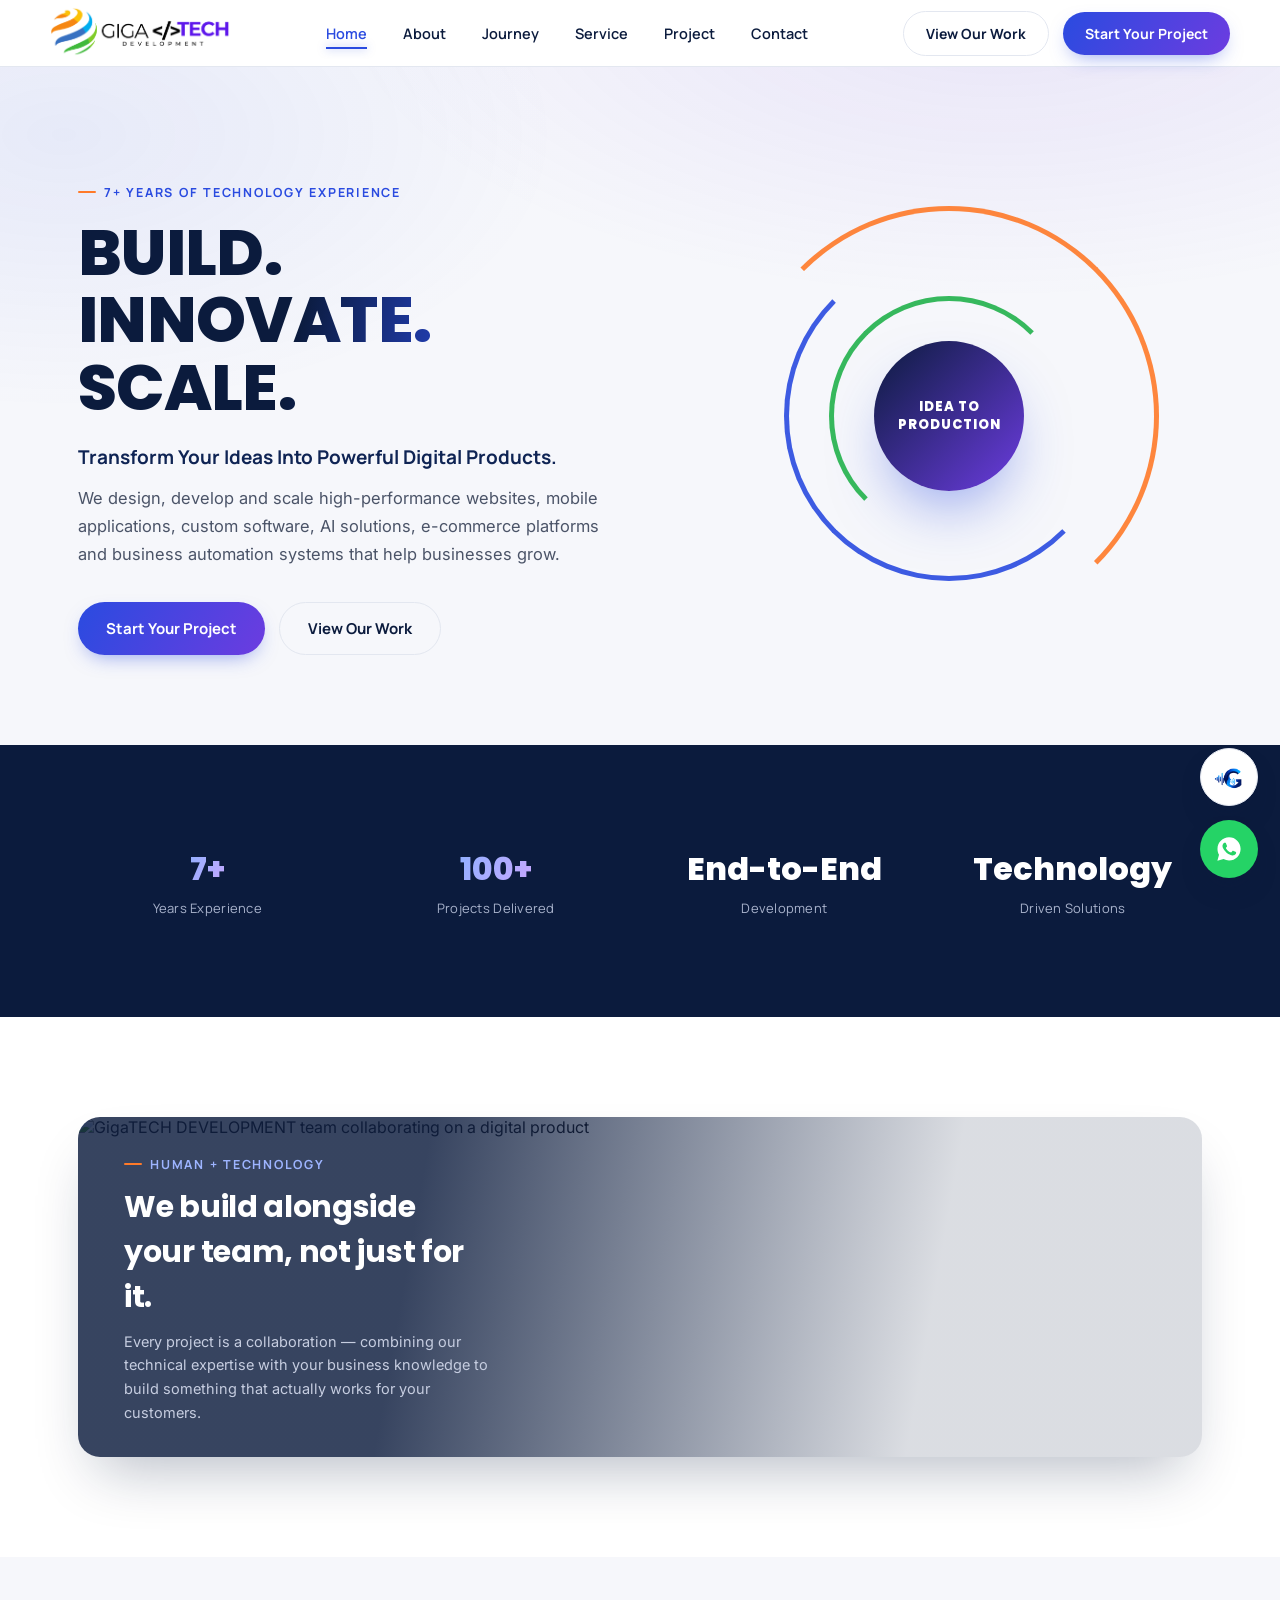
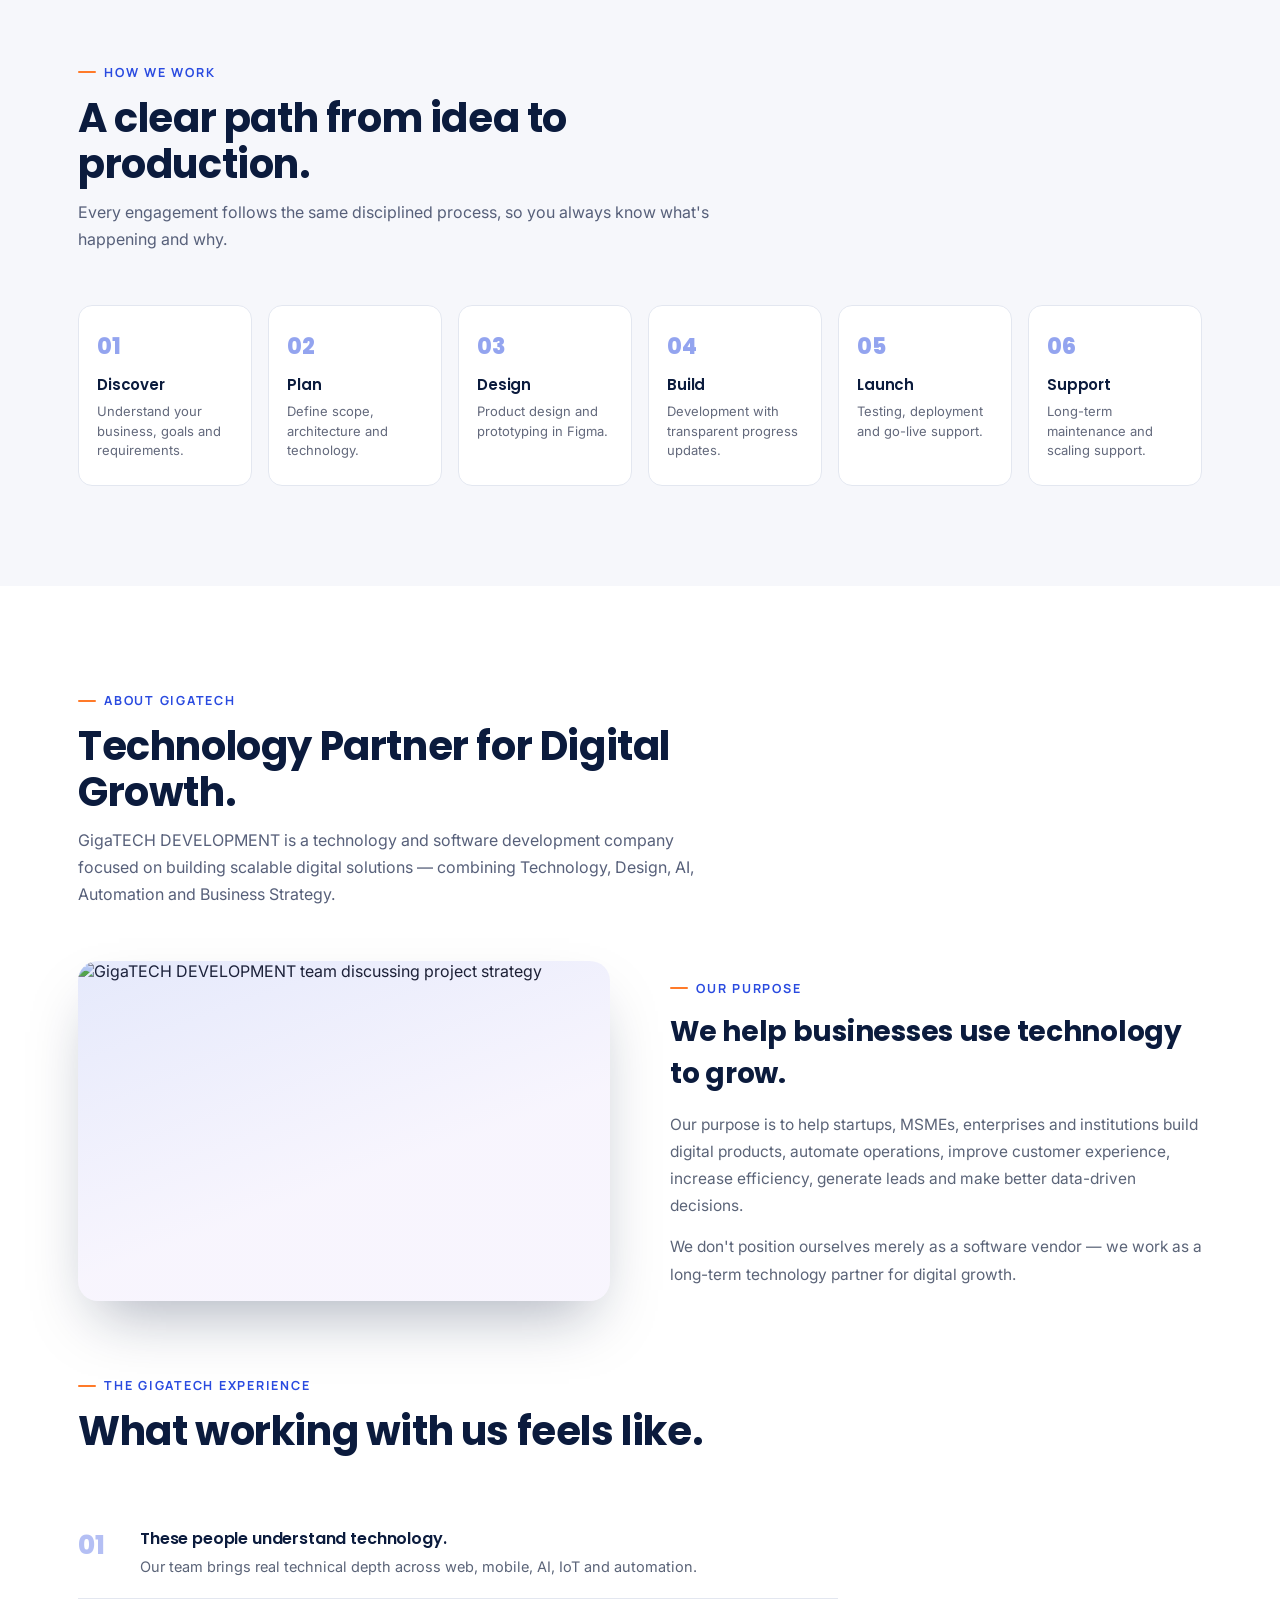
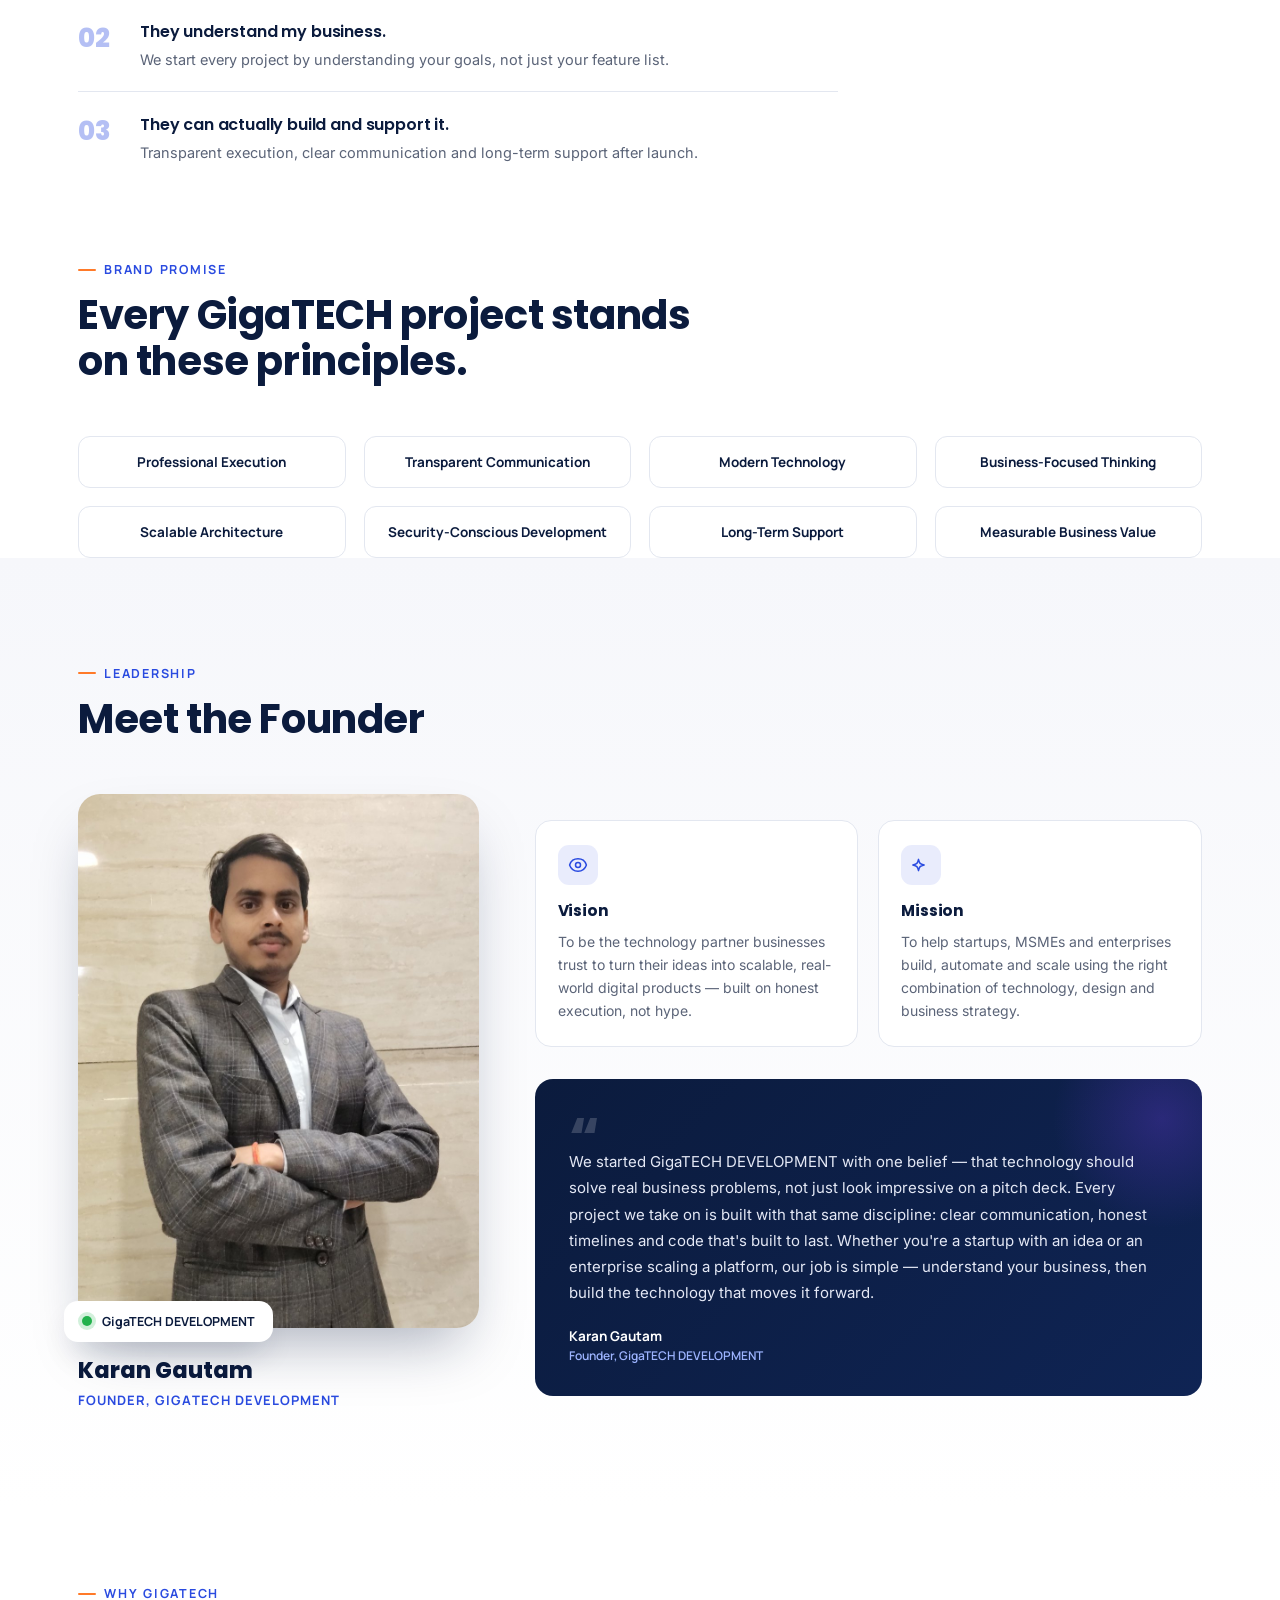
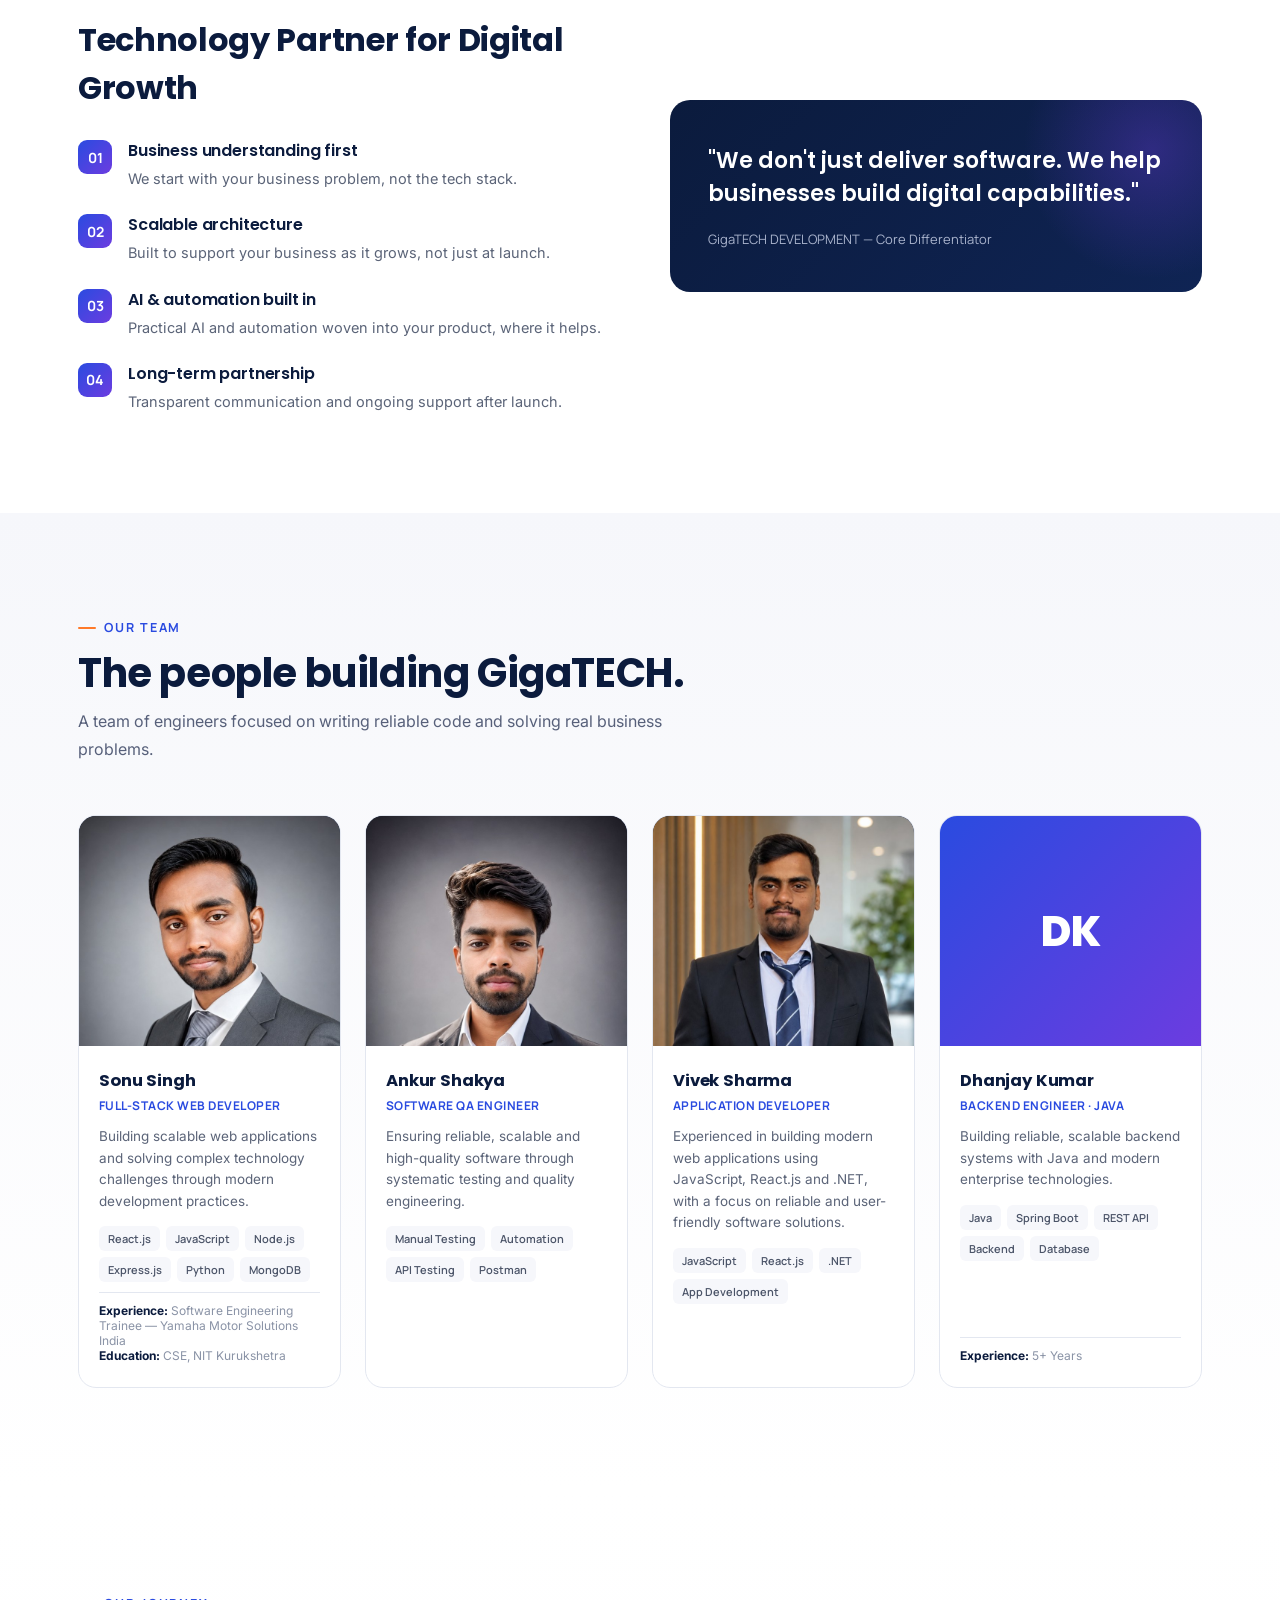
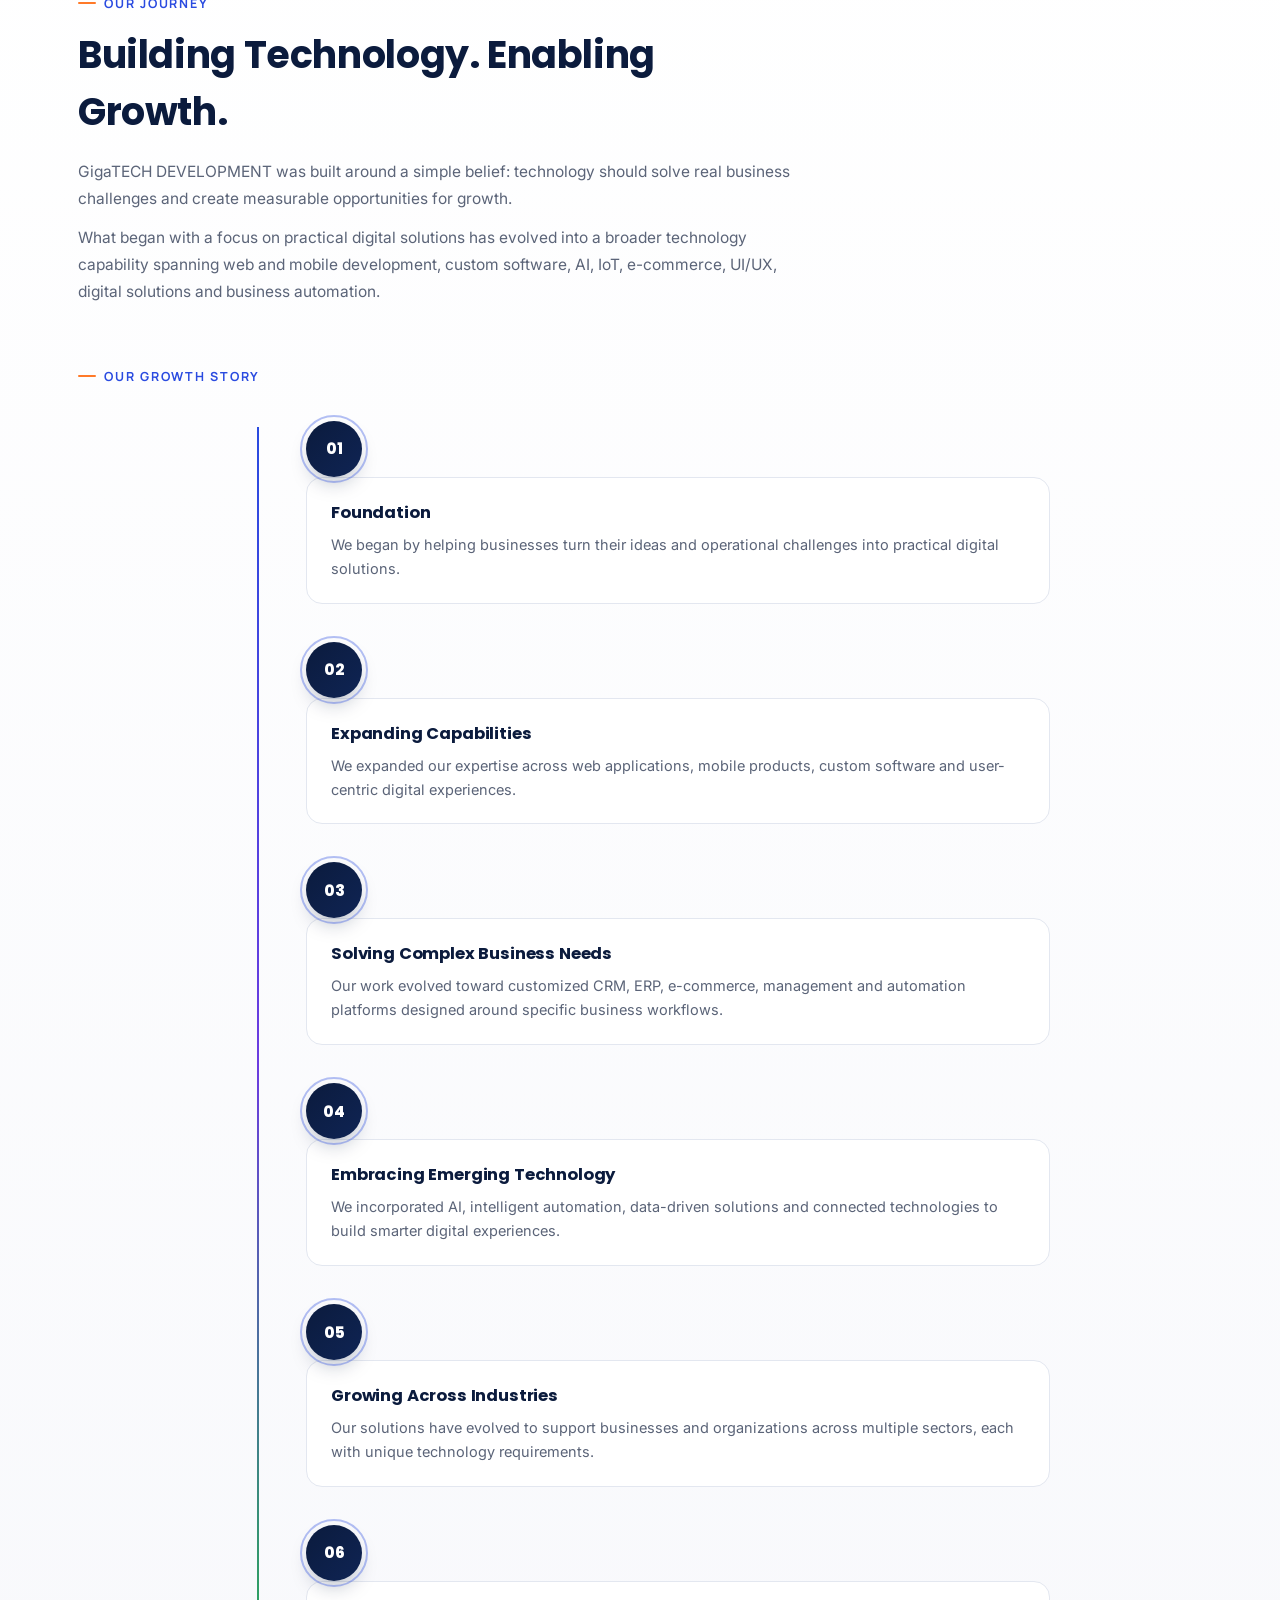
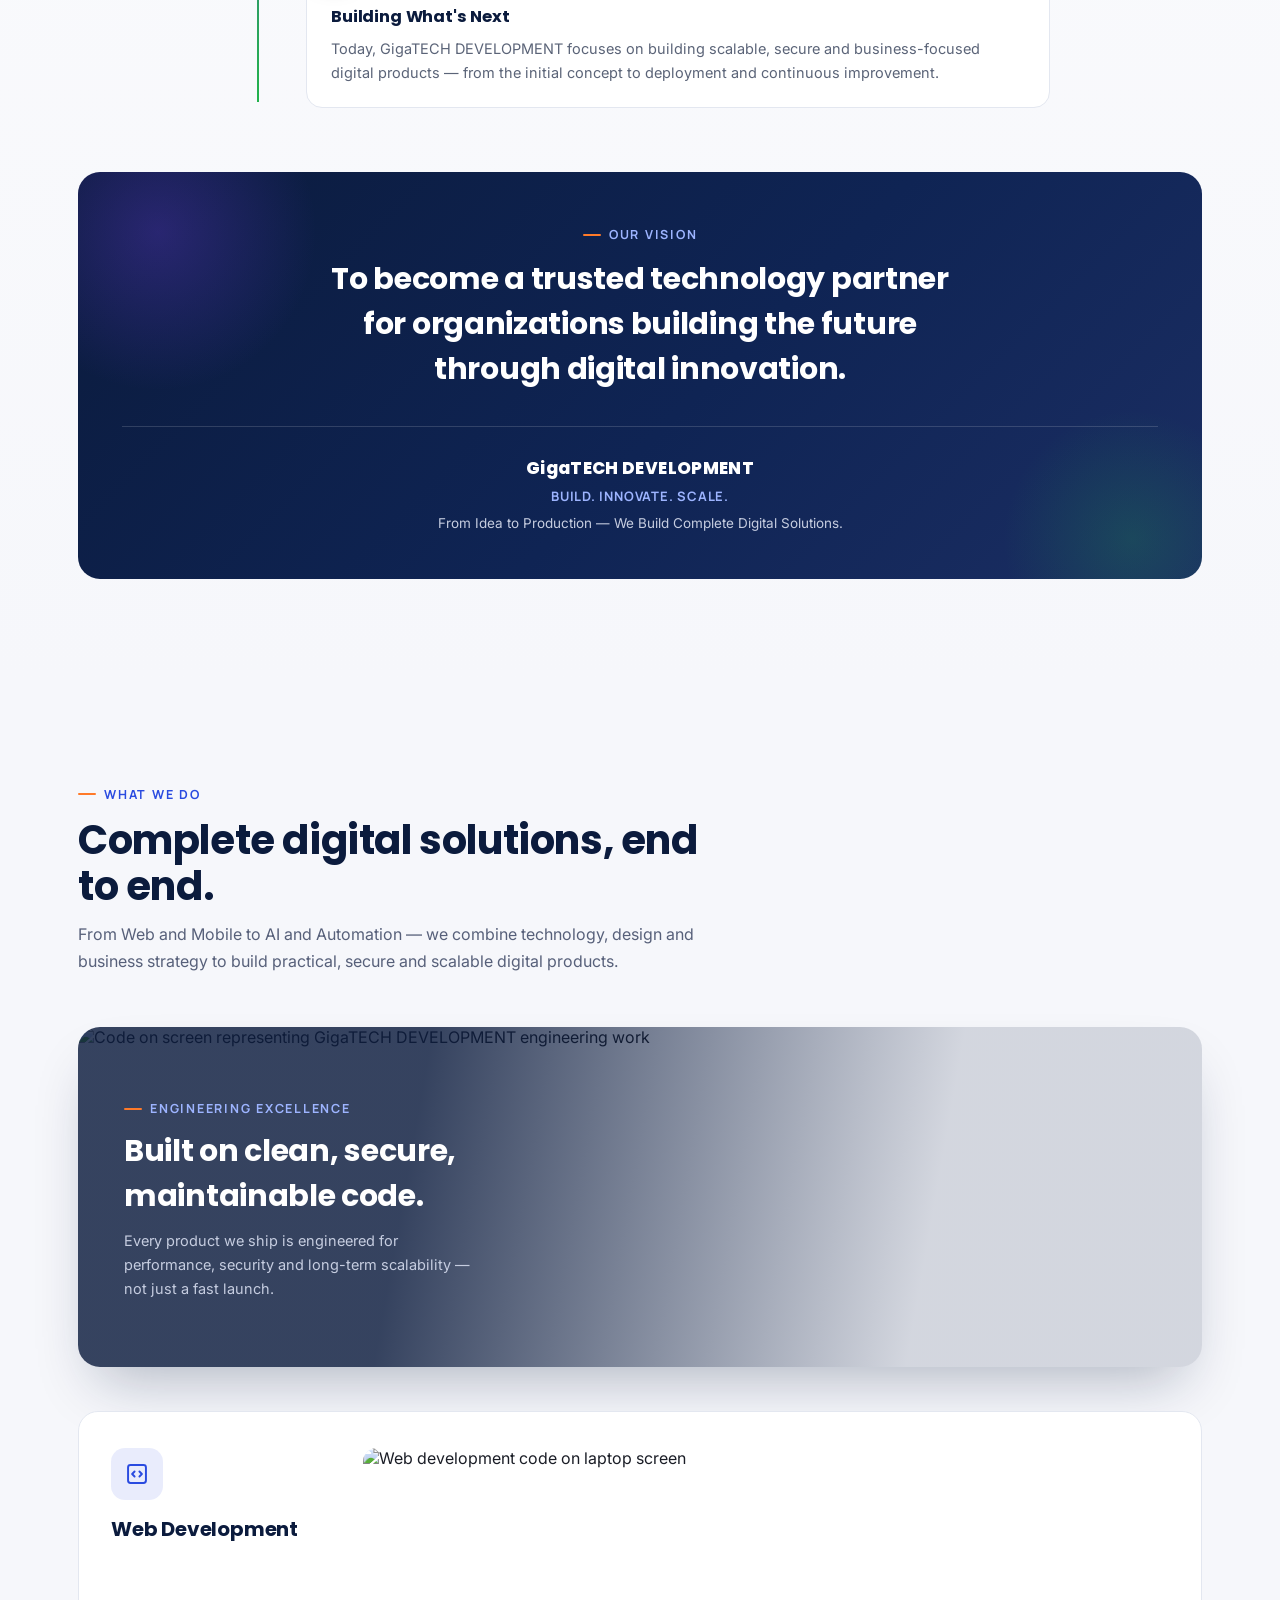
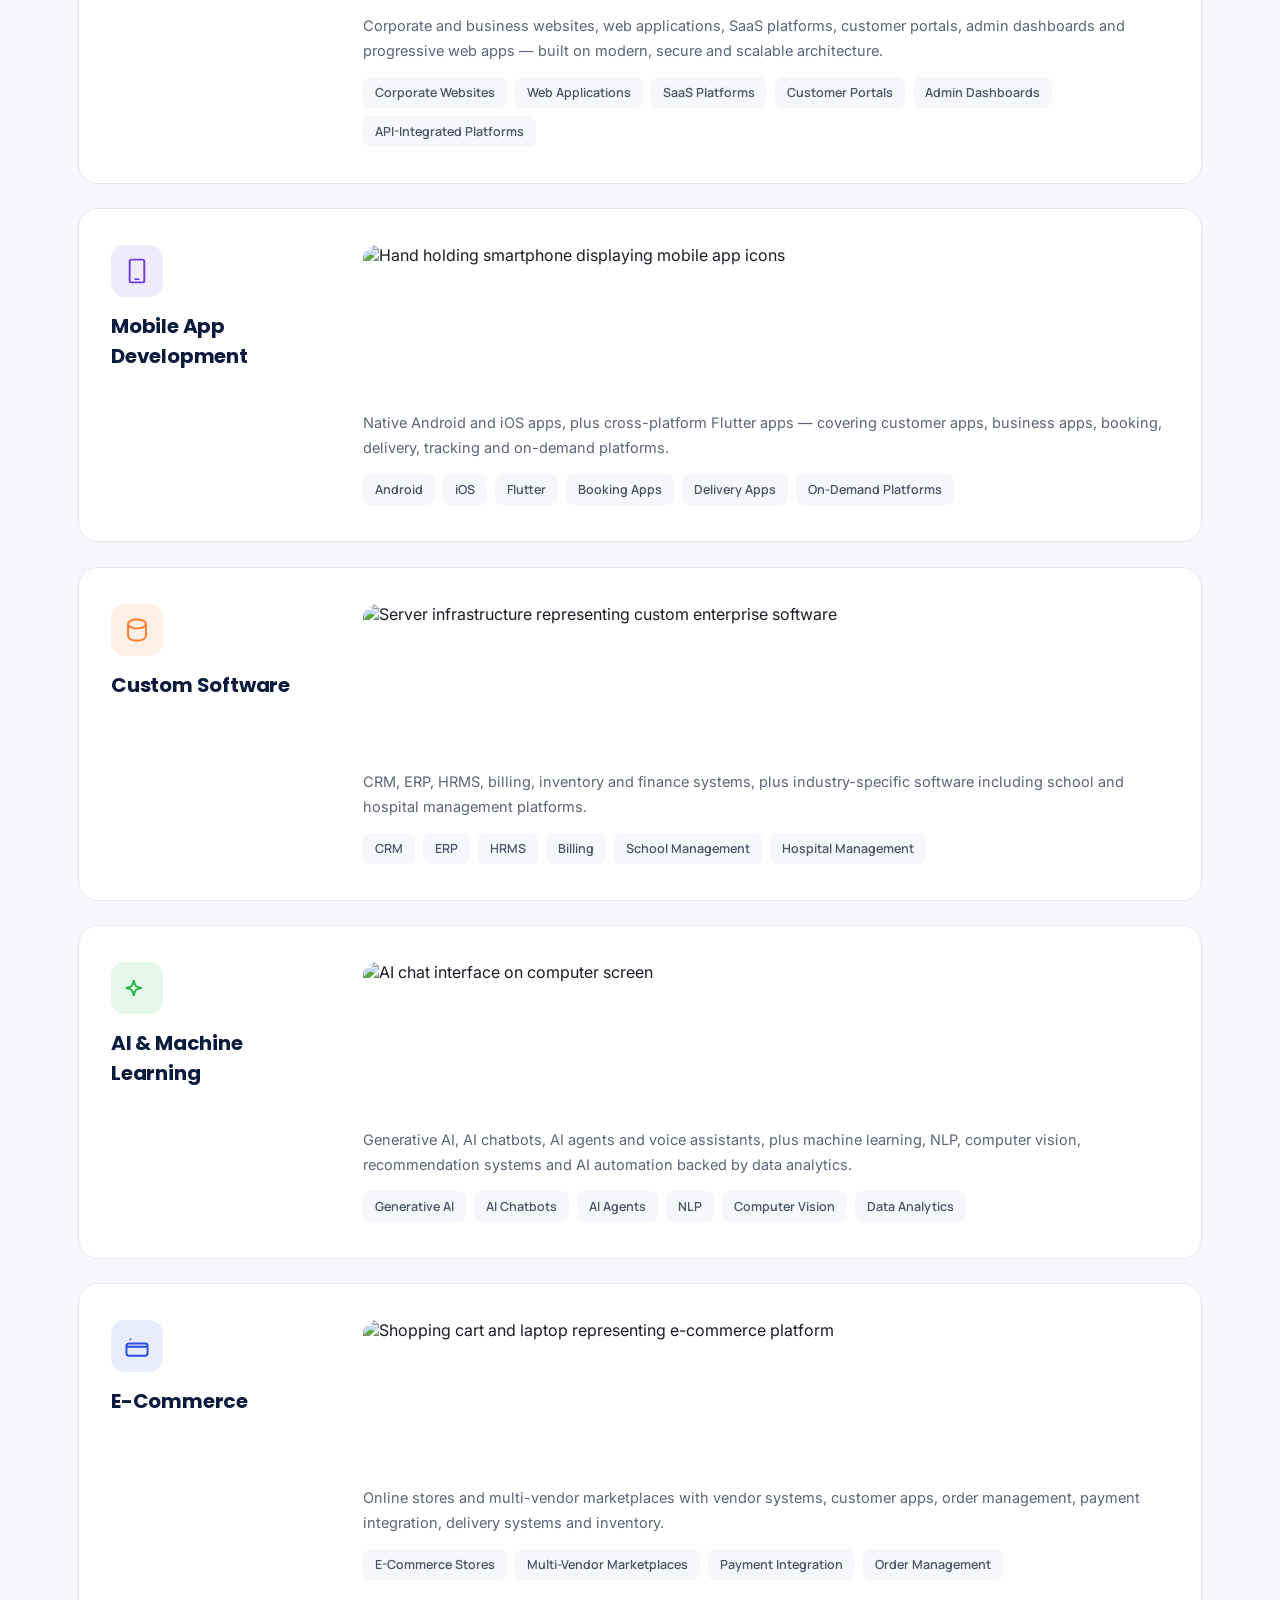
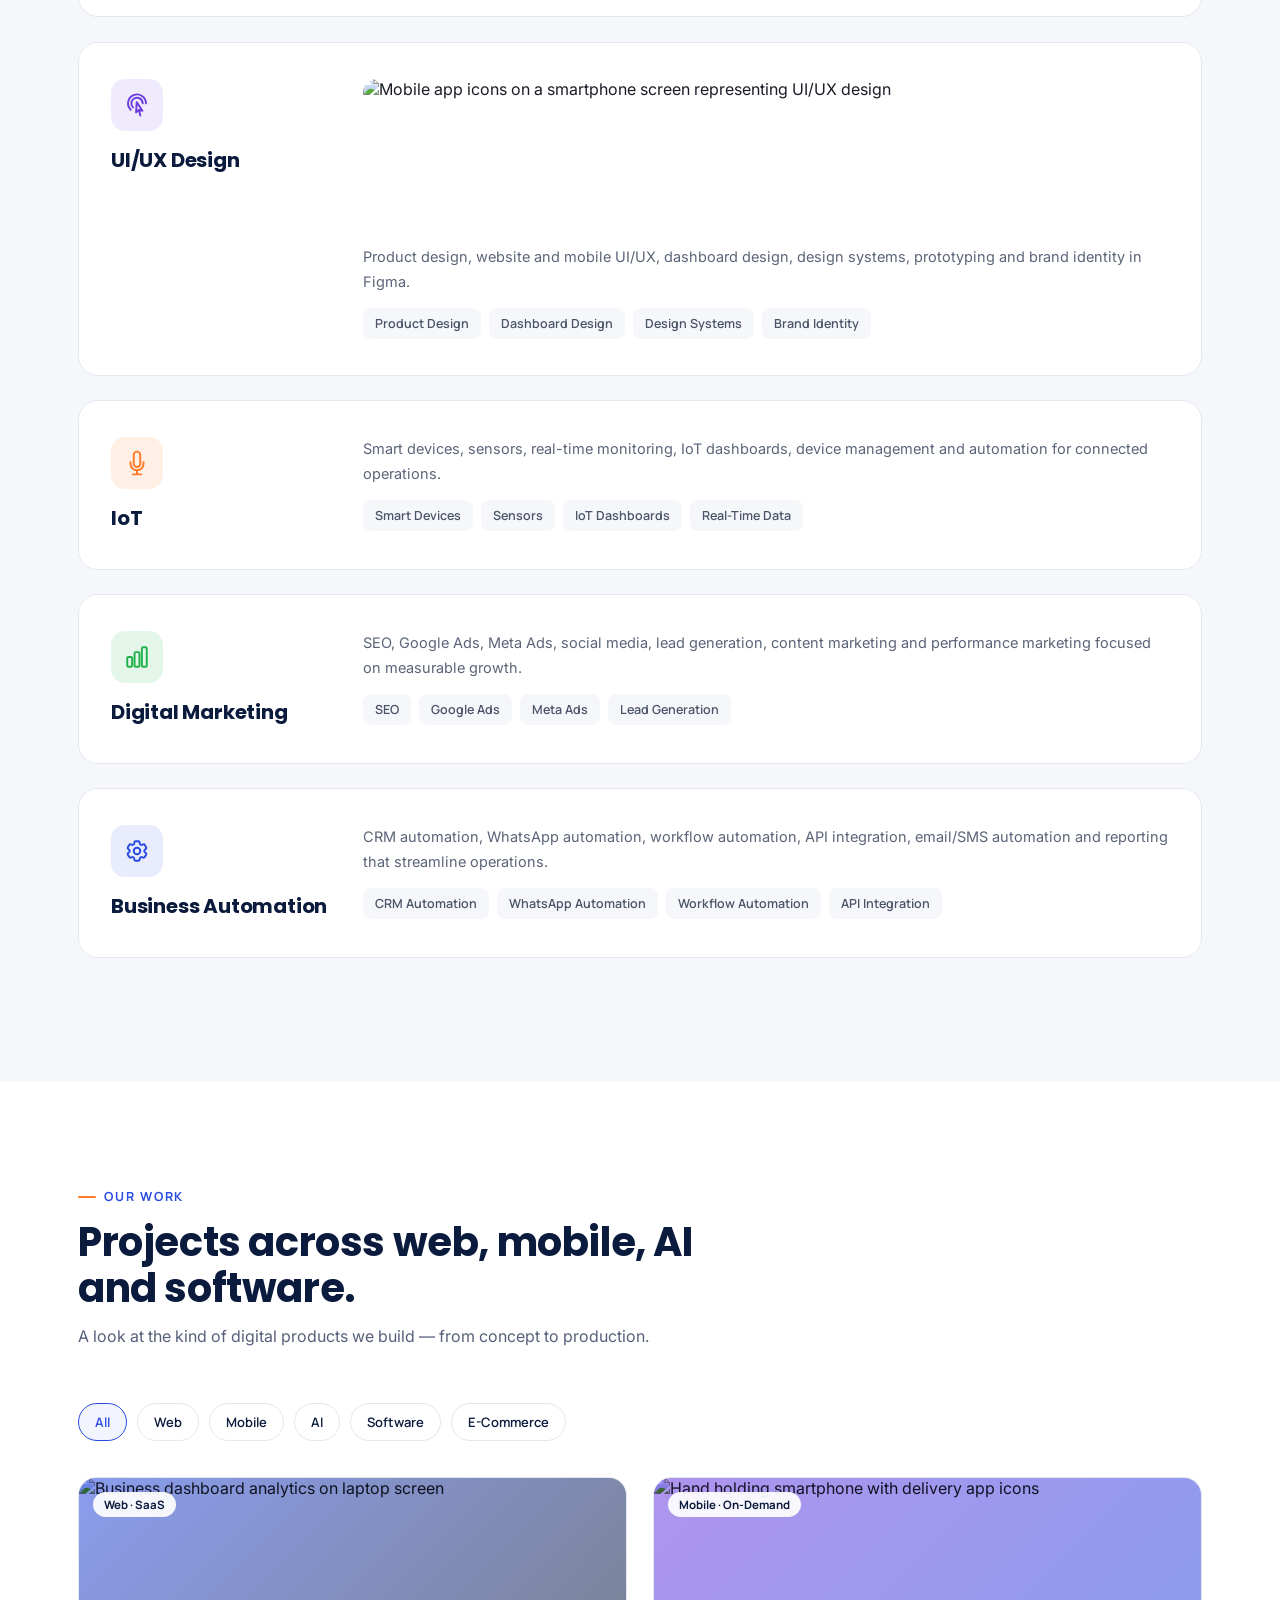
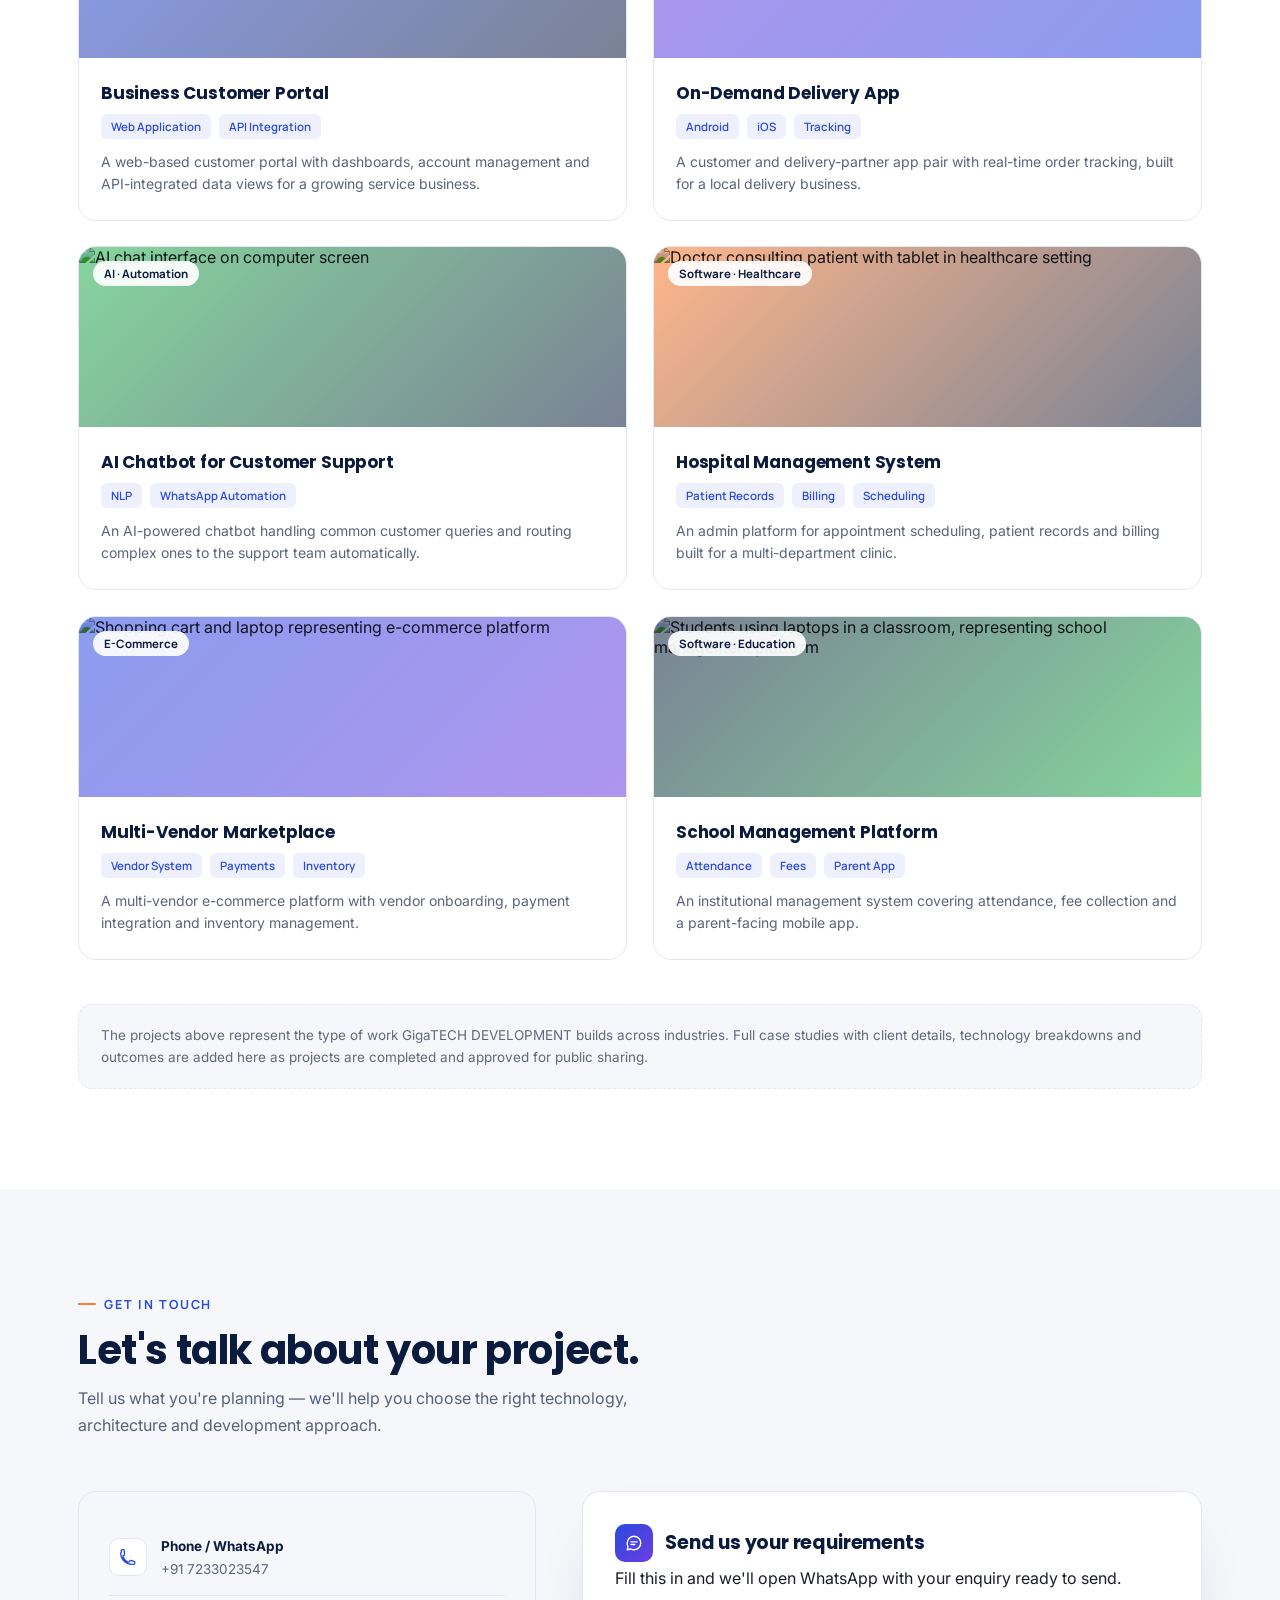
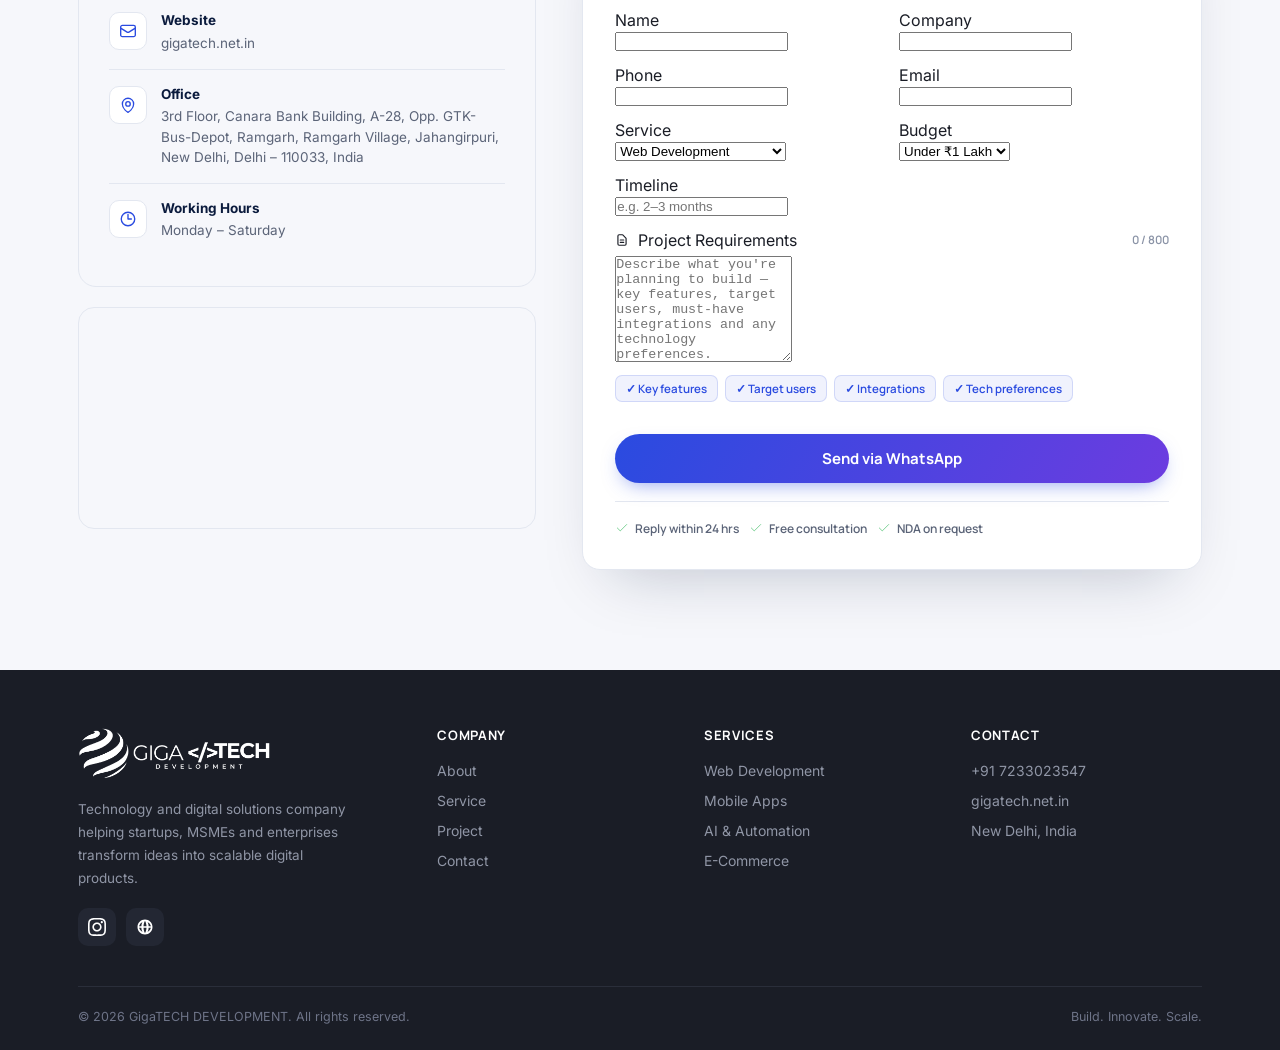
==== index.html @ 4ab68bf8 "Update" ====
<!DOCTYPE html>
<html lang="en">
<head>
<meta charset="UTF-8">
<meta name="viewport" content="width=device-width, initial-scale=1.0">
<title>GigaTECH DEVELOPMENT | Web, App, AI &amp; Software Development Company</title>
<meta name="description" content="GigaTECH DEVELOPMENT provides web development, mobile apps, custom software, AI, e-commerce, automation and digital solutions for businesses in India and global markets.">
<meta name="keywords" content="Web Development Company, Mobile App Development Company, Software Development Company, Custom Software Development, AI Development, E-Commerce Development, Business Automation, Digital Transformation, Web Development Company in Delhi, Software Development Company in India">
<meta name="robots" content="index, follow">
<meta name="author" content="GigaTECH DEVELOPMENT">
<link rel="canonical" href="https://gigatech.net.in/">

<!-- Open Graph -->
<meta property="og:type" content="website">
<meta property="og:site_name" content="GigaTECH DEVELOPMENT">
<meta property="og:title" content="GigaTECH DEVELOPMENT | Web, App, AI & Software Development Company">
<meta property="og:description" content="GigaTECH DEVELOPMENT provides web development, mobile apps, custom software, AI, e-commerce, automation and digital solutions for businesses in India and global markets.">
<meta property="og:url" content="https://gigatech.net.in/">
<meta property="og:locale" content="en_IN">

<!-- Twitter Card -->
<meta name="twitter:card" content="summary_large_image">
<meta name="twitter:title" content="GigaTECH DEVELOPMENT | Web, App, AI & Software Development Company">
<meta name="twitter:description" content="GigaTECH DEVELOPMENT provides web development, mobile apps, custom software, AI, e-commerce, automation and digital solutions for businesses in India and global markets.">

<!-- Structured Data -->
<script type="application/ld+json">
{
  "@context": "https://schema.org",
  "@type": "ProfessionalService",
  "name": "GigaTECH DEVELOPMENT",
  "url": "https://gigatech.net.in",
  "telephone": "+91-7233023547",
  "description": "GigaTECH DEVELOPMENT is a technology and software development company building scalable digital solutions across Web, Mobile, AI, IoT, E-Commerce and Automation.",
  "address": {
    "@type": "PostalAddress",
    "streetAddress": "3rd Floor, Canara Bank Building, A-28, Opp. GTK-Bus-Depot, Ramgarh, Ramgarh Village, Jahangirpuri",
    "addressLocality": "New Delhi",
    "addressRegion": "Delhi",
    "postalCode": "110033",
    "addressCountry": "IN"
  },
  "areaServed": ["India", "Global"],
  "sameAs": ["https://www.instagram.com/gigatech.net.in"]
}
</script>
<link rel="preconnect" href="https://fonts.googleapis.com">
<link href="https://fonts.googleapis.com/css2?family=Poppins:wght@500;600;700;800&family=Inter:wght@400;500;600&family=Manrope:wght@500;600;700&display=swap" rel="stylesheet">
<style>
:root{
    --navy:#0B1B3D;
    --navy-2:#0F2454;
    --royal:#2A4BE0;
    --purple:#6C3CE0;
    --orange:#FF7A29;
    --green:#22B24C;
    --off-white:#F6F7FB;
    --white:#FFFFFF;
    --gray:#8A93A6;
    --charcoal:#1A1D26;
    --border:#E3E7F0;
    --radius:16px;
    --max:1180px;
  }
  *{margin:0;padding:0;box-sizing:border-box;}
  html{scroll-behavior:smooth;}
  body{
    font-family:'Inter',sans-serif;
    color:var(--charcoal);
    background:var(--white);
    -webkit-font-smoothing:antialiased;
    overflow-x:hidden;
  }
  h1,h2,h3,h4{font-family:'Poppins',sans-serif;color:var(--navy);letter-spacing:-0.01em;}
  a{text-decoration:none;color:inherit;}
  img{max-width:100%;display:block;}
  .wrap{max-width:var(--max);margin:0 auto;padding:0 28px;}
  .eyebrow{
    font-family:'Manrope',sans-serif;
    font-weight:700;
    font-size:12.5px;
    letter-spacing:0.14em;
    text-transform:uppercase;
    color:var(--royal);
    display:inline-flex;
    align-items:center;
    gap:8px;
  }
  .eyebrow::before{content:"";width:18px;height:2px;background:var(--orange);display:inline-block;border-radius:2px;}
  section{padding:100px 0;}
  @media(max-width:768px){section{padding:64px 0;}}

  /* ---------- Reveal ---------- */
  .reveal{opacity:0;transform:translateY(22px);transition:opacity .7s ease, transform .7s ease;}
  .reveal.in{opacity:1;transform:translateY(0);}
  @media (prefers-reduced-motion: reduce){
    .reveal{opacity:1;transform:none;transition:none;}
    *{animation:none !important;}
  }

  /* ---------- Header ---------- */
  header{
    position:sticky;top:0;z-index:100;
    background:rgba(255,255,255,0.88);
    backdrop-filter:blur(10px);
    border-bottom:1px solid var(--border);
  }
  .nav{display:flex;align-items:center;justify-content:space-between;padding:6px 0;}
  .brand{display:flex;align-items:center;gap:10px;}
  .brand img{height:54px;width:auto;}
  .navlinks{display:flex;align-items:center;gap:36px;}
  .navlinks a{
    font-family:'Manrope',sans-serif;font-weight:600;font-size:14.5px;color:var(--navy);
    position:relative;
  }
  .navlinks a::after{
    content:"";position:absolute;left:0;bottom:-6px;width:0;height:2px;background:var(--royal);
    transition:width .25s ease;
  }
  .navlinks a:hover::after{width:100%;}
  .btn{
    font-family:'Manrope',sans-serif;font-weight:700;font-size:14px;
    padding:12px 22px;border-radius:999px;display:inline-flex;align-items:center;gap:8px;
    transition:transform .2s ease, box-shadow .2s ease, background .2s ease;
    cursor:pointer;border:none;
  }
  .btn-primary{background:linear-gradient(120deg,var(--royal),var(--purple));color:#fff;box-shadow:0 8px 20px -8px rgba(42,75,224,0.55);}
  .btn-primary:hover{transform:translateY(-2px);box-shadow:0 12px 26px -8px rgba(42,75,224,0.65);}
  .btn-ghost{background:transparent;color:var(--navy);border:1.5px solid var(--border);}
  .btn-ghost:hover{border-color:var(--royal);color:var(--royal);}
  .navcta{display:flex;align-items:center;gap:14px;}
  .menu-toggle{display:none;background:none;border:none;cursor:pointer;}
  .menu-toggle span{display:block;width:24px;height:2px;background:var(--navy);margin:5px 0;border-radius:2px;}
  @media(max-width:900px){
    .navlinks{position:fixed;top:66px;left:0;right:0;background:#fff;flex-direction:column;gap:0;
      border-bottom:1px solid var(--border);max-height:0;overflow:hidden;transition:max-height .3s ease;}
    .navlinks.open{max-height:400px;}
    .navlinks a{padding:16px 28px;width:100%;border-top:1px solid var(--border);}
    .menu-toggle{display:block;}
    .navcta .btn-ghost{display:none;}
  }

  /* ---------- Hero ---------- */
  .hero{
    position:relative;
    background:radial-gradient(1100px 500px at 78% -10%, rgba(108,60,224,0.10), transparent 60%),
               radial-gradient(900px 500px at 5% 10%, rgba(42,75,224,0.08), transparent 55%),
               var(--off-white);
    padding:110px 0 90px;
    overflow:hidden;
  }
  .hero-grid{display:grid;grid-template-columns:1.05fr 0.95fr;gap:60px;align-items:center;}
  @media(max-width:900px){.hero-grid{grid-template-columns:1fr;}}
  .hero h1{
    font-size:clamp(38px,5.2vw,64px);
    font-weight:800;
    line-height:1.06;
    margin:18px 0 22px;
    background:linear-gradient(100deg,var(--navy) 40%, var(--royal) 75%, var(--purple));
    -webkit-background-clip:text;background-clip:text;color:transparent;
  }
  .hero .subtext{font-family:'Manrope',sans-serif;font-weight:700;font-size:19px;color:var(--navy-2);margin-bottom:14px;}
  .hero p.body{font-size:16.5px;line-height:1.7;color:#4B5468;max-width:540px;margin-bottom:34px;}
  .hero-ctas{display:flex;gap:14px;flex-wrap:wrap;}
  .btn-lg{padding:15px 28px;font-size:15px;}

  /* signature arc graphic */
  .arc-wrap{position:relative;height:460px;display:flex;align-items:center;justify-content:center;}
  .arc{position:absolute;border-radius:50%;border-style:solid;border-color:transparent;}
  .arc1{width:420px;height:420px;border-top-color:var(--orange);border-right-color:var(--orange);border-width:5px;
    animation:spin1 22s linear infinite;opacity:.9;}
  .arc2{width:330px;height:330px;border-bottom-color:var(--royal);border-left-color:var(--royal);border-width:5px;
    animation:spin2 18s linear infinite;opacity:.9;}
  .arc3{width:240px;height:240px;border-top-color:var(--green);border-left-color:var(--green);border-width:5px;
    animation:spin1 26s linear infinite reverse;opacity:.9;}
  .arc-core{
    width:150px;height:150px;border-radius:50%;
    background:linear-gradient(135deg,var(--navy),var(--purple));
    display:flex;align-items:center;justify-content:center;
    box-shadow:0 30px 60px -18px rgba(42,75,224,0.5);
  }
  .arc-core span{font-family:'Poppins',sans-serif;font-weight:800;color:#fff;font-size:13px;letter-spacing:.08em;text-align:center;line-height:1.4;}
  @keyframes spin1{from{transform:rotate(0deg);}to{transform:rotate(360deg);}}
  @keyframes spin2{from{transform:rotate(360deg);}to{transform:rotate(0deg);}}
  @media(max-width:900px){.arc-wrap{height:320px;}
    .arc1{width:300px;height:300px;} .arc2{width:230px;height:230px;} .arc3{width:160px;height:160px;} .arc-core{width:110px;height:110px;}
  }

  /* ---------- Trust strip ---------- */
  .trust{background:var(--navy);}
  .trust-grid{display:grid;grid-template-columns:repeat(4,1fr);gap:30px;text-align:center;}
  @media(max-width:768px){.trust-grid{grid-template-columns:repeat(2,1fr);}}
  .trust-item .num{font-family:'Poppins',sans-serif;font-weight:800;font-size:32px;color:#fff;}
  .trust-item .num span{background:linear-gradient(120deg,#8FB0FF,#C9A7FF);-webkit-background-clip:text;background-clip:text;color:transparent;}
  .trust-item .label{font-family:'Manrope',sans-serif;font-size:13px;color:#A9B3CC;margin-top:6px;letter-spacing:.02em;}

  /* ---------- Section headings ---------- */
  .sec-head{max-width:640px;margin-bottom:52px;}
  .sec-head h2{font-size:clamp(28px,3.4vw,40px);font-weight:700;margin:14px 0 12px;line-height:1.15;}
  .sec-head p{color:#57607A;font-size:16px;line-height:1.7;}

  /* ---------- Services ---------- */
  .services-grid{display:grid;grid-template-columns:repeat(3,1fr);gap:22px;}
  @media(max-width:960px){.services-grid{grid-template-columns:repeat(2,1fr);}}
  @media(max-width:640px){.services-grid{grid-template-columns:1fr;}}
  .service-card{
    background:var(--white);border:1px solid var(--border);border-radius:var(--radius);
    padding:30px 26px;transition:transform .25s ease, box-shadow .25s ease, border-color .25s ease;
    position:relative; overflow:hidden;
  }
  .service-card::before{
    content:"";position:absolute;top:0;left:0;right:0;height:3px;
    background:var(--accent,var(--royal));transform:scaleX(0);transform-origin:left;transition:transform .3s ease;
  }
  .service-card:hover{transform:translateY(-5px);box-shadow:0 20px 40px -22px rgba(11,27,61,0.25);border-color:transparent;}
  .service-card:hover::before{transform:scaleX(1);}
  .service-icon{
    width:44px;height:44px;border-radius:12px;display:flex;align-items:center;justify-content:center;
    background:var(--accent-soft,rgba(42,75,224,0.1));margin-bottom:18px;
  }
  .service-icon svg{width:22px;height:22px;stroke:var(--accent,var(--royal));}
  .service-card h3{font-size:18px;font-weight:600;margin-bottom:10px;}
  .service-card p{font-size:14.5px;color:#5B6478;line-height:1.6;}

  /* ---------- Process ---------- */
  .process{background:var(--off-white);}
  .process-row{display:grid;grid-template-columns:repeat(6,1fr);gap:16px;}
  @media(max-width:960px){.process-row{grid-template-columns:repeat(3,1fr);}}
  @media(max-width:600px){.process-row{grid-template-columns:1fr 1fr;}}
  .process-step{background:#fff;border:1px solid var(--border);border-radius:14px;padding:24px 18px;text-align:left;}
  .process-step .n{font-family:'Poppins',sans-serif;font-weight:800;font-size:22px;color:var(--royal);opacity:.5;margin-bottom:10px;}
  .process-step h4{font-size:15px;font-weight:600;margin-bottom:6px;}
  .process-step p{font-size:13px;color:#63697c;line-height:1.5;}

  /* ---------- Why us ---------- */
  .why-grid{display:grid;grid-template-columns:1fr 1fr;gap:60px;align-items:center;}
  @media(max-width:900px){.why-grid{grid-template-columns:1fr;gap:36px;}}
  .why-list{display:flex;flex-direction:column;gap:22px;}
  .why-item{display:flex;gap:16px;}
  .why-dot{
    min-width:34px;height:34px;border-radius:9px;
    background:linear-gradient(135deg,var(--royal),var(--purple));
    display:flex;align-items:center;justify-content:center;color:#fff;font-size:14px;font-weight:700;font-family:'Manrope',sans-serif;
    margin-top:2px;
  }
  .why-item h4{font-size:16px;font-weight:600;margin-bottom:4px;}
  .why-item p{font-size:14.5px;color:#5B6478;line-height:1.6;}
  .why-quote{
    background:linear-gradient(135deg,var(--navy),var(--navy-2));
    border-radius:20px;padding:44px 38px;color:#fff;position:relative;overflow:hidden;
  }
  .why-quote::after{content:"";position:absolute;width:260px;height:260px;border-radius:50%;
    background:radial-gradient(circle,rgba(108,60,224,0.35),transparent 70%);top:-80px;right:-80px;}
  .why-quote p{font-family:'Poppins',sans-serif;font-size:22px;font-weight:600;line-height:1.5;position:relative;z-index:1;}
  .why-quote span{display:block;margin-top:20px;font-family:'Manrope',sans-serif;font-size:13px;color:#A9B3CC;position:relative;z-index:1;}

  /* ---------- CTA / Contact ---------- */
  .cta-section{
    background:linear-gradient(135deg,var(--navy) 0%, var(--navy-2) 60%, #1B2E63 100%);
    color:#fff;position:relative;overflow:hidden;
  }
  .cta-section::before{
    content:"";position:absolute;inset:0;
    background:radial-gradient(600px 400px at 90% 10%, rgba(255,122,41,0.15), transparent 60%),
               radial-gradient(600px 400px at 10% 90%, rgba(34,178,76,0.12), transparent 60%);
  }
  .cta-inner{position:relative;z-index:1;display:grid;grid-template-columns:1fr 1fr;gap:60px;align-items:flex-start;}
  @media(max-width:900px){.cta-inner{grid-template-columns:1fr;}}
  .cta-left h2{color:#fff;font-size:clamp(26px,3.4vw,36px);margin:14px 0 16px;}
  .cta-left p{color:#C6CDE0;font-size:15.5px;line-height:1.7;max-width:440px;margin-bottom:28px;}
  .cta-contact-list{display:flex;flex-direction:column;gap:14px;font-family:'Manrope',sans-serif;font-size:14.5px;color:#DDE3F2;}

  .form-card{background:#fff;border-radius:18px;padding:32px;color:var(--charcoal);}
  .form-card h3{font-size:18px;margin-bottom:6px;}
  .form-card .fnote{font-size:13px;color:#7A8296;margin-bottom:20px;}
  .form-row{display:grid;grid-template-columns:1fr 1fr;gap:14px;margin-bottom:14px;}
  @media(max-width:520px){.form-row{grid-template-columns:1fr;}}
  .form-card label{font-family:'Manrope',sans-serif;font-size:12.5px;font-weight:700;color:var(--navy);display:block;margin-bottom:6px;}
  .form-card input, .form-card select, .form-card textarea{
    width:100%;border:1.5px solid var(--border);border-radius:10px;padding:11px 13px;
    font-family:'Inter',sans-serif;font-size:14px;color:var(--charcoal);background:#fbfbfe;
    transition:border-color .2s ease;
  }
  .form-card input:focus, .form-card select:focus, .form-card textarea:focus{
    outline:none;border-color:var(--royal);background:#fff;
  }
  .form-card textarea{resize:vertical;min-height:160px;}
  .full{grid-column:1/-1;}
  .form-submit{width:100%;justify-content:center;margin-top:6px;font-size:15px;padding:14px;}

  /* ---------- Footer ---------- */
  footer{background:var(--charcoal);color:#B7BDC9;padding:56px 0 26px;}
  .foot-grid{display:grid;grid-template-columns:1.4fr 1fr 1fr 1fr;gap:36px;margin-bottom:40px;}
  @media(max-width:800px){.foot-grid{grid-template-columns:1fr 1fr;}}
  .foot-brand img{height:58px;filter:brightness(0) invert(1);margin-bottom:14px;}
  .foot-brand p{font-size:13.5px;line-height:1.7;color:#9096A6;max-width:280px;}
  footer h5{font-family:'Manrope',sans-serif;font-size:13px;letter-spacing:.05em;text-transform:uppercase;color:#fff;margin-bottom:16px;}
  footer ul{list-style:none;display:flex;flex-direction:column;gap:10px;}
  footer ul a{font-size:14px;color:#9096A6;transition:color .2s ease;}
  footer ul a:hover{color:#fff;}
  .foot-bottom{border-top:1px solid #2A2E3A;padding-top:22px;display:flex;justify-content:space-between;flex-wrap:wrap;gap:10px;font-size:12.5px;color:#6E7488;}

  .foot-social{display:flex;gap:10px;margin-top:18px;}
  .foot-social a{
    width:38px;height:38px;border-radius:10px;background:#232733;display:flex;align-items:center;justify-content:center;
    transition:background .2s ease, transform .2s ease;
  }
  .foot-social a:hover{background:linear-gradient(135deg,#2A4BE0,#6C3CE0);transform:translateY(-2px);}
  .foot-social svg{width:18px;height:18px;fill:#fff;}

  :focus-visible{outline:2px solid var(--royal);outline-offset:2px;}
/* ================= SHARED: Page Hero (inner pages) ================= */
.page-hero{
  background:radial-gradient(900px 420px at 85% -10%, rgba(108,60,224,0.10), transparent 60%),
             radial-gradient(700px 400px at 0% 20%, rgba(42,75,224,0.08), transparent 55%),
             var(--off-white);
  padding:64px 0 56px;
  border-bottom:1px solid var(--border);
}
.breadcrumb{font-family:'Manrope',sans-serif;font-size:13px;color:var(--gray);margin-top:14px;}
.breadcrumb a{color:var(--royal);font-weight:600;}
.page-hero h1{font-size:clamp(30px,4vw,46px);font-weight:800;margin:14px 0 12px;}
.page-hero p{color:#57607A;font-size:16px;max-width:600px;line-height:1.7;}

/* ================= Floating Buttons ================= */
.float-stack{position:fixed;right:22px;bottom:22px;z-index:999;display:flex;flex-direction:column;gap:14px;align-items:flex-end;}
.fab{
  width:58px;height:58px;border-radius:50%;display:flex;align-items:center;justify-content:center;
  cursor:pointer;border:none;box-shadow:0 14px 28px -10px rgba(11,27,61,0.35);
  transition:transform .2s ease, box-shadow .2s ease;
  position:relative;
}
.fab:hover{transform:translateY(-3px) scale(1.04);}
.fab-whatsapp{background:#25D366;}
.fab-ai{background:#ffffff;border:1.5px solid var(--border);}
.fab svg{width:28px;height:28px;}
.fab-pulse{
  position:absolute;inset:0;border-radius:50%;
  box-shadow:0 0 0 0 rgba(37,211,102,0.55);
  animation:pulse 2.4s infinite;
}
@keyframes pulse{
  0%{box-shadow:0 0 0 0 rgba(37,211,102,0.45);}
  70%{box-shadow:0 0 0 16px rgba(37,211,102,0);}
  100%{box-shadow:0 0 0 0 rgba(37,211,102,0);}
}
.fab-label{
  font-family:'Manrope',sans-serif;font-size:12px;font-weight:700;color:#fff;
  background:var(--navy);padding:6px 12px;border-radius:8px;position:absolute;right:70px;
  white-space:nowrap;opacity:0;pointer-events:none;transform:translateX(6px);transition:opacity .2s ease, transform .2s ease;
}
.fab:hover .fab-label{opacity:1;transform:translateX(0);}

/* ================= AI Chat Widget ================= */
.ai-panel{
  position:fixed;right:22px;bottom:96px;z-index:998;width:340px;max-width:88vw;
  background:#fff;border-radius:18px;box-shadow:0 30px 60px -18px rgba(11,27,61,0.35);
  border:1px solid var(--border);overflow:hidden;
  transform:translateY(16px) scale(0.97);opacity:0;pointer-events:none;transition:all .25s ease;
}
.ai-panel.open{transform:translateY(0) scale(1);opacity:1;pointer-events:auto;}
.ai-head{
  background:linear-gradient(120deg,var(--navy),var(--navy-2));color:#fff;padding:16px 18px;
  display:flex;align-items:center;justify-content:space-between;
}
.ai-head-title{display:flex;align-items:center;gap:10px;}
.ai-head-title .dot{width:9px;height:9px;border-radius:50%;background:#22B24C;box-shadow:0 0 0 3px rgba(34,178,76,0.3);}
.ai-head h4{color:#fff;font-size:14.5px;margin:0;}
.ai-head span{display:block;font-family:'Manrope',sans-serif;font-size:11.5px;color:#B7C1E0;}
.ai-close{background:none;border:none;color:#fff;font-size:18px;cursor:pointer;line-height:1;opacity:.8;}
.ai-close:hover{opacity:1;}
.ai-body{padding:16px 18px;max-height:320px;overflow-y:auto;display:flex;flex-direction:column;gap:10px;}
.ai-msg{font-family:'Inter',sans-serif;font-size:13.5px;line-height:1.55;max-width:88%;padding:10px 13px;border-radius:12px;}
.ai-msg.bot{background:var(--off-white);color:var(--charcoal);border-bottom-left-radius:4px;align-self:flex-start;}
.ai-typing{display:flex;gap:4px;align-items:center;padding:4px 2px;}
.ai-typing span{width:6px;height:6px;border-radius:50%;background:var(--gray);display:inline-block;animation:ai-bounce 1.2s infinite ease-in-out;}
.ai-typing span:nth-child(2){animation-delay:0.15s;}
.ai-typing span:nth-child(3){animation-delay:0.3s;}
@keyframes ai-bounce{0%,60%,100%{transform:translateY(0);opacity:.5;}30%{transform:translateY(-4px);opacity:1;}}
.ai-msg.user{background:var(--royal);color:#fff;border-bottom-right-radius:4px;align-self:flex-end;}
.ai-quick{display:flex;flex-wrap:wrap;gap:8px;padding:0 18px 16px;}
.ai-chip{
  font-family:'Manrope',sans-serif;font-size:12px;font-weight:600;color:var(--royal);
  background:rgba(42,75,224,0.08);border:1px solid rgba(42,75,224,0.2);
  padding:7px 12px;border-radius:999px;cursor:pointer;transition:background .2s ease;
}
.ai-chip:hover{background:rgba(42,75,224,0.16);}
.ai-foot{border-top:1px solid var(--border);padding:10px 12px;display:flex;gap:8px;}
.ai-foot input{
  flex:1;border:1.5px solid var(--border);border-radius:999px;padding:9px 14px;font-size:13px;font-family:'Inter',sans-serif;
}
.ai-foot input:focus{outline:none;border-color:var(--royal);}
.ai-foot button{
  background:linear-gradient(135deg,var(--royal),var(--purple));border:none;color:#fff;
  padding:0 18px;height:38px;border-radius:999px;
  display:flex;align-items:center;justify-content:center;gap:6px;cursor:pointer;flex-shrink:0;
  font-family:'Manrope',sans-serif;font-weight:700;font-size:13px;
  transition:transform .15s ease, box-shadow .15s ease;
}
.ai-foot button:hover{transform:translateY(-1px);box-shadow:0 8px 18px -8px rgba(42,75,224,0.5);}
.ai-foot button svg{width:15px;height:15px;}
@media(max-width:480px){
  .float-stack{right:14px;bottom:14px;}
  .ai-panel{right:14px;left:14px;width:auto;bottom:90px;}
}

/* ================= About Page ================= */
.about-split{display:grid;grid-template-columns:1fr 1fr;gap:60px;align-items:center;}
@media(max-width:900px){.about-split{grid-template-columns:1fr;gap:32px;}}

/* ================= Photo frames ================= */
.photo-frame{position:relative;border-radius:20px;overflow:hidden;box-shadow:0 30px 60px -20px rgba(11,27,61,0.35);}
.photo-frame img{width:100%;height:100%;object-fit:cover;display:block;}
.photo-frame::after{content:"";position:absolute;inset:0;background:linear-gradient(160deg,rgba(42,75,224,0.12),rgba(108,60,224,0.05) 60%);pointer-events:none;}
.photo-banner{border-radius:22px;overflow:hidden;position:relative;height:340px;box-shadow:0 30px 60px -20px rgba(11,27,61,0.3);}
.photo-banner img{width:100%;height:100%;object-fit:cover;display:block;}
.photo-banner-overlay{position:absolute;inset:0;background:linear-gradient(100deg,rgba(11,27,61,0.82) 30%,rgba(11,27,61,0.15) 75%);display:flex;align-items:center;}
.photo-banner-text{padding:0 46px;max-width:460px;}
.photo-banner-text span.eyebrow{color:#9DB4FF;}
.photo-banner-text h3{color:#fff;font-size:clamp(22px,2.6vw,30px);margin:12px 0 10px;}
.photo-banner-text p{color:#C6CDE0;font-size:14.5px;line-height:1.65;}
@media(max-width:700px){.photo-banner{height:auto;}
  .photo-banner-overlay{position:relative;background:linear-gradient(180deg,rgba(11,27,61,0.55),rgba(11,27,61,0.92));}
  .photo-banner img{height:260px;}
  .photo-banner-text{padding:24px;max-width:none;}
}
.service-photo{border-radius:14px;overflow:hidden;height:150px;margin-bottom:16px;}
.service-photo img{width:100%;height:100%;object-fit:cover;display:block;transition:transform .4s ease;}
.service-detail:hover .service-photo img{transform:scale(1.04);}
.about-steps{display:flex;flex-direction:column;gap:0;}
.about-step{display:flex;gap:18px;padding:20px 0;border-bottom:1px solid var(--border);}
.about-step:last-child{border-bottom:none;}
.about-step .num{font-family:'Poppins',sans-serif;font-weight:800;font-size:26px;color:var(--royal);opacity:.35;min-width:44px;}
.about-step h4{font-size:16px;font-weight:600;margin-bottom:4px;}
.about-step p{font-size:14.5px;color:#5B6478;line-height:1.6;}
.value-grid{display:grid;grid-template-columns:repeat(4,1fr);gap:18px;}
@media(max-width:800px){.value-grid{grid-template-columns:repeat(2,1fr);}}
.value-chip{
  background:#fff;border:1px solid var(--border);border-radius:12px;padding:16px 14px;text-align:center;
  font-family:'Manrope',sans-serif;font-weight:700;font-size:13.5px;color:var(--navy);
  transition:border-color .2s ease, transform .2s ease;
}
.value-chip:hover{border-color:var(--royal);transform:translateY(-3px);}

/* ================= Service Page ================= */
.service-detail{
  background:#fff;border:1px solid var(--border);border-radius:20px;padding:36px 32px;margin-bottom:24px;
  display:grid;grid-template-columns:220px 1fr;gap:32px;align-items:start;
}
@media(max-width:760px){.service-detail{grid-template-columns:1fr;gap:18px;}}
.service-detail-head{display:flex;flex-direction:column;gap:14px;}
.service-detail-icon{
  width:52px;height:52px;border-radius:14px;display:flex;align-items:center;justify-content:center;
  background:var(--accent-soft,rgba(42,75,224,0.1));
}
.service-detail-icon svg{width:26px;height:26px;stroke:var(--accent,var(--royal));}
.service-detail-head h3{font-size:20px;font-weight:700;}
.service-tags{display:flex;flex-wrap:wrap;gap:8px;}
.service-tag{
  font-family:'Manrope',sans-serif;font-size:12.5px;font-weight:600;color:#4B5468;
  background:var(--off-white);padding:7px 12px;border-radius:8px;
}
.service-detail p.desc{color:#5B6478;font-size:14.5px;line-height:1.7;margin-bottom:14px;}

/* ================= Project Page ================= */
.filter-row{display:flex;flex-wrap:wrap;gap:10px;margin-bottom:36px;}
.filter-chip{
  font-family:'Manrope',sans-serif;font-weight:600;font-size:13px;color:var(--navy);
  background:#fff;border:1.5px solid var(--border);padding:9px 16px;border-radius:999px;cursor:pointer;
  transition:all .2s ease;
}
.filter-chip.active, .filter-chip:hover{border-color:var(--royal);color:var(--royal);background:rgba(42,75,224,0.06);}
.project-grid{display:grid;grid-template-columns:repeat(2,1fr);gap:26px;}
@media(max-width:800px){.project-grid{grid-template-columns:1fr;}}
.project-card{
  background:#fff;border:1px solid var(--border);border-radius:18px;overflow:hidden;
  transition:transform .25s ease, box-shadow .25s ease;
}
.project-card:hover{transform:translateY(-4px);box-shadow:0 22px 44px -22px rgba(11,27,61,0.25);}
.project-thumb{
  height:180px;display:flex;align-items:center;justify-content:center;position:relative;overflow:hidden;
}
.project-thumb span.tag{
  position:absolute;top:14px;left:14px;background:rgba(255,255,255,0.92);color:var(--navy);
  font-family:'Manrope',sans-serif;font-size:11.5px;font-weight:700;padding:5px 11px;border-radius:999px;
}
.project-body{padding:22px 22px 24px;}
.project-body h3{font-size:17px;font-weight:700;margin-bottom:8px;}
.project-meta{display:flex;flex-wrap:wrap;gap:8px;margin-bottom:12px;}
.project-meta span{
  font-family:'Manrope',sans-serif;font-size:11.5px;font-weight:600;color:var(--royal);
  background:rgba(42,75,224,0.08);padding:5px 10px;border-radius:6px;
}
.project-body p{font-size:14px;color:#5B6478;line-height:1.6;}
.project-note{
  margin-top:44px;background:var(--off-white);border:1px dashed var(--border);border-radius:14px;
  padding:20px 22px;font-size:13.5px;color:#63697c;line-height:1.6;
}

/* ================= Contact Page ================= */
.contact-grid{display:grid;grid-template-columns:0.85fr 1.15fr;gap:46px;align-items:start;}
@media(max-width:900px){.contact-grid{grid-template-columns:1fr;}}
.contact-info-card{background:var(--off-white);border:1px solid var(--border);border-radius:18px;padding:30px;}
.contact-row{display:flex;gap:14px;padding:16px 0;border-bottom:1px solid var(--border);}
.contact-row:last-child{border-bottom:none;}
.contact-row .ic{
  width:38px;height:38px;border-radius:10px;background:#fff;border:1px solid var(--border);
  display:flex;align-items:center;justify-content:center;flex-shrink:0;
}
.contact-row .ic svg{width:18px;height:18px;stroke:var(--royal);}
.contact-row h5{font-size:13.5px;font-weight:700;color:var(--navy);margin-bottom:4px;}
.contact-row p, .contact-row a{font-size:13.5px;color:#5B6478;line-height:1.5;}
.map-embed{border-radius:16px;overflow:hidden;border:1px solid var(--border);margin-top:20px;}
.map-embed iframe{width:100%;height:220px;border:0;display:block;}
.light-form{background:#fff;border:1px solid var(--border);border-radius:18px;padding:32px;}

/* Active nav link */
.navlinks a.active{color:var(--royal);}
.navlinks a.active::after{width:100%;}


/* ================= Founder Section ================= */
.founder-section{background:linear-gradient(180deg,var(--off-white),#fff);}
.founder-grid{display:grid;grid-template-columns:0.75fr 1.25fr;gap:56px;align-items:start;}
@media(max-width:900px){.founder-grid{grid-template-columns:1fr;gap:34px;}}
.founder-photo-wrap{position:relative;}
.founder-photo{
  border-radius:22px;overflow:hidden;box-shadow:0 30px 60px -18px rgba(11,27,61,0.35);
  aspect-ratio:3/4;position:relative;
}
.founder-photo img{width:100%;height:100%;object-fit:cover;display:block;}
.founder-badge{
  position:absolute;left:-14px;bottom:-14px;background:#fff;border-radius:14px;
  padding:12px 18px;box-shadow:0 16px 32px -12px rgba(11,27,61,0.3);
  display:flex;align-items:center;gap:10px;
}
.founder-badge .dotring{width:10px;height:10px;border-radius:50%;background:var(--green);box-shadow:0 0 0 4px rgba(34,178,76,0.2);}
.founder-badge span{font-family:'Manrope',sans-serif;font-weight:700;font-size:12.5px;color:var(--navy);}
.founder-name{font-family:'Poppins',sans-serif;font-weight:800;font-size:22px;color:var(--navy);margin-top:26px;}
.founder-role{font-family:'Manrope',sans-serif;font-weight:700;font-size:13px;letter-spacing:.08em;text-transform:uppercase;color:var(--royal);margin-top:4px;}

.vm-grid{display:grid;grid-template-columns:1fr 1fr;gap:20px;margin:26px 0 32px;}
@media(max-width:600px){.vm-grid{grid-template-columns:1fr;}}
.vm-card{background:#fff;border:1px solid var(--border);border-radius:16px;padding:24px 22px;}
.vm-card .vm-icon{
  width:40px;height:40px;border-radius:11px;display:flex;align-items:center;justify-content:center;
  background:rgba(42,75,224,0.1);margin-bottom:14px;
}
.vm-card .vm-icon svg{width:20px;height:20px;stroke:var(--royal);}
.vm-card h4{font-size:15.5px;font-weight:700;color:var(--navy);margin-bottom:8px;}
.vm-card p{font-size:14px;color:#5B6478;line-height:1.65;}

.founder-msg{
  background:linear-gradient(135deg,var(--navy),var(--navy-2));border-radius:18px;padding:32px 34px;
  position:relative;overflow:hidden;
}
.founder-msg::after{content:"";position:absolute;width:220px;height:220px;border-radius:50%;
  background:radial-gradient(circle,rgba(108,60,224,0.3),transparent 70%);top:-70px;right:-70px;}
.founder-msg .quote-mark{font-family:'Poppins',sans-serif;font-size:52px;font-weight:800;color:rgba(255,255,255,0.18);line-height:1;position:relative;z-index:1;}
.founder-msg p{color:#E4E8F5;font-size:15px;line-height:1.75;position:relative;z-index:1;margin-top:-14px;}
.founder-msg .sign{margin-top:20px;font-family:'Manrope',sans-serif;font-weight:700;color:#fff;font-size:13.5px;position:relative;z-index:1;}
.founder-msg .sign span{display:block;font-weight:600;color:#9DB4FF;font-size:12px;margin-top:2px;}

/* ================= Journey / Timeline Section ================= */
.journey-section{background:linear-gradient(180deg,#fff,var(--off-white));}
.journey-intro{max-width:720px;margin-bottom:56px;}
.journey-intro h2{font-size:clamp(26px,3.4vw,38px);margin:14px 0 18px;}
.journey-intro p{color:#5B6478;font-size:15.5px;line-height:1.75;margin-bottom:12px;}

.timeline{position:relative;max-width:820px;margin:0 auto;}
.timeline::before{
  content:"";position:absolute;left:27px;top:6px;bottom:6px;width:2px;
  background:linear-gradient(180deg,var(--royal),var(--purple),var(--green));
}
.timeline-item{position:relative;padding-left:76px;margin-bottom:38px;}
.timeline-item:last-child{margin-bottom:0;}
.timeline-dot{
  position:absolute;left:0;top:0;width:56px;height:56px;border-radius:50%;
  background:linear-gradient(135deg,var(--navy),var(--navy-2));color:#fff;
  display:flex;align-items:center;justify-content:center;
  font-family:'Poppins',sans-serif;font-weight:800;font-size:15px;
  box-shadow:0 10px 22px -8px rgba(11,27,61,0.4);z-index:1;
}
.timeline-content{background:#fff;border:1px solid var(--border);border-radius:16px;padding:22px 24px;
  transition:transform .25s ease, box-shadow .25s ease;}
.timeline-content:hover{transform:translateX(4px);box-shadow:0 16px 32px -18px rgba(11,27,61,0.25);}
.timeline-content h4{font-size:16.5px;font-weight:700;color:var(--navy);margin-bottom:8px;}
.timeline-content p{font-size:14.5px;color:#5B6478;line-height:1.65;}

.vision-banner{
  margin-top:64px;background:linear-gradient(135deg,var(--navy),var(--navy-2) 55%,#1B2E63);
  border-radius:22px;padding:48px 44px;text-align:center;position:relative;overflow:hidden;color:#fff;
}
.vision-banner::before{content:"";position:absolute;width:320px;height:320px;border-radius:50%;
  background:radial-gradient(circle,rgba(108,60,224,0.3),transparent 70%);top:-100px;left:-80px;}
.vision-banner::after{content:"";position:absolute;width:260px;height:260px;border-radius:50%;
  background:radial-gradient(circle,rgba(34,178,76,0.2),transparent 70%);bottom:-90px;right:-60px;}
.vision-banner .eyebrow{color:#9DB4FF;position:relative;z-index:1;}
.vision-banner h3{color:#fff;font-size:clamp(22px,2.8vw,30px);margin:14px 0 34px;max-width:640px;
  margin-left:auto;margin-right:auto;position:relative;z-index:1;}
.vision-banner .brand-line{position:relative;z-index:1;border-top:1px solid rgba(255,255,255,0.15);padding-top:28px;}
.vision-banner .brand-line strong{display:block;font-family:'Poppins',sans-serif;font-weight:800;font-size:17px;letter-spacing:.02em;}
.vision-banner .brand-line .tag{display:block;font-family:'Manrope',sans-serif;font-weight:700;font-size:13px;color:#9DB4FF;margin-top:6px;letter-spacing:.06em;text-transform:uppercase;}
.vision-banner .brand-line .sub{display:block;font-size:13.5px;color:#C6CDE0;margin-top:10px;}
@media(max-width:600px){
  .timeline::before{left:22px;}
  .timeline-item{padding-left:60px;}
  .timeline-dot{width:44px;height:44px;font-size:12px;}
}

/* ================= Our Team Section ================= */
.team-section{background:linear-gradient(180deg,var(--off-white),#fff);}
.team-grid{display:grid;grid-template-columns:repeat(4,1fr);gap:24px;}
@media(max-width:960px){.team-grid{grid-template-columns:repeat(2,1fr);}}
@media(max-width:560px){.team-grid{grid-template-columns:1fr;}}
.team-card{
  background:#fff;border:1px solid var(--border);border-radius:18px;overflow:hidden;
  transition:transform .25s ease, box-shadow .25s ease;
  display:flex;flex-direction:column;height:100%;
}
.team-card:hover{transform:translateY(-5px);box-shadow:0 22px 44px -22px rgba(11,27,61,0.28);}
.team-photo{height:230px;flex-shrink:0;overflow:hidden;background:linear-gradient(135deg,var(--navy),var(--navy-2));position:relative;}
.team-photo img{width:100%;height:100%;object-fit:cover;object-position:center 15%;display:block;}
.team-avatar-fallback{
  width:100%;height:100%;display:flex;align-items:center;justify-content:center;
  font-family:'Poppins',sans-serif;font-weight:800;font-size:42px;color:#fff;
  background:linear-gradient(135deg,var(--royal),var(--purple));
}
.team-body{padding:22px 20px 24px;flex:1;display:flex;flex-direction:column;}
.team-body h4{font-size:16.5px;font-weight:700;color:var(--navy);margin-bottom:4px;}
.team-role{font-family:'Manrope',sans-serif;font-weight:700;font-size:12px;letter-spacing:.04em;text-transform:uppercase;color:var(--royal);margin-bottom:12px;}
.team-body p.desc{font-size:13.5px;color:#5B6478;line-height:1.6;margin-bottom:14px;}
.team-skills{display:flex;flex-wrap:wrap;gap:6px;margin-bottom:10px;}
.team-skill{
  font-family:'Manrope',sans-serif;font-size:11px;font-weight:600;color:#4B5468;
  background:var(--off-white);padding:5px 9px;border-radius:6px;
}
.team-meta{font-size:12px;color:#8A93A6;margin-top:auto;padding-top:10px;border-top:1px solid var(--border);}
.team-meta strong{color:var(--navy);}

.project-thumb{position:relative;overflow:hidden;}
.project-thumb img{width:100%;height:100%;object-fit:cover;display:block;}
.project-thumb .overlay-tint{position:absolute;inset:0;mix-blend-mode:multiply;opacity:0.55;}


/* ================= Pro Contact Form ================= */
.light-form{box-shadow:0 30px 60px -30px rgba(11,27,61,0.25);}
.form-head{display:flex;align-items:center;gap:12px;margin-bottom:6px;}
.form-head .form-badge{
  width:38px;height:38px;border-radius:10px;background:linear-gradient(135deg,var(--royal),var(--purple));
  display:flex;align-items:center;justify-content:center;flex-shrink:0;
}
.form-head .form-badge svg{width:18px;height:18px;stroke:#fff;}
.form-card label, .light-form label{
  display:flex;align-items:center;gap:5px;
}
.form-trust{display:flex;flex-wrap:wrap;gap:10px;margin-top:18px;padding-top:18px;border-top:1px solid var(--border);}
.form-trust-item{display:flex;align-items:center;gap:6px;font-family:'Manrope',sans-serif;font-size:12px;font-weight:600;color:#5B6478;}
.form-trust-item svg{width:14px;height:14px;stroke:var(--green);flex-shrink:0;}
.form-card input:focus, .form-card select:focus, .form-card textarea:focus,
.light-form input:focus, .light-form select:focus, .light-form textarea:focus{
  box-shadow:0 0 0 3px rgba(42,75,224,0.12);
}

/* ================= Pro Requirements Field ================= */
.req-label-row{display:flex;align-items:center;justify-content:space-between;margin-bottom:6px;}
.req-label-row label{margin-bottom:0;}
.req-counter{font-family:'Manrope',sans-serif;font-size:11.5px;font-weight:600;color:var(--gray);}
.req-counter.warn{color:var(--orange);}
.req-hints{display:flex;flex-wrap:wrap;gap:7px;margin:9px 0 12px;}
.req-hint{
  font-family:'Manrope',sans-serif;font-size:11.5px;font-weight:600;color:var(--royal);
  background:rgba(42,75,224,0.07);border:1px solid rgba(42,75,224,0.16);
  padding:5px 10px;border-radius:7px;
}
.req-wrap{position:relative;}
.req-wrap textarea{padding-bottom:14px;}

/* ================= Advanced Animations ================= */

/* Scroll progress bar */
.scroll-progress{
  position:fixed;top:0;left:0;height:3px;width:0%;z-index:1100;
  background:linear-gradient(90deg,var(--royal),var(--purple),var(--orange));
  transition:width .1s ease-out;
}

/* Smoother, easing-driven reveal with slight scale */
.reveal{
  opacity:0;transform:translateY(26px) scale(.98);
  transition:opacity .7s cubic-bezier(.16,1,.3,1), transform .7s cubic-bezier(.16,1,.3,1);
}
.reveal.in{opacity:1;transform:translateY(0) scale(1);}

/* Animated counter */
.count-num{display:inline-block;}

/* Card hover lift + glow (service, team, project cards) */
.service-card, .team-card, .project-card, .process-step, .service-detail{
  transition:transform .35s cubic-bezier(.16,1,.3,1), box-shadow .35s ease, border-color .35s ease;
  will-change:transform;
}
.service-card:hover, .process-step:hover{
  box-shadow:0 24px 48px -20px rgba(42,75,224,0.22);
}

/* Button ripple */
.btn{position:relative;overflow:hidden;}
.btn .ripple{
  position:absolute;border-radius:50%;background:rgba(255,255,255,0.55);
  transform:scale(0);animation:ripple-anim .6s ease-out forwards;pointer-events:none;
}
@keyframes ripple-anim{to{transform:scale(3.2);opacity:0;}}

/* Nav underline glow pulse on active */
.navlinks a.active{position:relative;}
.navlinks a.active::after{box-shadow:0 0 8px rgba(42,75,224,0.5);}

/* Hero arc smoother continuous motion already exists; add subtle floating to hero core */
.arc-core{animation:core-float 3.5s ease-in-out infinite;}
@keyframes core-float{0%,100%{transform:translateY(0);}50%{transform:translateY(-8px);}}

/* Floating buttons entrance */
.float-stack{animation:fab-in .6s cubic-bezier(.16,1,.3,1) .3s both;}
@keyframes fab-in{from{opacity:0;transform:translateY(30px) scale(.8);}to{opacity:1;transform:translateY(0) scale(1);}}

/* Logo subtle hover */
.brand img{transition:transform .3s ease;}
.brand:hover img{transform:scale(1.04);}

/* Section image banners: gentle zoom on scroll-in */
.photo-banner img, .photo-frame img{transition:transform .6s ease;}
.photo-banner:hover img, .photo-frame:hover img{transform:scale(1.05);}

/* Value chip / skill tag pop-in stagger handled via JS delay */
.value-chip, .team-skill, .service-tag{transition:transform .25s ease, background .25s ease, color .25s ease;}

/* Timeline dot pulse */
.timeline-dot{position:relative;}
.timeline-dot::after{
  content:"";position:absolute;inset:-6px;border-radius:50%;border:2px solid rgba(42,75,224,0.35);
  opacity:0;transition:opacity .3s ease;
}
.timeline-item.in .timeline-dot::after{opacity:1;animation:dot-pulse 2s ease-out infinite;}
@keyframes dot-pulse{0%{transform:scale(.9);opacity:.6;}70%{transform:scale(1.25);opacity:0;}100%{opacity:0;}}

@media (prefers-reduced-motion: reduce){
  .arc-core, .float-stack, .btn .ripple, .timeline-dot::after{animation:none !important;}
}

</style>
</head>
<body>

<div class="scroll-progress" id="scrollProgress"></div>
<header>
  <div class="wrap nav">
    <a href="#home" class="brand">
      <img src="[data-uri]" alt="GigaTECH DEVELOPMENT logo">
    </a>
    <nav class="navlinks" id="navlinks">
      <a href="#home">Home</a>
      <a href="#about">About</a>
      <a href="#journey">Journey</a>
      <a href="#service">Service</a>
      <a href="#project">Project</a>
      <a href="#contact">Contact</a>
    </nav>
    <div class="navcta">
      <a href="#project" class="btn btn-ghost">View Our Work</a>
      <a href="#contact" class="btn btn-primary">Start Your Project</a>
      <button class="menu-toggle" id="menuToggle" aria-label="Toggle menu"><span></span><span></span><span></span></button>
    </div>
  </div>
</header>

<!-- ===================== HOME ===================== -->
<section class="hero" id="home">
  <div class="wrap hero-grid">
    <div>
      <span class="eyebrow reveal">7+ Years of Technology Experience</span>
      <h1 class="reveal">BUILD.<br>INNOVATE.<br>SCALE.</h1>
      <p class="subtext reveal">Transform Your Ideas Into Powerful Digital Products.</p>
      <p class="body reveal">We design, develop and scale high-performance websites, mobile applications, custom software, AI solutions, e-commerce platforms and business automation systems that help businesses grow.</p>
      <div class="hero-ctas reveal">
        <a href="#contact" class="btn btn-primary btn-lg">Start Your Project</a>
        <a href="#project" class="btn btn-ghost btn-lg">View Our Work</a>
      </div>
    </div>
    <div class="arc-wrap reveal" aria-hidden="true">
      <div class="arc arc1"></div>
      <div class="arc arc2"></div>
      <div class="arc arc3"></div>
      <div class="arc-core"><span>IDEA TO<br>PRODUCTION</span></div>
    </div>
  </div>
</section>

<section class="trust">
  <div class="wrap trust-grid">
    <div class="trust-item reveal"><div class="num"><span class="count-num" data-count="7" data-suffix="+">0</span></div><div class="label">Years Experience</div></div>
    <div class="trust-item reveal"><div class="num"><span class="count-num" data-count="100" data-suffix="+">0</span></div><div class="label">Projects Delivered</div></div>
    <div class="trust-item reveal"><div class="num">End-to-End</div><div class="label">Development</div></div>
    <div class="trust-item reveal"><div class="num">Technology</div><div class="label">Driven Solutions</div></div>
  </div>
</section>

<section>
  <div class="wrap">
    <div class="photo-banner reveal">
      <img src="https://images.pexels.com/photos/6476254/pexels-photo-6476254.jpeg?auto=compress&cs=tinysrgb&w=1400" alt="GigaTECH DEVELOPMENT team collaborating on a digital product">
      <div class="photo-banner-overlay">
        <div class="photo-banner-text">
          <span class="eyebrow">Human + Technology</span>
          <h3>We build alongside your team, not just for it.</h3>
          <p>Every project is a collaboration — combining our technical expertise with your business knowledge to build something that actually works for your customers.</p>
        </div>
      </div>
    </div>
  </div>
</section>

<section class="process" id="process">
  <div class="wrap">
    <div class="sec-head reveal">
      <span class="eyebrow">How We Work</span>
      <h2>A clear path from idea to production.</h2>
      <p>Every engagement follows the same disciplined process, so you always know what's happening and why.</p>
    </div>
    <div class="process-row">
      <div class="process-step reveal"><div class="n">01</div><h4>Discover</h4><p>Understand your business, goals and requirements.</p></div>
      <div class="process-step reveal"><div class="n">02</div><h4>Plan</h4><p>Define scope, architecture and technology.</p></div>
      <div class="process-step reveal"><div class="n">03</div><h4>Design</h4><p>Product design and prototyping in Figma.</p></div>
      <div class="process-step reveal"><div class="n">04</div><h4>Build</h4><p>Development with transparent progress updates.</p></div>
      <div class="process-step reveal"><div class="n">05</div><h4>Launch</h4><p>Testing, deployment and go-live support.</p></div>
      <div class="process-step reveal"><div class="n">06</div><h4>Support</h4><p>Long-term maintenance and scaling support.</p></div>
    </div>
  </div>
</section>

<!-- ===================== ABOUT ===================== -->
<section id="about">
  <div class="wrap">
    <div class="sec-head reveal">
      <span class="eyebrow">About GigaTECH</span>
      <h2>Technology Partner for Digital Growth.</h2>
      <p>GigaTECH DEVELOPMENT is a technology and software development company focused on building scalable digital solutions — combining Technology, Design, AI, Automation and Business Strategy.</p>
    </div>
  </div>
  <div class="wrap about-split">
    <div class="photo-frame reveal" style="height:340px;">
      <img src="https://images.pexels.com/photos/3183186/pexels-photo-3183186.jpeg?auto=compress&cs=tinysrgb&w=1000" alt="GigaTECH DEVELOPMENT team discussing project strategy">
    </div>
    <div>
      <span class="eyebrow reveal">Our Purpose</span>
      <h3 class="reveal" style="font-size:clamp(22px,3vw,28px);margin:14px 0 16px;">We help businesses use technology to grow.</h3>
      <p class="reveal" style="color:#5B6478;font-size:15.5px;line-height:1.75;margin-bottom:14px;">Our purpose is to help startups, MSMEs, enterprises and institutions build digital products, automate operations, improve customer experience, increase efficiency, generate leads and make better data-driven decisions.</p>
      <p class="reveal" style="color:#5B6478;font-size:15.5px;line-height:1.75;">We don't position ourselves merely as a software vendor — we work as a long-term technology partner for digital growth.</p>
    </div>
  </div>

  <div class="wrap" style="margin-top:70px;">
    <div class="sec-head reveal">
      <span class="eyebrow">The GigaTECH Experience</span>
      <h2>What working with us feels like.</h2>
    </div>
    <div class="about-steps" style="max-width:760px;">
      <div class="about-step reveal"><div class="num">01</div><div><h4>These people understand technology.</h4><p>Our team brings real technical depth across web, mobile, AI, IoT and automation.</p></div></div>
      <div class="about-step reveal"><div class="num">02</div><div><h4>They understand my business.</h4><p>We start every project by understanding your goals, not just your feature list.</p></div></div>
      <div class="about-step reveal"><div class="num">03</div><div><h4>They can actually build and support it.</h4><p>Transparent execution, clear communication and long-term support after launch.</p></div></div>
    </div>
  </div>

  <div class="wrap" style="margin-top:70px;">
    <div class="sec-head reveal">
      <span class="eyebrow">Brand Promise</span>
      <h2>Every GigaTECH project stands on these principles.</h2>
    </div>
    <div class="value-grid">
      <div class="value-chip reveal">Professional Execution</div>
      <div class="value-chip reveal">Transparent Communication</div>
      <div class="value-chip reveal">Modern Technology</div>
      <div class="value-chip reveal">Business-Focused Thinking</div>
      <div class="value-chip reveal">Scalable Architecture</div>
      <div class="value-chip reveal">Security-Conscious Development</div>
      <div class="value-chip reveal">Long-Term Support</div>
      <div class="value-chip reveal">Measurable Business Value</div>
    </div>
  </div>

  <section class="founder-section">
    <div class="wrap">
      <div class="sec-head reveal">
        <span class="eyebrow">Leadership</span>
        <h2>Meet the Founder</h2>
      </div>
      <div class="founder-grid">
        <div class="reveal">
          <div class="founder-photo-wrap">
            <div class="founder-photo">
              <img src="[data-uri]" alt="Karan Gautam, Founder of GigaTECH DEVELOPMENT">
            </div>
            <div class="founder-badge">
              <span class="dotring"></span>
              <span>GigaTECH DEVELOPMENT</span>
            </div>
          </div>
          <div class="founder-name">Karan Gautam</div>
          <div class="founder-role">Founder, GigaTECH DEVELOPMENT</div>
        </div>

        <div>
          <div class="vm-grid">
            <div class="vm-card reveal">
              <div class="vm-icon"><svg fill="none" viewBox="0 0 24 24" stroke-width="1.8"><path stroke-linecap="round" stroke-linejoin="round" d="M2.036 12.322a1.012 1.012 0 0 1 0-.639C3.423 7.51 7.36 4.5 12 4.5c4.638 0 8.573 3.007 9.963 7.178.07.207.07.431 0 .639C20.577 16.49 16.64 19.5 12 19.5c-4.638 0-8.573-3.007-9.963-7.178Z"/><path stroke-linecap="round" stroke-linejoin="round" d="M15 12a3 3 0 1 1-6 0 3 3 0 0 1 6 0Z"/></svg></div>
              <h4>Vision</h4>
              <p>To be the technology partner businesses trust to turn their ideas into scalable, real-world digital products — built on honest execution, not hype.</p>
            </div>
            <div class="vm-card reveal">
              <div class="vm-icon"><svg fill="none" viewBox="0 0 24 24" stroke-width="1.8"><path stroke-linecap="round" stroke-linejoin="round" d="M9.813 15.904 9 18.75l-.813-2.846a4.5 4.5 0 0 0-3.09-3.09L2.25 12l2.846-.813a4.5 4.5 0 0 0 3.09-3.09L9 5.25l.813 2.846a4.5 4.5 0 0 0 3.09 3.09L15.75 12l-2.846.813a4.5 4.5 0 0 0-3.09 3.09Z"/></svg></div>
              <h4>Mission</h4>
              <p>To help startups, MSMEs and enterprises build, automate and scale using the right combination of technology, design and business strategy.</p>
            </div>
          </div>

          <div class="founder-msg reveal">
            <div class="quote-mark">&ldquo;</div>
            <p>We started GigaTECH DEVELOPMENT with one belief — that technology should solve real business problems, not just look impressive on a pitch deck. Every project we take on is built with that same discipline: clear communication, honest timelines and code that's built to last. Whether you're a startup with an idea or an enterprise scaling a platform, our job is simple — understand your business, then build the technology that moves it forward.</p>
            <div class="sign">Karan Gautam<span>Founder, GigaTECH DEVELOPMENT</span></div>
          </div>
        </div>
      </div>
    </div>
  </section>

  <div class="wrap why-grid" style="margin-top:70px;">
    <div>
      <span class="eyebrow reveal">Why GigaTECH</span>
      <h2 class="reveal" style="font-size:clamp(24px,3.2vw,32px);margin:14px 0 26px;">Technology Partner for Digital Growth</h2>
      <div class="why-list">
        <div class="why-item reveal"><div class="why-dot">01</div><div><h4>Business understanding first</h4><p>We start with your business problem, not the tech stack.</p></div></div>
        <div class="why-item reveal"><div class="why-dot">02</div><div><h4>Scalable architecture</h4><p>Built to support your business as it grows, not just at launch.</p></div></div>
        <div class="why-item reveal"><div class="why-dot">03</div><div><h4>AI &amp; automation built in</h4><p>Practical AI and automation woven into your product, where it helps.</p></div></div>
        <div class="why-item reveal"><div class="why-dot">04</div><div><h4>Long-term partnership</h4><p>Transparent communication and ongoing support after launch.</p></div></div>
      </div>
    </div>
    <div class="why-quote reveal">
      <p>"We don't just deliver software. We help businesses build digital capabilities."</p>
      <span>GigaTECH DEVELOPMENT — Core Differentiator</span>
    </div>
  </div>
</section>

<!-- ===================== SERVICE ===================== -->
<section class="team-section">
  <div class="wrap">
    <div class="sec-head reveal">
      <span class="eyebrow">Our Team</span>
      <h2>The people building GigaTECH.</h2>
      <p>A team of engineers focused on writing reliable code and solving real business problems.</p>
    </div>

    <div class="team-grid">

      <div class="team-card reveal">
        <div class="team-photo"><img src="[data-uri]" alt="Sonu Singh, Full-Stack Web Developer at GigaTECH DEVELOPMENT"></div>
        <div class="team-body">
          <h4>Sonu Singh</h4>
          <div class="team-role">Full-Stack Web Developer</div>
          <p class="desc">Building scalable web applications and solving complex technology challenges through modern development practices.</p>
          <div class="team-skills">
            <span class="team-skill">React.js</span><span class="team-skill">JavaScript</span><span class="team-skill">Node.js</span><span class="team-skill">Express.js</span><span class="team-skill">Python</span><span class="team-skill">MongoDB</span>
          </div>
          <div class="team-meta"><strong>Experience:</strong> Software Engineering Trainee — Yamaha Motor Solutions India<br><strong>Education:</strong> CSE, NIT Kurukshetra</div>
        </div>
      </div>

      <div class="team-card reveal">
        <div class="team-photo"><img src="[data-uri]" alt="Ankur Shakya, Software QA Engineer at GigaTECH DEVELOPMENT"></div>
        <div class="team-body">
          <h4>Ankur Shakya</h4>
          <div class="team-role">Software QA Engineer</div>
          <p class="desc">Ensuring reliable, scalable and high-quality software through systematic testing and quality engineering.</p>
          <div class="team-skills">
            <span class="team-skill">Manual Testing</span><span class="team-skill">Automation</span><span class="team-skill">API Testing</span><span class="team-skill">Postman</span>
          </div>
        </div>
      </div>

      <div class="team-card reveal">
        <div class="team-photo"><img src="[data-uri]" alt="Vivek Sharma, Application Developer at GigaTECH DEVELOPMENT"></div>
        <div class="team-body">
          <h4>Vivek Sharma</h4>
          <div class="team-role">Application Developer</div>
          <p class="desc">Experienced in building modern web applications using JavaScript, React.js and .NET, with a focus on reliable and user-friendly software solutions.</p>
          <div class="team-skills">
            <span class="team-skill">JavaScript</span><span class="team-skill">React.js</span><span class="team-skill">.NET</span><span class="team-skill">App Development</span>
          </div>
        </div>
      </div>

      <div class="team-card reveal">
        <div class="team-photo"><div class="team-avatar-fallback">DK</div></div>
        <div class="team-body">
          <h4>Dhanjay Kumar</h4>
          <div class="team-role">Backend Engineer · Java</div>
          <p class="desc">Building reliable, scalable backend systems with Java and modern enterprise technologies.</p>
          <div class="team-skills">
            <span class="team-skill">Java</span><span class="team-skill">Spring Boot</span><span class="team-skill">REST API</span><span class="team-skill">Backend</span><span class="team-skill">Database</span>
          </div>
          <div class="team-meta"><strong>Experience:</strong> 5+ Years</div>
        </div>
      </div>

    </div>
  </div>
</section>

<section class="journey-section" id="journey">
  <div class="wrap">
    <div class="journey-intro reveal">
      <span class="eyebrow">Our Journey</span>
      <h2>Building Technology. Enabling Growth.</h2>
      <p>GigaTECH DEVELOPMENT was built around a simple belief: technology should solve real business challenges and create measurable opportunities for growth.</p>
      <p>What began with a focus on practical digital solutions has evolved into a broader technology capability spanning web and mobile development, custom software, AI, IoT, e-commerce, UI/UX, digital solutions and business automation.</p>
    </div>

    <div class="sec-head reveal" style="margin-bottom:36px;">
      <span class="eyebrow">Our Growth Story</span>
    </div>

    <div class="timeline">
      <div class="timeline-item reveal">
        <div class="timeline-dot">01</div>
        <div class="timeline-content">
          <h4>Foundation</h4>
          <p>We began by helping businesses turn their ideas and operational challenges into practical digital solutions.</p>
        </div>
      </div>
      <div class="timeline-item reveal">
        <div class="timeline-dot">02</div>
        <div class="timeline-content">
          <h4>Expanding Capabilities</h4>
          <p>We expanded our expertise across web applications, mobile products, custom software and user-centric digital experiences.</p>
        </div>
      </div>
      <div class="timeline-item reveal">
        <div class="timeline-dot">03</div>
        <div class="timeline-content">
          <h4>Solving Complex Business Needs</h4>
          <p>Our work evolved toward customized CRM, ERP, e-commerce, management and automation platforms designed around specific business workflows.</p>
        </div>
      </div>
      <div class="timeline-item reveal">
        <div class="timeline-dot">04</div>
        <div class="timeline-content">
          <h4>Embracing Emerging Technology</h4>
          <p>We incorporated AI, intelligent automation, data-driven solutions and connected technologies to build smarter digital experiences.</p>
        </div>
      </div>
      <div class="timeline-item reveal">
        <div class="timeline-dot">05</div>
        <div class="timeline-content">
          <h4>Growing Across Industries</h4>
          <p>Our solutions have evolved to support businesses and organizations across multiple sectors, each with unique technology requirements.</p>
        </div>
      </div>
      <div class="timeline-item reveal">
        <div class="timeline-dot">06</div>
        <div class="timeline-content">
          <h4>Building What's Next</h4>
          <p>Today, GigaTECH DEVELOPMENT focuses on building scalable, secure and business-focused digital products — from the initial concept to deployment and continuous improvement.</p>
        </div>
      </div>
    </div>

    <div class="vision-banner reveal">
      <span class="eyebrow">Our Vision</span>
      <h3>To become a trusted technology partner for organizations building the future through digital innovation.</h3>
      <div class="brand-line">
        <strong>GigaTECH DEVELOPMENT</strong>
        <span class="tag">Build. Innovate. Scale.</span>
        <span class="sub">From Idea to Production — We Build Complete Digital Solutions.</span>
      </div>
    </div>
  </div>
</section>

<section class="process" id="service">
  <div class="wrap">
    <div class="sec-head reveal">
      <span class="eyebrow">What We Do</span>
      <h2>Complete digital solutions, end to end.</h2>
      <p>From Web and Mobile to AI and Automation — we combine technology, design and business strategy to build practical, secure and scalable digital products.</p>
    </div>

    <div class="photo-banner reveal" style="margin-bottom:44px;">
      <img src="https://images.pexels.com/photos/6424590/pexels-photo-6424590.jpeg?auto=compress&cs=tinysrgb&w=1400" alt="Code on screen representing GigaTECH DEVELOPMENT engineering work">
      <div class="photo-banner-overlay">
        <div class="photo-banner-text">
          <span class="eyebrow">Engineering Excellence</span>
          <h3>Built on clean, secure, maintainable code.</h3>
          <p>Every product we ship is engineered for performance, security and long-term scalability — not just a fast launch.</p>
        </div>
      </div>
    </div>

    <div class="service-detail reveal" style="--accent:#2A4BE0; --accent-soft:rgba(42,75,224,0.1)">
      <div class="service-detail-head">
        <div class="service-detail-icon"><svg fill="none" viewBox="0 0 24 24" stroke-width="1.8"><path stroke-linecap="round" stroke-linejoin="round" d="M14.25 9.75 16.5 12l-2.25 2.25m-4.5 0L7.5 12l2.25-2.25M6 20.25h12A2.25 2.25 0 0 0 20.25 18V6A2.25 2.25 0 0 0 18 3.75H6A2.25 2.25 0 0 0 3.75 6v12A2.25 2.25 0 0 0 6 20.25Z"/></svg></div>
        <h3>Web Development</h3>
      </div>
      <div>
        <div class="service-photo"><img src="https://images.pexels.com/photos/3888151/pexels-photo-3888151.jpeg?auto=compress&cs=tinysrgb&w=800" alt="Web development code on laptop screen"></div>
        <p class="desc">Corporate and business websites, web applications, SaaS platforms, customer portals, admin dashboards and progressive web apps — built on modern, secure and scalable architecture.</p>
        <div class="service-tags">
          <span class="service-tag">Corporate Websites</span><span class="service-tag">Web Applications</span><span class="service-tag">SaaS Platforms</span><span class="service-tag">Customer Portals</span><span class="service-tag">Admin Dashboards</span><span class="service-tag">API-Integrated Platforms</span>
        </div>
      </div>
    </div>

    <div class="service-detail reveal" style="--accent:#6C3CE0; --accent-soft:rgba(108,60,224,0.1)">
      <div class="service-detail-head">
        <div class="service-detail-icon"><svg fill="none" viewBox="0 0 24 24" stroke-width="1.8"><path stroke-linecap="round" stroke-linejoin="round" d="M10.5 19.5h3m-6.75 3h10.5a1.5 1.5 0 0 0 1.5-1.5V3a1.5 1.5 0 0 0-1.5-1.5h-10.5A1.5 1.5 0 0 0 5.25 3v18a1.5 1.5 0 0 0 1.5 1.5Z"/></svg></div>
        <h3>Mobile App Development</h3>
      </div>
      <div>
        <div class="service-photo"><img src="https://images.pexels.com/photos/32665242/pexels-photo-32665242.jpeg?auto=compress&cs=tinysrgb&w=800" alt="Hand holding smartphone displaying mobile app icons"></div>
        <p class="desc">Native Android and iOS apps, plus cross-platform Flutter apps — covering customer apps, business apps, booking, delivery, tracking and on-demand platforms.</p>
        <div class="service-tags">
          <span class="service-tag">Android</span><span class="service-tag">iOS</span><span class="service-tag">Flutter</span><span class="service-tag">Booking Apps</span><span class="service-tag">Delivery Apps</span><span class="service-tag">On-Demand Platforms</span>
        </div>
      </div>
    </div>

    <div class="service-detail reveal" style="--accent:#FF7A29; --accent-soft:rgba(255,122,41,0.12)">
      <div class="service-detail-head">
        <div class="service-detail-icon"><svg fill="none" viewBox="0 0 24 24" stroke-width="1.8"><path stroke-linecap="round" stroke-linejoin="round" d="M20.25 6.375c0 2.278-3.694 4.125-8.25 4.125S3.75 8.653 3.75 6.375m16.5 0C20.25 4.097 16.556 2.25 12 2.25S3.75 4.097 3.75 6.375m16.5 0v11.25c0 2.278-3.694 4.125-8.25 4.125s-8.25-1.847-8.25-4.125V6.375"/></svg></div>
        <h3>Custom Software</h3>
      </div>
      <div>
        <div class="service-photo"><img src="https://images.pexels.com/photos/5480781/pexels-photo-5480781.jpeg?auto=compress&cs=tinysrgb&w=800" alt="Server infrastructure representing custom enterprise software"></div>
        <p class="desc">CRM, ERP, HRMS, billing, inventory and finance systems, plus industry-specific software including school and hospital management platforms.</p>
        <div class="service-tags">
          <span class="service-tag">CRM</span><span class="service-tag">ERP</span><span class="service-tag">HRMS</span><span class="service-tag">Billing</span><span class="service-tag">School Management</span><span class="service-tag">Hospital Management</span>
        </div>
      </div>
    </div>

    <div class="service-detail reveal" style="--accent:#22B24C; --accent-soft:rgba(34,178,76,0.12)">
      <div class="service-detail-head">
        <div class="service-detail-icon"><svg fill="none" viewBox="0 0 24 24" stroke-width="1.8"><path stroke-linecap="round" stroke-linejoin="round" d="M9.813 15.904 9 18.75l-.813-2.846a4.5 4.5 0 0 0-3.09-3.09L2.25 12l2.846-.813a4.5 4.5 0 0 0 3.09-3.09L9 5.25l.813 2.846a4.5 4.5 0 0 0 3.09 3.09L15.75 12l-2.846.813a4.5 4.5 0 0 0-3.09 3.09Z"/></svg></div>
        <h3>AI &amp; Machine Learning</h3>
      </div>
      <div>
        <div class="service-photo"><img src="https://images.pexels.com/photos/30530407/pexels-photo-30530407.jpeg?auto=compress&cs=tinysrgb&w=800" alt="AI chat interface on computer screen"></div>
        <p class="desc">Generative AI, AI chatbots, AI agents and voice assistants, plus machine learning, NLP, computer vision, recommendation systems and AI automation backed by data analytics.</p>
        <div class="service-tags">
          <span class="service-tag">Generative AI</span><span class="service-tag">AI Chatbots</span><span class="service-tag">AI Agents</span><span class="service-tag">NLP</span><span class="service-tag">Computer Vision</span><span class="service-tag">Data Analytics</span>
        </div>
      </div>
    </div>

    <div class="service-detail reveal" style="--accent:#2A4BE0; --accent-soft:rgba(42,75,224,0.1)">
      <div class="service-detail-head">
        <div class="service-detail-icon"><svg fill="none" viewBox="0 0 24 24" stroke-width="1.8"><path stroke-linecap="round" stroke-linejoin="round" d="M2.25 12.75V12A2.25 2.25 0 0 1 4.5 9.75h15A2.25 2.25 0 0 1 21.75 12v.75m-19.5 0v6a2.25 2.25 0 0 0 2.25 2.25h15a2.25 2.25 0 0 0 2.25-2.25v-6m-19.5 0h19.5M6 6h.008v.008H6V6Z"/></svg></div>
        <h3>E-Commerce</h3>
      </div>
      <div>
        <div class="service-photo"><img src="https://images.pexels.com/photos/5632379/pexels-photo-5632379.jpeg?auto=compress&cs=tinysrgb&w=800" alt="Shopping cart and laptop representing e-commerce platform"></div>
        <p class="desc">Online stores and multi-vendor marketplaces with vendor systems, customer apps, order management, payment integration, delivery systems and inventory.</p>
        <div class="service-tags">
          <span class="service-tag">E-Commerce Stores</span><span class="service-tag">Multi-Vendor Marketplaces</span><span class="service-tag">Payment Integration</span><span class="service-tag">Order Management</span>
        </div>
      </div>
    </div>

    <div class="service-detail reveal" style="--accent:#6C3CE0; --accent-soft:rgba(108,60,224,0.1)">
      <div class="service-detail-head">
        <div class="service-detail-icon"><svg fill="none" viewBox="0 0 24 24" stroke-width="1.8"><path stroke-linecap="round" stroke-linejoin="round" d="M15.042 21.672 13.684 16.6m0 0-2.51 2.225.569-9.47 5.227 7.917-3.286-.672Zm-7.518-.267A8.25 8.25 0 1 1 20.25 10.5M8.288 14.212A5.25 5.25 0 1 1 17.25 10.5"/></svg></div>
        <h3>UI/UX Design</h3>
      </div>
      <div>
        <div class="service-photo"><img src="https://images.pexels.com/photos/9822748/pexels-photo-9822748.jpeg?auto=compress&cs=tinysrgb&w=800" alt="Mobile app icons on a smartphone screen representing UI/UX design"></div>
        <p class="desc">Product design, website and mobile UI/UX, dashboard design, design systems, prototyping and brand identity in Figma.</p>
        <div class="service-tags">
          <span class="service-tag">Product Design</span><span class="service-tag">Dashboard Design</span><span class="service-tag">Design Systems</span><span class="service-tag">Brand Identity</span>
        </div>
      </div>
    </div>

    <div class="service-detail reveal" style="--accent:#FF7A29; --accent-soft:rgba(255,122,41,0.12)">
      <div class="service-detail-head">
        <div class="service-detail-icon"><svg fill="none" viewBox="0 0 24 24" stroke-width="1.8"><path stroke-linecap="round" stroke-linejoin="round" d="M12 18.75a6 6 0 0 0 6-6v-1.5m-6 7.5a6 6 0 0 1-6-6v-1.5m6 7.5v3.75m-3.75 0h7.5M12 15.75a3 3 0 0 1-3-3V4.5a3 3 0 1 1 6 0v8.25a3 3 0 0 1-3 3Z"/></svg></div>
        <h3>IoT</h3>
      </div>
      <div>
        <p class="desc">Smart devices, sensors, real-time monitoring, IoT dashboards, device management and automation for connected operations.</p>
        <div class="service-tags">
          <span class="service-tag">Smart Devices</span><span class="service-tag">Sensors</span><span class="service-tag">IoT Dashboards</span><span class="service-tag">Real-Time Data</span>
        </div>
      </div>
    </div>

    <div class="service-detail reveal" style="--accent:#22B24C; --accent-soft:rgba(34,178,76,0.12)">
      <div class="service-detail-head">
        <div class="service-detail-icon"><svg fill="none" viewBox="0 0 24 24" stroke-width="1.8"><path stroke-linecap="round" stroke-linejoin="round" d="M3 13.125C3 12.504 3.504 12 4.125 12h2.25c.621 0 1.125.504 1.125 1.125v6.75C7.5 20.496 6.996 21 6.375 21h-2.25A1.125 1.125 0 0 1 3 19.875v-6.75ZM9.75 8.625c0-.621.504-1.125 1.125-1.125h2.25c.621 0 1.125.504 1.125 1.125v11.25c0 .621-.504 1.125-1.125 1.125h-2.25a1.125 1.125 0 0 1-1.125-1.125V8.625ZM16.5 4.125c0-.621.504-1.125 1.125-1.125h2.25C20.496 3 21 3.504 21 4.125v15.75c0 .621-.504 1.125-1.125 1.125h-2.25a1.125 1.125 0 0 1-1.125-1.125V4.125Z"/></svg></div>
        <h3>Digital Marketing</h3>
      </div>
      <div>
        <p class="desc">SEO, Google Ads, Meta Ads, social media, lead generation, content marketing and performance marketing focused on measurable growth.</p>
        <div class="service-tags">
          <span class="service-tag">SEO</span><span class="service-tag">Google Ads</span><span class="service-tag">Meta Ads</span><span class="service-tag">Lead Generation</span>
        </div>
      </div>
    </div>

    <div class="service-detail reveal" style="--accent:#2A4BE0; --accent-soft:rgba(42,75,224,0.1)">
      <div class="service-detail-head">
        <div class="service-detail-icon"><svg fill="none" viewBox="0 0 24 24" stroke-width="1.8"><path stroke-linecap="round" stroke-linejoin="round" d="M9.594 3.94c.09-.542.56-.94 1.11-.94h2.593c.55 0 1.02.398 1.11.94l.213 1.281c.063.374.313.686.645.87.074.04.147.083.22.127.325.196.72.257 1.075.124l1.217-.456a1.125 1.125 0 0 1 1.37.49l1.296 2.247a1.125 1.125 0 0 1-.26 1.431l-1.003.827c-.293.24-.438.613-.431.992a6.759 6.759 0 0 1 0 .255c-.007.378.138.75.43.99l1.005.828c.424.35.534.954.26 1.43l-1.298 2.247a1.125 1.125 0 0 1-1.369.491l-1.217-.456c-.355-.133-.75-.072-1.076.124a6.57 6.57 0 0 1-.22.128c-.331.183-.581.495-.644.869l-.213 1.28c-.09.543-.56.941-1.11.941h-2.594c-.55 0-1.019-.398-1.11-.94l-.213-1.281c-.062-.374-.312-.686-.644-.87a6.52 6.52 0 0 1-.22-.127c-.325-.196-.72-.257-1.076-.124l-1.217.456a1.125 1.125 0 0 1-1.369-.49l-1.297-2.247a1.125 1.125 0 0 1 .26-1.431l1.004-.827c.292-.24.437-.613.43-.992a6.932 6.932 0 0 1 0-.255c.007-.378-.138-.75-.43-.99l-1.004-.828a1.125 1.125 0 0 1-.26-1.43l1.297-2.247a1.125 1.125 0 0 1 1.37-.491l1.216.456c.356.133.751.072 1.076-.124.072-.044.146-.087.22-.128.332-.183.582-.495.644-.869l.214-1.28Z"/><path stroke-linecap="round" stroke-linejoin="round" d="M15 12a3 3 0 1 1-6 0 3 3 0 0 1 6 0Z"/></svg></div>
        <h3>Business Automation</h3>
      </div>
      <div>
        <p class="desc">CRM automation, WhatsApp automation, workflow automation, API integration, email/SMS automation and reporting that streamline operations.</p>
        <div class="service-tags">
          <span class="service-tag">CRM Automation</span><span class="service-tag">WhatsApp Automation</span><span class="service-tag">Workflow Automation</span><span class="service-tag">API Integration</span>
        </div>
      </div>
    </div>

  </div>
</section>

<!-- ===================== PROJECT ===================== -->
<section id="project">
  <div class="wrap">
    <div class="sec-head reveal">
      <span class="eyebrow">Our Work</span>
      <h2>Projects across web, mobile, AI and software.</h2>
      <p>A look at the kind of digital products we build — from concept to production.</p>
    </div>

    <div class="filter-row reveal">
      <span class="filter-chip active">All</span>
      <span class="filter-chip">Web</span>
      <span class="filter-chip">Mobile</span>
      <span class="filter-chip">AI</span>
      <span class="filter-chip">Software</span>
      <span class="filter-chip">E-Commerce</span>
    </div>

    <div class="project-grid">
      <div class="project-card reveal">
        <div class="project-thumb"><img src="https://images.pexels.com/photos/3861957/pexels-photo-3861957.jpeg?auto=compress&cs=tinysrgb&w=800" alt="Business dashboard analytics on laptop screen"><div class="overlay-tint" style="background:linear-gradient(135deg,#2A4BE0,#0B1B3D);"></div><span class="tag">Web · SaaS</span></div>
        <div class="project-body"><h3>Business Customer Portal</h3><div class="project-meta"><span>Web Application</span><span>API Integration</span></div><p>A web-based customer portal with dashboards, account management and API-integrated data views for a growing service business.</p></div>
      </div>
      <div class="project-card reveal">
        <div class="project-thumb"><img src="https://images.pexels.com/photos/32665242/pexels-photo-32665242.jpeg?auto=compress&cs=tinysrgb&w=800" alt="Hand holding smartphone with delivery app icons"><div class="overlay-tint" style="background:linear-gradient(135deg,#6C3CE0,#2A4BE0);"></div><span class="tag">Mobile · On-Demand</span></div>
        <div class="project-body"><h3>On-Demand Delivery App</h3><div class="project-meta"><span>Android</span><span>iOS</span><span>Tracking</span></div><p>A customer and delivery-partner app pair with real-time order tracking, built for a local delivery business.</p></div>
      </div>
      <div class="project-card reveal">
        <div class="project-thumb"><img src="https://images.pexels.com/photos/30530407/pexels-photo-30530407.jpeg?auto=compress&cs=tinysrgb&w=800" alt="AI chat interface on computer screen"><div class="overlay-tint" style="background:linear-gradient(135deg,#22B24C,#0B1B3D);"></div><span class="tag">AI · Automation</span></div>
        <div class="project-body"><h3>AI Chatbot for Customer Support</h3><div class="project-meta"><span>NLP</span><span>WhatsApp Automation</span></div><p>An AI-powered chatbot handling common customer queries and routing complex ones to the support team automatically.</p></div>
      </div>
      <div class="project-card reveal">
        <div class="project-thumb"><img src="https://images.pexels.com/photos/4266931/pexels-photo-4266931.jpeg?auto=compress&cs=tinysrgb&w=800" alt="Doctor consulting patient with tablet in healthcare setting"><div class="overlay-tint" style="background:linear-gradient(135deg,#FF7A29,#0B1B3D);"></div><span class="tag">Software · Healthcare</span></div>
        <div class="project-body"><h3>Hospital Management System</h3><div class="project-meta"><span>Patient Records</span><span>Billing</span><span>Scheduling</span></div><p>An admin platform for appointment scheduling, patient records and billing built for a multi-department clinic.</p></div>
      </div>
      <div class="project-card reveal">
        <div class="project-thumb"><img src="https://images.pexels.com/photos/5632379/pexels-photo-5632379.jpeg?auto=compress&cs=tinysrgb&w=800" alt="Shopping cart and laptop representing e-commerce platform"><div class="overlay-tint" style="background:linear-gradient(135deg,#2A4BE0,#6C3CE0);"></div><span class="tag">E-Commerce</span></div>
        <div class="project-body"><h3>Multi-Vendor Marketplace</h3><div class="project-meta"><span>Vendor System</span><span>Payments</span><span>Inventory</span></div><p>A multi-vendor e-commerce platform with vendor onboarding, payment integration and inventory management.</p></div>
      </div>
      <div class="project-card reveal">
        <div class="project-thumb"><img src="https://images.pexels.com/photos/7742816/pexels-photo-7742816.jpeg?auto=compress&cs=tinysrgb&w=800" alt="Students using laptops in a classroom, representing school management platform"><div class="overlay-tint" style="background:linear-gradient(135deg,#0B1B3D,#22B24C);"></div><span class="tag">Software · Education</span></div>
        <div class="project-body"><h3>School Management Platform</h3><div class="project-meta"><span>Attendance</span><span>Fees</span><span>Parent App</span></div><p>An institutional management system covering attendance, fee collection and a parent-facing mobile app.</p></div>
      </div>
    </div>

    <div class="project-note reveal">
      The projects above represent the type of work GigaTECH DEVELOPMENT builds across industries. Full case studies with client details, technology breakdowns and outcomes are added here as projects are completed and approved for public sharing.
    </div>
  </div>
</section>

<!-- ===================== CONTACT ===================== -->
<section class="process" id="contact">
  <div class="wrap">
    <div class="sec-head reveal">
      <span class="eyebrow">Get In Touch</span>
      <h2>Let's talk about your project.</h2>
      <p>Tell us what you're planning — we'll help you choose the right technology, architecture and development approach.</p>
    </div>

    <div class="contact-grid">
      <div class="reveal">
        <div class="contact-info-card">
          <div class="contact-row">
            <div class="ic"><svg fill="none" viewBox="0 0 24 24" stroke-width="1.8"><path stroke-linecap="round" stroke-linejoin="round" d="M2.25 6.75c0 8.284 6.716 15 15 15h2.25a1.5 1.5 0 0 0 1.5-1.5v-1.372c0-.516-.351-.966-.852-1.091l-4.423-1.106c-.44-.11-.902.055-1.173.417l-.97 1.293c-.282.376-.769.542-1.21.38a12.035 12.035 0 0 1-7.143-7.143c-.162-.441.004-.928.38-1.21l1.293-.97c.363-.271.527-.734.417-1.173L6.963 3.102a1.125 1.125 0 0 0-1.091-.852H4.5a1.5 1.5 0 0 0-1.5 1.5v2.25Z"/></svg></div>
            <div><h5>Phone / WhatsApp</h5><a href="tel:+917233023547">+91 7233023547</a></div>
          </div>
          <div class="contact-row">
            <div class="ic"><svg fill="none" viewBox="0 0 24 24" stroke-width="1.8"><path stroke-linecap="round" stroke-linejoin="round" d="M21.75 6.75v10.5a2.25 2.25 0 0 1-2.25 2.25h-15a2.25 2.25 0 0 1-2.25-2.25V6.75m19.5 0A2.25 2.25 0 0 0 19.5 4.5h-15a2.25 2.25 0 0 0-2.25 2.25m19.5 0v.243a2.25 2.25 0 0 1-1.07 1.916l-7.5 4.615a2.25 2.25 0 0 1-2.36 0L3.32 8.91a2.25 2.25 0 0 1-1.07-1.916V6.75"/></svg></div>
            <div><h5>Website</h5><a href="https://gigatech.net.in">gigatech.net.in</a></div>
          </div>
          <div class="contact-row">
            <div class="ic"><svg fill="none" viewBox="0 0 24 24" stroke-width="1.8"><path stroke-linecap="round" stroke-linejoin="round" d="M15 10.5a3 3 0 1 1-6 0 3 3 0 0 1 6 0Z"/><path stroke-linecap="round" stroke-linejoin="round" d="M19.5 10.5c0 7.142-7.5 11.25-7.5 11.25S4.5 17.642 4.5 10.5a7.5 7.5 0 1 1 15 0Z"/></svg></div>
            <div><h5>Office</h5><p>3rd Floor, Canara Bank Building, A-28, Opp. GTK-Bus-Depot, Ramgarh, Ramgarh Village, Jahangirpuri, New Delhi, Delhi – 110033, India</p></div>
          </div>
          <div class="contact-row">
            <div class="ic"><svg fill="none" viewBox="0 0 24 24" stroke-width="1.8"><path stroke-linecap="round" stroke-linejoin="round" d="M12 6v6h4.5m4.5 0a9 9 0 1 1-18 0 9 9 0 0 1 18 0Z"/></svg></div>
            <div><h5>Working Hours</h5><p>Monday – Saturday</p></div>
          </div>
        </div>
        <div class="map-embed">
          <iframe src="https://maps.google.com/maps?q=Jahangirpuri%2C%20New%20Delhi%2C%20Delhi%20110033&t=&z=13&ie=UTF8&iwloc=&output=embed" loading="lazy" title="GigaTECH DEVELOPMENT office location"></iframe>
        </div>
      </div>

      <form class="light-form reveal" id="leadForm">
        <div class="form-head">
          <div class="form-badge"><svg fill="none" viewBox="0 0 24 24" stroke-width="1.8" stroke-linecap="round" stroke-linejoin="round"><path d="M8 10.5h8M8 14h5M21 12c0 4.97-4.03 9-9 9-1.5 0-2.9-.37-4.14-1.02L3 21l1.02-3.86A8.96 8.96 0 0 1 3 12c0-4.97 4.03-9 9-9s9 4.03 9 9Z"/></svg></div>
          <h3 style="font-size:19px;margin-bottom:0;">Send us your requirements</h3>
        </div>
        <p class="fnote" style="margin:6px 0 22px;">Fill this in and we'll open WhatsApp with your enquiry ready to send.</p>
        <div class="form-row">
          <div><label for="fname">Name</label><input id="fname" type="text" required></div>
          <div><label for="fcompany">Company</label><input id="fcompany" type="text"></div>
        </div>
        <div class="form-row">
          <div><label for="fphone">Phone</label><input id="fphone" type="tel" required></div>
          <div><label for="femail">Email</label><input id="femail" type="email"></div>
        </div>
        <div class="form-row">
          <div>
            <label for="fservice">Service</label>
            <select id="fservice">
              <option>Web Development</option><option>Mobile App Development</option><option>Custom Software</option><option>AI &amp; Machine Learning</option><option>E-Commerce</option><option>UI/UX Design</option><option>IoT</option><option>Digital Marketing</option><option>Business Automation</option><option>Other</option>
            </select>
          </div>
          <div>
            <label for="fbudget">Budget</label>
            <select id="fbudget">
              <option>Under ₹1 Lakh</option><option>₹1 – 5 Lakhs</option><option>₹5 – 15 Lakhs</option><option>₹15 Lakhs+</option><option>Not sure yet</option>
            </select>
          </div>
        </div>
        <div class="form-row"><div class="full"><label for="ftimeline">Timeline</label><input id="ftimeline" type="text" placeholder="e.g. 2–3 months"></div></div>
        <div class="form-row"><div class="full">
          <div class="req-label-row">
            <label for="freq"><svg width="14" height="14" fill="none" viewBox="0 0 24 24" stroke="currentColor" stroke-width="2" style="vertical-align:-2px;margin-right:4px;"><path stroke-linecap="round" stroke-linejoin="round" d="M9 12h6m-6 4h6m2 5H7a2 2 0 0 1-2-2V5a2 2 0 0 1 2-2h5.586a1 1 0 0 1 .707.293l5.414 5.414a1 1 0 0 1 .293.707V19a2 2 0 0 1-2 2Z"/></svg>Project Requirements</label>
            <span class="req-counter" id="reqCounter">0 / 800</span>
          </div>
          <div class="req-wrap">
            <textarea id="freq" rows="6" maxlength="800" placeholder="Describe what you're planning to build — key features, target users, must-have integrations and any technology preferences."></textarea>
          </div>
          <div class="req-hints">
            <span class="req-hint">✓ Key features</span>
            <span class="req-hint">✓ Target users</span>
            <span class="req-hint">✓ Integrations</span>
            <span class="req-hint">✓ Tech preferences</span>
          </div>
        </div></div>
        <button type="submit" class="btn btn-primary form-submit">Send via WhatsApp</button>
        <div class="form-trust">
          <span class="form-trust-item"><svg fill="none" viewBox="0 0 24 24" stroke-linecap="round" stroke-linejoin="round"><path d="M20 6 9 17l-5-5"/></svg>Reply within 24 hrs</span>
          <span class="form-trust-item"><svg fill="none" viewBox="0 0 24 24" stroke-linecap="round" stroke-linejoin="round"><path d="M20 6 9 17l-5-5"/></svg>Free consultation</span>
          <span class="form-trust-item"><svg fill="none" viewBox="0 0 24 24" stroke-linecap="round" stroke-linejoin="round"><path d="M20 6 9 17l-5-5"/></svg>NDA on request</span>
        </div>
      </form>
    </div>
  </div>
</section>

<footer>
  <div class="wrap">
    <div class="foot-grid">
      <div class="foot-brand">
        <img src="[data-uri]" alt="GigaTECH DEVELOPMENT logo">
        <p>Technology and digital solutions company helping startups, MSMEs and enterprises transform ideas into scalable digital products.</p>
        <div class="foot-social">
          <a href="https://www.instagram.com/gigatech.net.in?igsh=cDY0cTV3aGw1Njlp" target="_blank" rel="noopener" aria-label="GigaTECH DEVELOPMENT on Instagram">
            <svg viewBox="0 0 24 24"><path d="M12 2.163c3.204 0 3.584.012 4.85.07 3.252.148 4.771 1.691 4.919 4.919.058 1.265.069 1.645.069 4.849 0 3.205-.012 3.584-.069 4.849-.149 3.225-1.664 4.771-4.919 4.919-1.266.058-1.644.07-4.85.07-3.204 0-3.584-.012-4.849-.07-3.26-.149-4.771-1.699-4.919-4.92-.058-1.265-.07-1.644-.07-4.849 0-3.204.013-3.583.07-4.849.149-3.227 1.664-4.771 4.919-4.919 1.266-.057 1.645-.069 4.849-.069zm0-2.163c-3.259 0-3.667.014-4.947.072-4.358.2-6.78 2.618-6.98 6.98-.059 1.281-.073 1.689-.073 4.948 0 3.259.014 3.668.072 4.948.2 4.358 2.618 6.78 6.98 6.98 1.281.058 1.689.072 4.948.072 3.259 0 3.668-.014 4.948-.072 4.354-.2 6.782-2.618 6.979-6.98.059-1.28.073-1.689.073-4.948 0-3.259-.014-3.667-.072-4.947-.196-4.354-2.617-6.78-6.979-6.98-1.281-.059-1.69-.073-4.949-.073zm0 5.838c-3.403 0-6.162 2.759-6.162 6.162s2.759 6.163 6.162 6.163 6.162-2.759 6.162-6.163c0-3.403-2.759-6.162-6.162-6.162zm0 10.162c-2.209 0-4-1.79-4-4 0-2.209 1.791-4 4-4s4 1.791 4 4c0 2.21-1.791 4-4 4zm6.406-11.845c-.796 0-1.441.645-1.441 1.44s.645 1.44 1.441 1.44c.795 0 1.439-.645 1.439-1.44s-.644-1.44-1.439-1.44z"/></svg>
          </a>
          <a href="https://gigatech.net.in" target="_blank" rel="noopener" aria-label="GigaTECH DEVELOPMENT Website">
            <svg viewBox="0 0 24 24"><path d="M12 2C6.477 2 2 6.477 2 12s4.477 10 10 10 10-4.477 10-10S17.523 2 12 2zm7.94 9h-3.05c-.1-2.16-.62-4.13-1.44-5.61A8.02 8.02 0 0 1 19.94 11zM12 4c.83 1.1 1.83 3.34 2 7H10c.17-3.66 1.17-5.9 2-7zM8.55 5.39C7.73 6.87 7.21 8.84 7.11 11H4.06a8.02 8.02 0 0 1 4.49-5.61zM4.06 13h3.05c.1 2.16.62 4.13 1.44 5.61A8.02 8.02 0 0 1 4.06 13zM12 20c-.83-1.1-1.83-3.34-2-7h4c-.17 3.66-1.17 5.9-2 7zm3.45-1.39c.82-1.48 1.34-3.45 1.44-5.61h3.05a8.02 8.02 0 0 1-4.49 5.61z"/></svg>
          </a>
        </div>
      </div>
      <div>
        <h5>Company</h5>
        <ul><li><a href="#about">About</a></li><li><a href="#service">Service</a></li><li><a href="#project">Project</a></li><li><a href="#contact">Contact</a></li></ul>
      </div>
      <div>
        <h5>Services</h5>
        <ul><li><a href="#service">Web Development</a></li><li><a href="#service">Mobile Apps</a></li><li><a href="#service">AI &amp; Automation</a></li><li><a href="#service">E-Commerce</a></li></ul>
      </div>
      <div>
        <h5>Contact</h5>
        <ul><li><a href="tel:+917233023547">+91 7233023547</a></li><li><a href="https://gigatech.net.in">gigatech.net.in</a></li><li><a href="#contact">New Delhi, India</a></li></ul>
      </div>
    </div>
    <div class="foot-bottom">
      <span>© 2026 GigaTECH DEVELOPMENT. All rights reserved.</span>
      <span>Build. Innovate. Scale.</span>
    </div>
  </div>
</footer>

<div class="float-stack">
  <button class="fab fab-ai" id="fabAi" aria-label="Chat with AI Assistant">
    <span class="fab-label">Ask AI Assistant</span>
    <img src="[data-uri]" alt="AI Assistant" style="width:30px;height:30px;object-fit:contain;">
  </button>
  <button class="fab fab-whatsapp" id="fabWhatsapp" aria-label="Chat on WhatsApp">
    <span class="fab-pulse"></span>
    <span class="fab-label">Chat on WhatsApp</span>
    <svg viewBox="0 0 24 24" fill="#fff"><path d="M12.04 2C6.58 2 2.13 6.45 2.13 11.91c0 1.75.46 3.46 1.32 4.96L2.05 22l5.25-1.38a9.9 9.9 0 0 0 4.74 1.2h.01c5.46 0 9.9-4.45 9.9-9.91 0-2.65-1.03-5.14-2.9-7.01A9.82 9.82 0 0 0 12.04 2Zm5.8 14.07c-.24.68-1.4 1.3-1.93 1.38-.5.08-1.12.11-1.81-.11a16.5 16.5 0 0 1-1.63-.6c-2.87-1.24-4.74-4.15-4.88-4.34-.14-.19-1.17-1.56-1.17-2.98 0-1.42.74-2.11 1-2.4.26-.29.57-.36.76-.36h.55c.18 0 .42-.07.65.5.24.58.81 2 .88 2.15.07.15.12.32.02.51-.1.19-.15.31-.3.48-.15.17-.31.38-.44.5-.15.15-.3.31-.13.6.17.29.76 1.25 1.63 2.02 1.12 1 2.06 1.31 2.35 1.46.29.15.46.13.63-.08.17-.2.72-.84.91-1.13.19-.29.38-.24.64-.14.26.1 1.66.78 1.94.92.29.14.48.22.55.34.07.13.07.72-.17 1.4Z"/></svg>
  </button>
</div>

<div class="ai-panel" id="aiPanel">
  <div class="ai-head">
    <div class="ai-head-title">
      <img src="[data-uri]" alt="AI" style="width:34px;height:34px;object-fit:contain;border-radius:8px;">
      <div><h4>GigaTECH AI Assistant</h4><span>Usually replies instantly</span></div>
    </div>
    <button class="ai-close" id="aiClose" aria-label="Close chat">&times;</button>
  </div>
  <div class="ai-body" id="aiBody">
    <div class="ai-msg bot">Hi! I'm the GigaTECH AI Assistant. Ask me about our services, pricing approach, timelines, or how to get in touch.</div>
  </div>
  <div class="ai-quick">
    <span class="ai-chip" data-q="idea">Project Ideas</span>
    <span class="ai-chip" data-q="services">Our Services</span>
    <span class="ai-chip" data-q="pricing">Pricing</span>
    <span class="ai-chip" data-q="team">Our Team</span>
    <span class="ai-chip" data-q="contact">Contact Info</span>
  </div>
  <div class="ai-foot">
    <input type="text" id="aiInput" placeholder="Type your question...">
    <button id="aiSend" aria-label="Send">Send<svg viewBox="0 0 24 24" fill="none" stroke="#fff" stroke-width="2"><path stroke-linecap="round" stroke-linejoin="round" d="M6 12 3.269 3.126A59.77 59.77 0 0 1 21.485 12 59.77 59.77 0 0 1 3.27 20.874L5.999 12Zm0 0h7.5"/></svg></button>
  </div>
</div>

<script>
// ---------- scroll progress bar ----------
const scrollProgress = document.getElementById('scrollProgress');
function updateScrollProgress(){
  if(!scrollProgress) return;
  const scrollTop = window.scrollY || document.documentElement.scrollTop;
  const docHeight = document.documentElement.scrollHeight - window.innerHeight;
  const pct = docHeight > 0 ? (scrollTop / docHeight) * 100 : 0;
  scrollProgress.style.width = pct + '%';
}
window.addEventListener('scroll', updateScrollProgress, {passive:true});
updateScrollProgress();

// ---------- scroll reveal (with staggered delay for grid siblings) ----------
const items = document.querySelectorAll('.reveal');
const staggerGroups = ['.services-grid', '.team-grid', '.project-grid', '.process-row', '.value-grid', '.timeline', '.about-steps'];
staggerGroups.forEach(sel=>{
  document.querySelectorAll(sel).forEach(group=>{
    const children = Array.from(group.children).filter(c=>c.classList.contains('reveal'));
    children.forEach((child,i)=>{
      child.style.transitionDelay = (i * 90) + 'ms';
    });
  });
});
const io = new IntersectionObserver((entries)=>{
  entries.forEach(e=>{
    if(e.isIntersecting){ e.target.classList.add('in'); io.unobserve(e.target); }
  });
},{threshold:0.12});
items.forEach(i=>io.observe(i));

// ---------- animated number counters ----------
const countEls = document.querySelectorAll('.count-num');
const countIO = new IntersectionObserver((entries)=>{
  entries.forEach(entry=>{
    if(!entry.isIntersecting) return;
    const el = entry.target;
    const target = parseInt(el.dataset.count, 10) || 0;
    const suffix = el.dataset.suffix || '';
    const duration = 1200;
    const startTime = performance.now();
    function tick(now){
      const progress = Math.min((now - startTime) / duration, 1);
      const eased = 1 - Math.pow(1 - progress, 3);
      el.textContent = Math.round(eased * target) + suffix;
      if(progress < 1) requestAnimationFrame(tick);
    }
    requestAnimationFrame(tick);
    countIO.unobserve(el);
  });
},{threshold:0.5});
countEls.forEach(el=>countIO.observe(el));

// ---------- button ripple effect ----------
document.querySelectorAll('.btn').forEach(btn=>{
  btn.addEventListener('click', function(e){
    const rect = btn.getBoundingClientRect();
    const ripple = document.createElement('span');
    const size = Math.max(rect.width, rect.height);
    ripple.className = 'ripple';
    ripple.style.width = ripple.style.height = size + 'px';
    ripple.style.left = (e.clientX - rect.left - size/2) + 'px';
    ripple.style.top = (e.clientY - rect.top - size/2) + 'px';
    btn.appendChild(ripple);
    setTimeout(()=> ripple.remove(), 650);
  });
});

// ---------- mobile menu ----------
const toggle = document.getElementById('menuToggle');
const navlinks = document.getElementById('navlinks');
if(toggle){
  toggle.addEventListener('click', ()=> navlinks.classList.toggle('open'));
  navlinks.querySelectorAll('a').forEach(a=>a.addEventListener('click', ()=>navlinks.classList.remove('open')));
}

// ---------- WhatsApp lead form (Home + Contact) ----------
function wireLeadForm(formId){
  const form = document.getElementById(formId);
  if(!form) return;
  form.addEventListener('submit', function(e){
    e.preventDefault();
    const val = id => (form.querySelector('#'+id) || {}).value || '';
    const name = val(formId==='leadForm' ? 'fname' : 'cfname').trim();
    const company = val(formId==='leadForm' ? 'fcompany' : 'ccompany').trim();
    const phone = val(formId==='leadForm' ? 'fphone' : 'cphone').trim();
    const email = val(formId==='leadForm' ? 'femail' : 'cemail').trim();
    const service = val(formId==='leadForm' ? 'fservice' : 'cservice');
    const budget = val(formId==='leadForm' ? 'fbudget' : 'cbudget');
    const timeline = val(formId==='leadForm' ? 'ftimeline' : 'ctimeline').trim();
    const req = val(formId==='leadForm' ? 'freq' : 'creq').trim();

    const message =
`NEW PROJECT ENQUIRY

GigaTECH DEVELOPMENT

Name: ${name}
Company: ${company}
Phone: ${phone}
Email: ${email}
Service: ${service}
Budget: ${budget}
Timeline: ${timeline}
Requirements: ${req}

Source: GigaTECH Website`;

    const url = "https://wa.me/917233023547?text=" + encodeURIComponent(message);
    window.open(url, "_blank");
  });
}
wireLeadForm('leadForm');

// ---------- requirements character counter ----------
const reqField = document.getElementById('freq');
const reqCounter = document.getElementById('reqCounter');
if(reqField && reqCounter){
  reqField.addEventListener('input', ()=>{
    const len = reqField.value.length;
    reqCounter.textContent = len + ' / 800';
    reqCounter.classList.toggle('warn', len > 700);
  });
}

// ---------- project filter chips ----------
document.querySelectorAll('.filter-chip').forEach(chip=>{
  chip.addEventListener('click', ()=>{
    document.querySelectorAll('.filter-chip').forEach(c=>c.classList.remove('active'));
    chip.classList.add('active');
  });
});

// ---------- scroll-spy for nav active state ----------
const sections = ['home','about','journey','service','project','contact'].map(id=>document.getElementById(id)).filter(Boolean);
const navAnchors = document.querySelectorAll('.navlinks a');
const spyIO = new IntersectionObserver((entries)=>{
  entries.forEach(entry=>{
    if(entry.isIntersecting){
      navAnchors.forEach(a=>a.classList.remove('active'));
      const match = document.querySelector('.navlinks a[href="#'+entry.target.id+'"]');
      if(match) match.classList.add('active');
    }
  });
}, {threshold:0.3, rootMargin:'-80px 0px -60% 0px'});
sections.forEach(s=>spyIO.observe(s));

// ---------- Floating WhatsApp button ----------
const fabWa = document.getElementById('fabWhatsapp');
if(fabWa){
  fabWa.addEventListener('click', ()=>{
    const msg = "Hi GigaTECH DEVELOPMENT, I'd like to know more about your services.";
    window.open("https://wa.me/917233023547?text=" + encodeURIComponent(msg), "_blank");
  });
}

// ---------- AI Assistant widget ----------
const fabAi = document.getElementById('fabAi');
const aiPanel = document.getElementById('aiPanel');
const aiClose = document.getElementById('aiClose');
const aiBody = document.getElementById('aiBody');
const aiInput = document.getElementById('aiInput');
const aiSend = document.getElementById('aiSend');

const AI_ANSWERS = {
  "services": "We build Web Development (websites, web apps, SaaS, portals, dashboards), Mobile Apps (Android, iOS, Flutter), Custom Software (CRM, ERP, HRMS, billing, hospital/school management), AI & Machine Learning (chatbots, AI agents, NLP, computer vision), IoT, E-Commerce (stores & multi-vendor marketplaces), UI/UX Design, Digital Marketing (SEO, Ads, lead gen) and Business Automation (WhatsApp/workflow automation, API integration). Which one are you interested in?",
  "pricing": "Project cost depends on scope, features and timeline. Share your requirements on WhatsApp and our team will send you a clear, transparent quote — no fixed packages, no hidden costs.",
  "timeline": "Most projects take 4–12 weeks depending on complexity. Our process is Discover → Plan → Design → Build → Launch → Support, and we'll give you an exact timeline after understanding your requirements.",
  "contact": "You can reach GigaTECH DEVELOPMENT at +91 7233023547 (call or WhatsApp), via the contact form on this website, or on Instagram @gigatech.net.in. Our office is in Jahangirpuri, New Delhi, India.",
  "about": "GigaTECH DEVELOPMENT is a technology and software development company helping startups, MSMEs and enterprises transform ideas into scalable digital products — combining Technology, Design, AI, Automation and Business Strategy. Our core promise: 'We don't just build software. We build technology that solves real business problems.'",
  "founder": "GigaTECH DEVELOPMENT was founded by Karan Gautam. His vision is to be the technology partner businesses trust to turn ideas into scalable, real-world digital products — built on honest execution, not hype.",
  "team": "Our team includes Karan Gautam (Founder), Sonu Singh (Full-Stack Web Developer), Ankur Shakya (Software QA Engineer), Vivek Sharma (Application Developer) and Dhanjay Kumar (Backend Engineer, Java, 5+ years experience).",
  "experience": "GigaTECH DEVELOPMENT has 7+ years of technology experience and has delivered 100+ projects across industries including education, healthcare, retail, e-commerce, finance, hospitality and logistics.",
  "process": "Our process follows six steps: Discover (understand your business), Plan (scope & architecture), Design (Figma prototyping), Build (development with updates), Launch (testing & deployment) and Support (long-term maintenance).",
  "why": "We're not just a software vendor — we're a technology partner. We focus on business understanding first, scalable architecture, AI & automation built in, and long-term partnership rather than one-off delivery.",
  "projects": "We've delivered projects like business customer portals, on-demand delivery apps, AI chatbots for customer support, hospital management systems, multi-vendor marketplaces and school management platforms. Check the Projects section for more.",
  "default": "Tell me what you're planning to build — e.g. 'e-commerce app', 'CRM for my business', 'food delivery app', 'school management system' — and I'll suggest the core features and ideas for it. You can also ask about our services, pricing, team or how to get in touch."
};

// ---------- Hindi answers ----------
const AI_ANSWERS_HI = {
  "services": "Hum banate hain: Web Development (websites, web apps, SaaS, portals, dashboards), Mobile Apps (Android, iOS, Flutter), Custom Software (CRM, ERP, HRMS, billing, hospital/school management), AI & Machine Learning (chatbots, AI agents), IoT, E-Commerce (stores aur multi-vendor marketplaces), UI/UX Design, Digital Marketing aur Business Automation. Aapko kaunsa chahiye?",
  "pricing": "Project ki cost scope, features aur timeline pe depend karti hai. WhatsApp pe apni requirements share karo, hamari team aapko clear, transparent quote bhejegi — koi fixed package ya hidden cost nahi.",
  "timeline": "Zyadatar projects 4–12 weeks me complete hote hain, complexity ke hisaab se. Requirements samajhne ke baad exact timeline bata denge.",
  "contact": "Aap GigaTECH DEVELOPMENT se +91 7233023547 (call ya WhatsApp) pe, is website ke contact form se, ya Instagram @gigatech.net.in pe contact kar sakte ho. Office New Delhi, Jahangirpuri me hai.",
  "about": "GigaTECH DEVELOPMENT ek technology aur software development company hai jo startups, MSMEs aur enterprises ko unke ideas ko scalable digital products me badalne me madad karti hai. Hamara promise: 'Hum sirf software nahi banate, hum aisi technology banate hain jo real business problems solve kare.'",
  "founder": "GigaTECH DEVELOPMENT ke founder Karan Gautam hain. Unka vision hai ki business jinpe trust kar sake, aisa technology partner banna jo ideas ko real, scalable digital products me badle.",
  "team": "Hamari team me hain Karan Gautam (Founder), Sonu Singh (Full-Stack Web Developer), Ankur Shakya (Software QA Engineer), Vivek Sharma (Application Developer) aur Dhanjay Kumar (Backend Engineer, Java, 5+ saal ka experience).",
  "experience": "GigaTECH DEVELOPMENT ke paas 7+ saal ka technology experience hai aur humne 100+ projects deliver kiye hain — education, healthcare, retail, e-commerce, finance jaise industries me.",
  "process": "Hamara process 6 steps me hota hai: Discover (business samajhna), Plan (scope & architecture), Design (Figma prototyping), Build (development), Launch (testing & deployment) aur Support (long-term maintenance).",
  "why": "Hum sirf software vendor nahi, technology partner hain. Business understanding pehle, scalable architecture, AI & automation, aur long-term partnership — yehi hamara focus hai.",
  "projects": "Humne banaye hain business customer portals, on-demand delivery apps, AI chatbots, hospital management systems, multi-vendor marketplaces aur school management platforms. Projects section me aur dekho.",
  "default": "Batao aap kya banana chahte ho — jaise 'e-commerce app', 'apne business ke liye CRM', 'food delivery app', 'school management system' — main uske core features aur ideas bata dunga. Services, pricing, team ya contact ke baare me bhi pooch sakte ho."
};

const AI_GREETINGS_HI = ["Namaste! 👋 Main aapki kaise madad kar sakta hu?", "Hey! Kaise ho? Kya jaanna chahte ho?", "Hello ji! Services, project idea, ya kuch tech-related pooch sakte ho."];
const AI_THANKS_HI = ["Koi baat nahi! Aur kuch jaanna hai?", "Khushi hui madad karke! Aur poochna ho to batao.", "Anytime! Kuch aur poochna ho to bata dena."];
const AI_BYE_HI = ["Theek hai, milte hain! Project start karna ho to WhatsApp pe message kar dena.", "Bye! Jab bhi zaroorat ho, WhatsApp pe hum hain."];
const AI_HOWAREYOU_HI = ["Main bilkul theek hu, dhanyawad! Aap apne project ke baare me batao.", "Sab badhiya! Aap kya bana rahe ho?"];

// ---------- Project idea / feature knowledge base ----------
const PROJECT_IDEAS = [
  { keys:["e-commerce","ecommerce","online store","online shop"],
    title:"E-Commerce Store",
    text:"For an E-Commerce Store, core features usually include: product catalog with categories & filters, cart & wishlist, secure checkout with multiple payment options (UPI/cards/COD), order tracking, user accounts & order history, reviews & ratings, coupons/discounts, admin dashboard for inventory & orders, and push/email/WhatsApp order notifications. Nice-to-have ideas: AI product recommendations, abandoned-cart reminders, and a loyalty/rewards program." },
  { keys:["marketplace","multi-vendor","multivendor"],
    title:"Multi-Vendor Marketplace",
    text:"A Multi-Vendor Marketplace typically needs: vendor onboarding & KYC, individual vendor storefronts, commission-based payouts, centralized order & inventory management, vendor dashboards, dispute/return handling, ratings for vendors and buyers, and admin controls for approvals. Ideas: vendor performance analytics and tiered commission plans." },
  { keys:["delivery app","food delivery","on-demand delivery","courier app"],
    title:"Delivery / Food Delivery App",
    text:"A Delivery App usually has 3 apps: Customer app (browse, order, live tracking, payments), Delivery Partner app (accept orders, navigation, earnings), and Admin panel (order assignment, zones, partner management). Core features: real-time GPS tracking, ratings, order history, multiple payment options, and push notifications. Ideas: scheduled deliveries and AI-based delivery-partner assignment for faster dispatch." },
  { keys:["booking app","appointment","reservation app","salon app","clinic booking"],
    title:"Booking / Appointment App",
    text:"A Booking App typically includes: service/slot calendar, real-time availability, online payments/deposits, automated reminders (SMS/WhatsApp), customer profiles & history, staff/resource management, and an admin dashboard for scheduling. Ideas: waitlist management and recurring-appointment support." },
  { keys:["crm"],
    title:"CRM (Customer Relationship Management)",
    text:"A CRM usually covers: lead & contact management, sales pipeline/stages, task & follow-up reminders, email/WhatsApp integration, reporting & analytics dashboards, role-based access, and activity logs. Ideas: AI lead scoring and automated follow-up sequences." },
  { keys:["erp"],
    title:"ERP (Enterprise Resource Planning)",
    text:"An ERP typically integrates: inventory & procurement, finance & accounting, HR & payroll, sales & order management, and reporting dashboards — all sharing one central database. Ideas: role-based approval workflows and real-time analytics across departments." },
  { keys:["hrms","hr management","payroll"],
    title:"HRMS (HR Management System)",
    text:"An HRMS usually includes: employee records, attendance & leave management, payroll processing, performance reviews, recruitment/onboarding workflows, and a self-service employee portal. Ideas: biometric/geo attendance and automated payslip generation." },
  { keys:["hospital","clinic management","healthcare app","patient management"],
    title:"Hospital / Clinic Management System",
    text:"A Hospital Management System typically covers: patient records (EMR), appointment scheduling, doctor & department management, billing & insurance, pharmacy/inventory, and lab report management. Ideas: a patient mobile app for reports and appointment booking." },
  { keys:["school management","college management","education platform","lms","e-learning","elearning"],
    title:"School Management / Learning Platform",
    text:"A School/LMS platform usually needs: student & staff records, attendance, fee management, timetable & exam/grade tracking, a parent portal, and (for e-learning) course content, quizzes and progress tracking. Ideas: a parent mobile app and automated fee-reminder notifications." },
  { keys:["real estate","property app","property listing"],
    title:"Real Estate / Property Platform",
    text:"A Real Estate platform typically includes: property listings with photos/maps, advanced search & filters, agent/owner profiles, inquiry & scheduling forms, favorites/saved searches, and an admin panel for listing approvals. Ideas: EMI calculators and virtual-tour integration." },
  { keys:["social media","social network","community app"],
    title:"Social Media / Community App",
    text:"A Social/Community app usually needs: user profiles, posts/feed with likes & comments, follow/friend system, real-time chat, notifications, content moderation tools, and an admin panel. Ideas: stories/short-video format and interest-based groups." },
  { keys:["fintech","payment app","wallet app","banking app"],
    title:"Fintech / Payment App",
    text:"A Fintech app typically covers: KYC/onboarding, secure wallet or account management, payment gateway integration (UPI/cards), transaction history, fraud/security checks, and admin/compliance dashboards. Ideas: spend analytics and recurring-payment/subscription support. Note: fintech projects need extra focus on security and regulatory compliance." },
  { keys:["job portal","recruitment platform","hiring platform"],
    title:"Job Portal",
    text:"A Job Portal usually includes: job listings with search & filters, employer & candidate profiles, resume upload/builder, application tracking, messaging between employers and candidates, and an admin panel. Ideas: AI-based job-candidate matching." },
  { keys:["chat app","messaging app","chat application"],
    title:"Chat / Messaging App",
    text:"A Chat App typically needs: real-time 1:1 and group messaging, media sharing, push notifications, read receipts/online status, and end-to-end encryption for privacy. Ideas: voice/video calling and disappearing messages." },
  { keys:["ai chatbot","chatbot project","ai assistant project"],
    title:"AI Chatbot",
    text:"An AI Chatbot project usually covers: intent recognition (NLP), a knowledge base/FAQ engine, integration with WhatsApp/website/app, handoff to a human agent for complex queries, and an analytics dashboard for common questions. Ideas: multilingual support and voice-based interaction." },
  { keys:["inventory","warehouse management","stock management"],
    title:"Inventory / Warehouse Management",
    text:"An Inventory System typically includes: stock tracking across locations, purchase & sales orders, barcode/QR scanning, low-stock alerts, supplier management, and reporting dashboards. Ideas: demand forecasting and automated reorder triggers." },
  { keys:["logistics","fleet management","transportation app"],
    title:"Logistics / Fleet Management",
    text:"A Logistics platform usually needs: fleet & driver management, live GPS tracking, route optimization, trip scheduling, fuel/maintenance logs, and a client-facing tracking portal. Ideas: automated route optimization and predictive maintenance alerts." },
  { keys:["portfolio website","business website","corporate website"],
    title:"Business / Corporate Website",
    text:"A Business Website typically includes: home, about, services, portfolio/case studies, testimonials, a contact/lead form, blog/SEO pages, and WhatsApp click-to-chat. Ideas: an AI chat assistant (like this one!) and a client-facing project-status portal." },
  { keys:["iot","smart device","sensor dashboard"],
    title:"IoT Solution",
    text:"An IoT project typically involves: device/sensor integration, a real-time monitoring dashboard, alerts & thresholds, historical data logging, and remote device control. Ideas: predictive maintenance using sensor-data trends." }
];

function findProjectIdea(q){
  for(const item of PROJECT_IDEAS){
    if(item.keys.some(k=>q.includes(k))) return item;
  }
  return null;
}

// ---------- General technology knowledge base ----------
const TECH_KNOWLEDGE = [
  { keys:["react.js","react js"," react ","reactjs"],
    text:"React.js is a JavaScript library for building fast, interactive user interfaces using reusable components. We use it for modern web apps and dashboards — it's fast, SEO-friendly with the right setup, and has a huge ecosystem." },
  { keys:["node.js","node js","nodejs"],
    text:"Node.js is a JavaScript runtime that lets us build fast, scalable backend servers and APIs using JavaScript — great for real-time apps like chat and live tracking." },
  { keys:["flutter"],
    text:"Flutter is Google's framework for building Android and iOS apps from a single codebase, with near-native performance and a polished UI. It's ideal for startups who want to launch on both platforms quickly and affordably." },
  { keys:["react native"],
    text:"React Native lets us build cross-platform mobile apps (Android + iOS) using JavaScript/React, sharing most of the code between platforms — faster and more cost-effective than building two separate native apps." },
  { keys:["native android","native ios","kotlin","swift"],
    text:"Native development (Kotlin for Android, Swift for iOS) gives the best possible performance and full access to platform features, but requires separate codebases for each platform — best for apps with heavy graphics, AR, or platform-specific needs." },
  { keys:[".net","dotnet","c#"],
    text:".NET (C#) is Microsoft's framework for building robust enterprise backend systems, APIs and Windows applications — a strong choice for enterprise software and systems integrating with Microsoft tools." },
  { keys:["java","spring boot"],
    text:"Java with Spring Boot is a proven, highly scalable choice for enterprise backend systems, banking-grade applications and large APIs — known for reliability and strong security features." },
  { keys:["python"],
    text:"Python is widely used for backend development, data analysis, automation and especially AI/Machine Learning — its rich libraries (TensorFlow, PyTorch, scikit-learn) make it the go-to language for AI projects." },
  { keys:["mongodb","nosql"],
    text:"MongoDB is a NoSQL database that stores flexible, JSON-like data — great for apps where the data structure changes often, like content platforms and fast-moving startups." },
  { keys:["mysql","postgresql","postgres","sql database"],
    text:"MySQL and PostgreSQL are relational (SQL) databases — ideal when your data is highly structured with clear relationships, like e-commerce orders, financial records or CRM/ERP systems." },
  { keys:["aws","azure","google cloud","gcp","cloud hosting"],
    text:"We deploy applications on cloud platforms like AWS, Azure or Google Cloud — giving you scalability, reliability and pay-as-you-grow hosting instead of managing your own servers." },
  { keys:["api","rest api","integration"],
    text:"An API (Application Programming Interface) lets different software systems talk to each other — for example, connecting your app to a payment gateway, WhatsApp, or a third-party service. We build and integrate REST APIs as a core part of most projects." },
  { keys:["machine learning","artificial intelligence"," ai ","nlp","computer vision"],
    text:"AI/Machine Learning lets software learn from data to make predictions or automate decisions — think chatbots (NLP), recommendation engines, image recognition (computer vision), or fraud detection. We integrate practical AI where it adds real business value, not just as a buzzword." },
  { keys:["devops","ci/cd","deployment pipeline"],
    text:"DevOps practices (CI/CD pipelines, automated testing & deployment) help us ship updates faster and more reliably, with less downtime — important for apps that need frequent updates." },
  { keys:["security","data security","encryption"],
    text:"We follow security-conscious development: encrypted data storage, secure authentication, HTTPS, and protection against common vulnerabilities (SQL injection, XSS) — especially critical for fintech, healthcare and e-commerce projects." },
  { keys:["pwa","progressive web app"],
    text:"A Progressive Web App (PWA) is a website that behaves like a mobile app — installable, works offline, and sends push notifications — without needing a separate app-store app. A good lower-cost alternative to a native app for many businesses." },
  { keys:["saas","software as a service"],
    text:"SaaS (Software as a Service) means delivering software over the internet on a subscription basis, usually with multiple customers (tenants) using the same platform. We build multi-tenant SaaS platforms with subscription billing built in." },
  { keys:["figma","design system","prototyping"],
    text:"We use Figma for UI/UX design and prototyping — creating clickable prototypes and design systems (reusable components, colors, typography) before development starts, so you can review the look and feel early." }
];

function findTechKnowledge(q){
  for(const item of TECH_KNOWLEDGE){
    if(item.keys.some(k=>q.includes(k))) return item;
  }
  return null;
}

function genericProjectFramework(q){
  return "That sounds like an interesting project! While I don't have a ready template for that exact type, here's a solid feature framework to start with: user authentication & profiles, a core workflow specific to your use-case, an admin dashboard for management, notifications (email/SMS/WhatsApp), payment integration (if applicable), search & filters, analytics/reporting, and a mobile-friendly or app interface. Share more detail on WhatsApp and our team will map out the exact features, tech stack and timeline for you.";
}

function aiAddMsg(text, who){
  const div = document.createElement('div');
  div.className = 'ai-msg ' + who;
  div.textContent = text;
  aiBody.appendChild(div);
  aiBody.scrollTop = aiBody.scrollHeight;
}

function aiShowTyping(){
  const div = document.createElement('div');
  div.className = 'ai-msg bot ai-typing-wrap';
  div.innerHTML = '<span class="ai-typing"><span></span><span></span><span></span></span>';
  aiBody.appendChild(div);
  aiBody.scrollTop = aiBody.scrollHeight;
  return div;
}

function aiSendBot(text, delayMs){
  const typingEl = aiShowTyping();
  const delay = delayMs || (600 + Math.random()*500);
  setTimeout(()=>{
    typingEl.remove();
    aiAddMsg(text, 'bot');
  }, delay);
}

const AI_GREETINGS = ["Hey there! 👋 How can I help you today?", "Hi! Good to see you here. What can I help with?", "Hello! I'm happy to help — ask me about our services, a project idea, or anything tech-related."];
const AI_THANKS = ["You're welcome! Anything else you'd like to know?", "Happy to help! Let me know if you have more questions.", "Anytime! Feel free to ask anything else."];
const AI_BYE = ["Take care! Reach out on WhatsApp anytime if you're ready to start your project.", "Bye for now! We're just a message away on WhatsApp whenever you need us."];
const AI_HOWAREYOU = ["I'm doing great, thanks for asking! How can I help with your project today?", "All good here! What are you working on?"];

function pick(arr){ return arr[Math.floor(Math.random()*arr.length)]; }

// ---------- language detection (Hindi/Hinglish vs English) ----------
const HINGLISH_WORDS = ["kya","kaise","kaisa","kitna","kitne","hai","hain","ho","kro","karo","chahiye","mujhe","aap","tum","tumhe","batao","kro","chahiy","bhai","paisa","kimat","kimmat","namaste","dhanyawad","shukriya","achha","theek","nahi","nahin","haan"];
function isHindiQuery(q){
  if(/[\u0900-\u097F]/.test(q)) return true; // Devanagari script
  const words = q.split(/\s+/);
  const hits = words.filter(w=>HINGLISH_WORDS.includes(w.replace(/[^a-z]/g,''))).length;
  return hits >= 1 && words.length <= 12;
}

function aiRespond(query){
  const q = query.toLowerCase().trim();
  const hindi = isHindiQuery(q);
  const A = hindi ? AI_ANSWERS_HI : AI_ANSWERS;

  // small talk first
  if(/^(hi|hii|hiii|hey|hello|yo|hola|namaste|namaskar)\b/.test(q)){ aiSendBot(pick(hindi ? AI_GREETINGS_HI : AI_GREETINGS)); return; }
  if(/how are you|kaise ho|kese ho|kaise ho/.test(q)){ aiSendBot(pick(hindi ? AI_HOWAREYOU_HI : AI_HOWAREYOU)); return; }
  if(/thank|thanks|thankyou|shukriya|dhanyawad/.test(q)){ aiSendBot(pick(hindi ? AI_THANKS_HI : AI_THANKS)); return; }
  if(/^(bye|goodbye|see ya|see you|tata|alvida)\b/.test(q)){ aiSendBot(pick(hindi ? AI_BYE_HI : AI_BYE)); return; }

  let answer = A.default;
  let followUp = "";

  if(q === 'idea'){
    aiSendBot(hindi
      ? "Bilkul! Batao kis type ka project hai — jaise 'e-commerce app', 'CRM', 'food delivery app', 'school management system' — main uske features aur ideas bata dunga."
      : "Sure! Tell me the type of project — e.g. 'e-commerce app', 'CRM', 'food delivery app', 'school management system', 'booking app', 'fintech app' — and I'll list the core features and ideas for it.");
    return;
  }

  const idea = findProjectIdea(q);
  const tech = findTechKnowledge(q);

  if(idea){
    answer = (hindi ? "(Yeh detail English mein hai, taaki koi galat jaankari na jaaye) " : "") + idea.text;
    followUp = hindi ? " Tech stack suggest karu, ya WhatsApp pe hamari team se connect kara du?" : " Want me to suggest a rough tech stack for this, or shall I connect you with our team on WhatsApp?";
  }
  else if(tech){
    answer = (hindi ? "(English mein detail) " : "") + tech.text;
  }
  else if(/founder|karan|ceo|owner/.test(q)) answer = A.founder;
  else if(/team|developer|engineer|employee|staff|who work/.test(q)) answer = A.team;
  else if(/experience|years|how long.*(company|business|around)|100\+|projects delivered/.test(q)) answer = A.experience;
  else if(/process|how.*work|step|workflow|methodology/.test(q)) answer = A.process;
  else if(/why.*(gigatech|you|choose|different)|differentiat|advantage/.test(q)) answer = A.why;
  else if(/project|portfolio|work.*(done|example)|case stud/.test(q)) answer = A.projects;
  else if(/about|company|who are you|what is gigatech|vision|mission/.test(q)) answer = A.about;
  else if(/service|offer|build|develop/.test(q)) answer = A.services;
  else if(/price|cost|budget|quote/.test(q)) answer = A.pricing;
  else if(/time|long|duration|when/.test(q)) answer = A.timeline;
  else if(/contact|phone|number|email|reach|whatsapp|address|location|office|instagram/.test(q)) answer = A.contact;
  else if(/app|website|platform|system|software|project|idea|feature/.test(q)) answer = genericProjectFramework(q);

  aiSendBot(answer + followUp);
}

if(fabAi){
  fabAi.addEventListener('click', ()=> aiPanel.classList.toggle('open'));
  aiClose.addEventListener('click', ()=> aiPanel.classList.remove('open'));

  document.querySelectorAll('.ai-chip').forEach(chip=>{
    chip.addEventListener('click', ()=>{
      const q = chip.dataset.q;
      aiAddMsg(chip.textContent, 'user');
      aiRespond(q);
    });
  });

  function sendAiMessage(){
    const val = aiInput.value.trim();
    if(!val) return;
    aiAddMsg(val, 'user');
    aiRespond(val);
    aiInput.value = '';
  }
  aiSend.addEventListener('click', sendAiMessage);
  aiInput.addEventListener('keydown', (e)=>{ if(e.key === 'Enter') sendAiMessage(); });
}

</script>

</body>
</html>
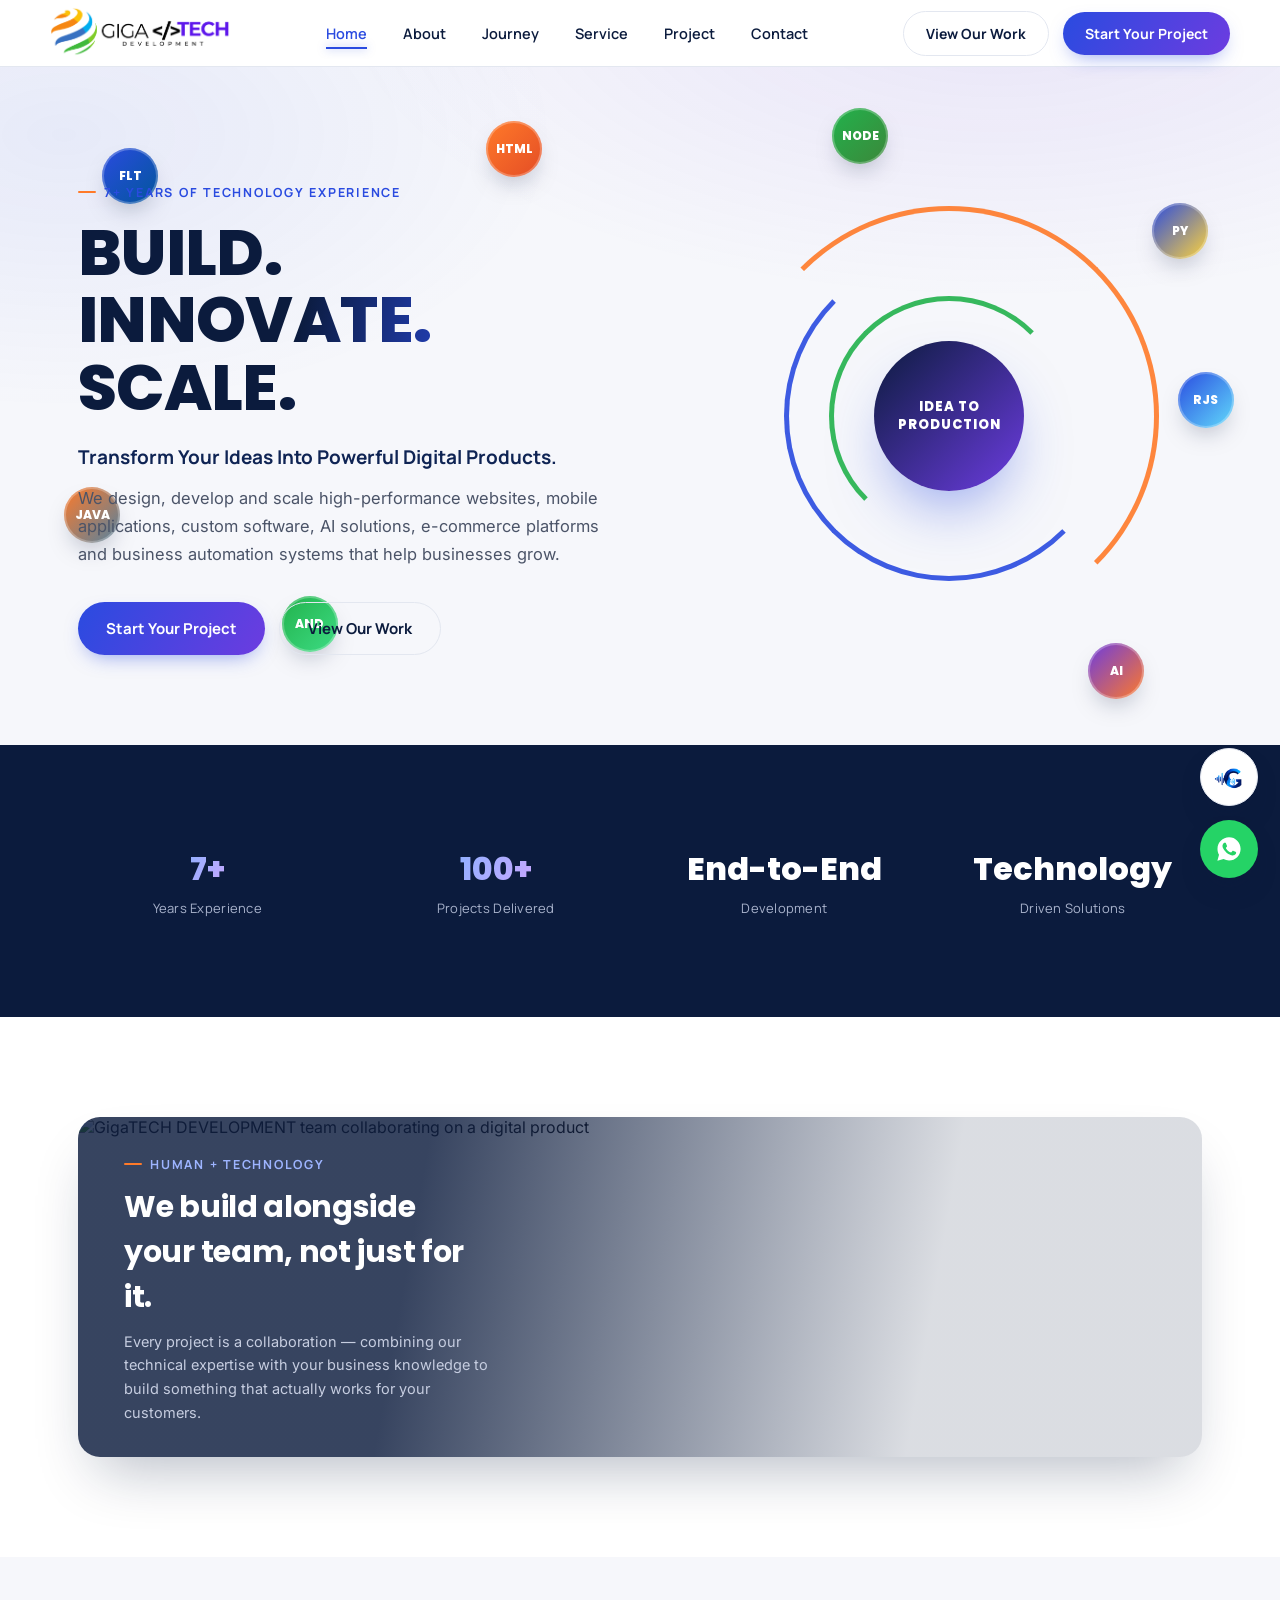
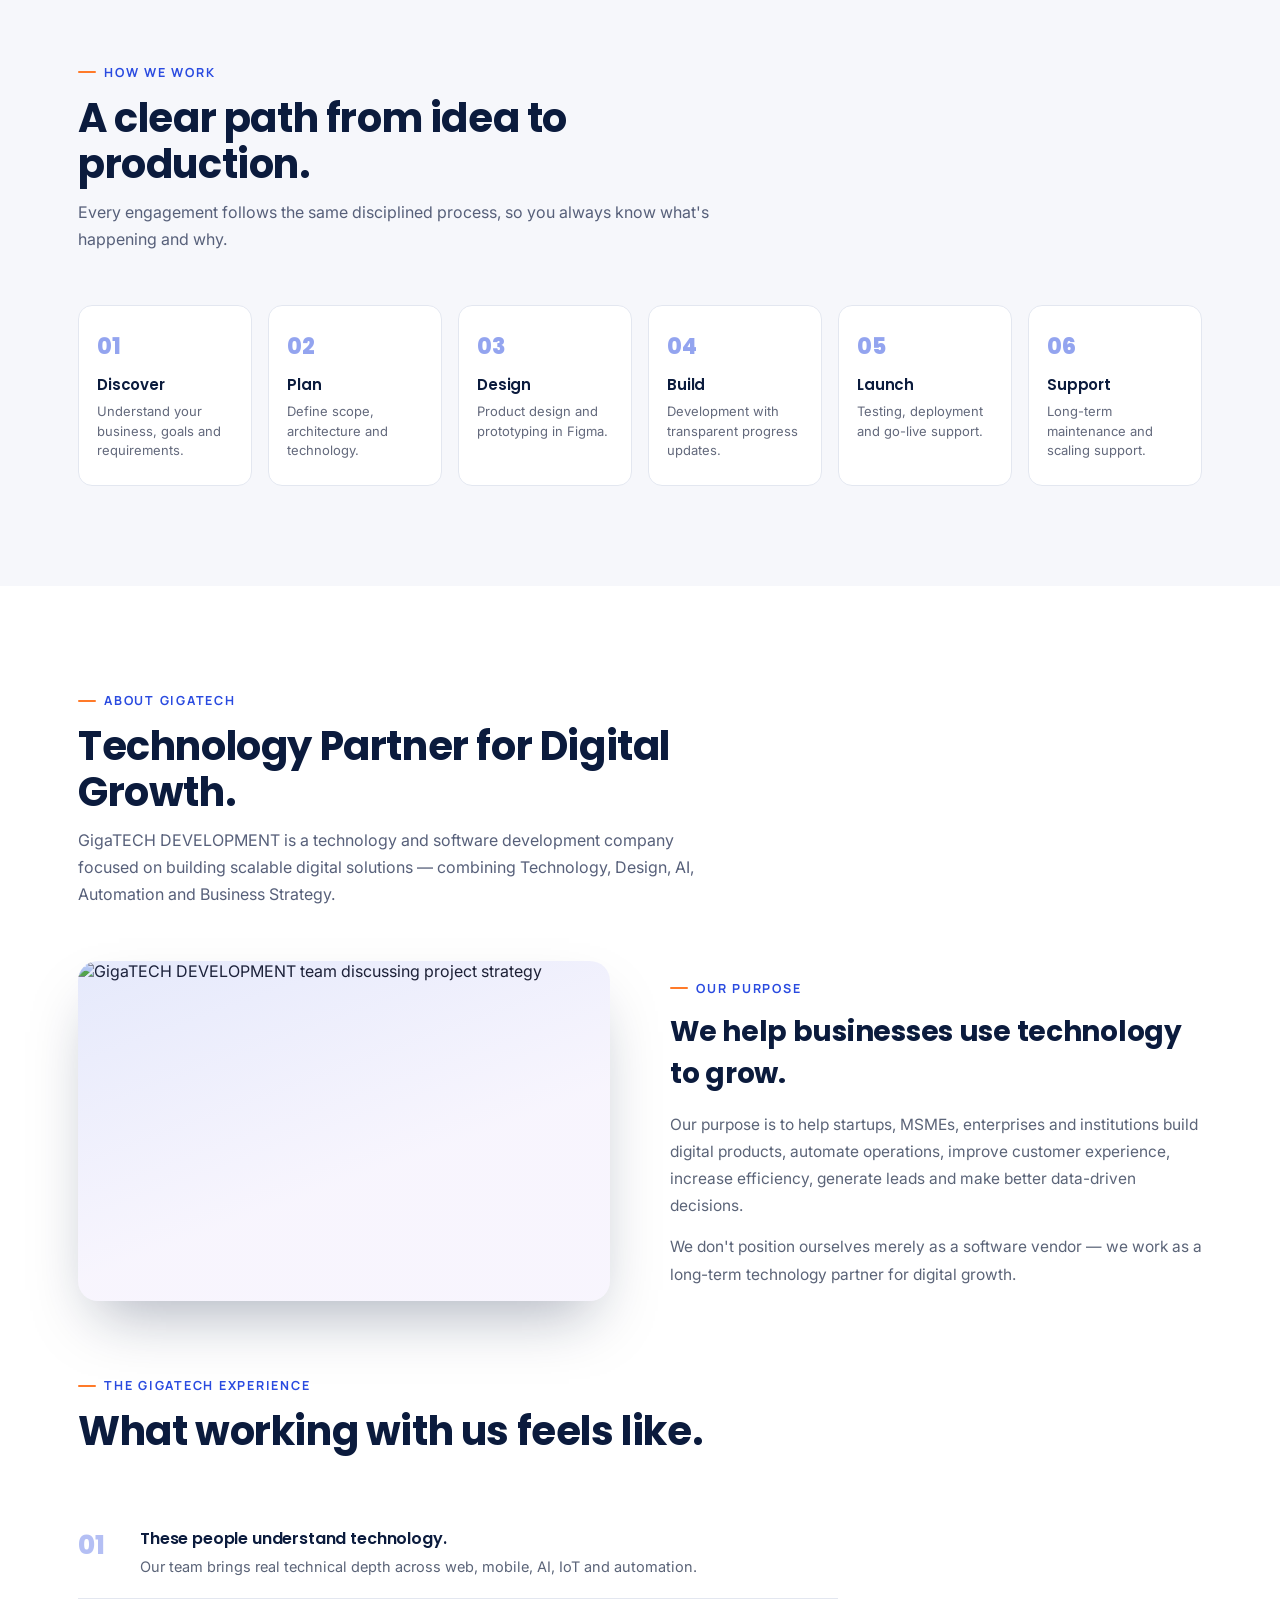
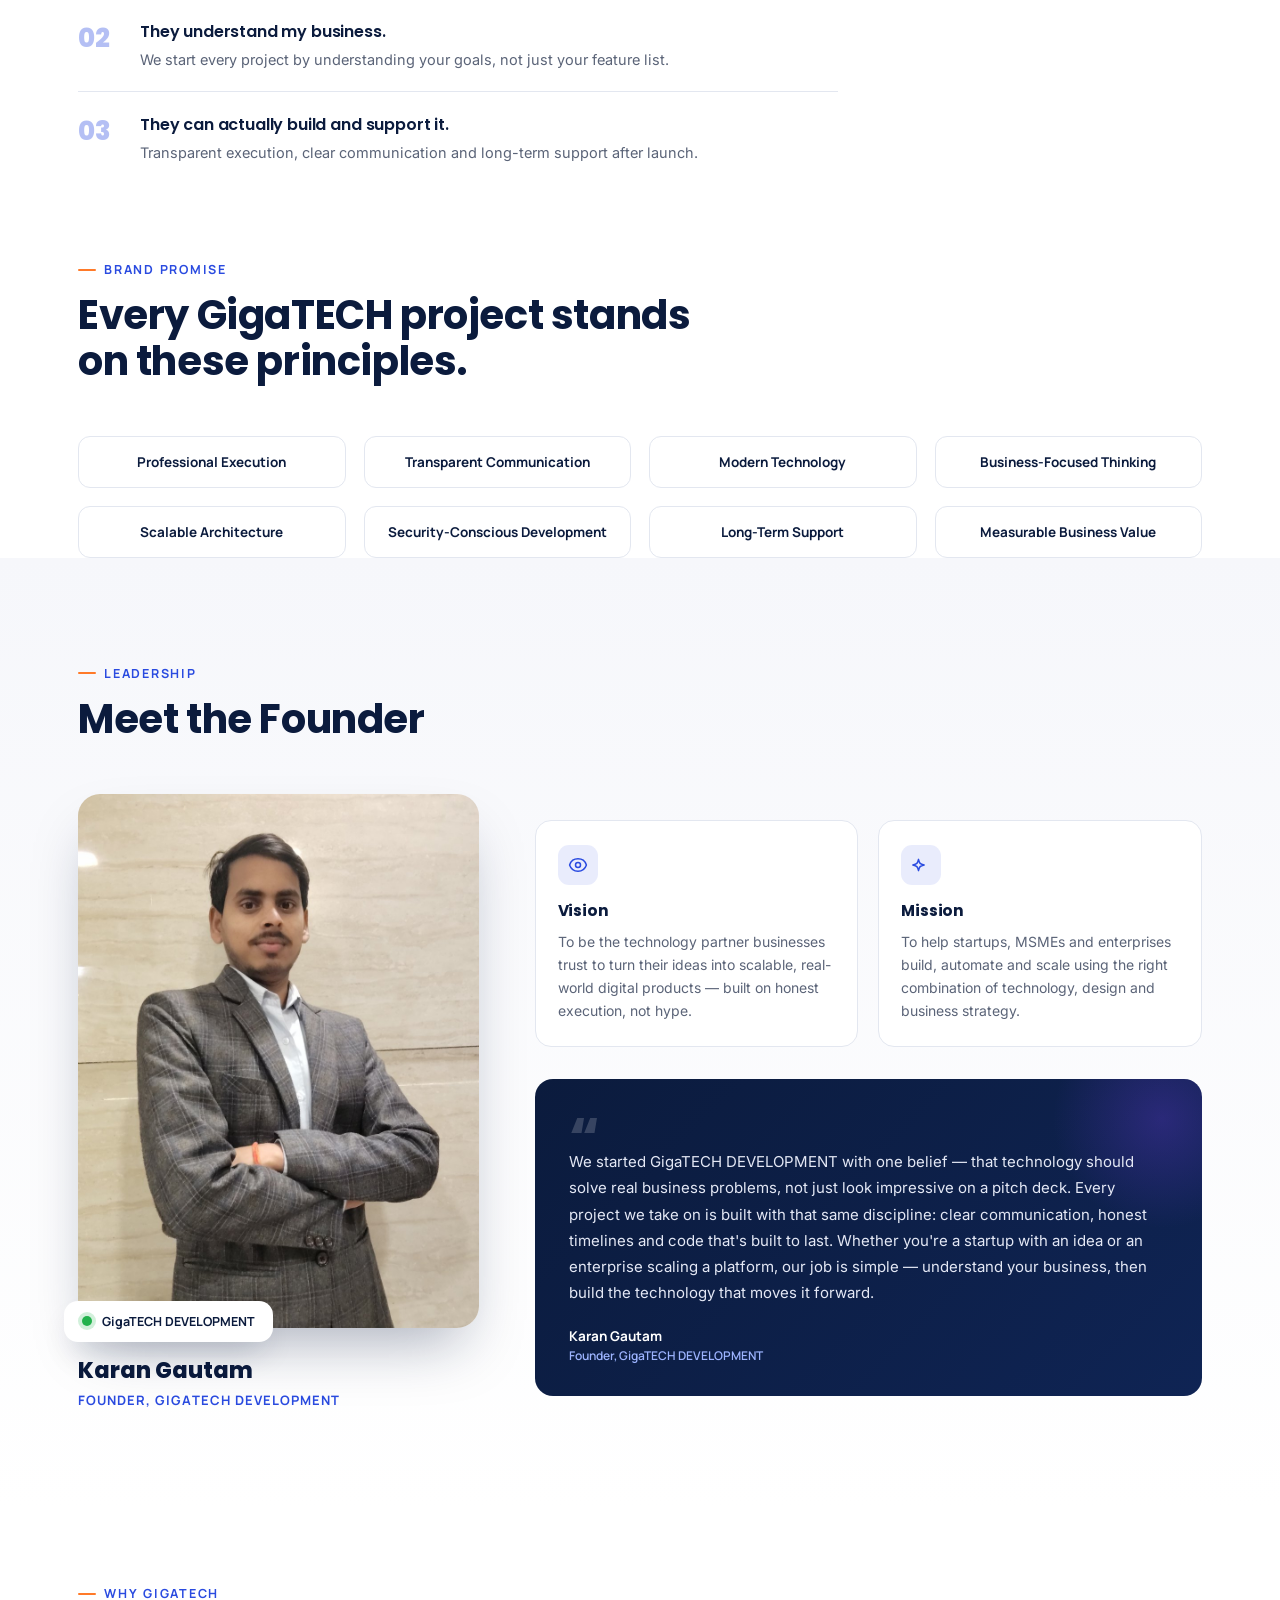
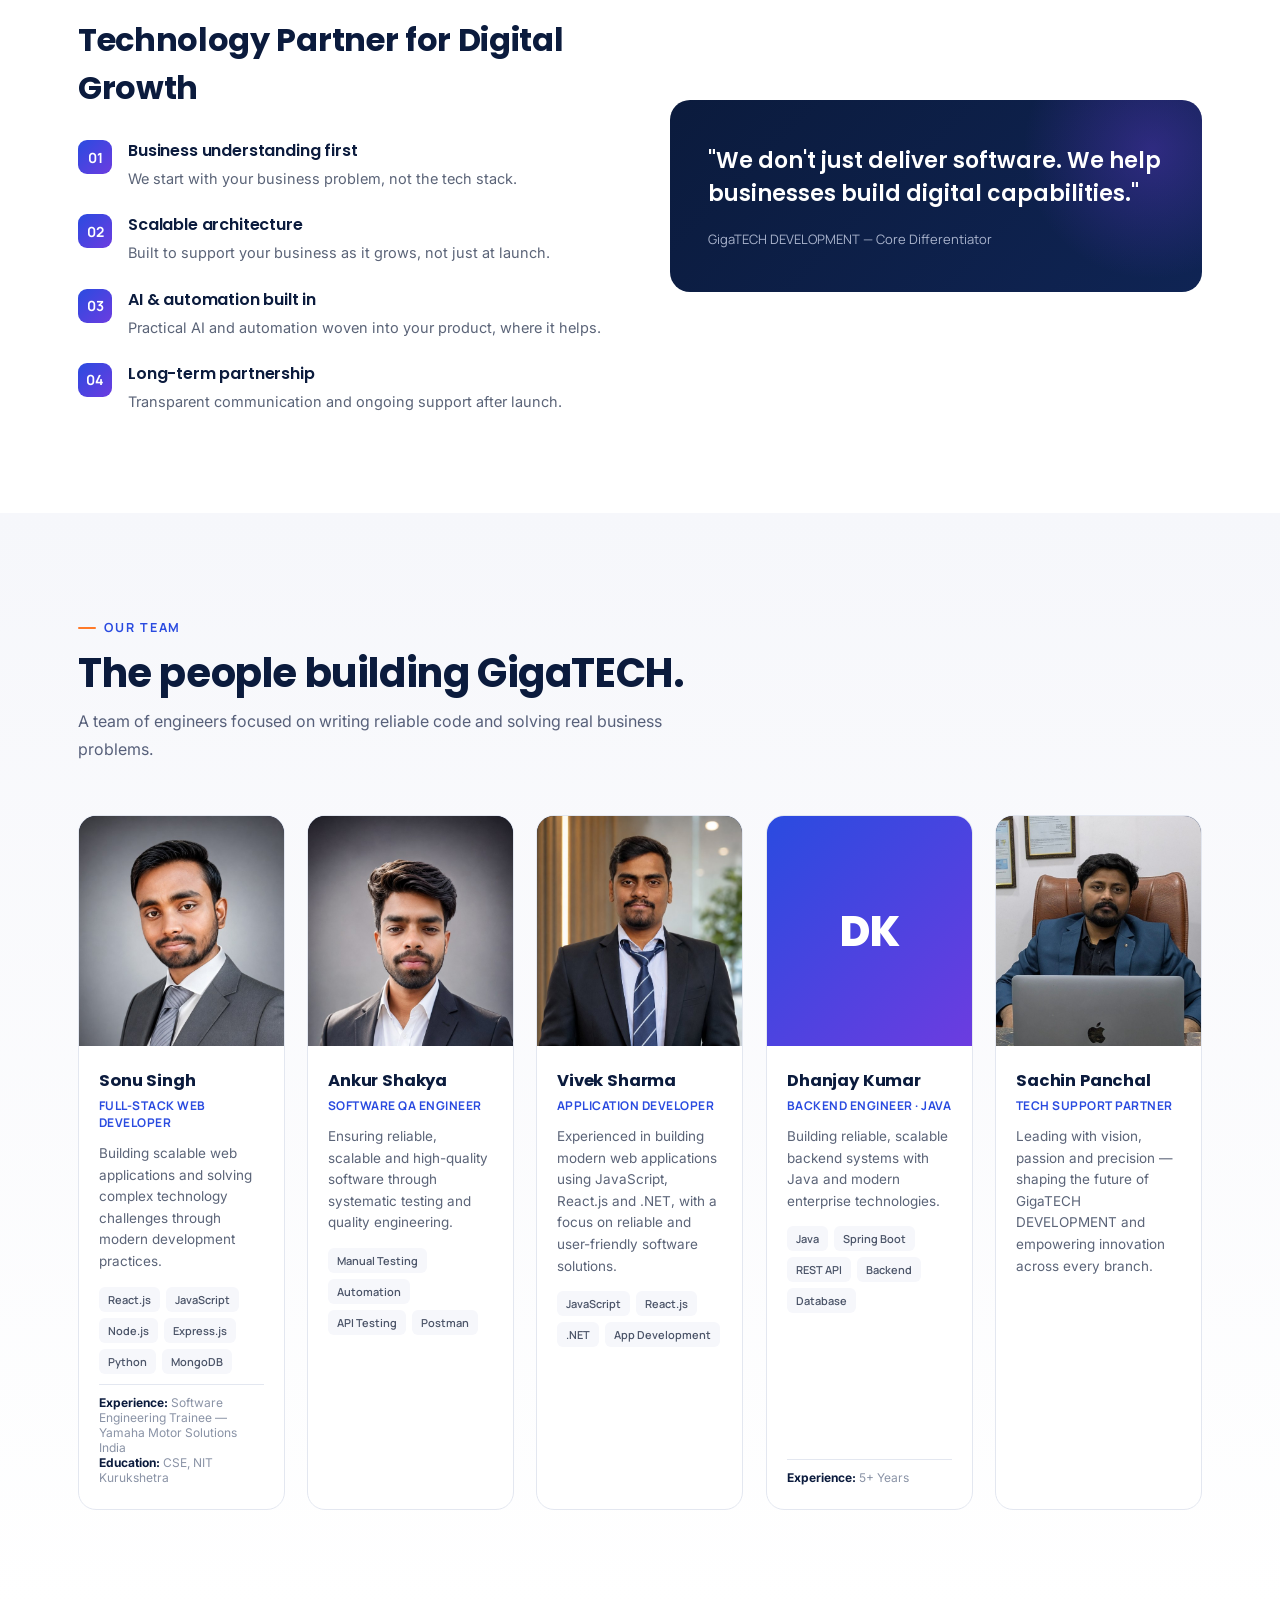
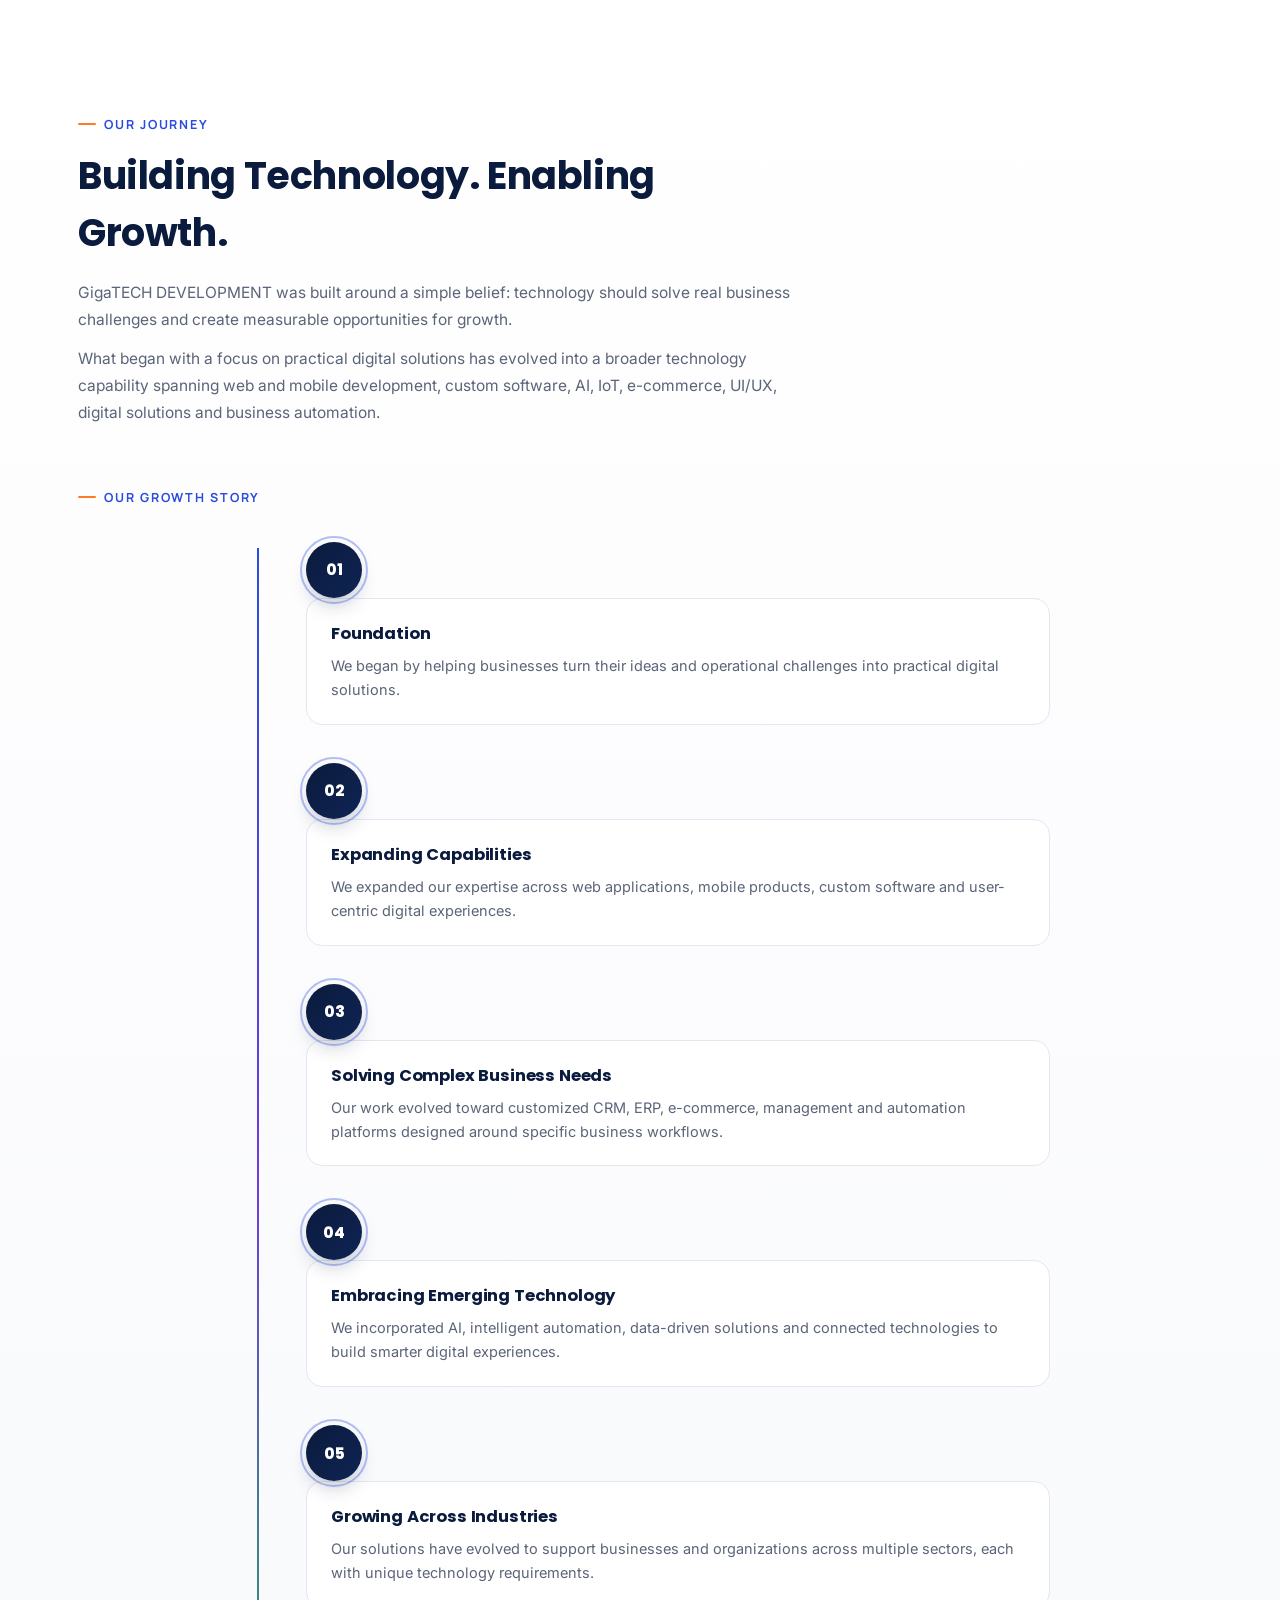
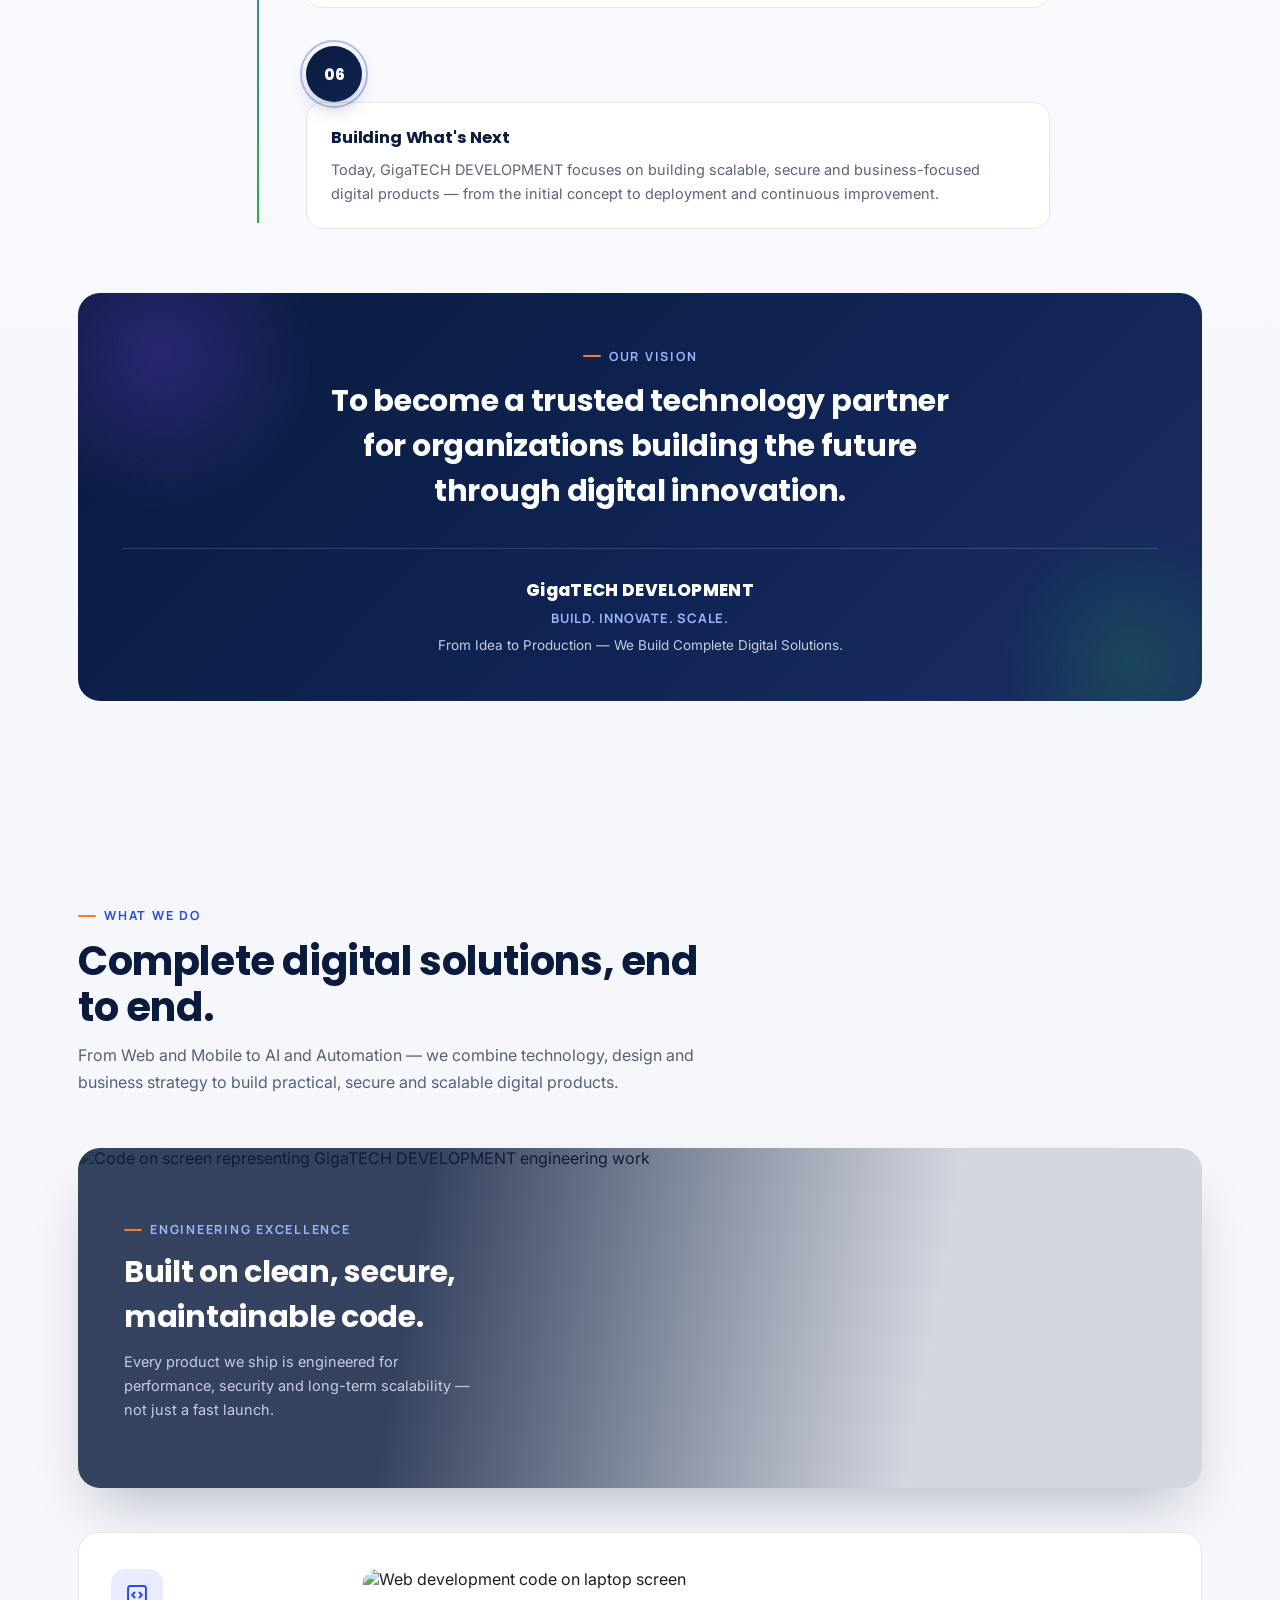
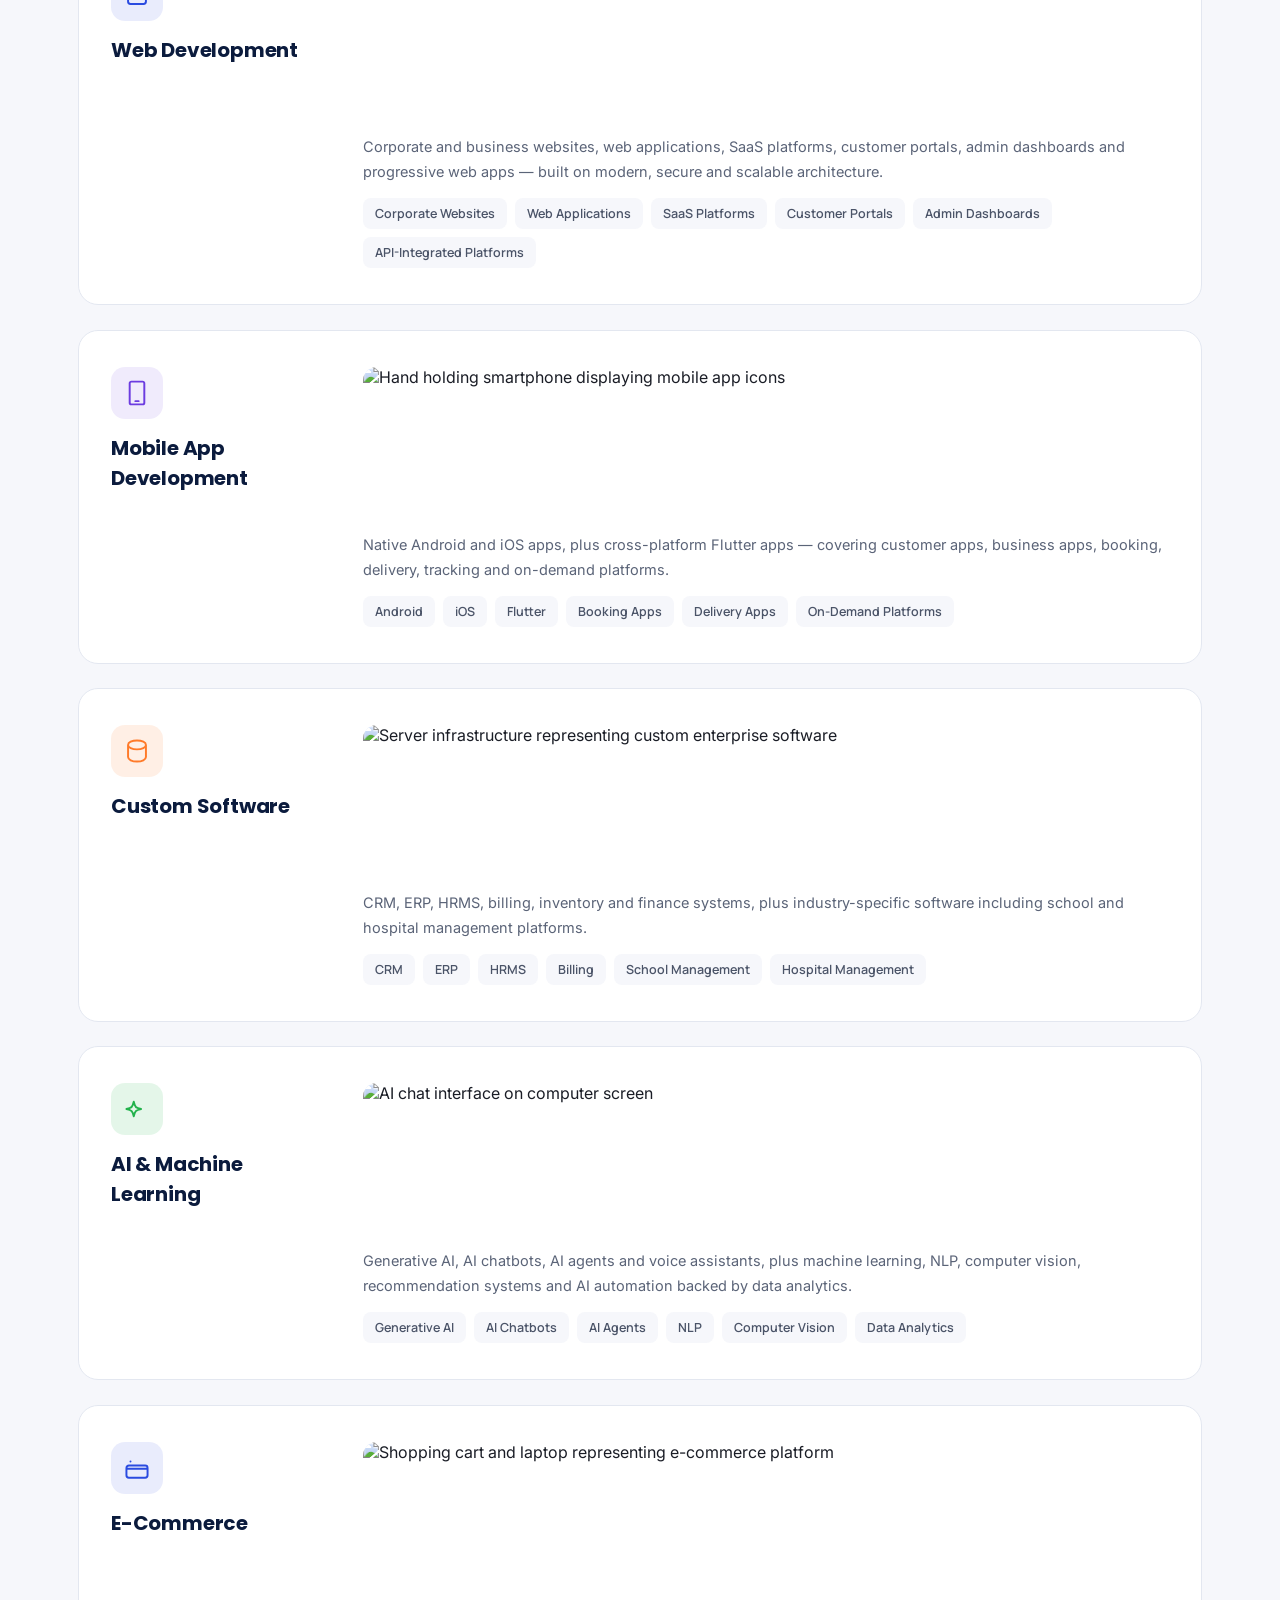
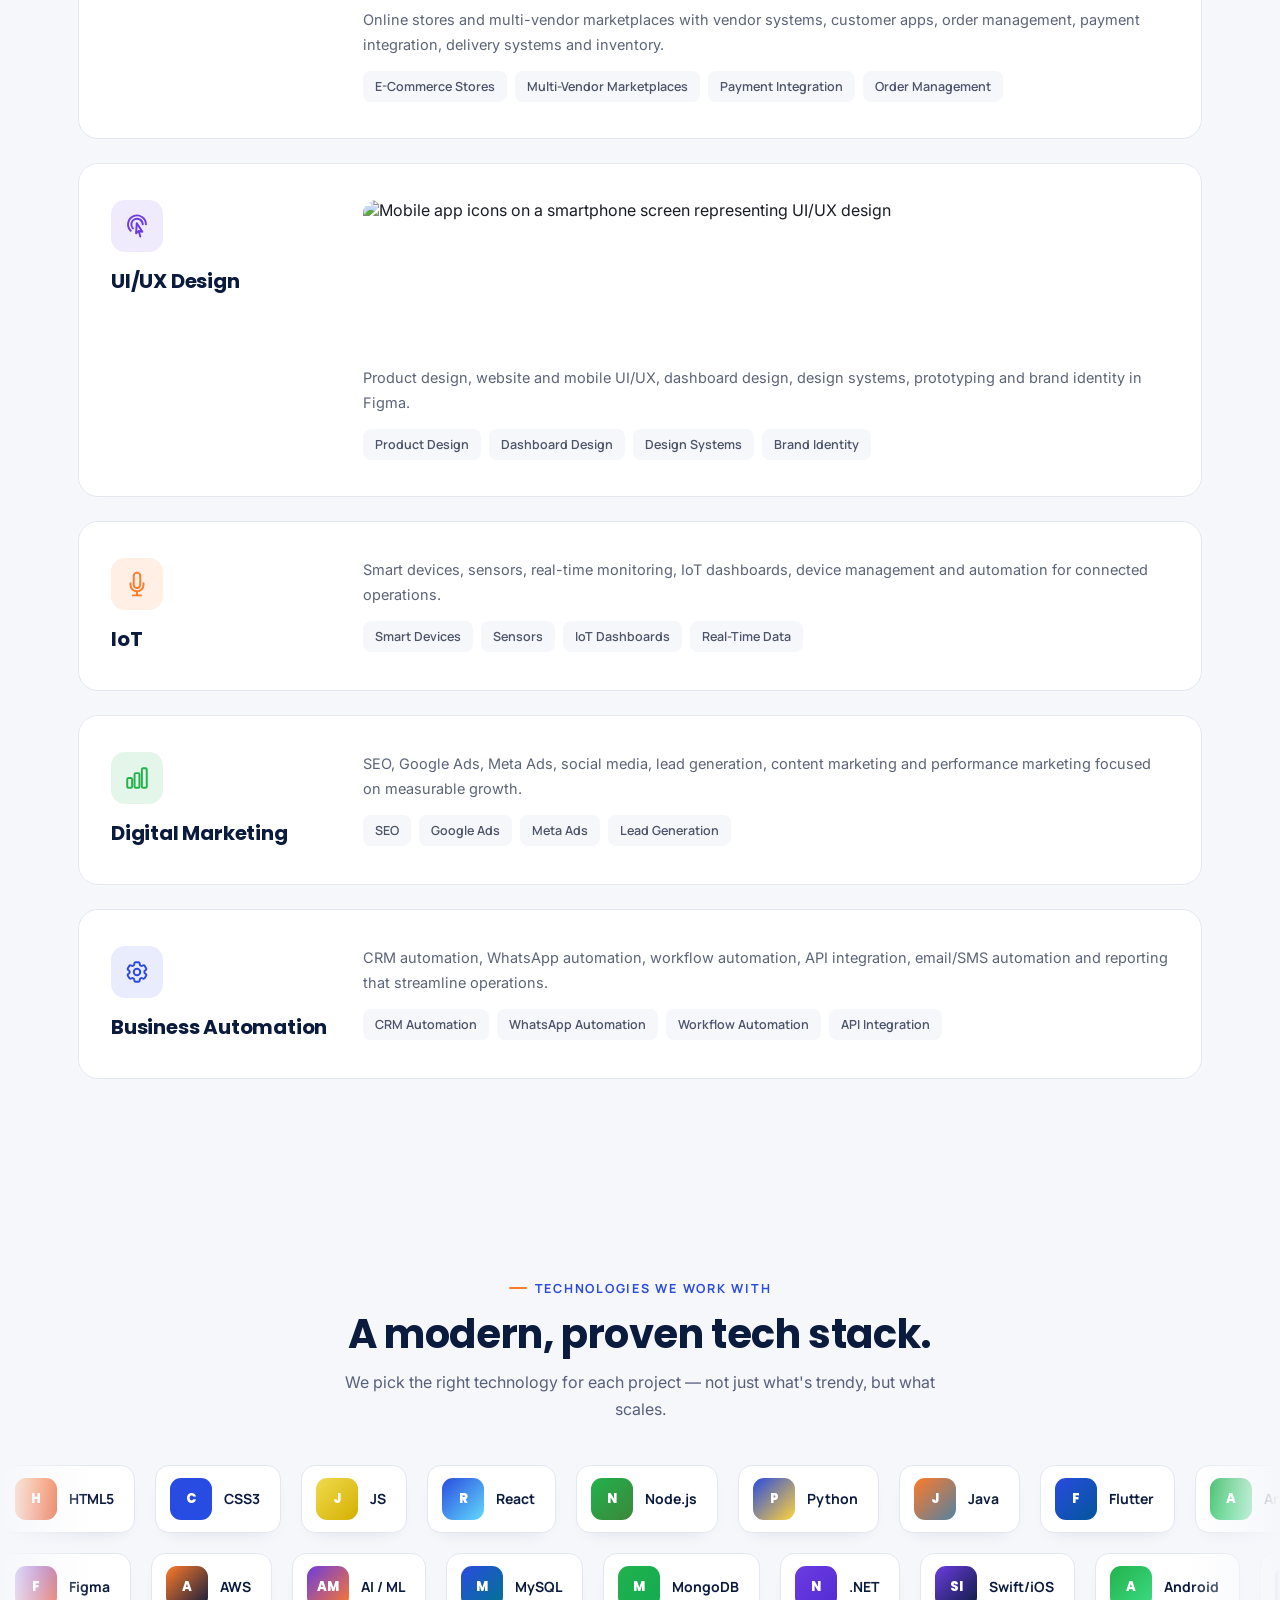
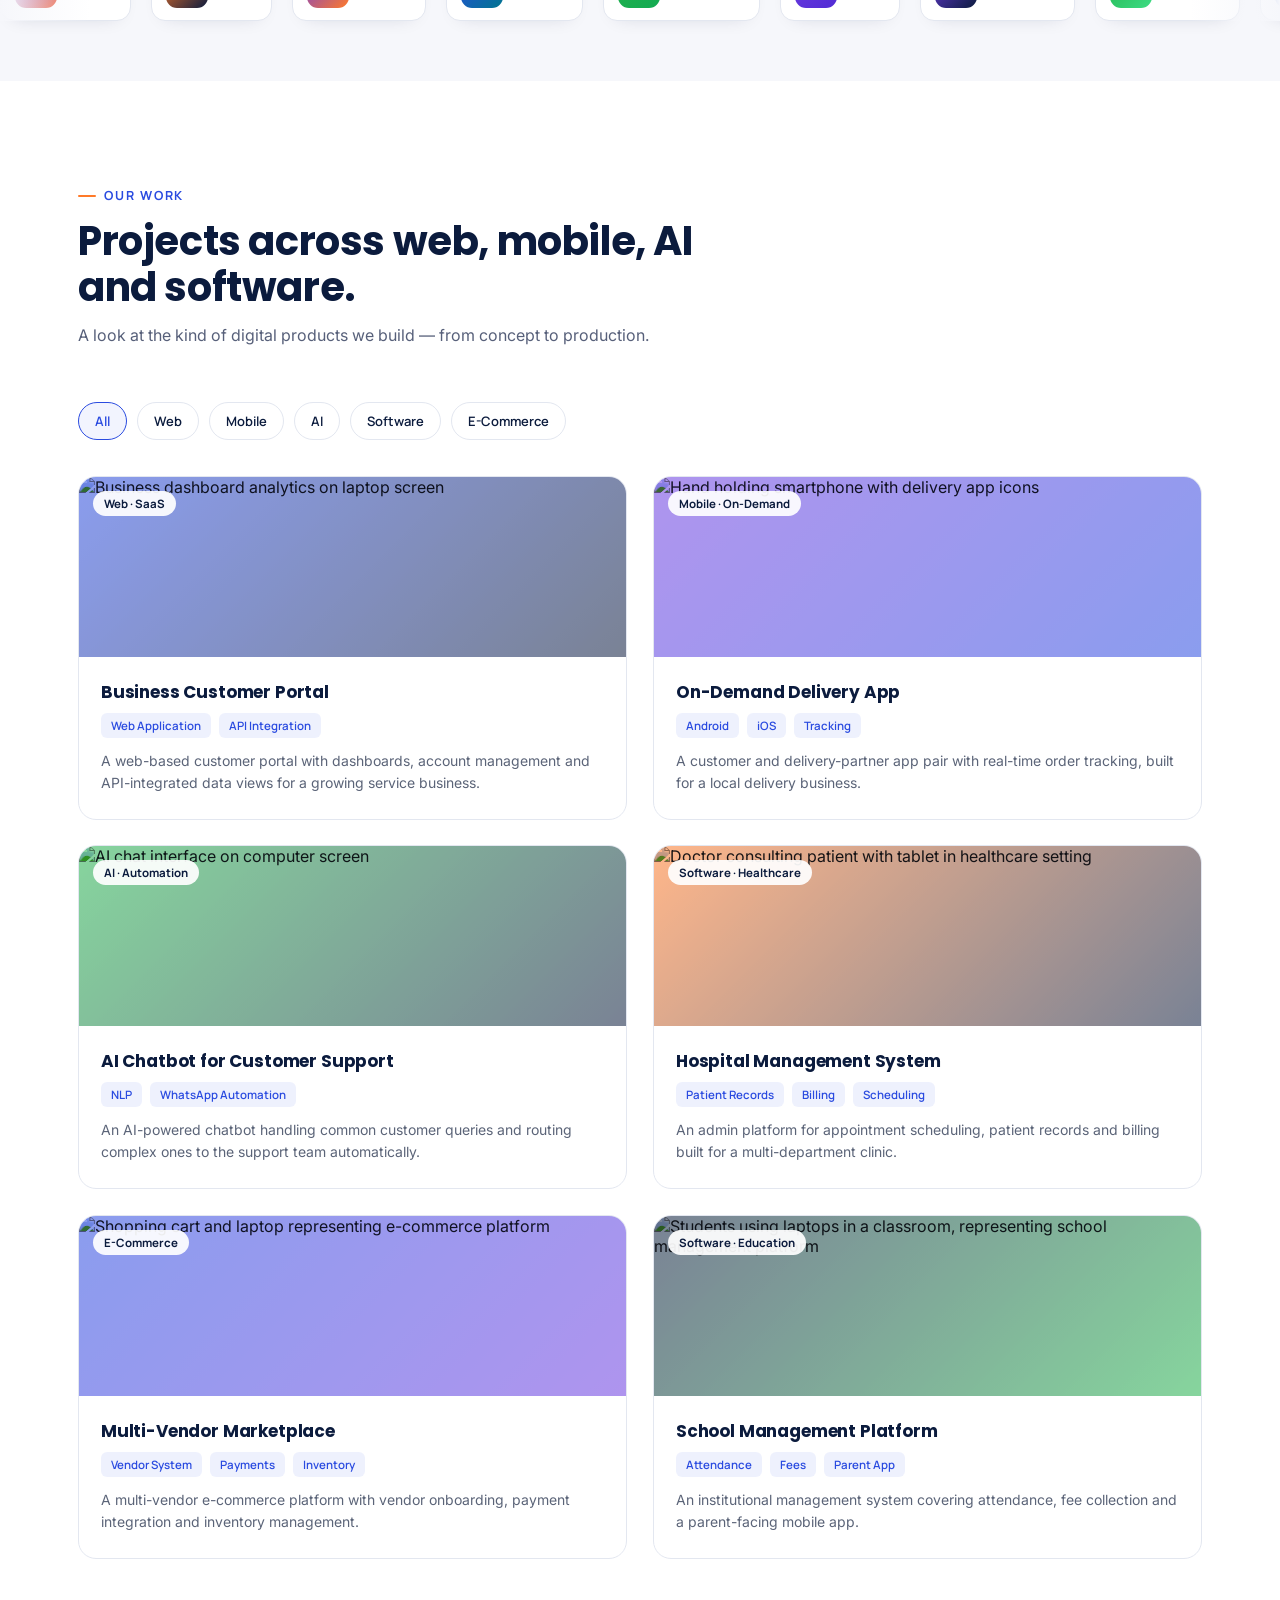
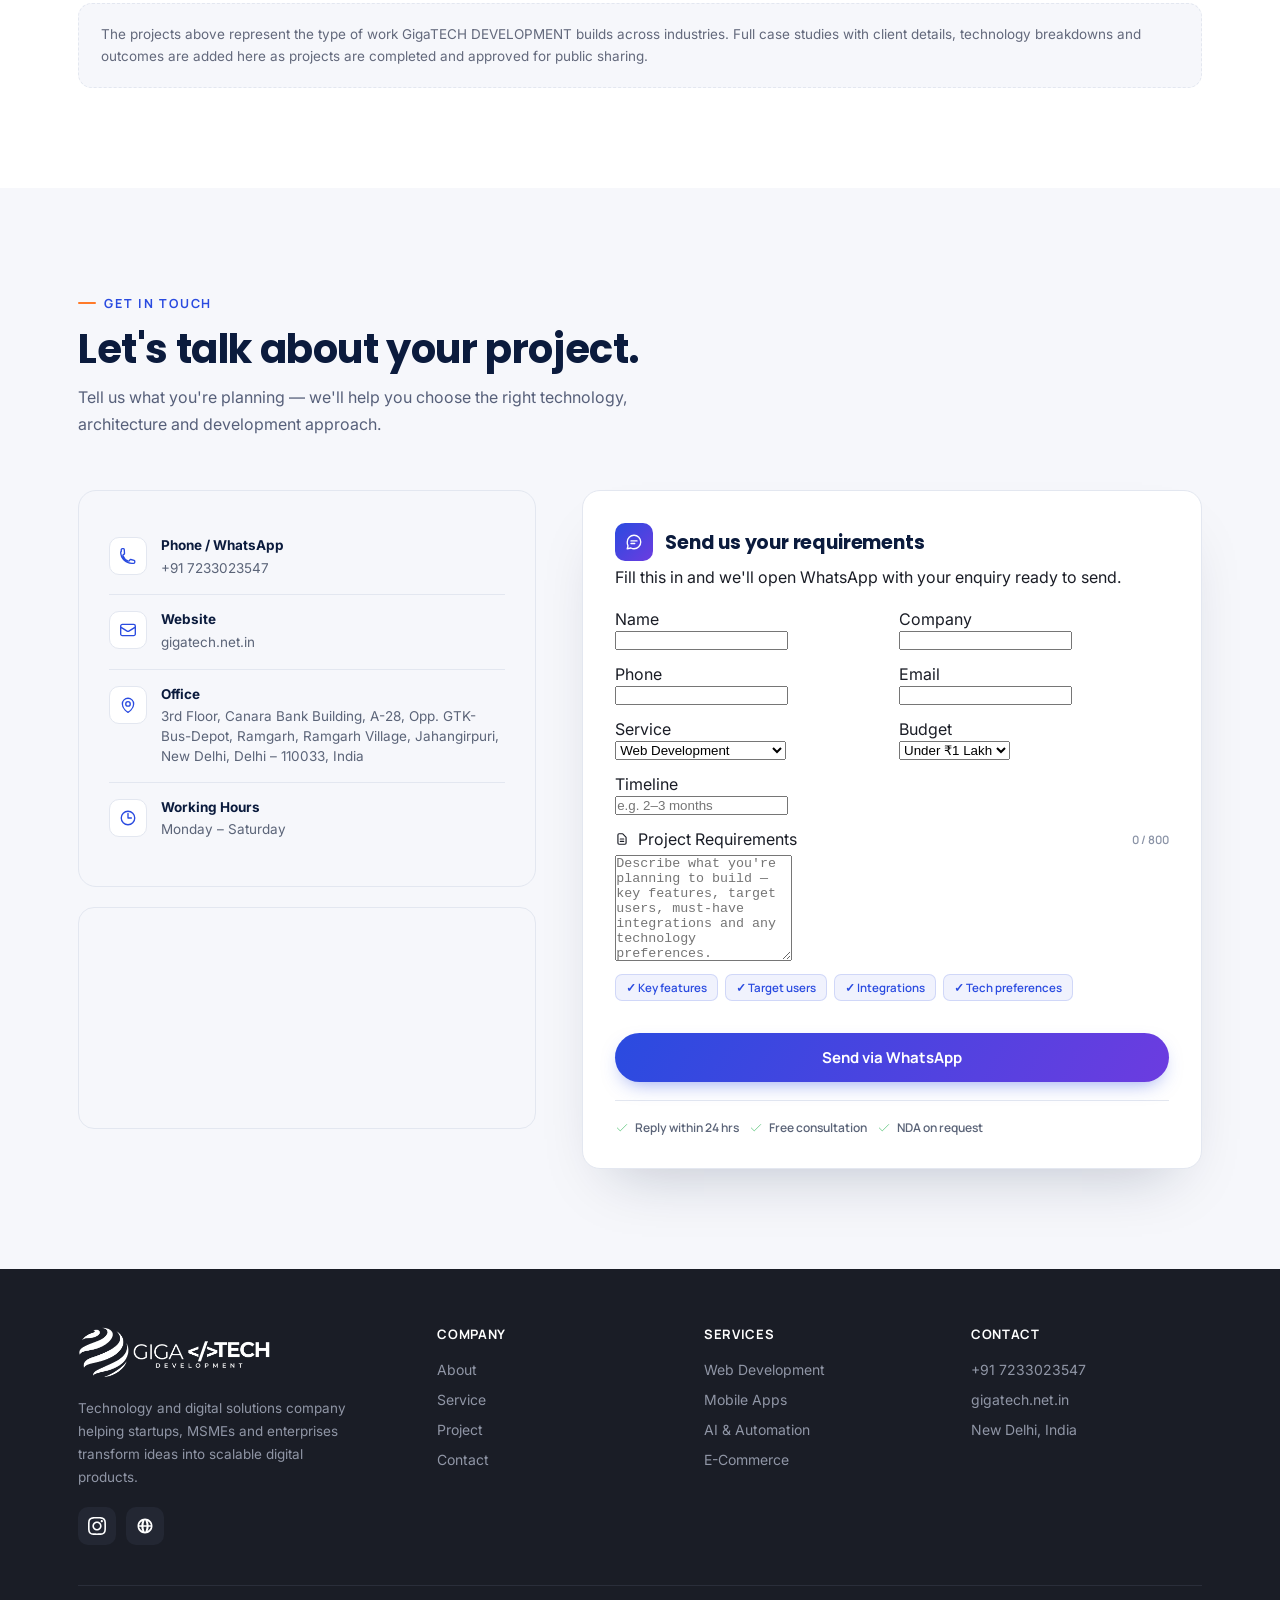
==== commit 95392c15: "Update" ====
--- a/index.html
+++ b/index.html
@@ -7,6 +7,9 @@
 <meta name="description" content="GigaTECH DEVELOPMENT provides web development, mobile apps, custom software, AI, e-commerce, automation and digital solutions for businesses in India and global markets.">
 <meta name="keywords" content="Web Development Company, Mobile App Development Company, Software Development Company, Custom Software Development, AI Development, E-Commerce Development, Business Automation, Digital Transformation, Web Development Company in Delhi, Software Development Company in India">
 <meta name="robots" content="index, follow">
+<meta name="theme-color" content="#0B1B3D">
+<link rel="icon" type="image/png" href="[data-uri]">
+<link rel="apple-touch-icon" href="[data-uri]">
 <meta name="author" content="GigaTECH DEVELOPMENT">
 <link rel="canonical" href="https://gigatech.net.in/">
 
@@ -29,8 +32,11 @@
   "@context": "https://schema.org",
   "@type": "ProfessionalService",
   "name": "GigaTECH DEVELOPMENT",
+  "alternateName": "GigaTECH",
   "url": "https://gigatech.net.in",
   "telephone": "+91-7233023547",
+  "priceRange": "$$",
+  "image": "https://gigatech.net.in/logo.png",
   "description": "GigaTECH DEVELOPMENT is a technology and software development company building scalable digital solutions across Web, Mobile, AI, IoT, E-Commerce and Automation.",
   "address": {
     "@type": "PostalAddress",
@@ -40,8 +46,38 @@
     "postalCode": "110033",
     "addressCountry": "IN"
   },
+  "geo": {
+    "@type": "GeoCoordinates",
+    "latitude": "28.7192",
+    "longitude": "77.1697"
+  },
+  "openingHoursSpecification": {
+    "@type": "OpeningHoursSpecification",
+    "dayOfWeek": ["Monday","Tuesday","Wednesday","Thursday","Friday","Saturday"],
+    "opens": "10:00",
+    "closes": "19:00"
+  },
+  "founder": {
+    "@type": "Person",
+    "name": "Karan Gautam"
+  },
   "areaServed": ["India", "Global"],
-  "sameAs": ["https://www.instagram.com/gigatech.net.in"]
+  "sameAs": ["https://www.instagram.com/gigatech.net.in"],
+  "hasOfferCatalog": {
+    "@type": "OfferCatalog",
+    "name": "GigaTECH DEVELOPMENT Services",
+    "itemListElement": [
+      {"@type": "Offer", "itemOffered": {"@type": "Service", "name": "Web Development"}},
+      {"@type": "Offer", "itemOffered": {"@type": "Service", "name": "Mobile App Development"}},
+      {"@type": "Offer", "itemOffered": {"@type": "Service", "name": "Custom Software Development"}},
+      {"@type": "Offer", "itemOffered": {"@type": "Service", "name": "AI & Machine Learning"}},
+      {"@type": "Offer", "itemOffered": {"@type": "Service", "name": "IoT Solutions"}},
+      {"@type": "Offer", "itemOffered": {"@type": "Service", "name": "E-Commerce Development"}},
+      {"@type": "Offer", "itemOffered": {"@type": "Service", "name": "UI/UX Design"}},
+      {"@type": "Offer", "itemOffered": {"@type": "Service", "name": "Digital Marketing"}},
+      {"@type": "Offer", "itemOffered": {"@type": "Service", "name": "Business Automation"}}
+    ]
+  }
 }
 </script>
 <link rel="preconnect" href="https://fonts.googleapis.com">
@@ -149,7 +185,7 @@
     padding:110px 0 90px;
     overflow:hidden;
   }
-  .hero-grid{display:grid;grid-template-columns:1.05fr 0.95fr;gap:60px;align-items:center;}
+  .hero-grid{display:grid;grid-template-columns:1.05fr 0.95fr;gap:60px;align-items:center;position:relative;z-index:2;}
   @media(max-width:900px){.hero-grid{grid-template-columns:1fr;}}
   .hero h1{
     font-size:clamp(38px,5.2vw,64px);
@@ -610,9 +646,10 @@
 
 /* ================= Our Team Section ================= */
 .team-section{background:linear-gradient(180deg,var(--off-white),#fff);}
-.team-grid{display:grid;grid-template-columns:repeat(4,1fr);gap:24px;}
-@media(max-width:960px){.team-grid{grid-template-columns:repeat(2,1fr);}}
-@media(max-width:560px){.team-grid{grid-template-columns:1fr;}}
+.team-grid{display:grid;grid-template-columns:repeat(5,1fr);gap:22px;}
+@media(max-width:1100px){.team-grid{grid-template-columns:repeat(3,1fr);}}
+@media(max-width:720px){.team-grid{grid-template-columns:repeat(2,1fr);}}
+@media(max-width:480px){.team-grid{grid-template-columns:1fr;}}
 .team-card{
   background:#fff;border:1px solid var(--border);border-radius:18px;overflow:hidden;
   transition:transform .25s ease, box-shadow .25s ease;
@@ -746,6 +783,67 @@
 
 @media (prefers-reduced-motion: reduce){
   .arc-core, .float-stack, .btn .ripple, .timeline-dot::after{animation:none !important;}
+}
+
+/* ================= Tech Stack Marquee ================= */
+.tech-section{background:var(--off-white);overflow:hidden;padding:70px 0 60px;}
+.tech-section .sec-head{text-align:center;margin:0 auto 42px;max-width:600px;}
+.tech-marquee-wrap{position:relative;width:100%;}
+.tech-marquee-wrap::before, .tech-marquee-wrap::after{
+  content:"";position:absolute;top:0;bottom:0;width:90px;z-index:2;pointer-events:none;
+}
+.tech-marquee-wrap::before{left:0;background:linear-gradient(90deg,var(--off-white),transparent);}
+.tech-marquee-wrap::after{right:0;background:linear-gradient(-90deg,var(--off-white),transparent);}
+.tech-marquee{display:flex;gap:20px;width:max-content;animation:marquee-left 32s linear infinite;}
+.tech-marquee.reverse{animation:marquee-right 28s linear infinite;margin-top:20px;}
+.tech-marquee:hover{animation-play-state:paused;}
+@keyframes marquee-left{from{transform:translateX(0);}to{transform:translateX(-50%);}}
+@keyframes marquee-right{from{transform:translateX(-50%);}to{transform:translateX(0);}}
+
+.tech-badge{
+  display:flex;align-items:center;gap:12px;background:#fff;border:1px solid var(--border);
+  border-radius:14px;padding:12px 20px 12px 14px;flex-shrink:0;
+  box-shadow:0 8px 20px -14px rgba(11,27,61,0.2);
+  transition:transform .3s ease, box-shadow .3s ease, border-color .3s ease;
+}
+.tech-badge:hover{transform:translateY(-4px);box-shadow:0 16px 30px -14px rgba(42,75,224,0.25);border-color:rgba(42,75,224,0.25);}
+.tech-icon{
+  width:42px;height:42px;border-radius:11px;display:flex;align-items:center;justify-content:center;
+  font-family:'Poppins',sans-serif;font-weight:800;font-size:13px;color:#fff;flex-shrink:0;
+  animation:tech-float 3s ease-in-out infinite;
+}
+.tech-badge:nth-child(odd) .tech-icon{animation-delay:.4s;}
+.tech-badge:nth-child(3n) .tech-icon{animation-delay:.8s;}
+@keyframes tech-float{0%,100%{transform:translateY(0);}50%{transform:translateY(-5px);}}
+.tech-name{font-family:'Manrope',sans-serif;font-weight:700;font-size:14px;color:var(--navy);white-space:nowrap;}
+
+@media(max-width:600px){
+  .tech-badge{padding:10px 16px 10px 12px;gap:10px;}
+  .tech-icon{width:36px;height:36px;font-size:11px;}
+  .tech-name{font-size:12.5px;}
+}
+
+/* ================= Hero Tech Bubbles ================= */
+.hero-bubbles{position:absolute;inset:0;pointer-events:none;z-index:1;}
+.tech-bubble{
+  position:absolute;
+  width:56px;height:56px;border-radius:50%;
+  display:flex;align-items:center;justify-content:center;
+  font-family:'Poppins',sans-serif;font-weight:800;font-size:12px;color:#fff;
+  box-shadow:0 12px 26px -10px rgba(11,27,61,0.35), inset 0 0 0 2px rgba(255,255,255,0.25);
+  cursor:pointer;pointer-events:auto;user-select:none;
+  transition:top 1.1s cubic-bezier(.34,1.56,.64,1), left 1.1s cubic-bezier(.34,1.56,.64,1), transform .25s ease;
+  animation:bubble-bob 4s ease-in-out infinite;
+}
+.tech-bubble:hover{transform:scale(1.12);}
+.tech-bubble:active{transform:scale(0.9);}
+@keyframes bubble-bob{0%,100%{transform:translateY(0);}50%{transform:translateY(-10px);}}
+.tech-bubble.dodging{animation:none;}
+@media(max-width:900px){
+  .tech-bubble{width:42px;height:42px;font-size:10px;}
+}
+@media(max-width:640px){
+  .hero-bubbles{display:none;}
 }
 
 </style>
@@ -776,6 +874,16 @@
 
 <!-- ===================== HOME ===================== -->
 <section class="hero" id="home">
+  <div class="hero-bubbles" id="heroBubbles">
+    <div class="tech-bubble" data-label="Flutter" style="background:linear-gradient(135deg,#2A4BE0,#02569B); top:12%; left:8%; animation-delay:0s;">FLT</div>
+    <div class="tech-bubble" data-label="Java" style="background:linear-gradient(135deg,#FF7A29,#5382A1); top:62%; left:5%; animation-delay:.6s;">JAVA</div>
+    <div class="tech-bubble" data-label="Android" style="background:linear-gradient(135deg,#22B24C,#3DDC84); top:78%; left:22%; animation-delay:1.1s;">AND</div>
+    <div class="tech-bubble" data-label="HTML5" style="background:linear-gradient(135deg,#FF7A29,#E44D26); top:8%; left:38%; animation-delay:.3s;">HTML</div>
+    <div class="tech-bubble" data-label="Python" style="background:linear-gradient(135deg,#2A4BE0,#FFD43B); top:20%; left:90%; animation-delay:.9s;">PY</div>
+    <div class="tech-bubble" data-label="AI / ML" style="background:linear-gradient(135deg,#6C3CE0,#FF7A29); top:85%; left:85%; animation-delay:1.4s;">AI</div>
+    <div class="tech-bubble" data-label="React" style="background:linear-gradient(135deg,#2A4BE0,#61DAFB); top:45%; left:92%; animation-delay:.2s;">RJS</div>
+    <div class="tech-bubble" data-label="Node.js" style="background:linear-gradient(135deg,#22B24C,#3C873A); top:6%; left:65%; animation-delay:1.7s;">NODE</div>
+  </div>
   <div class="wrap hero-grid">
     <div>
       <span class="eyebrow reveal">7+ Years of Technology Experience</span>
@@ -1012,6 +1120,15 @@
         </div>
       </div>
 
+      <div class="team-card reveal">
+        <div class="team-photo"><img src="[data-uri]" alt="Sachin Panchal, Tech Support Partner at GigaTECH DEVELOPMENT"></div>
+        <div class="team-body">
+          <h4>Sachin Panchal</h4>
+          <div class="team-role">Tech Support Partner</div>
+          <p class="desc">Leading with vision, passion and precision — shaping the future of GigaTECH DEVELOPMENT and empowering innovation across every branch.</p>
+        </div>
+      </div>
+
     </div>
   </div>
 </section>
@@ -1232,6 +1349,86 @@
 </section>
 
 <!-- ===================== PROJECT ===================== -->
+<section class="tech-section">
+  <div class="wrap">
+    <div class="sec-head reveal">
+      <span class="eyebrow">Technologies We Work With</span>
+      <h2>A modern, proven tech stack.</h2>
+      <p>We pick the right technology for each project — not just what's trendy, but what scales.</p>
+    </div>
+  </div>
+  <div class="tech-marquee-wrap">
+    <div class="tech-marquee">
+      <div class="tech-badge"><div class="tech-icon" style="background:linear-gradient(135deg,#FF7A29,#E44D26);">H</div><span class="tech-name">HTML5</span></div>
+      <div class="tech-badge"><div class="tech-icon" style="background:linear-gradient(135deg,#2A4BE0,#264DE4);">C</div><span class="tech-name">CSS3</span></div>
+      <div class="tech-badge"><div class="tech-icon" style="background:linear-gradient(135deg,#F0DB4F,#D4AF00);">J</div><span class="tech-name">JS</span></div>
+      <div class="tech-badge"><div class="tech-icon" style="background:linear-gradient(135deg,#2A4BE0,#61DAFB);">R</div><span class="tech-name">React</span></div>
+      <div class="tech-badge"><div class="tech-icon" style="background:linear-gradient(135deg,#22B24C,#3C873A);">N</div><span class="tech-name">Node.js</span></div>
+      <div class="tech-badge"><div class="tech-icon" style="background:linear-gradient(135deg,#2A4BE0,#FFD43B);">P</div><span class="tech-name">Python</span></div>
+      <div class="tech-badge"><div class="tech-icon" style="background:linear-gradient(135deg,#FF7A29,#5382A1);">J</div><span class="tech-name">Java</span></div>
+      <div class="tech-badge"><div class="tech-icon" style="background:linear-gradient(135deg,#2A4BE0,#02569B);">F</div><span class="tech-name">Flutter</span></div>
+      <div class="tech-badge"><div class="tech-icon" style="background:linear-gradient(135deg,#22B24C,#3DDC84);">A</div><span class="tech-name">Android</span></div>
+      <div class="tech-badge"><div class="tech-icon" style="background:linear-gradient(135deg,#6C3CE0,#0B1B3D);">SI</div><span class="tech-name">Swift/iOS</span></div>
+      <div class="tech-badge"><div class="tech-icon" style="background:linear-gradient(135deg,#6C3CE0,#512BD4);">N</div><span class="tech-name">.NET</span></div>
+      <div class="tech-badge"><div class="tech-icon" style="background:linear-gradient(135deg,#22B24C,#13AA52);">M</div><span class="tech-name">MongoDB</span></div>
+      <div class="tech-badge"><div class="tech-icon" style="background:linear-gradient(135deg,#2A4BE0,#00758F);">M</div><span class="tech-name">MySQL</span></div>
+      <div class="tech-badge"><div class="tech-icon" style="background:linear-gradient(135deg,#6C3CE0,#FF7A29);">AM</div><span class="tech-name">AI / ML</span></div>
+      <div class="tech-badge"><div class="tech-icon" style="background:linear-gradient(135deg,#FF7A29,#0B1B3D);">A</div><span class="tech-name">AWS</span></div>
+      <div class="tech-badge"><div class="tech-icon" style="background:linear-gradient(135deg,#6C3CE0,#F24E1E);">F</div><span class="tech-name">Figma</span></div>
+      <div class="tech-badge"><div class="tech-icon" style="background:linear-gradient(135deg,#FF7A29,#E44D26);">H</div><span class="tech-name">HTML5</span></div>
+      <div class="tech-badge"><div class="tech-icon" style="background:linear-gradient(135deg,#2A4BE0,#264DE4);">C</div><span class="tech-name">CSS3</span></div>
+      <div class="tech-badge"><div class="tech-icon" style="background:linear-gradient(135deg,#F0DB4F,#D4AF00);">J</div><span class="tech-name">JS</span></div>
+      <div class="tech-badge"><div class="tech-icon" style="background:linear-gradient(135deg,#2A4BE0,#61DAFB);">R</div><span class="tech-name">React</span></div>
+      <div class="tech-badge"><div class="tech-icon" style="background:linear-gradient(135deg,#22B24C,#3C873A);">N</div><span class="tech-name">Node.js</span></div>
+      <div class="tech-badge"><div class="tech-icon" style="background:linear-gradient(135deg,#2A4BE0,#FFD43B);">P</div><span class="tech-name">Python</span></div>
+      <div class="tech-badge"><div class="tech-icon" style="background:linear-gradient(135deg,#FF7A29,#5382A1);">J</div><span class="tech-name">Java</span></div>
+      <div class="tech-badge"><div class="tech-icon" style="background:linear-gradient(135deg,#2A4BE0,#02569B);">F</div><span class="tech-name">Flutter</span></div>
+      <div class="tech-badge"><div class="tech-icon" style="background:linear-gradient(135deg,#22B24C,#3DDC84);">A</div><span class="tech-name">Android</span></div>
+      <div class="tech-badge"><div class="tech-icon" style="background:linear-gradient(135deg,#6C3CE0,#0B1B3D);">SI</div><span class="tech-name">Swift/iOS</span></div>
+      <div class="tech-badge"><div class="tech-icon" style="background:linear-gradient(135deg,#6C3CE0,#512BD4);">N</div><span class="tech-name">.NET</span></div>
+      <div class="tech-badge"><div class="tech-icon" style="background:linear-gradient(135deg,#22B24C,#13AA52);">M</div><span class="tech-name">MongoDB</span></div>
+      <div class="tech-badge"><div class="tech-icon" style="background:linear-gradient(135deg,#2A4BE0,#00758F);">M</div><span class="tech-name">MySQL</span></div>
+      <div class="tech-badge"><div class="tech-icon" style="background:linear-gradient(135deg,#6C3CE0,#FF7A29);">AM</div><span class="tech-name">AI / ML</span></div>
+      <div class="tech-badge"><div class="tech-icon" style="background:linear-gradient(135deg,#FF7A29,#0B1B3D);">A</div><span class="tech-name">AWS</span></div>
+      <div class="tech-badge"><div class="tech-icon" style="background:linear-gradient(135deg,#6C3CE0,#F24E1E);">F</div><span class="tech-name">Figma</span></div>
+    </div>
+    <div class="tech-marquee reverse">
+      <div class="tech-badge"><div class="tech-icon" style="background:linear-gradient(135deg,#6C3CE0,#F24E1E);">F</div><span class="tech-name">Figma</span></div>
+      <div class="tech-badge"><div class="tech-icon" style="background:linear-gradient(135deg,#FF7A29,#0B1B3D);">A</div><span class="tech-name">AWS</span></div>
+      <div class="tech-badge"><div class="tech-icon" style="background:linear-gradient(135deg,#6C3CE0,#FF7A29);">AM</div><span class="tech-name">AI / ML</span></div>
+      <div class="tech-badge"><div class="tech-icon" style="background:linear-gradient(135deg,#2A4BE0,#00758F);">M</div><span class="tech-name">MySQL</span></div>
+      <div class="tech-badge"><div class="tech-icon" style="background:linear-gradient(135deg,#22B24C,#13AA52);">M</div><span class="tech-name">MongoDB</span></div>
+      <div class="tech-badge"><div class="tech-icon" style="background:linear-gradient(135deg,#6C3CE0,#512BD4);">N</div><span class="tech-name">.NET</span></div>
+      <div class="tech-badge"><div class="tech-icon" style="background:linear-gradient(135deg,#6C3CE0,#0B1B3D);">SI</div><span class="tech-name">Swift/iOS</span></div>
+      <div class="tech-badge"><div class="tech-icon" style="background:linear-gradient(135deg,#22B24C,#3DDC84);">A</div><span class="tech-name">Android</span></div>
+      <div class="tech-badge"><div class="tech-icon" style="background:linear-gradient(135deg,#2A4BE0,#02569B);">F</div><span class="tech-name">Flutter</span></div>
+      <div class="tech-badge"><div class="tech-icon" style="background:linear-gradient(135deg,#FF7A29,#5382A1);">J</div><span class="tech-name">Java</span></div>
+      <div class="tech-badge"><div class="tech-icon" style="background:linear-gradient(135deg,#2A4BE0,#FFD43B);">P</div><span class="tech-name">Python</span></div>
+      <div class="tech-badge"><div class="tech-icon" style="background:linear-gradient(135deg,#22B24C,#3C873A);">N</div><span class="tech-name">Node.js</span></div>
+      <div class="tech-badge"><div class="tech-icon" style="background:linear-gradient(135deg,#2A4BE0,#61DAFB);">R</div><span class="tech-name">React</span></div>
+      <div class="tech-badge"><div class="tech-icon" style="background:linear-gradient(135deg,#F0DB4F,#D4AF00);">J</div><span class="tech-name">JS</span></div>
+      <div class="tech-badge"><div class="tech-icon" style="background:linear-gradient(135deg,#2A4BE0,#264DE4);">C</div><span class="tech-name">CSS3</span></div>
+      <div class="tech-badge"><div class="tech-icon" style="background:linear-gradient(135deg,#FF7A29,#E44D26);">H</div><span class="tech-name">HTML5</span></div>
+      <div class="tech-badge"><div class="tech-icon" style="background:linear-gradient(135deg,#6C3CE0,#F24E1E);">F</div><span class="tech-name">Figma</span></div>
+      <div class="tech-badge"><div class="tech-icon" style="background:linear-gradient(135deg,#FF7A29,#0B1B3D);">A</div><span class="tech-name">AWS</span></div>
+      <div class="tech-badge"><div class="tech-icon" style="background:linear-gradient(135deg,#6C3CE0,#FF7A29);">AM</div><span class="tech-name">AI / ML</span></div>
+      <div class="tech-badge"><div class="tech-icon" style="background:linear-gradient(135deg,#2A4BE0,#00758F);">M</div><span class="tech-name">MySQL</span></div>
+      <div class="tech-badge"><div class="tech-icon" style="background:linear-gradient(135deg,#22B24C,#13AA52);">M</div><span class="tech-name">MongoDB</span></div>
+      <div class="tech-badge"><div class="tech-icon" style="background:linear-gradient(135deg,#6C3CE0,#512BD4);">N</div><span class="tech-name">.NET</span></div>
+      <div class="tech-badge"><div class="tech-icon" style="background:linear-gradient(135deg,#6C3CE0,#0B1B3D);">SI</div><span class="tech-name">Swift/iOS</span></div>
+      <div class="tech-badge"><div class="tech-icon" style="background:linear-gradient(135deg,#22B24C,#3DDC84);">A</div><span class="tech-name">Android</span></div>
+      <div class="tech-badge"><div class="tech-icon" style="background:linear-gradient(135deg,#2A4BE0,#02569B);">F</div><span class="tech-name">Flutter</span></div>
+      <div class="tech-badge"><div class="tech-icon" style="background:linear-gradient(135deg,#FF7A29,#5382A1);">J</div><span class="tech-name">Java</span></div>
+      <div class="tech-badge"><div class="tech-icon" style="background:linear-gradient(135deg,#2A4BE0,#FFD43B);">P</div><span class="tech-name">Python</span></div>
+      <div class="tech-badge"><div class="tech-icon" style="background:linear-gradient(135deg,#22B24C,#3C873A);">N</div><span class="tech-name">Node.js</span></div>
+      <div class="tech-badge"><div class="tech-icon" style="background:linear-gradient(135deg,#2A4BE0,#61DAFB);">R</div><span class="tech-name">React</span></div>
+      <div class="tech-badge"><div class="tech-icon" style="background:linear-gradient(135deg,#F0DB4F,#D4AF00);">J</div><span class="tech-name">JS</span></div>
+      <div class="tech-badge"><div class="tech-icon" style="background:linear-gradient(135deg,#2A4BE0,#264DE4);">C</div><span class="tech-name">CSS3</span></div>
+      <div class="tech-badge"><div class="tech-icon" style="background:linear-gradient(135deg,#FF7A29,#E44D26);">H</div><span class="tech-name">HTML5</span></div>
+    </div>
+  </div>
+</section>
+
 <section id="project">
   <div class="wrap">
     <div class="sec-head reveal">
@@ -1509,6 +1706,24 @@
     setTimeout(()=> ripple.remove(), 650);
   });
 });
+
+// ---------- hero tech bubbles: click-to-dodge ----------
+const heroBubbles = document.getElementById('heroBubbles');
+if(heroBubbles){
+  const bubbles = heroBubbles.querySelectorAll('.tech-bubble');
+  bubbles.forEach(bubble=>{
+    bubble.addEventListener('click', ()=>{
+      const maxTop = 85, minTop = 4;
+      const maxLeft = 92, minLeft = 3;
+      const newTop = (Math.random() * (maxTop - minTop) + minTop).toFixed(1);
+      const newLeft = (Math.random() * (maxLeft - minLeft) + minLeft).toFixed(1);
+      bubble.classList.add('dodging');
+      bubble.style.top = newTop + '%';
+      bubble.style.left = newLeft + '%';
+      setTimeout(()=> bubble.classList.remove('dodging'), 1150);
+    });
+  });
+}
 
 // ---------- mobile menu ----------
 const toggle = document.getElementById('menuToggle');
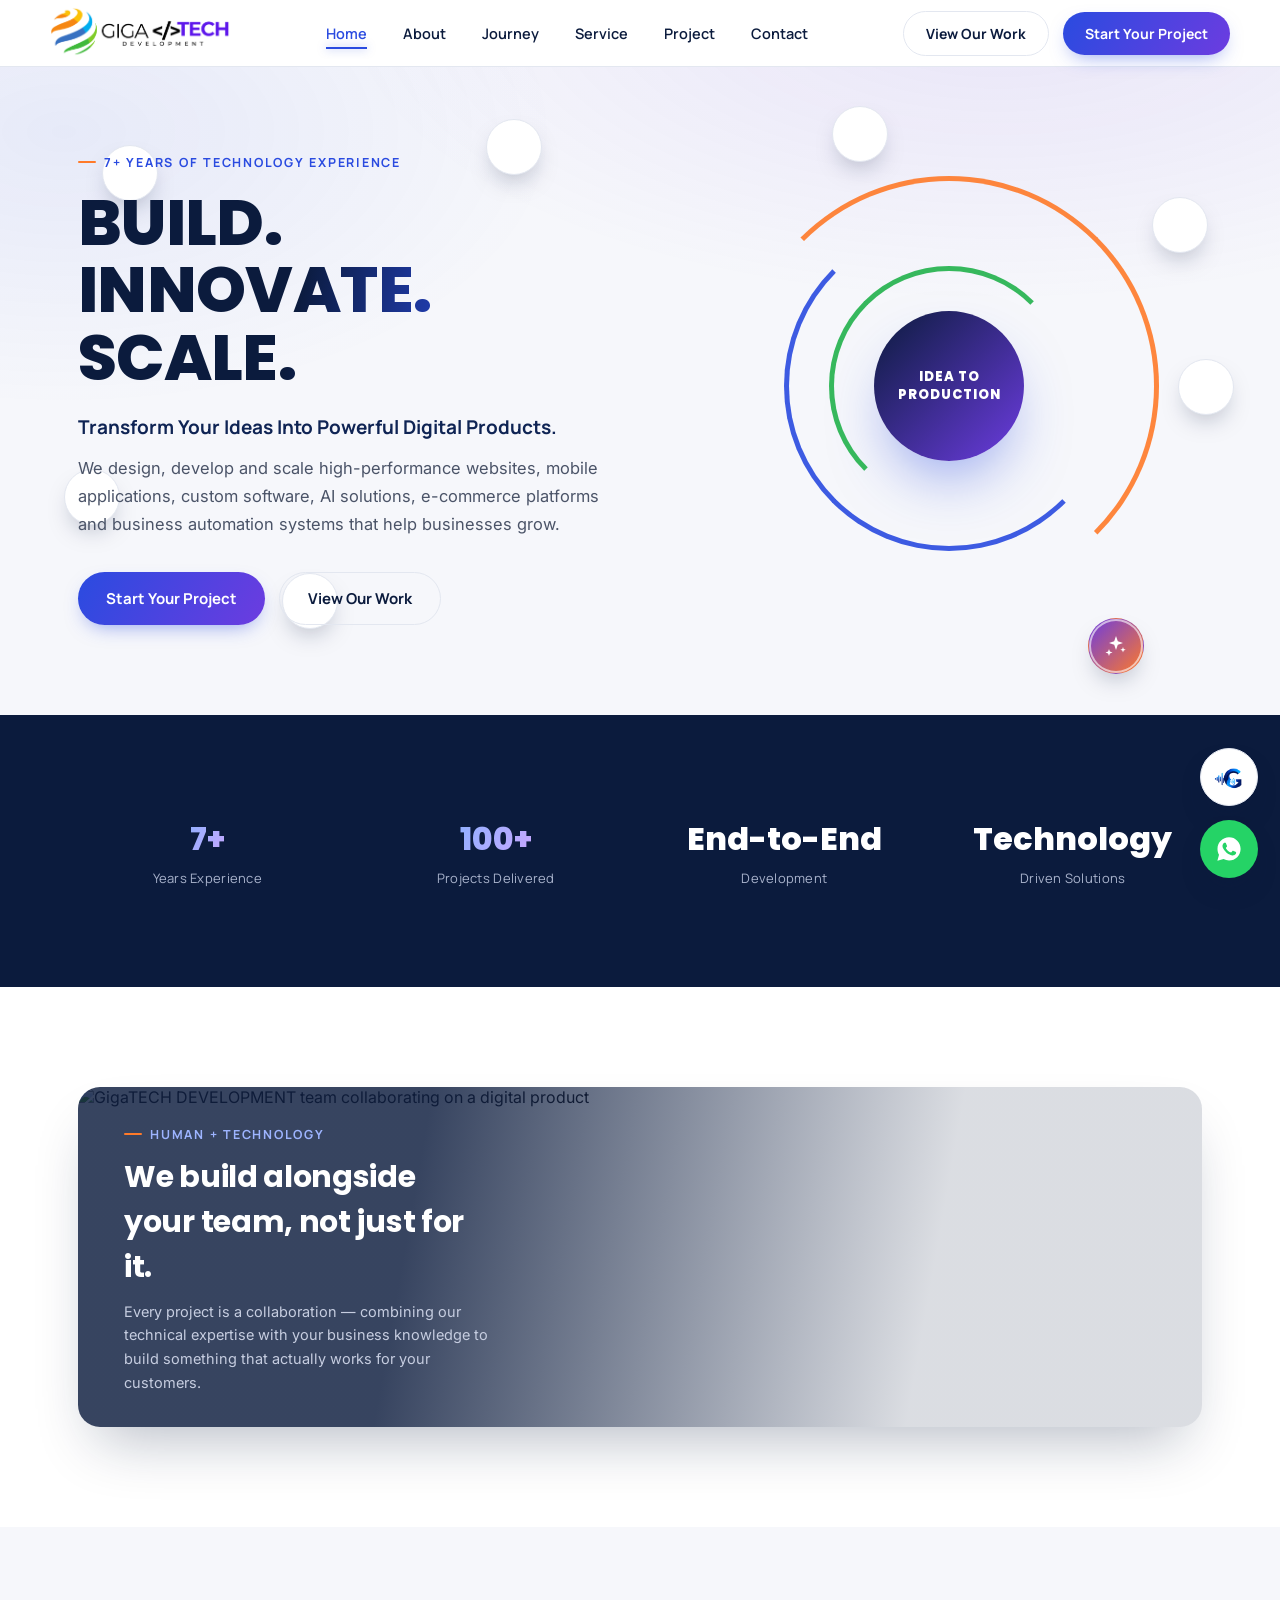
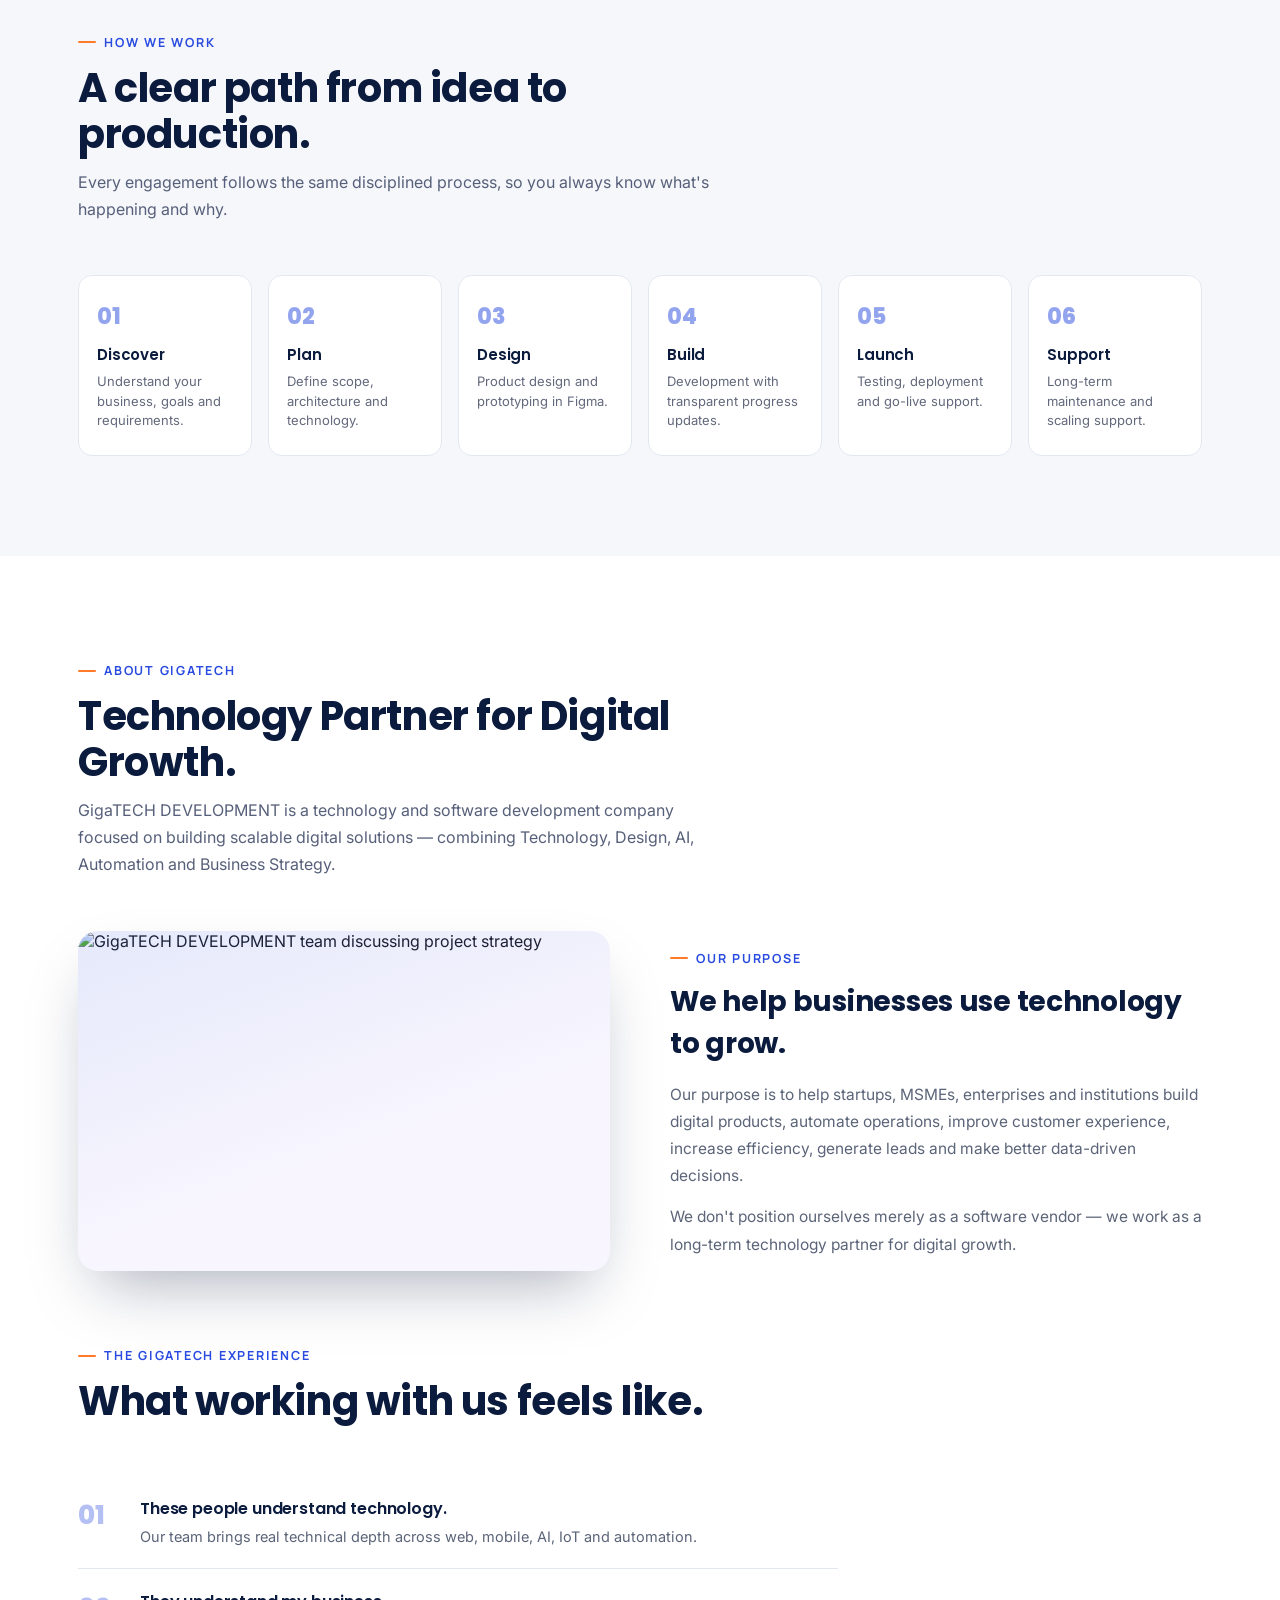
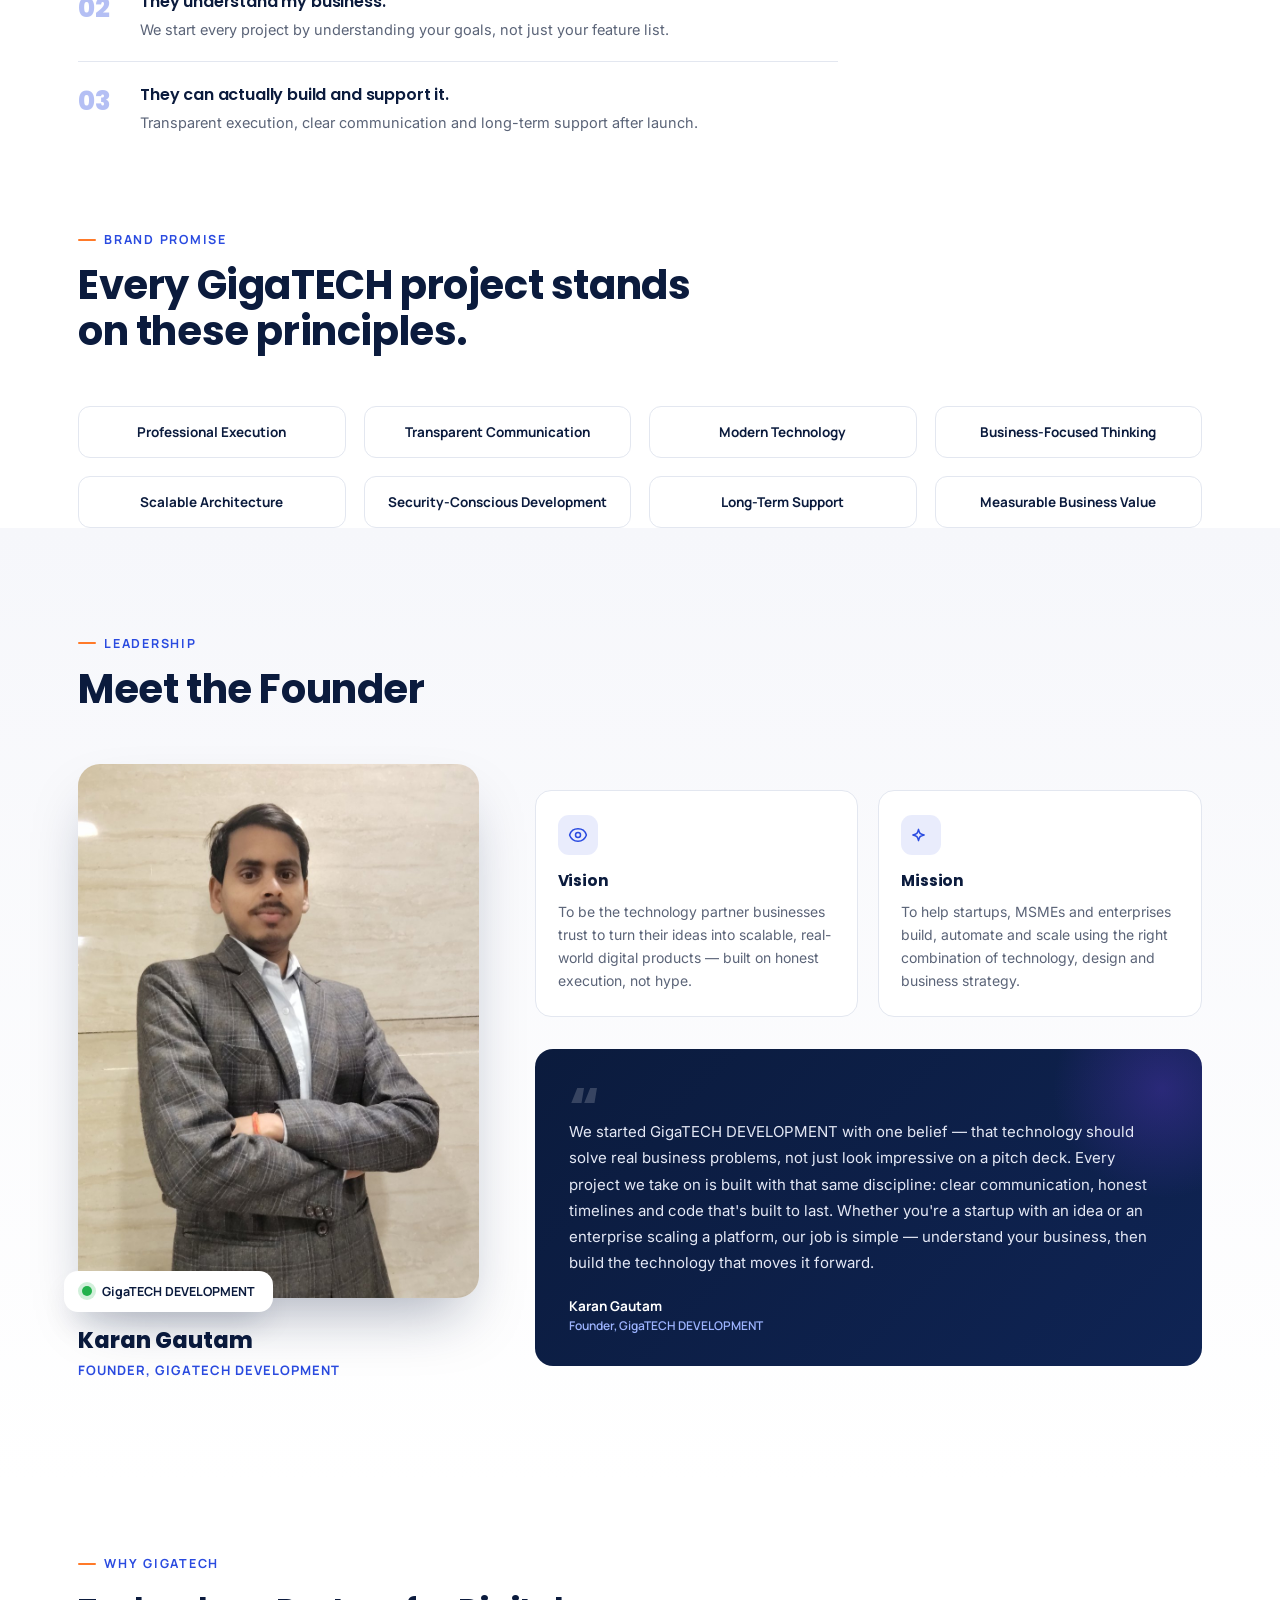
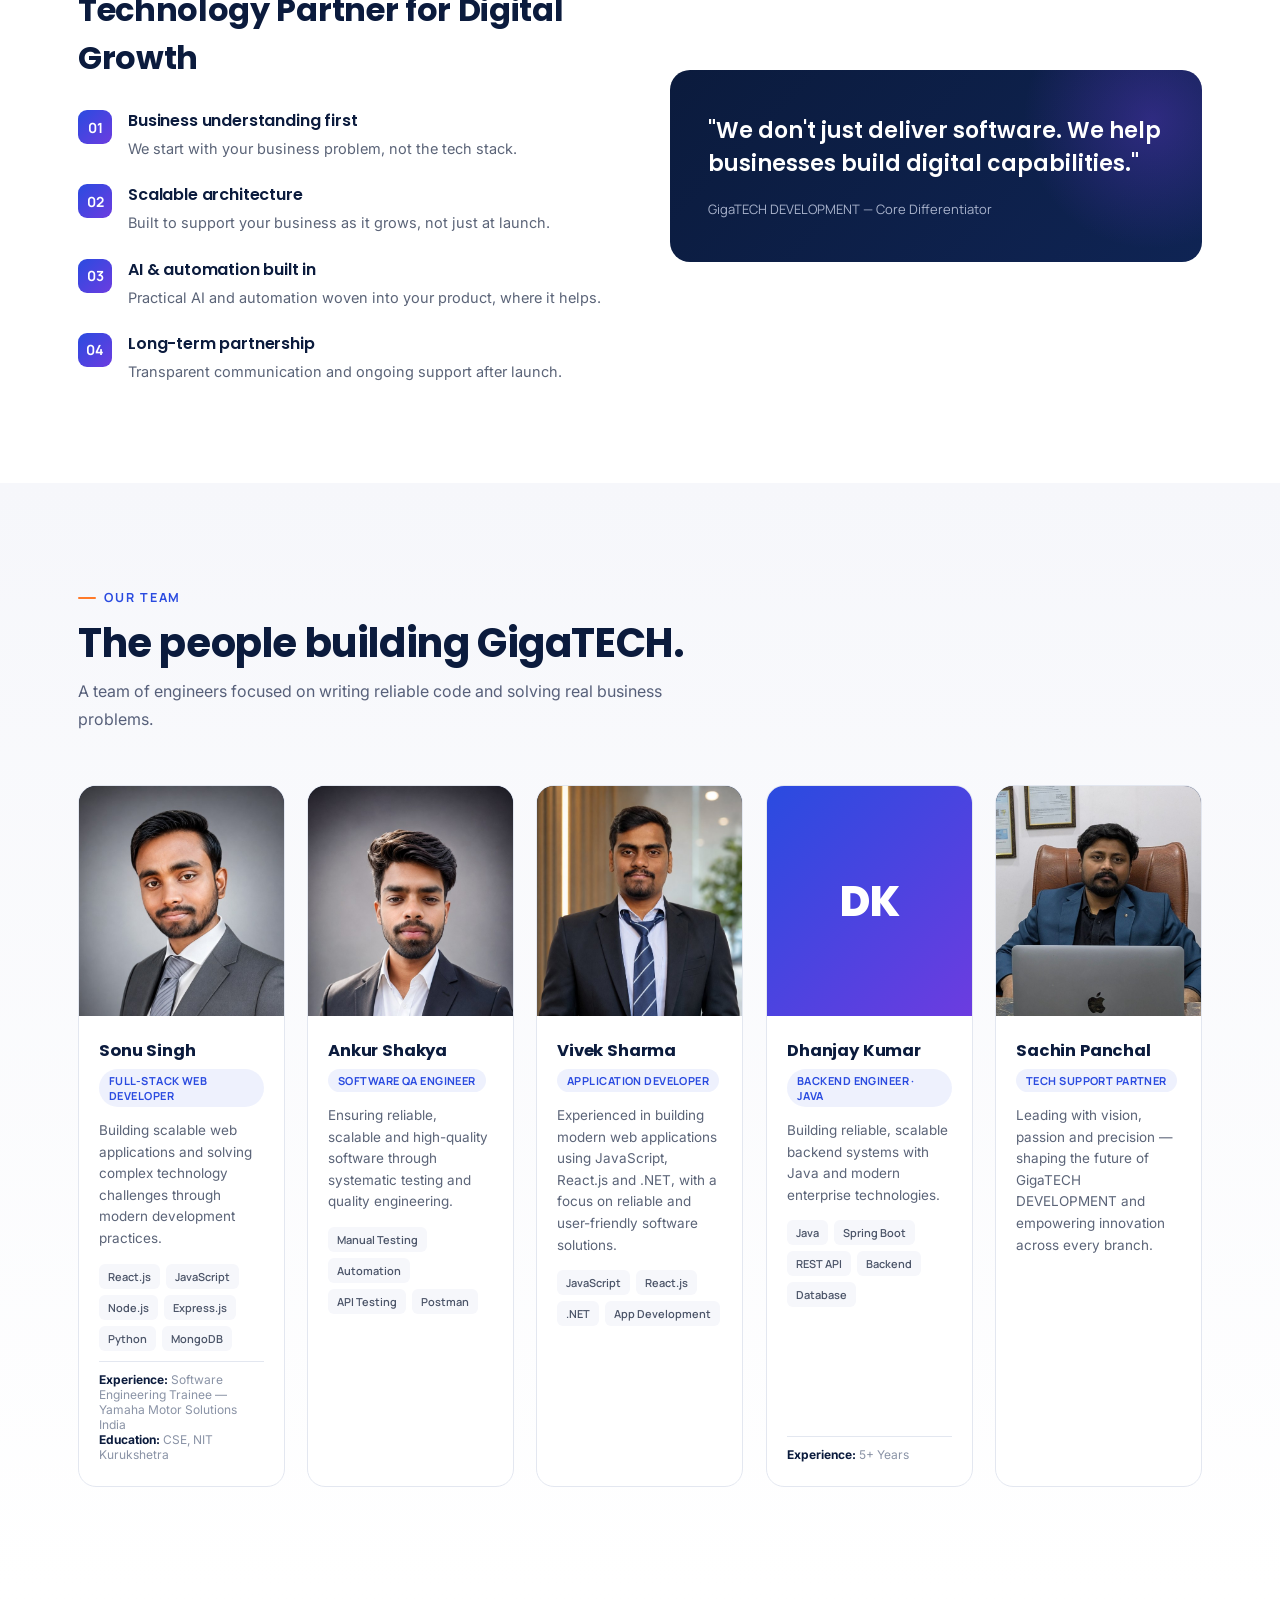
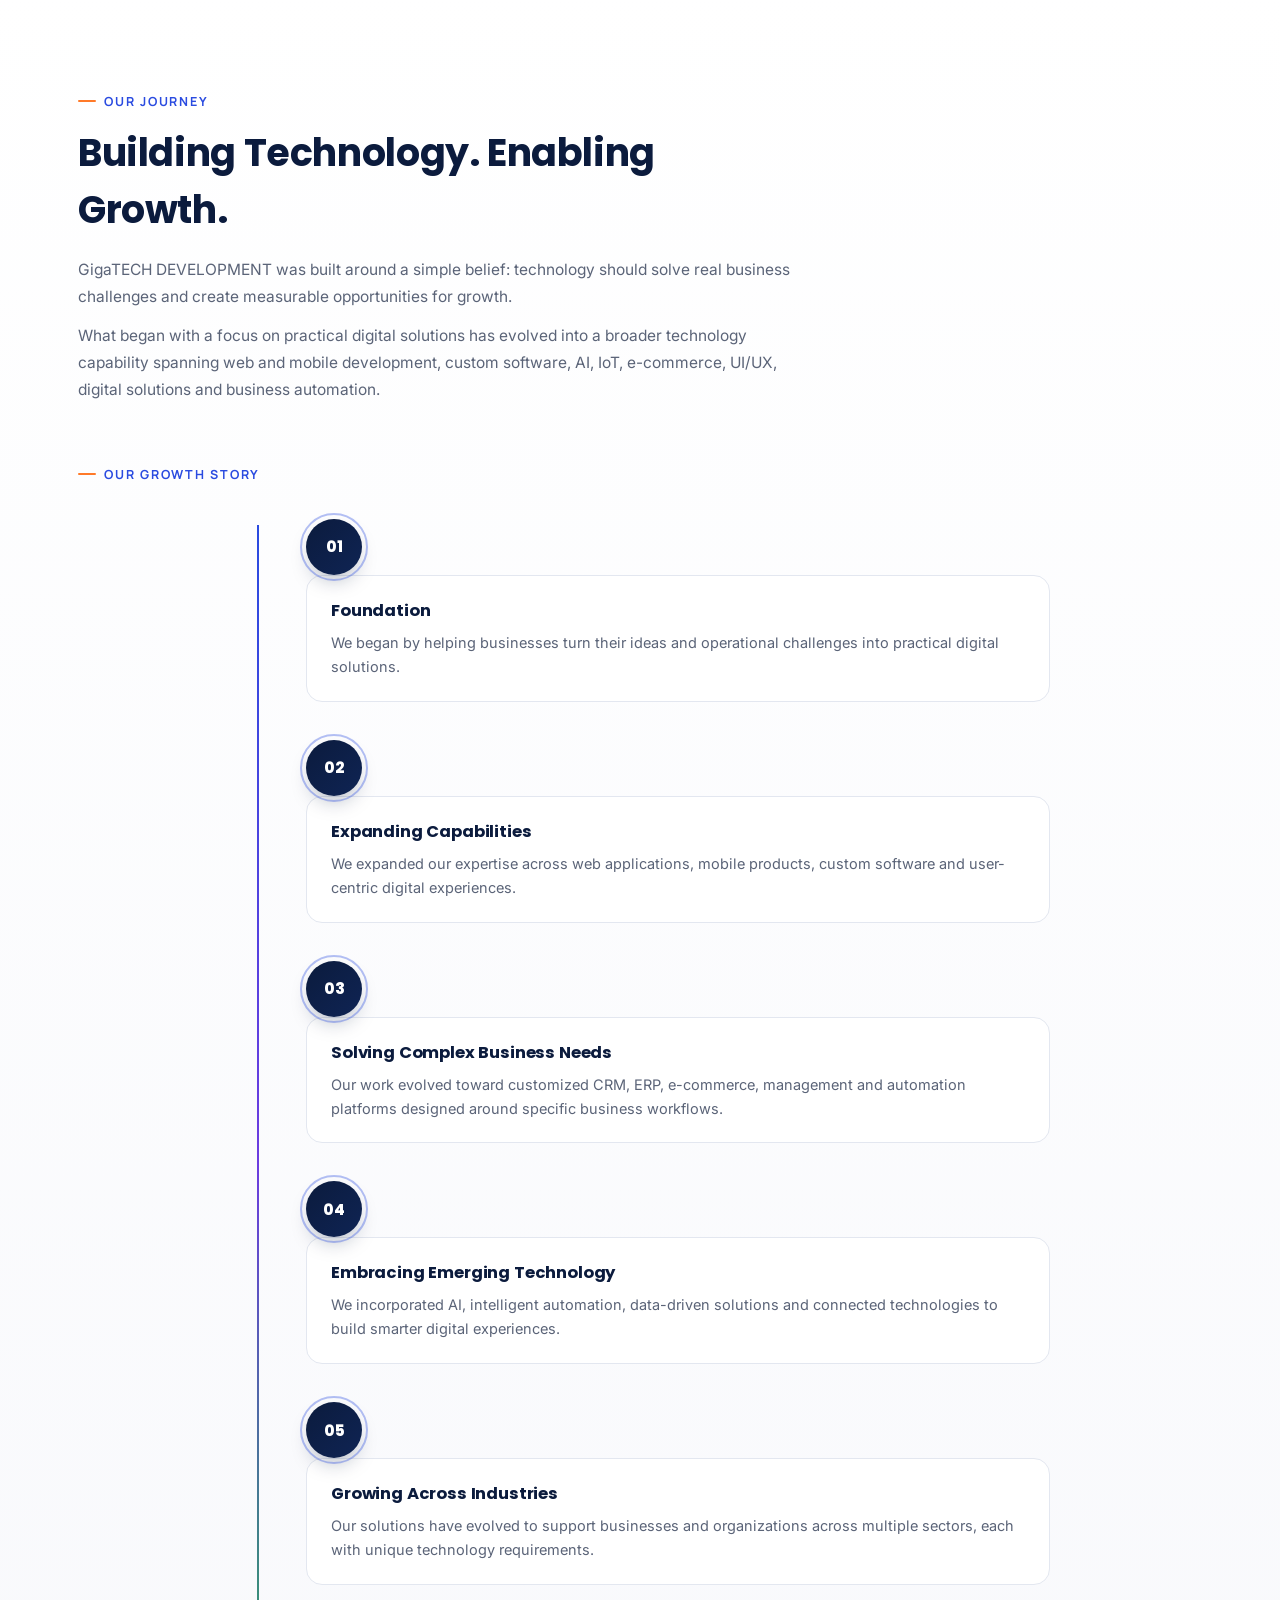
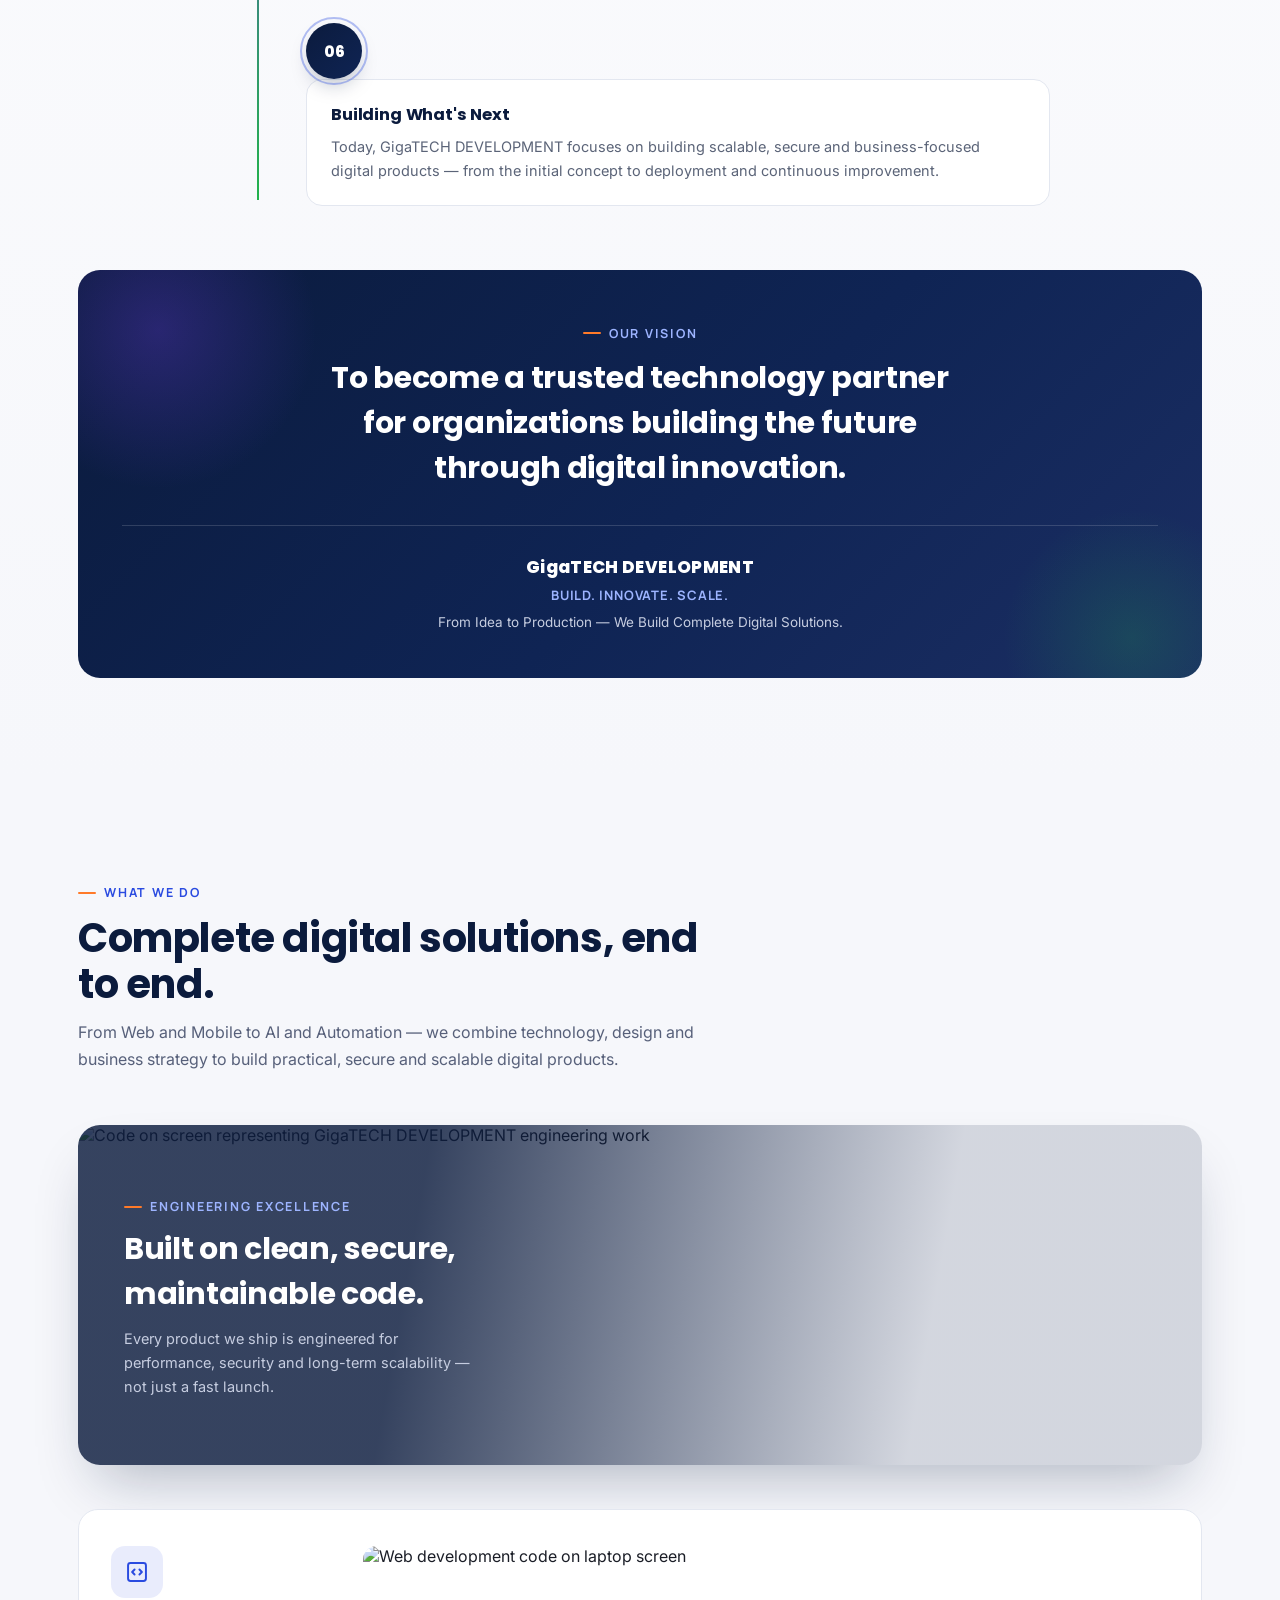
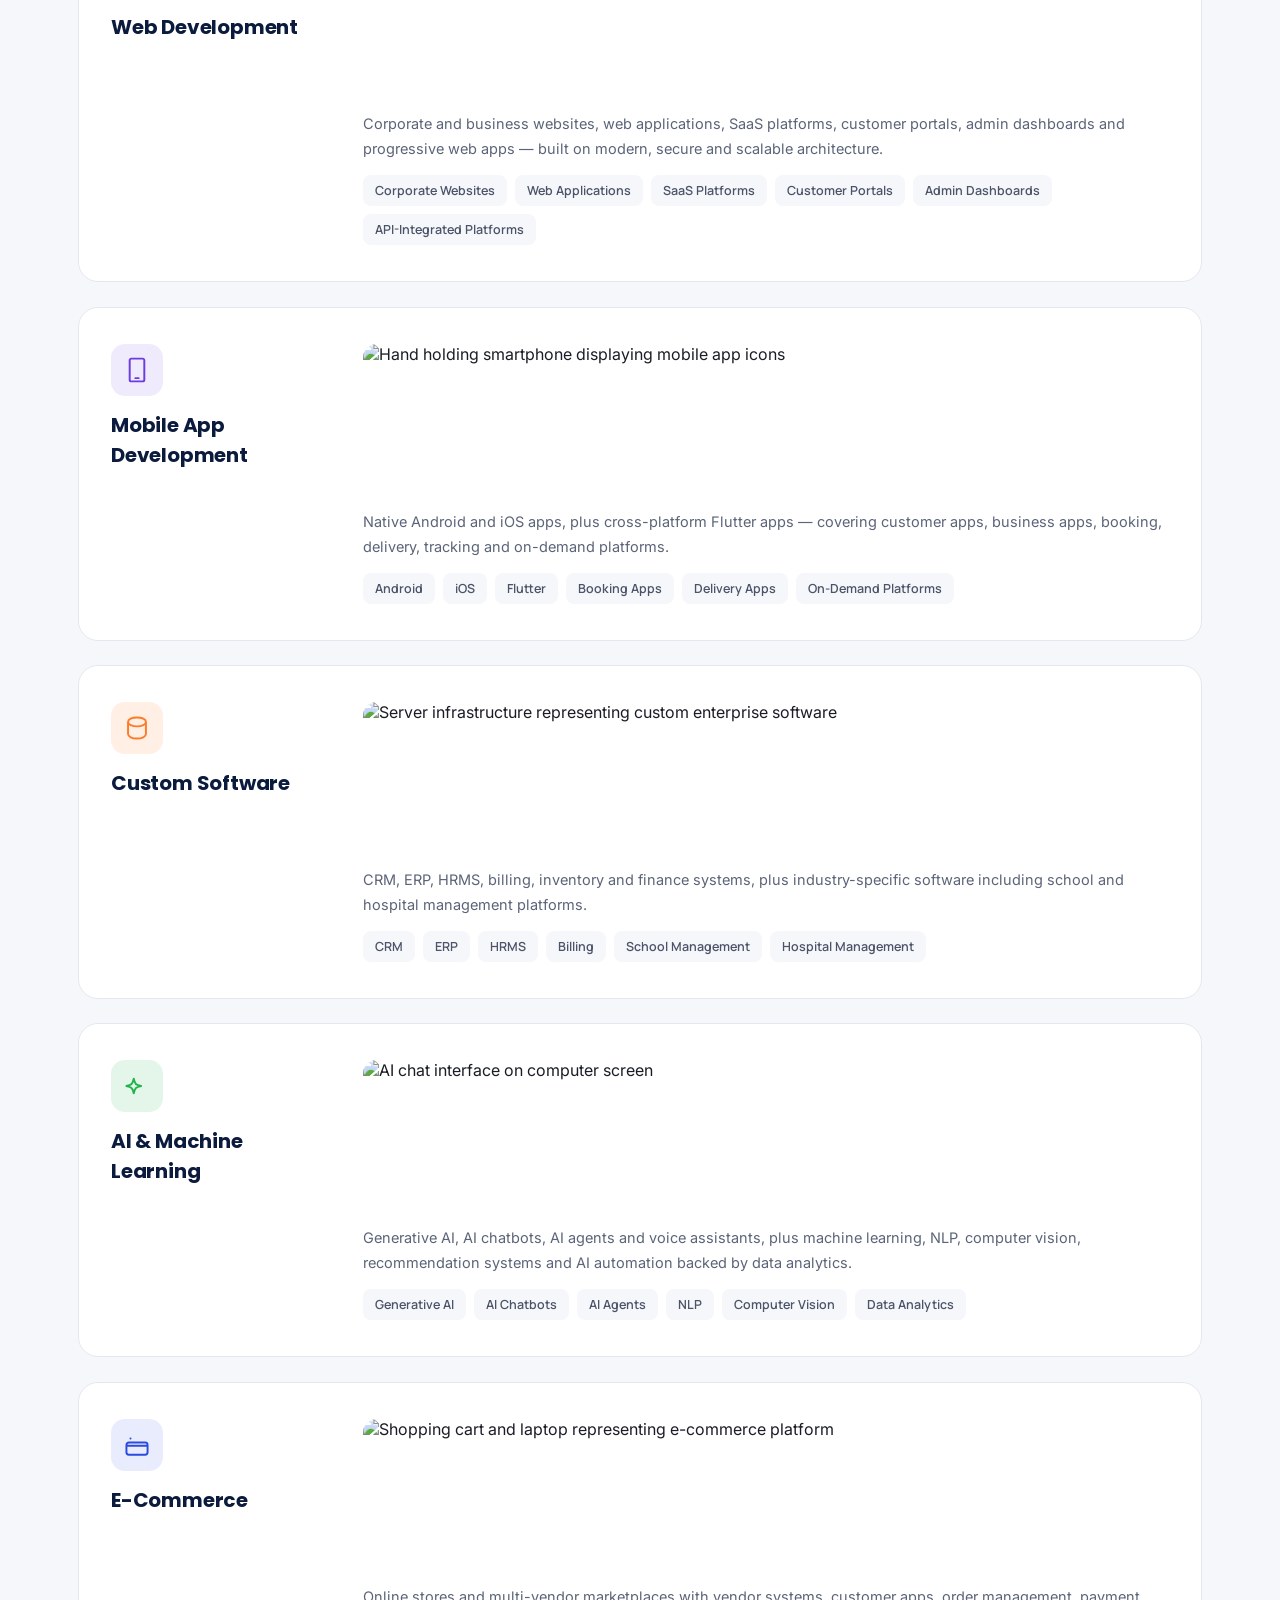
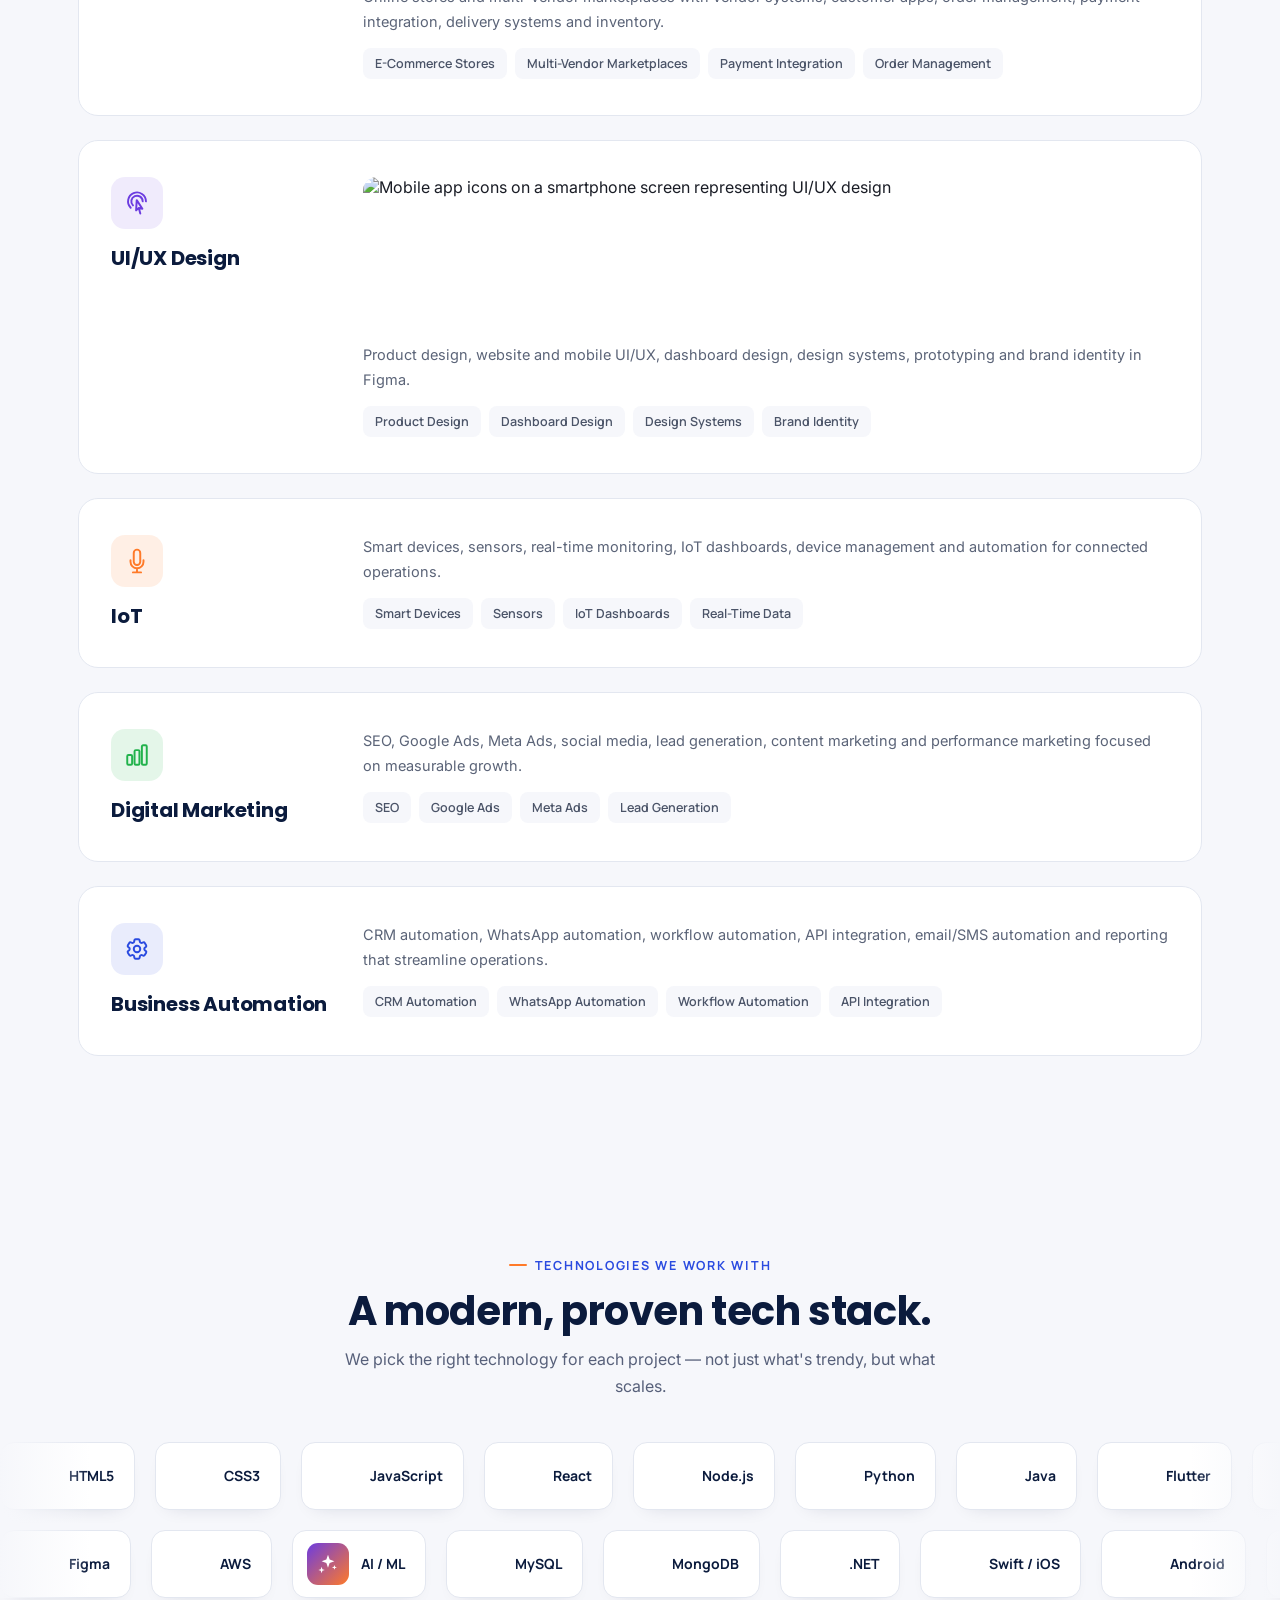
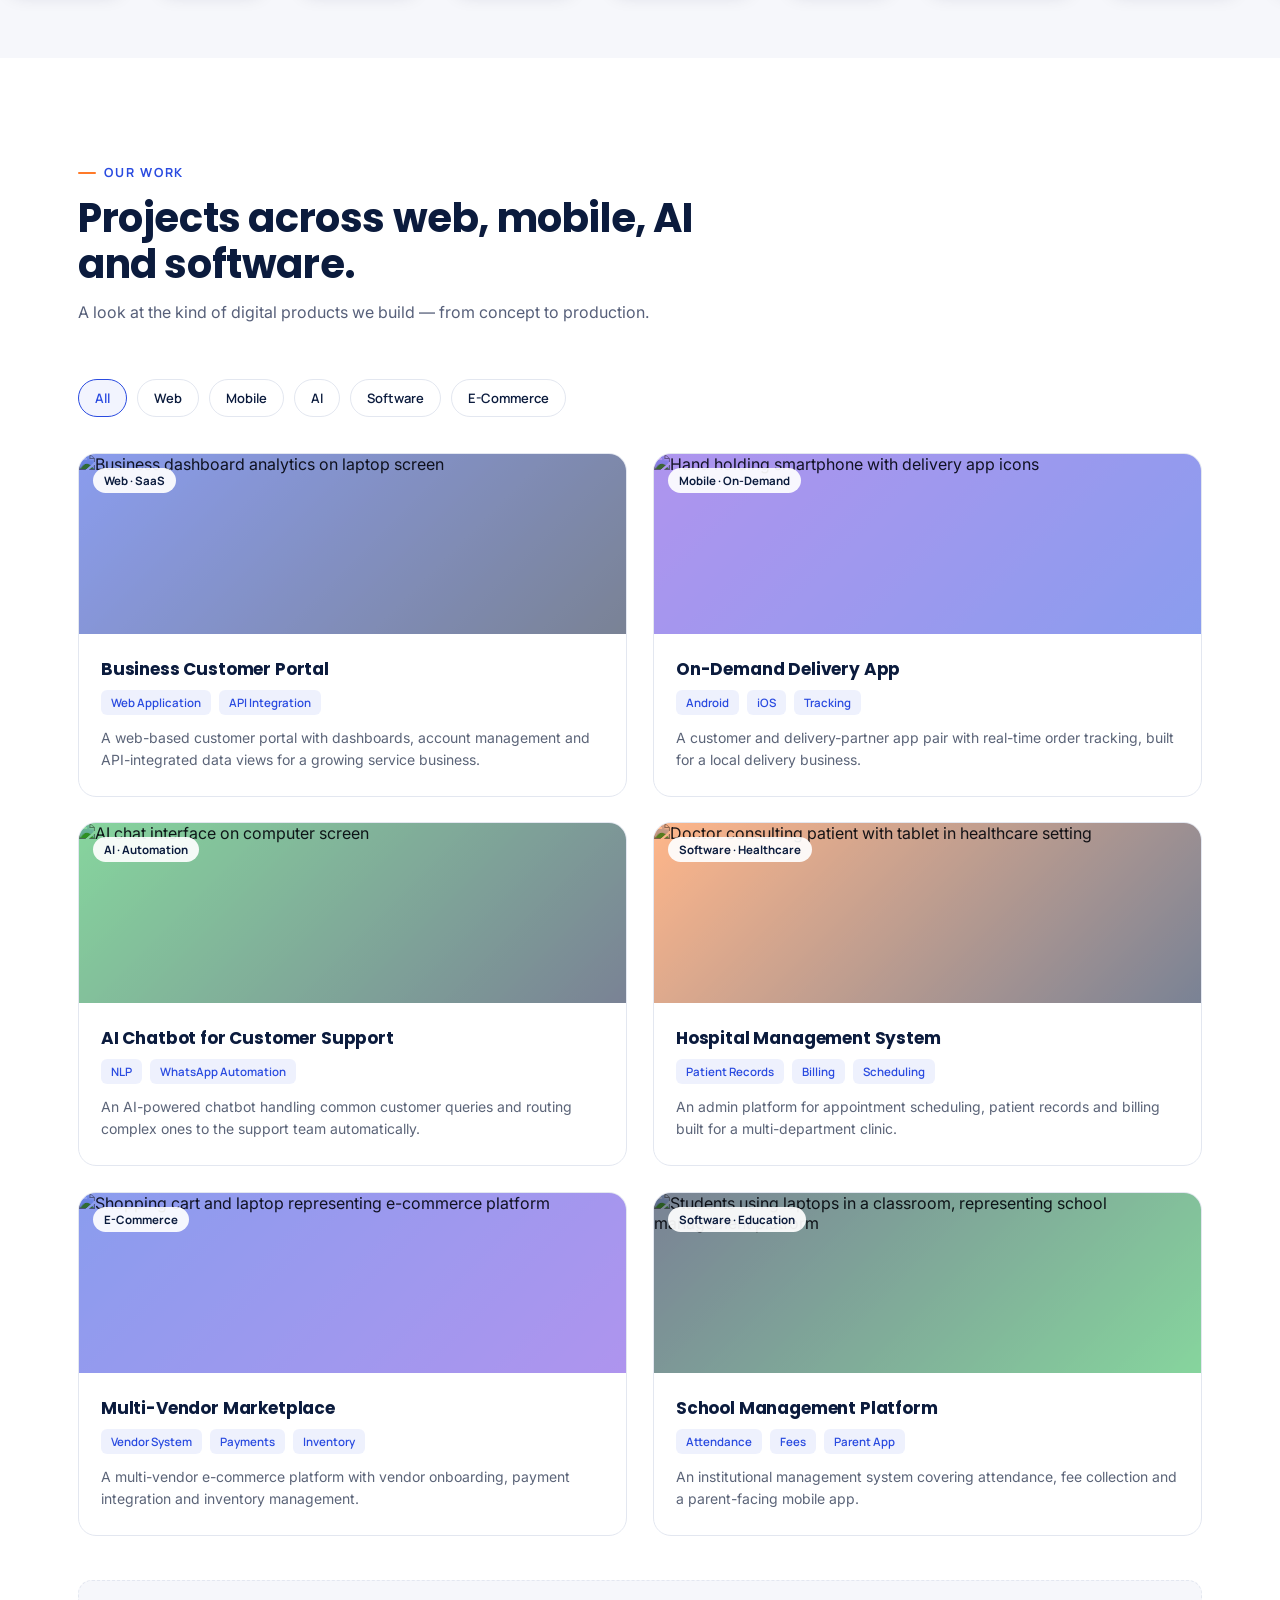
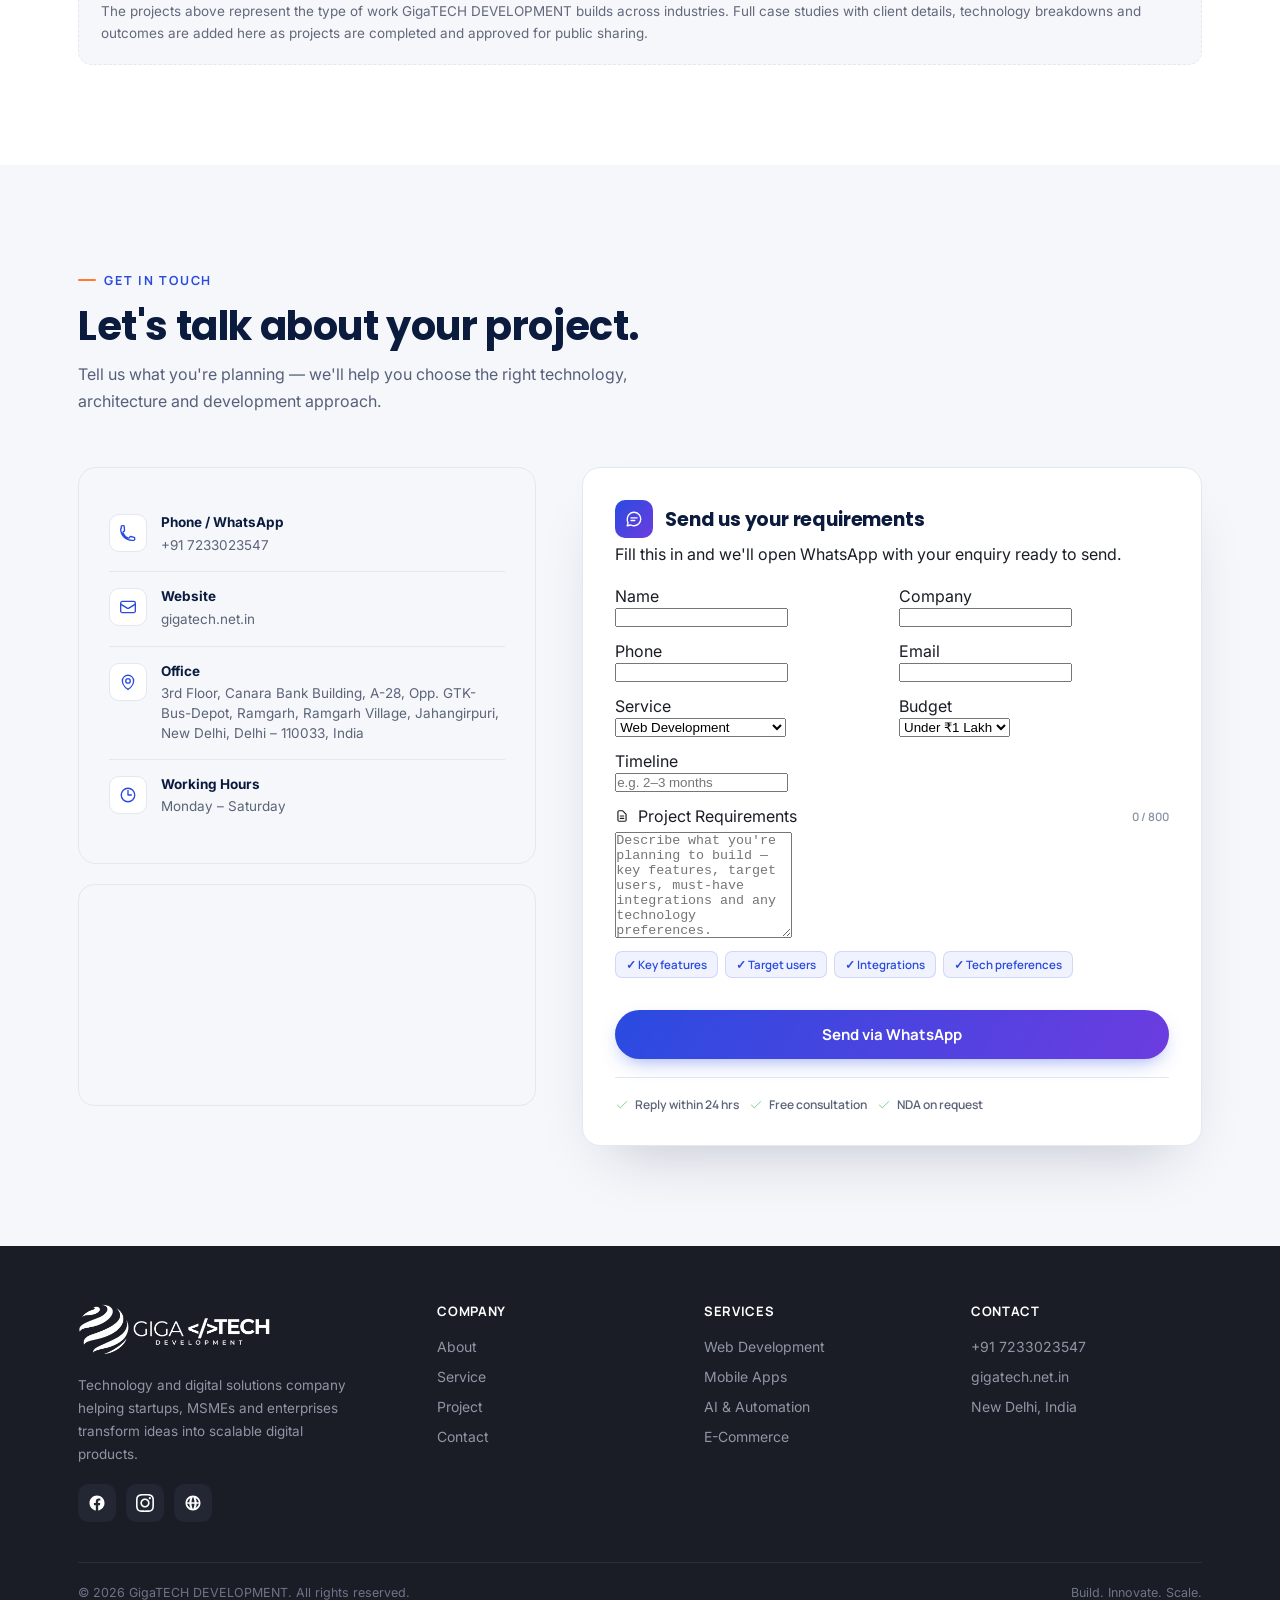
==== commit b6c80d77: "Update  Dane" ====
--- a/index.html
+++ b/index.html
@@ -62,7 +62,7 @@
     "name": "Karan Gautam"
   },
   "areaServed": ["India", "Global"],
-  "sameAs": ["https://www.instagram.com/gigatech.net.in"],
+  "sameAs": ["https://www.instagram.com/gigatech.net.in", "https://www.facebook.com/share/17zgngCXjd/"],
   "hasOfferCatalog": {
     "@type": "OfferCatalog",
     "name": "GigaTECH DEVELOPMENT Services",
@@ -82,6 +82,7 @@
 </script>
 <link rel="preconnect" href="https://fonts.googleapis.com">
 <link href="https://fonts.googleapis.com/css2?family=Poppins:wght@500;600;700;800&family=Inter:wght@400;500;600&family=Manrope:wght@500;600;700&display=swap" rel="stylesheet">
+<link rel="stylesheet" href="https://cdnjs.cloudflare.com/ajax/libs/devicon/2.10.1/devicon.min.css">
 <style>
 :root{
     --navy:#0B1B3D;
@@ -182,7 +183,7 @@
     background:radial-gradient(1100px 500px at 78% -10%, rgba(108,60,224,0.10), transparent 60%),
                radial-gradient(900px 500px at 5% 10%, rgba(42,75,224,0.08), transparent 55%),
                var(--off-white);
-    padding:110px 0 90px;
+    padding:80px 0 90px;
     overflow:hidden;
   }
   .hero-grid{display:grid;grid-template-columns:1.05fr 0.95fr;gap:60px;align-items:center;position:relative;z-index:2;}
@@ -652,26 +653,44 @@
 @media(max-width:480px){.team-grid{grid-template-columns:1fr;}}
 .team-card{
   background:#fff;border:1px solid var(--border);border-radius:18px;overflow:hidden;
-  transition:transform .25s ease, box-shadow .25s ease;
-  display:flex;flex-direction:column;height:100%;
-}
-.team-card:hover{transform:translateY(-5px);box-shadow:0 22px 44px -22px rgba(11,27,61,0.28);}
+  transition:transform .3s cubic-bezier(.16,1,.3,1), box-shadow .3s ease, border-color .3s ease;
+  display:flex;flex-direction:column;height:100%;position:relative;
+}
+.team-card::before{
+  content:"";position:absolute;top:0;left:0;right:0;height:4px;
+  background:linear-gradient(90deg,var(--royal),var(--purple),var(--orange));
+  transform:scaleX(0);transform-origin:left;transition:transform .4s ease;z-index:2;
+}
+.team-card:hover::before{transform:scaleX(1);}
+.team-card:hover{transform:translateY(-8px);box-shadow:0 28px 52px -20px rgba(42,75,224,0.28);border-color:transparent;}
 .team-photo{height:230px;flex-shrink:0;overflow:hidden;background:linear-gradient(135deg,var(--navy),var(--navy-2));position:relative;}
-.team-photo img{width:100%;height:100%;object-fit:cover;object-position:center 15%;display:block;}
+.team-photo::after{
+  content:"";position:absolute;inset:0;background:linear-gradient(180deg,transparent 60%,rgba(11,27,61,0.35));
+  opacity:0;transition:opacity .3s ease;
+}
+.team-card:hover .team-photo::after{opacity:1;}
+.team-photo img{width:100%;height:100%;object-fit:cover;object-position:center 15%;display:block;transition:transform .5s ease;}
+.team-card:hover .team-photo img{transform:scale(1.06);}
 .team-avatar-fallback{
   width:100%;height:100%;display:flex;align-items:center;justify-content:center;
   font-family:'Poppins',sans-serif;font-weight:800;font-size:42px;color:#fff;
   background:linear-gradient(135deg,var(--royal),var(--purple));
 }
-.team-body{padding:22px 20px 24px;flex:1;display:flex;flex-direction:column;}
-.team-body h4{font-size:16.5px;font-weight:700;color:var(--navy);margin-bottom:4px;}
-.team-role{font-family:'Manrope',sans-serif;font-weight:700;font-size:12px;letter-spacing:.04em;text-transform:uppercase;color:var(--royal);margin-bottom:12px;}
+.team-body{padding:22px 20px 24px;flex:1;display:flex;flex-direction:column;position:relative;}
+.team-body h4{font-size:16.5px;font-weight:700;color:var(--navy);margin-bottom:6px;}
+.team-role{
+  display:inline-flex;align-items:center;font-family:'Manrope',sans-serif;font-weight:700;font-size:11px;
+  letter-spacing:.04em;text-transform:uppercase;color:var(--royal);margin-bottom:13px;
+  background:rgba(42,75,224,0.08);padding:4px 10px;border-radius:999px;width:fit-content;
+}
 .team-body p.desc{font-size:13.5px;color:#5B6478;line-height:1.6;margin-bottom:14px;}
 .team-skills{display:flex;flex-wrap:wrap;gap:6px;margin-bottom:10px;}
 .team-skill{
   font-family:'Manrope',sans-serif;font-size:11px;font-weight:600;color:#4B5468;
   background:var(--off-white);padding:5px 9px;border-radius:6px;
-}
+  transition:background .25s ease, color .25s ease;
+}
+.team-card:hover .team-skill{background:rgba(42,75,224,0.08);color:var(--royal);}
 .team-meta{font-size:12px;color:#8A93A6;margin-top:auto;padding-top:10px;border-top:1px solid var(--border);}
 .team-meta strong{color:var(--navy);}
 
@@ -812,14 +831,21 @@
   font-family:'Poppins',sans-serif;font-weight:800;font-size:13px;color:#fff;flex-shrink:0;
   animation:tech-float 3s ease-in-out infinite;
 }
-.tech-badge:nth-child(odd) .tech-icon{animation-delay:.4s;}
-.tech-badge:nth-child(3n) .tech-icon{animation-delay:.8s;}
+.tech-icon-plain{
+  width:42px;height:42px;display:flex;align-items:center;justify-content:center;flex-shrink:0;
+  animation:tech-float 3s ease-in-out infinite;
+}
+.tech-icon-plain i{font-size:34px;line-height:1;}
+.tech-icon-custom{animation:tech-float 3s ease-in-out infinite;}
+.tech-badge:nth-child(odd) .tech-icon, .tech-badge:nth-child(odd) .tech-icon-plain{animation-delay:.4s;}
+.tech-badge:nth-child(3n) .tech-icon, .tech-badge:nth-child(3n) .tech-icon-plain{animation-delay:.8s;}
 @keyframes tech-float{0%,100%{transform:translateY(0);}50%{transform:translateY(-5px);}}
 .tech-name{font-family:'Manrope',sans-serif;font-weight:700;font-size:14px;color:var(--navy);white-space:nowrap;}
 
 @media(max-width:600px){
   .tech-badge{padding:10px 16px 10px 12px;gap:10px;}
-  .tech-icon{width:36px;height:36px;font-size:11px;}
+  .tech-icon, .tech-icon-plain{width:36px;height:36px;font-size:11px;}
+  .tech-icon-plain i{font-size:28px;}
   .tech-name{font-size:12.5px;}
 }
 
@@ -830,17 +856,20 @@
   width:56px;height:56px;border-radius:50%;
   display:flex;align-items:center;justify-content:center;
   font-family:'Poppins',sans-serif;font-weight:800;font-size:12px;color:#fff;
-  box-shadow:0 12px 26px -10px rgba(11,27,61,0.35), inset 0 0 0 2px rgba(255,255,255,0.25);
-  cursor:pointer;pointer-events:auto;user-select:none;
+  box-shadow:0 12px 26px -10px rgba(11,27,61,0.35), inset 0 0 0 2px rgba(255,255,255,0.6);
+  cursor:pointer;pointer-events:auto;user-select:none;border:1.5px solid var(--border);
   transition:top 1.1s cubic-bezier(.34,1.56,.64,1), left 1.1s cubic-bezier(.34,1.56,.64,1), transform .25s ease;
   animation:bubble-bob 4s ease-in-out infinite;
 }
+.tech-bubble i{font-size:26px;}
+.tech-bubble.tech-bubble-custom{border-color:transparent;}
 .tech-bubble:hover{transform:scale(1.12);}
 .tech-bubble:active{transform:scale(0.9);}
 @keyframes bubble-bob{0%,100%{transform:translateY(0);}50%{transform:translateY(-10px);}}
 .tech-bubble.dodging{animation:none;}
 @media(max-width:900px){
   .tech-bubble{width:42px;height:42px;font-size:10px;}
+  .tech-bubble i{font-size:20px;}
 }
 @media(max-width:640px){
   .hero-bubbles{display:none;}
@@ -875,14 +904,14 @@
 <!-- ===================== HOME ===================== -->
 <section class="hero" id="home">
   <div class="hero-bubbles" id="heroBubbles">
-    <div class="tech-bubble" data-label="Flutter" style="background:linear-gradient(135deg,#2A4BE0,#02569B); top:12%; left:8%; animation-delay:0s;">FLT</div>
-    <div class="tech-bubble" data-label="Java" style="background:linear-gradient(135deg,#FF7A29,#5382A1); top:62%; left:5%; animation-delay:.6s;">JAVA</div>
-    <div class="tech-bubble" data-label="Android" style="background:linear-gradient(135deg,#22B24C,#3DDC84); top:78%; left:22%; animation-delay:1.1s;">AND</div>
-    <div class="tech-bubble" data-label="HTML5" style="background:linear-gradient(135deg,#FF7A29,#E44D26); top:8%; left:38%; animation-delay:.3s;">HTML</div>
-    <div class="tech-bubble" data-label="Python" style="background:linear-gradient(135deg,#2A4BE0,#FFD43B); top:20%; left:90%; animation-delay:.9s;">PY</div>
-    <div class="tech-bubble" data-label="AI / ML" style="background:linear-gradient(135deg,#6C3CE0,#FF7A29); top:85%; left:85%; animation-delay:1.4s;">AI</div>
-    <div class="tech-bubble" data-label="React" style="background:linear-gradient(135deg,#2A4BE0,#61DAFB); top:45%; left:92%; animation-delay:.2s;">RJS</div>
-    <div class="tech-bubble" data-label="Node.js" style="background:linear-gradient(135deg,#22B24C,#3C873A); top:6%; left:65%; animation-delay:1.7s;">NODE</div>
+    <div class="tech-bubble" data-label="Flutter" style="background:#fff; top:12%; left:8%; animation-delay:0s;"><i class="devicon-flutter-plain colored"></i></div>
+    <div class="tech-bubble" data-label="Java" style="background:#fff; top:62%; left:5%; animation-delay:.6s;"><i class="devicon-java-plain colored"></i></div>
+    <div class="tech-bubble" data-label="Android" style="background:#fff; top:78%; left:22%; animation-delay:1.1s;"><i class="devicon-android-plain colored"></i></div>
+    <div class="tech-bubble" data-label="HTML5" style="background:#fff; top:8%; left:38%; animation-delay:.3s;"><i class="devicon-html5-plain colored"></i></div>
+    <div class="tech-bubble" data-label="Python" style="background:#fff; top:20%; left:90%; animation-delay:.9s;"><i class="devicon-python-plain colored"></i></div>
+    <div class="tech-bubble tech-bubble-custom" data-label="AI / ML" style="background:linear-gradient(135deg,#6C3CE0,#FF7A29); top:85%; left:85%; animation-delay:1.4s;"><svg viewBox="0 0 24 24" fill="#fff" width="24" height="24"><path d="M12 2l1.8 5.2L19 9l-5.2 1.8L12 16l-1.8-5.2L5 9l5.2-1.8L12 2zM5 15l.9 2.6L8.5 18.5 5.9 19.4 5 22l-.9-2.6L1.5 18.5l2.6-.9L5 15zm14-2l.7 2 2 .7-2 .7-.7 2-.7-2-2-.7 2-.7.7-2z"/></svg></div>
+    <div class="tech-bubble" data-label="React" style="background:#fff; top:45%; left:92%; animation-delay:.2s;"><i class="devicon-react-original colored"></i></div>
+    <div class="tech-bubble" data-label="Node.js" style="background:#fff; top:6%; left:65%; animation-delay:1.7s;"><i class="devicon-nodejs-plain colored"></i></div>
   </div>
   <div class="wrap hero-grid">
     <div>
@@ -1359,72 +1388,72 @@
   </div>
   <div class="tech-marquee-wrap">
     <div class="tech-marquee">
-      <div class="tech-badge"><div class="tech-icon" style="background:linear-gradient(135deg,#FF7A29,#E44D26);">H</div><span class="tech-name">HTML5</span></div>
-      <div class="tech-badge"><div class="tech-icon" style="background:linear-gradient(135deg,#2A4BE0,#264DE4);">C</div><span class="tech-name">CSS3</span></div>
-      <div class="tech-badge"><div class="tech-icon" style="background:linear-gradient(135deg,#F0DB4F,#D4AF00);">J</div><span class="tech-name">JS</span></div>
-      <div class="tech-badge"><div class="tech-icon" style="background:linear-gradient(135deg,#2A4BE0,#61DAFB);">R</div><span class="tech-name">React</span></div>
-      <div class="tech-badge"><div class="tech-icon" style="background:linear-gradient(135deg,#22B24C,#3C873A);">N</div><span class="tech-name">Node.js</span></div>
-      <div class="tech-badge"><div class="tech-icon" style="background:linear-gradient(135deg,#2A4BE0,#FFD43B);">P</div><span class="tech-name">Python</span></div>
-      <div class="tech-badge"><div class="tech-icon" style="background:linear-gradient(135deg,#FF7A29,#5382A1);">J</div><span class="tech-name">Java</span></div>
-      <div class="tech-badge"><div class="tech-icon" style="background:linear-gradient(135deg,#2A4BE0,#02569B);">F</div><span class="tech-name">Flutter</span></div>
-      <div class="tech-badge"><div class="tech-icon" style="background:linear-gradient(135deg,#22B24C,#3DDC84);">A</div><span class="tech-name">Android</span></div>
-      <div class="tech-badge"><div class="tech-icon" style="background:linear-gradient(135deg,#6C3CE0,#0B1B3D);">SI</div><span class="tech-name">Swift/iOS</span></div>
-      <div class="tech-badge"><div class="tech-icon" style="background:linear-gradient(135deg,#6C3CE0,#512BD4);">N</div><span class="tech-name">.NET</span></div>
-      <div class="tech-badge"><div class="tech-icon" style="background:linear-gradient(135deg,#22B24C,#13AA52);">M</div><span class="tech-name">MongoDB</span></div>
-      <div class="tech-badge"><div class="tech-icon" style="background:linear-gradient(135deg,#2A4BE0,#00758F);">M</div><span class="tech-name">MySQL</span></div>
-      <div class="tech-badge"><div class="tech-icon" style="background:linear-gradient(135deg,#6C3CE0,#FF7A29);">AM</div><span class="tech-name">AI / ML</span></div>
-      <div class="tech-badge"><div class="tech-icon" style="background:linear-gradient(135deg,#FF7A29,#0B1B3D);">A</div><span class="tech-name">AWS</span></div>
-      <div class="tech-badge"><div class="tech-icon" style="background:linear-gradient(135deg,#6C3CE0,#F24E1E);">F</div><span class="tech-name">Figma</span></div>
-      <div class="tech-badge"><div class="tech-icon" style="background:linear-gradient(135deg,#FF7A29,#E44D26);">H</div><span class="tech-name">HTML5</span></div>
-      <div class="tech-badge"><div class="tech-icon" style="background:linear-gradient(135deg,#2A4BE0,#264DE4);">C</div><span class="tech-name">CSS3</span></div>
-      <div class="tech-badge"><div class="tech-icon" style="background:linear-gradient(135deg,#F0DB4F,#D4AF00);">J</div><span class="tech-name">JS</span></div>
-      <div class="tech-badge"><div class="tech-icon" style="background:linear-gradient(135deg,#2A4BE0,#61DAFB);">R</div><span class="tech-name">React</span></div>
-      <div class="tech-badge"><div class="tech-icon" style="background:linear-gradient(135deg,#22B24C,#3C873A);">N</div><span class="tech-name">Node.js</span></div>
-      <div class="tech-badge"><div class="tech-icon" style="background:linear-gradient(135deg,#2A4BE0,#FFD43B);">P</div><span class="tech-name">Python</span></div>
-      <div class="tech-badge"><div class="tech-icon" style="background:linear-gradient(135deg,#FF7A29,#5382A1);">J</div><span class="tech-name">Java</span></div>
-      <div class="tech-badge"><div class="tech-icon" style="background:linear-gradient(135deg,#2A4BE0,#02569B);">F</div><span class="tech-name">Flutter</span></div>
-      <div class="tech-badge"><div class="tech-icon" style="background:linear-gradient(135deg,#22B24C,#3DDC84);">A</div><span class="tech-name">Android</span></div>
-      <div class="tech-badge"><div class="tech-icon" style="background:linear-gradient(135deg,#6C3CE0,#0B1B3D);">SI</div><span class="tech-name">Swift/iOS</span></div>
-      <div class="tech-badge"><div class="tech-icon" style="background:linear-gradient(135deg,#6C3CE0,#512BD4);">N</div><span class="tech-name">.NET</span></div>
-      <div class="tech-badge"><div class="tech-icon" style="background:linear-gradient(135deg,#22B24C,#13AA52);">M</div><span class="tech-name">MongoDB</span></div>
-      <div class="tech-badge"><div class="tech-icon" style="background:linear-gradient(135deg,#2A4BE0,#00758F);">M</div><span class="tech-name">MySQL</span></div>
-      <div class="tech-badge"><div class="tech-icon" style="background:linear-gradient(135deg,#6C3CE0,#FF7A29);">AM</div><span class="tech-name">AI / ML</span></div>
-      <div class="tech-badge"><div class="tech-icon" style="background:linear-gradient(135deg,#FF7A29,#0B1B3D);">A</div><span class="tech-name">AWS</span></div>
-      <div class="tech-badge"><div class="tech-icon" style="background:linear-gradient(135deg,#6C3CE0,#F24E1E);">F</div><span class="tech-name">Figma</span></div>
+      <div class="tech-badge"><div class="tech-icon-plain"><i class="devicon-html5-plain colored"></i></div><span class="tech-name">HTML5</span></div>
+      <div class="tech-badge"><div class="tech-icon-plain"><i class="devicon-css3-plain colored"></i></div><span class="tech-name">CSS3</span></div>
+      <div class="tech-badge"><div class="tech-icon-plain"><i class="devicon-javascript-plain colored"></i></div><span class="tech-name">JavaScript</span></div>
+      <div class="tech-badge"><div class="tech-icon-plain"><i class="devicon-react-original colored"></i></div><span class="tech-name">React</span></div>
+      <div class="tech-badge"><div class="tech-icon-plain"><i class="devicon-nodejs-plain colored"></i></div><span class="tech-name">Node.js</span></div>
+      <div class="tech-badge"><div class="tech-icon-plain"><i class="devicon-python-plain colored"></i></div><span class="tech-name">Python</span></div>
+      <div class="tech-badge"><div class="tech-icon-plain"><i class="devicon-java-plain colored"></i></div><span class="tech-name">Java</span></div>
+      <div class="tech-badge"><div class="tech-icon-plain"><i class="devicon-flutter-plain colored"></i></div><span class="tech-name">Flutter</span></div>
+      <div class="tech-badge"><div class="tech-icon-plain"><i class="devicon-android-plain colored"></i></div><span class="tech-name">Android</span></div>
+      <div class="tech-badge"><div class="tech-icon-plain"><i class="devicon-apple-original"></i></div><span class="tech-name">Swift / iOS</span></div>
+      <div class="tech-badge"><div class="tech-icon-plain"><i class="devicon-dot-net-plain colored"></i></div><span class="tech-name">.NET</span></div>
+      <div class="tech-badge"><div class="tech-icon-plain"><i class="devicon-mongodb-plain colored"></i></div><span class="tech-name">MongoDB</span></div>
+      <div class="tech-badge"><div class="tech-icon-plain"><i class="devicon-mysql-plain colored"></i></div><span class="tech-name">MySQL</span></div>
+      <div class="tech-badge"><div class="tech-icon tech-icon-custom" style="background:linear-gradient(135deg,#6C3CE0,#FF7A29);"><svg viewBox="0 0 24 24" fill="#fff" width="22" height="22"><path d="M12 2l1.8 5.2L19 9l-5.2 1.8L12 16l-1.8-5.2L5 9l5.2-1.8L12 2zM5 15l.9 2.6L8.5 18.5 5.9 19.4 5 22l-.9-2.6L1.5 18.5l2.6-.9L5 15zm14-2l.7 2 2 .7-2 .7-.7 2-.7-2-2-.7 2-.7.7-2z"/></svg></div><span class="tech-name">AI / ML</span></div>
+      <div class="tech-badge"><div class="tech-icon-plain"><i class="devicon-amazonwebservices-plain colored"></i></div><span class="tech-name">AWS</span></div>
+      <div class="tech-badge"><div class="tech-icon-plain"><i class="devicon-figma-plain colored"></i></div><span class="tech-name">Figma</span></div>
+      <div class="tech-badge"><div class="tech-icon-plain"><i class="devicon-html5-plain colored"></i></div><span class="tech-name">HTML5</span></div>
+      <div class="tech-badge"><div class="tech-icon-plain"><i class="devicon-css3-plain colored"></i></div><span class="tech-name">CSS3</span></div>
+      <div class="tech-badge"><div class="tech-icon-plain"><i class="devicon-javascript-plain colored"></i></div><span class="tech-name">JavaScript</span></div>
+      <div class="tech-badge"><div class="tech-icon-plain"><i class="devicon-react-original colored"></i></div><span class="tech-name">React</span></div>
+      <div class="tech-badge"><div class="tech-icon-plain"><i class="devicon-nodejs-plain colored"></i></div><span class="tech-name">Node.js</span></div>
+      <div class="tech-badge"><div class="tech-icon-plain"><i class="devicon-python-plain colored"></i></div><span class="tech-name">Python</span></div>
+      <div class="tech-badge"><div class="tech-icon-plain"><i class="devicon-java-plain colored"></i></div><span class="tech-name">Java</span></div>
+      <div class="tech-badge"><div class="tech-icon-plain"><i class="devicon-flutter-plain colored"></i></div><span class="tech-name">Flutter</span></div>
+      <div class="tech-badge"><div class="tech-icon-plain"><i class="devicon-android-plain colored"></i></div><span class="tech-name">Android</span></div>
+      <div class="tech-badge"><div class="tech-icon-plain"><i class="devicon-apple-original"></i></div><span class="tech-name">Swift / iOS</span></div>
+      <div class="tech-badge"><div class="tech-icon-plain"><i class="devicon-dot-net-plain colored"></i></div><span class="tech-name">.NET</span></div>
+      <div class="tech-badge"><div class="tech-icon-plain"><i class="devicon-mongodb-plain colored"></i></div><span class="tech-name">MongoDB</span></div>
+      <div class="tech-badge"><div class="tech-icon-plain"><i class="devicon-mysql-plain colored"></i></div><span class="tech-name">MySQL</span></div>
+      <div class="tech-badge"><div class="tech-icon tech-icon-custom" style="background:linear-gradient(135deg,#6C3CE0,#FF7A29);"><svg viewBox="0 0 24 24" fill="#fff" width="22" height="22"><path d="M12 2l1.8 5.2L19 9l-5.2 1.8L12 16l-1.8-5.2L5 9l5.2-1.8L12 2zM5 15l.9 2.6L8.5 18.5 5.9 19.4 5 22l-.9-2.6L1.5 18.5l2.6-.9L5 15zm14-2l.7 2 2 .7-2 .7-.7 2-.7-2-2-.7 2-.7.7-2z"/></svg></div><span class="tech-name">AI / ML</span></div>
+      <div class="tech-badge"><div class="tech-icon-plain"><i class="devicon-amazonwebservices-plain colored"></i></div><span class="tech-name">AWS</span></div>
+      <div class="tech-badge"><div class="tech-icon-plain"><i class="devicon-figma-plain colored"></i></div><span class="tech-name">Figma</span></div>
     </div>
     <div class="tech-marquee reverse">
-      <div class="tech-badge"><div class="tech-icon" style="background:linear-gradient(135deg,#6C3CE0,#F24E1E);">F</div><span class="tech-name">Figma</span></div>
-      <div class="tech-badge"><div class="tech-icon" style="background:linear-gradient(135deg,#FF7A29,#0B1B3D);">A</div><span class="tech-name">AWS</span></div>
-      <div class="tech-badge"><div class="tech-icon" style="background:linear-gradient(135deg,#6C3CE0,#FF7A29);">AM</div><span class="tech-name">AI / ML</span></div>
-      <div class="tech-badge"><div class="tech-icon" style="background:linear-gradient(135deg,#2A4BE0,#00758F);">M</div><span class="tech-name">MySQL</span></div>
-      <div class="tech-badge"><div class="tech-icon" style="background:linear-gradient(135deg,#22B24C,#13AA52);">M</div><span class="tech-name">MongoDB</span></div>
-      <div class="tech-badge"><div class="tech-icon" style="background:linear-gradient(135deg,#6C3CE0,#512BD4);">N</div><span class="tech-name">.NET</span></div>
-      <div class="tech-badge"><div class="tech-icon" style="background:linear-gradient(135deg,#6C3CE0,#0B1B3D);">SI</div><span class="tech-name">Swift/iOS</span></div>
-      <div class="tech-badge"><div class="tech-icon" style="background:linear-gradient(135deg,#22B24C,#3DDC84);">A</div><span class="tech-name">Android</span></div>
-      <div class="tech-badge"><div class="tech-icon" style="background:linear-gradient(135deg,#2A4BE0,#02569B);">F</div><span class="tech-name">Flutter</span></div>
-      <div class="tech-badge"><div class="tech-icon" style="background:linear-gradient(135deg,#FF7A29,#5382A1);">J</div><span class="tech-name">Java</span></div>
-      <div class="tech-badge"><div class="tech-icon" style="background:linear-gradient(135deg,#2A4BE0,#FFD43B);">P</div><span class="tech-name">Python</span></div>
-      <div class="tech-badge"><div class="tech-icon" style="background:linear-gradient(135deg,#22B24C,#3C873A);">N</div><span class="tech-name">Node.js</span></div>
-      <div class="tech-badge"><div class="tech-icon" style="background:linear-gradient(135deg,#2A4BE0,#61DAFB);">R</div><span class="tech-name">React</span></div>
-      <div class="tech-badge"><div class="tech-icon" style="background:linear-gradient(135deg,#F0DB4F,#D4AF00);">J</div><span class="tech-name">JS</span></div>
-      <div class="tech-badge"><div class="tech-icon" style="background:linear-gradient(135deg,#2A4BE0,#264DE4);">C</div><span class="tech-name">CSS3</span></div>
-      <div class="tech-badge"><div class="tech-icon" style="background:linear-gradient(135deg,#FF7A29,#E44D26);">H</div><span class="tech-name">HTML5</span></div>
-      <div class="tech-badge"><div class="tech-icon" style="background:linear-gradient(135deg,#6C3CE0,#F24E1E);">F</div><span class="tech-name">Figma</span></div>
-      <div class="tech-badge"><div class="tech-icon" style="background:linear-gradient(135deg,#FF7A29,#0B1B3D);">A</div><span class="tech-name">AWS</span></div>
-      <div class="tech-badge"><div class="tech-icon" style="background:linear-gradient(135deg,#6C3CE0,#FF7A29);">AM</div><span class="tech-name">AI / ML</span></div>
-      <div class="tech-badge"><div class="tech-icon" style="background:linear-gradient(135deg,#2A4BE0,#00758F);">M</div><span class="tech-name">MySQL</span></div>
-      <div class="tech-badge"><div class="tech-icon" style="background:linear-gradient(135deg,#22B24C,#13AA52);">M</div><span class="tech-name">MongoDB</span></div>
-      <div class="tech-badge"><div class="tech-icon" style="background:linear-gradient(135deg,#6C3CE0,#512BD4);">N</div><span class="tech-name">.NET</span></div>
-      <div class="tech-badge"><div class="tech-icon" style="background:linear-gradient(135deg,#6C3CE0,#0B1B3D);">SI</div><span class="tech-name">Swift/iOS</span></div>
-      <div class="tech-badge"><div class="tech-icon" style="background:linear-gradient(135deg,#22B24C,#3DDC84);">A</div><span class="tech-name">Android</span></div>
-      <div class="tech-badge"><div class="tech-icon" style="background:linear-gradient(135deg,#2A4BE0,#02569B);">F</div><span class="tech-name">Flutter</span></div>
-      <div class="tech-badge"><div class="tech-icon" style="background:linear-gradient(135deg,#FF7A29,#5382A1);">J</div><span class="tech-name">Java</span></div>
-      <div class="tech-badge"><div class="tech-icon" style="background:linear-gradient(135deg,#2A4BE0,#FFD43B);">P</div><span class="tech-name">Python</span></div>
-      <div class="tech-badge"><div class="tech-icon" style="background:linear-gradient(135deg,#22B24C,#3C873A);">N</div><span class="tech-name">Node.js</span></div>
-      <div class="tech-badge"><div class="tech-icon" style="background:linear-gradient(135deg,#2A4BE0,#61DAFB);">R</div><span class="tech-name">React</span></div>
-      <div class="tech-badge"><div class="tech-icon" style="background:linear-gradient(135deg,#F0DB4F,#D4AF00);">J</div><span class="tech-name">JS</span></div>
-      <div class="tech-badge"><div class="tech-icon" style="background:linear-gradient(135deg,#2A4BE0,#264DE4);">C</div><span class="tech-name">CSS3</span></div>
-      <div class="tech-badge"><div class="tech-icon" style="background:linear-gradient(135deg,#FF7A29,#E44D26);">H</div><span class="tech-name">HTML5</span></div>
+      <div class="tech-badge"><div class="tech-icon-plain"><i class="devicon-figma-plain colored"></i></div><span class="tech-name">Figma</span></div>
+      <div class="tech-badge"><div class="tech-icon-plain"><i class="devicon-amazonwebservices-plain colored"></i></div><span class="tech-name">AWS</span></div>
+      <div class="tech-badge"><div class="tech-icon tech-icon-custom" style="background:linear-gradient(135deg,#6C3CE0,#FF7A29);"><svg viewBox="0 0 24 24" fill="#fff" width="22" height="22"><path d="M12 2l1.8 5.2L19 9l-5.2 1.8L12 16l-1.8-5.2L5 9l5.2-1.8L12 2zM5 15l.9 2.6L8.5 18.5 5.9 19.4 5 22l-.9-2.6L1.5 18.5l2.6-.9L5 15zm14-2l.7 2 2 .7-2 .7-.7 2-.7-2-2-.7 2-.7.7-2z"/></svg></div><span class="tech-name">AI / ML</span></div>
+      <div class="tech-badge"><div class="tech-icon-plain"><i class="devicon-mysql-plain colored"></i></div><span class="tech-name">MySQL</span></div>
+      <div class="tech-badge"><div class="tech-icon-plain"><i class="devicon-mongodb-plain colored"></i></div><span class="tech-name">MongoDB</span></div>
+      <div class="tech-badge"><div class="tech-icon-plain"><i class="devicon-dot-net-plain colored"></i></div><span class="tech-name">.NET</span></div>
+      <div class="tech-badge"><div class="tech-icon-plain"><i class="devicon-apple-original"></i></div><span class="tech-name">Swift / iOS</span></div>
+      <div class="tech-badge"><div class="tech-icon-plain"><i class="devicon-android-plain colored"></i></div><span class="tech-name">Android</span></div>
+      <div class="tech-badge"><div class="tech-icon-plain"><i class="devicon-flutter-plain colored"></i></div><span class="tech-name">Flutter</span></div>
+      <div class="tech-badge"><div class="tech-icon-plain"><i class="devicon-java-plain colored"></i></div><span class="tech-name">Java</span></div>
+      <div class="tech-badge"><div class="tech-icon-plain"><i class="devicon-python-plain colored"></i></div><span class="tech-name">Python</span></div>
+      <div class="tech-badge"><div class="tech-icon-plain"><i class="devicon-nodejs-plain colored"></i></div><span class="tech-name">Node.js</span></div>
+      <div class="tech-badge"><div class="tech-icon-plain"><i class="devicon-react-original colored"></i></div><span class="tech-name">React</span></div>
+      <div class="tech-badge"><div class="tech-icon-plain"><i class="devicon-javascript-plain colored"></i></div><span class="tech-name">JavaScript</span></div>
+      <div class="tech-badge"><div class="tech-icon-plain"><i class="devicon-css3-plain colored"></i></div><span class="tech-name">CSS3</span></div>
+      <div class="tech-badge"><div class="tech-icon-plain"><i class="devicon-html5-plain colored"></i></div><span class="tech-name">HTML5</span></div>
+      <div class="tech-badge"><div class="tech-icon-plain"><i class="devicon-figma-plain colored"></i></div><span class="tech-name">Figma</span></div>
+      <div class="tech-badge"><div class="tech-icon-plain"><i class="devicon-amazonwebservices-plain colored"></i></div><span class="tech-name">AWS</span></div>
+      <div class="tech-badge"><div class="tech-icon tech-icon-custom" style="background:linear-gradient(135deg,#6C3CE0,#FF7A29);"><svg viewBox="0 0 24 24" fill="#fff" width="22" height="22"><path d="M12 2l1.8 5.2L19 9l-5.2 1.8L12 16l-1.8-5.2L5 9l5.2-1.8L12 2zM5 15l.9 2.6L8.5 18.5 5.9 19.4 5 22l-.9-2.6L1.5 18.5l2.6-.9L5 15zm14-2l.7 2 2 .7-2 .7-.7 2-.7-2-2-.7 2-.7.7-2z"/></svg></div><span class="tech-name">AI / ML</span></div>
+      <div class="tech-badge"><div class="tech-icon-plain"><i class="devicon-mysql-plain colored"></i></div><span class="tech-name">MySQL</span></div>
+      <div class="tech-badge"><div class="tech-icon-plain"><i class="devicon-mongodb-plain colored"></i></div><span class="tech-name">MongoDB</span></div>
+      <div class="tech-badge"><div class="tech-icon-plain"><i class="devicon-dot-net-plain colored"></i></div><span class="tech-name">.NET</span></div>
+      <div class="tech-badge"><div class="tech-icon-plain"><i class="devicon-apple-original"></i></div><span class="tech-name">Swift / iOS</span></div>
+      <div class="tech-badge"><div class="tech-icon-plain"><i class="devicon-android-plain colored"></i></div><span class="tech-name">Android</span></div>
+      <div class="tech-badge"><div class="tech-icon-plain"><i class="devicon-flutter-plain colored"></i></div><span class="tech-name">Flutter</span></div>
+      <div class="tech-badge"><div class="tech-icon-plain"><i class="devicon-java-plain colored"></i></div><span class="tech-name">Java</span></div>
+      <div class="tech-badge"><div class="tech-icon-plain"><i class="devicon-python-plain colored"></i></div><span class="tech-name">Python</span></div>
+      <div class="tech-badge"><div class="tech-icon-plain"><i class="devicon-nodejs-plain colored"></i></div><span class="tech-name">Node.js</span></div>
+      <div class="tech-badge"><div class="tech-icon-plain"><i class="devicon-react-original colored"></i></div><span class="tech-name">React</span></div>
+      <div class="tech-badge"><div class="tech-icon-plain"><i class="devicon-javascript-plain colored"></i></div><span class="tech-name">JavaScript</span></div>
+      <div class="tech-badge"><div class="tech-icon-plain"><i class="devicon-css3-plain colored"></i></div><span class="tech-name">CSS3</span></div>
+      <div class="tech-badge"><div class="tech-icon-plain"><i class="devicon-html5-plain colored"></i></div><span class="tech-name">HTML5</span></div>
     </div>
   </div>
 </section>
@@ -1575,6 +1604,9 @@
         <img src="[data-uri]" alt="GigaTECH DEVELOPMENT logo">
         <p>Technology and digital solutions company helping startups, MSMEs and enterprises transform ideas into scalable digital products.</p>
         <div class="foot-social">
+          <a href="https://www.facebook.com/share/17zgngCXjd/" target="_blank" rel="noopener" aria-label="GigaTECH DEVELOPMENT on Facebook">
+            <svg viewBox="0 0 24 24"><path d="M22 12.06C22 6.505 17.523 2 12 2S2 6.505 2 12.06c0 5.02 3.657 9.184 8.438 9.94v-7.03H7.898v-2.91h2.54V9.845c0-2.507 1.492-3.89 3.777-3.89 1.094 0 2.238.195 2.238.195v2.46h-1.26c-1.243 0-1.63.771-1.63 1.562v1.88h2.773l-.443 2.91h-2.33V22c4.78-.756 8.437-4.92 8.437-9.94z"/></svg>
+          </a>
           <a href="https://www.instagram.com/gigatech.net.in?igsh=cDY0cTV3aGw1Njlp" target="_blank" rel="noopener" aria-label="GigaTECH DEVELOPMENT on Instagram">
             <svg viewBox="0 0 24 24"><path d="M12 2.163c3.204 0 3.584.012 4.85.07 3.252.148 4.771 1.691 4.919 4.919.058 1.265.069 1.645.069 4.849 0 3.205-.012 3.584-.069 4.849-.149 3.225-1.664 4.771-4.919 4.919-1.266.058-1.644.07-4.85.07-3.204 0-3.584-.012-4.849-.07-3.26-.149-4.771-1.699-4.919-4.92-.058-1.265-.07-1.644-.07-4.849 0-3.204.013-3.583.07-4.849.149-3.227 1.664-4.771 4.919-4.919 1.266-.057 1.645-.069 4.849-.069zm0-2.163c-3.259 0-3.667.014-4.947.072-4.358.2-6.78 2.618-6.98 6.98-.059 1.281-.073 1.689-.073 4.948 0 3.259.014 3.668.072 4.948.2 4.358 2.618 6.78 6.98 6.98 1.281.058 1.689.072 4.948.072 3.259 0 3.668-.014 4.948-.072 4.354-.2 6.782-2.618 6.979-6.98.059-1.28.073-1.689.073-4.948 0-3.259-.014-3.667-.072-4.947-.196-4.354-2.617-6.78-6.979-6.98-1.281-.059-1.69-.073-4.949-.073zm0 5.838c-3.403 0-6.162 2.759-6.162 6.162s2.759 6.163 6.162 6.163 6.162-2.759 6.162-6.163c0-3.403-2.759-6.162-6.162-6.162zm0 10.162c-2.209 0-4-1.79-4-4 0-2.209 1.791-4 4-4s4 1.791 4 4c0 2.21-1.791 4-4 4zm6.406-11.845c-.796 0-1.441.645-1.441 1.44s.645 1.44 1.441 1.44c.795 0 1.439-.645 1.439-1.44s-.644-1.44-1.439-1.44z"/></svg>
           </a>
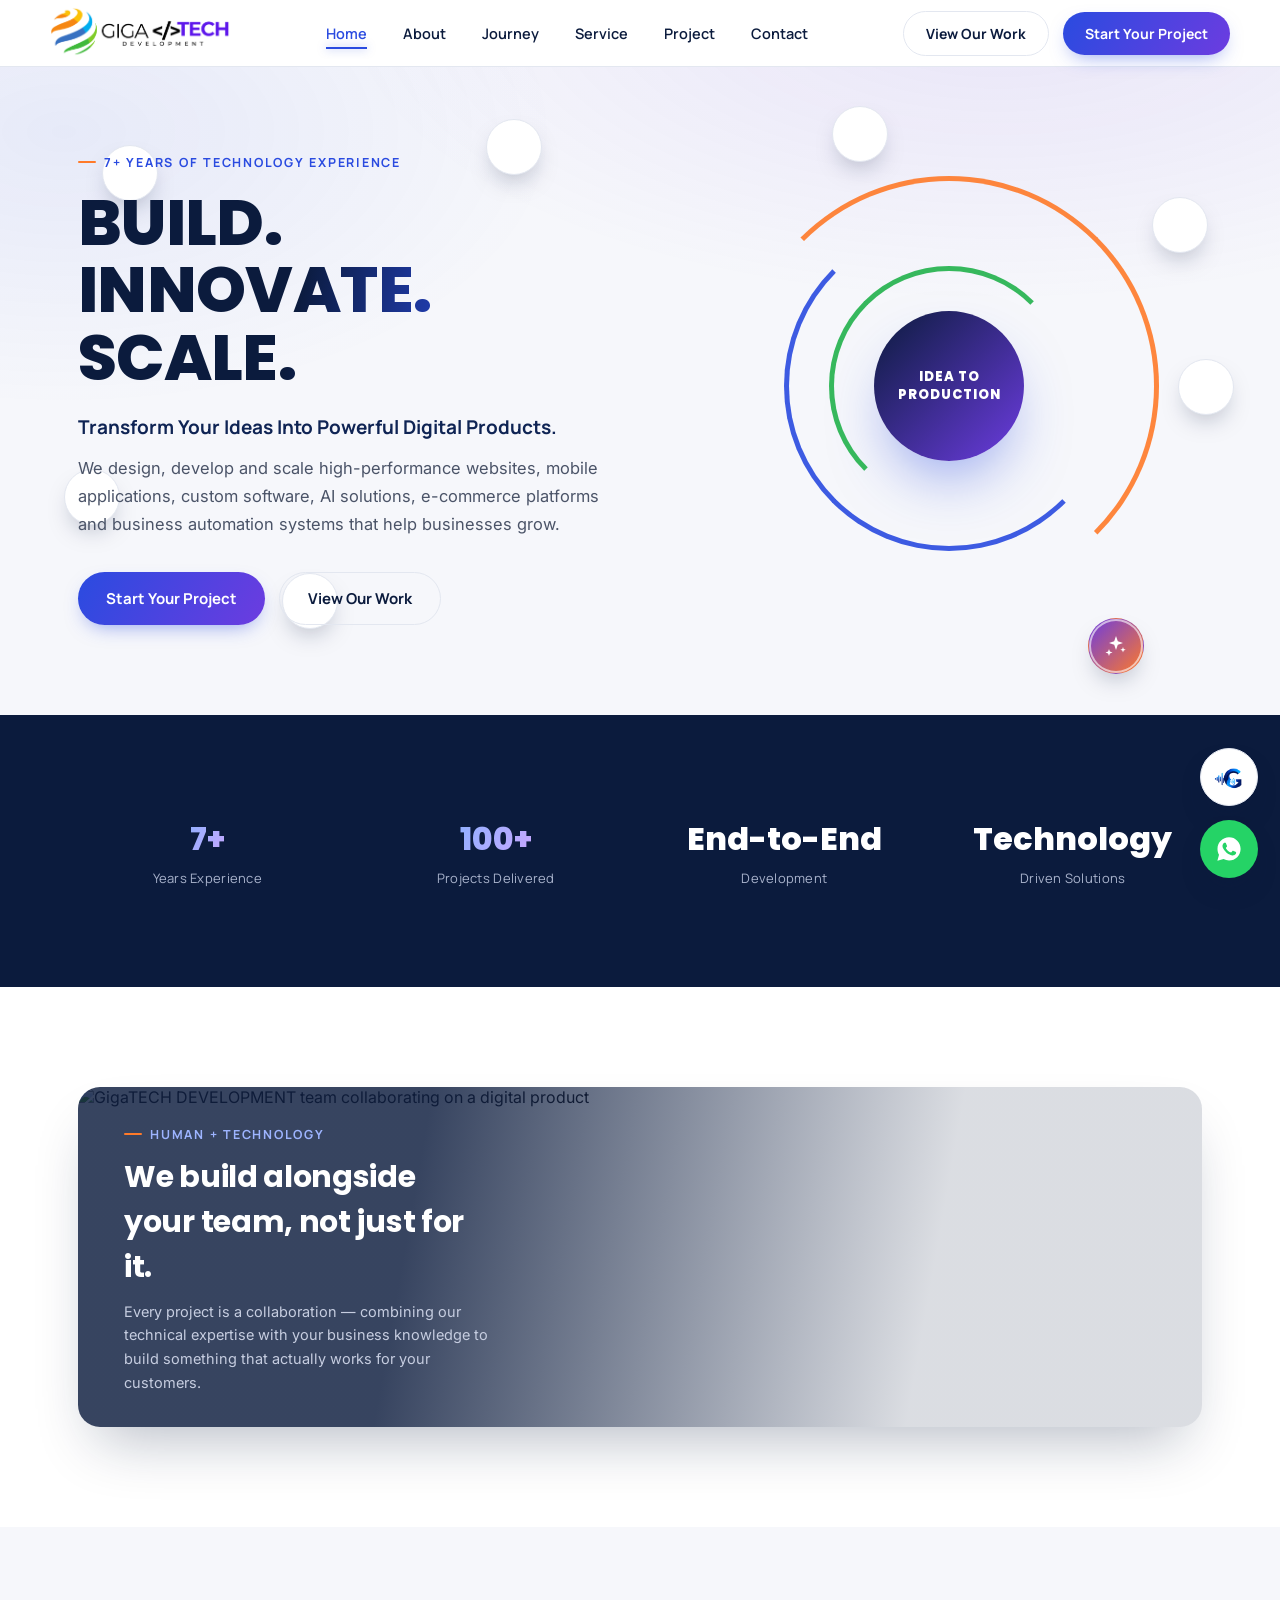
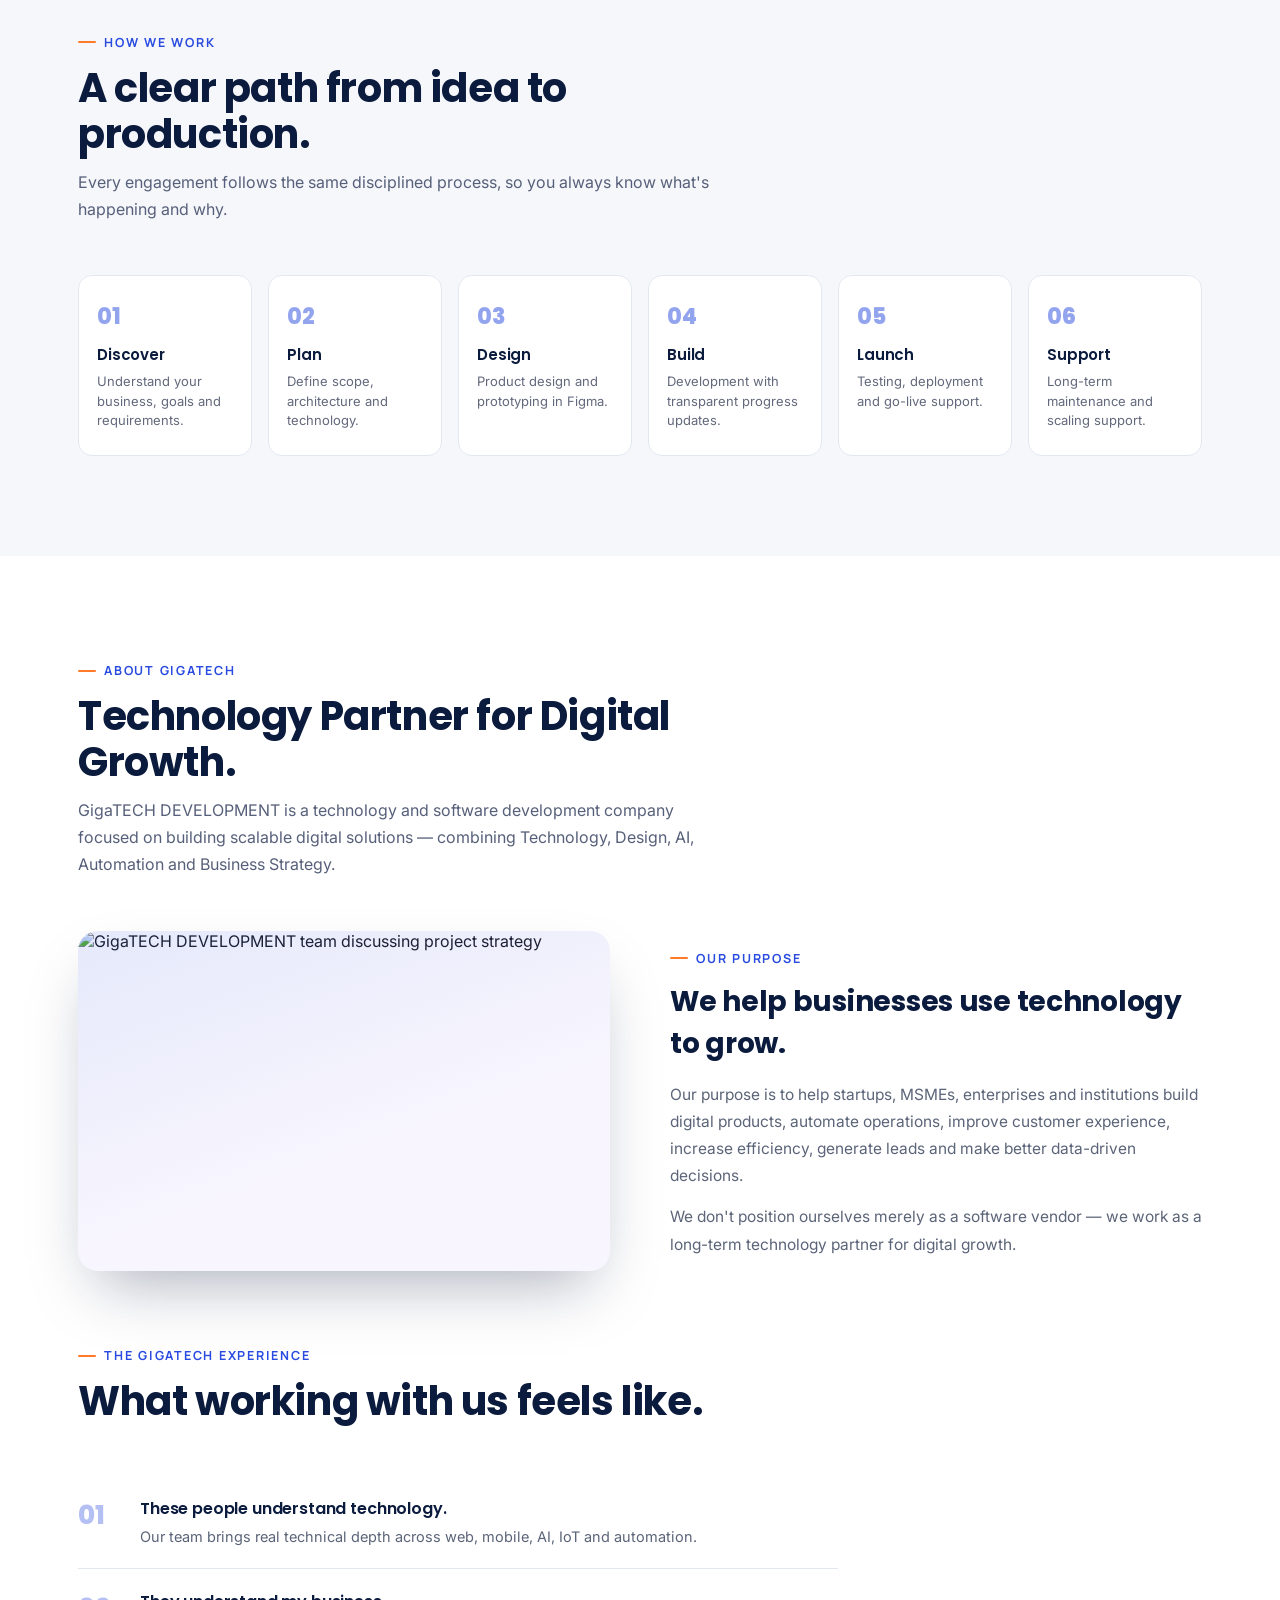
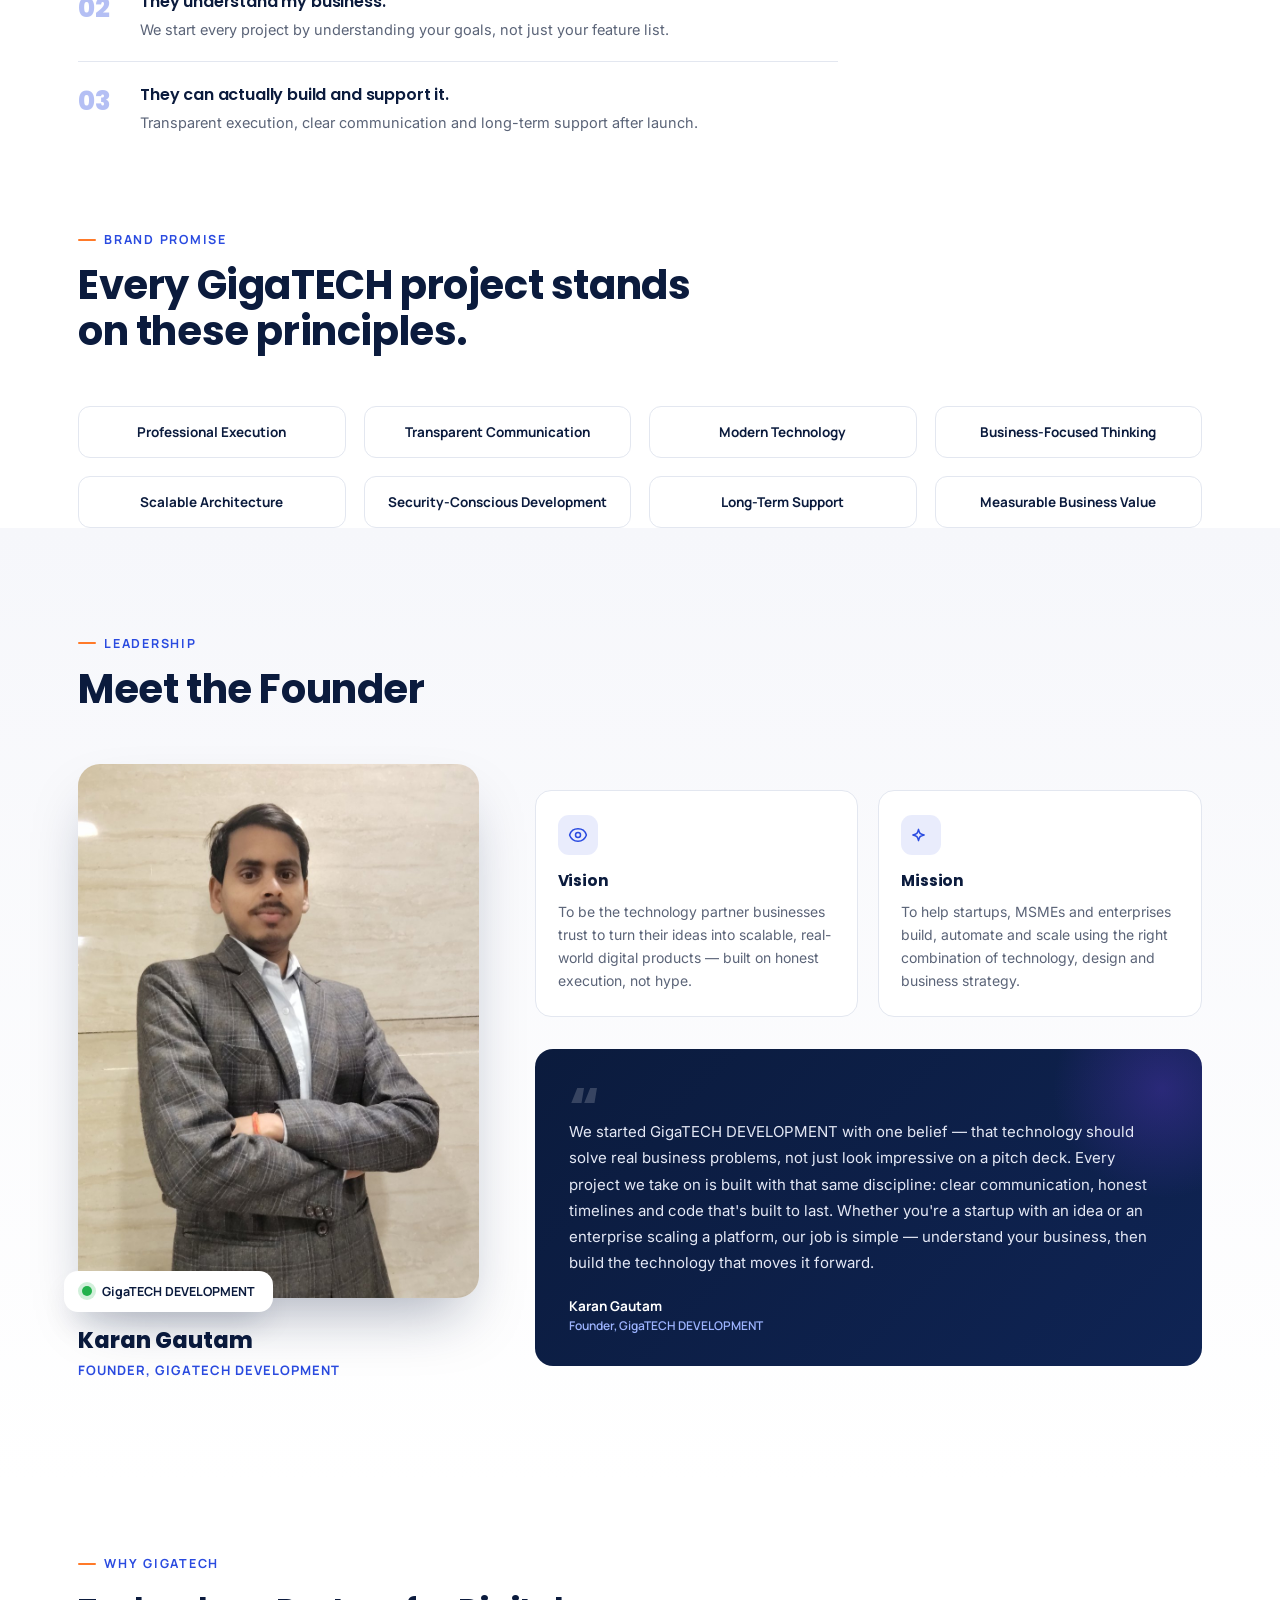
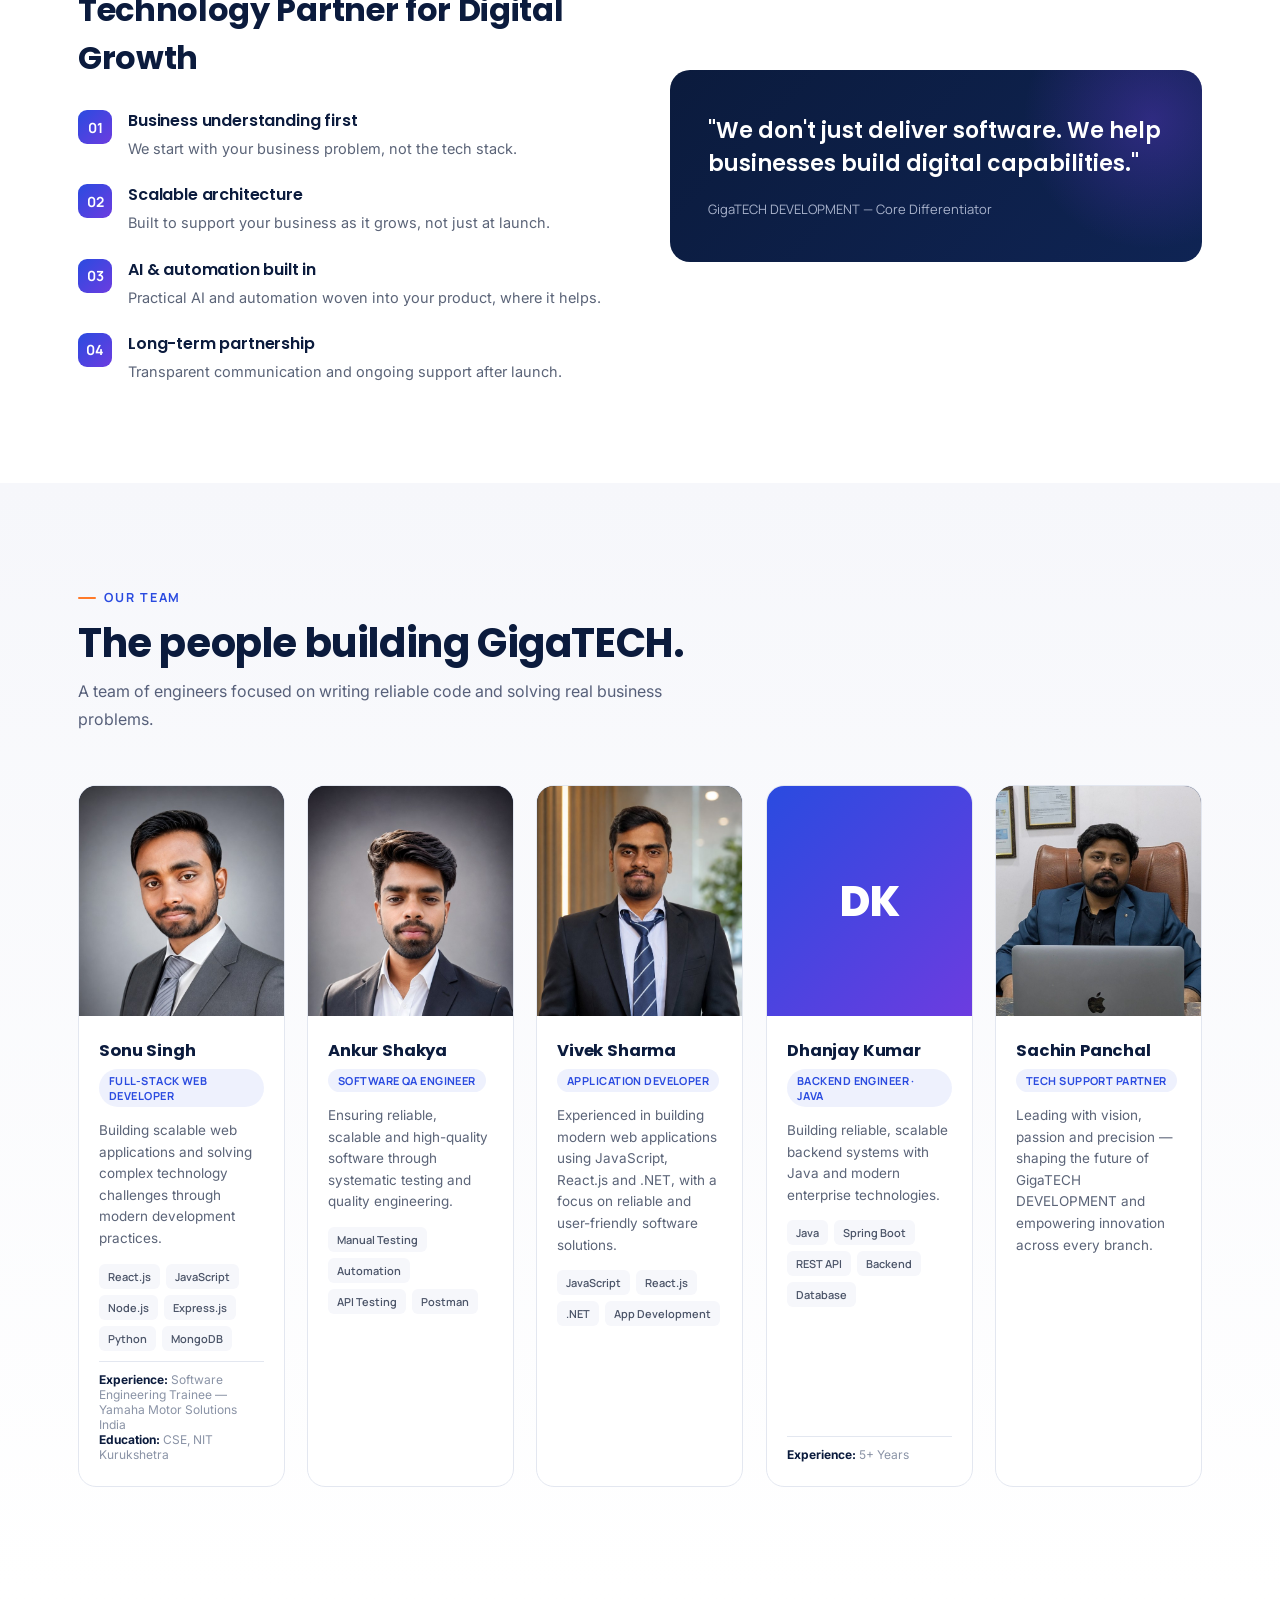
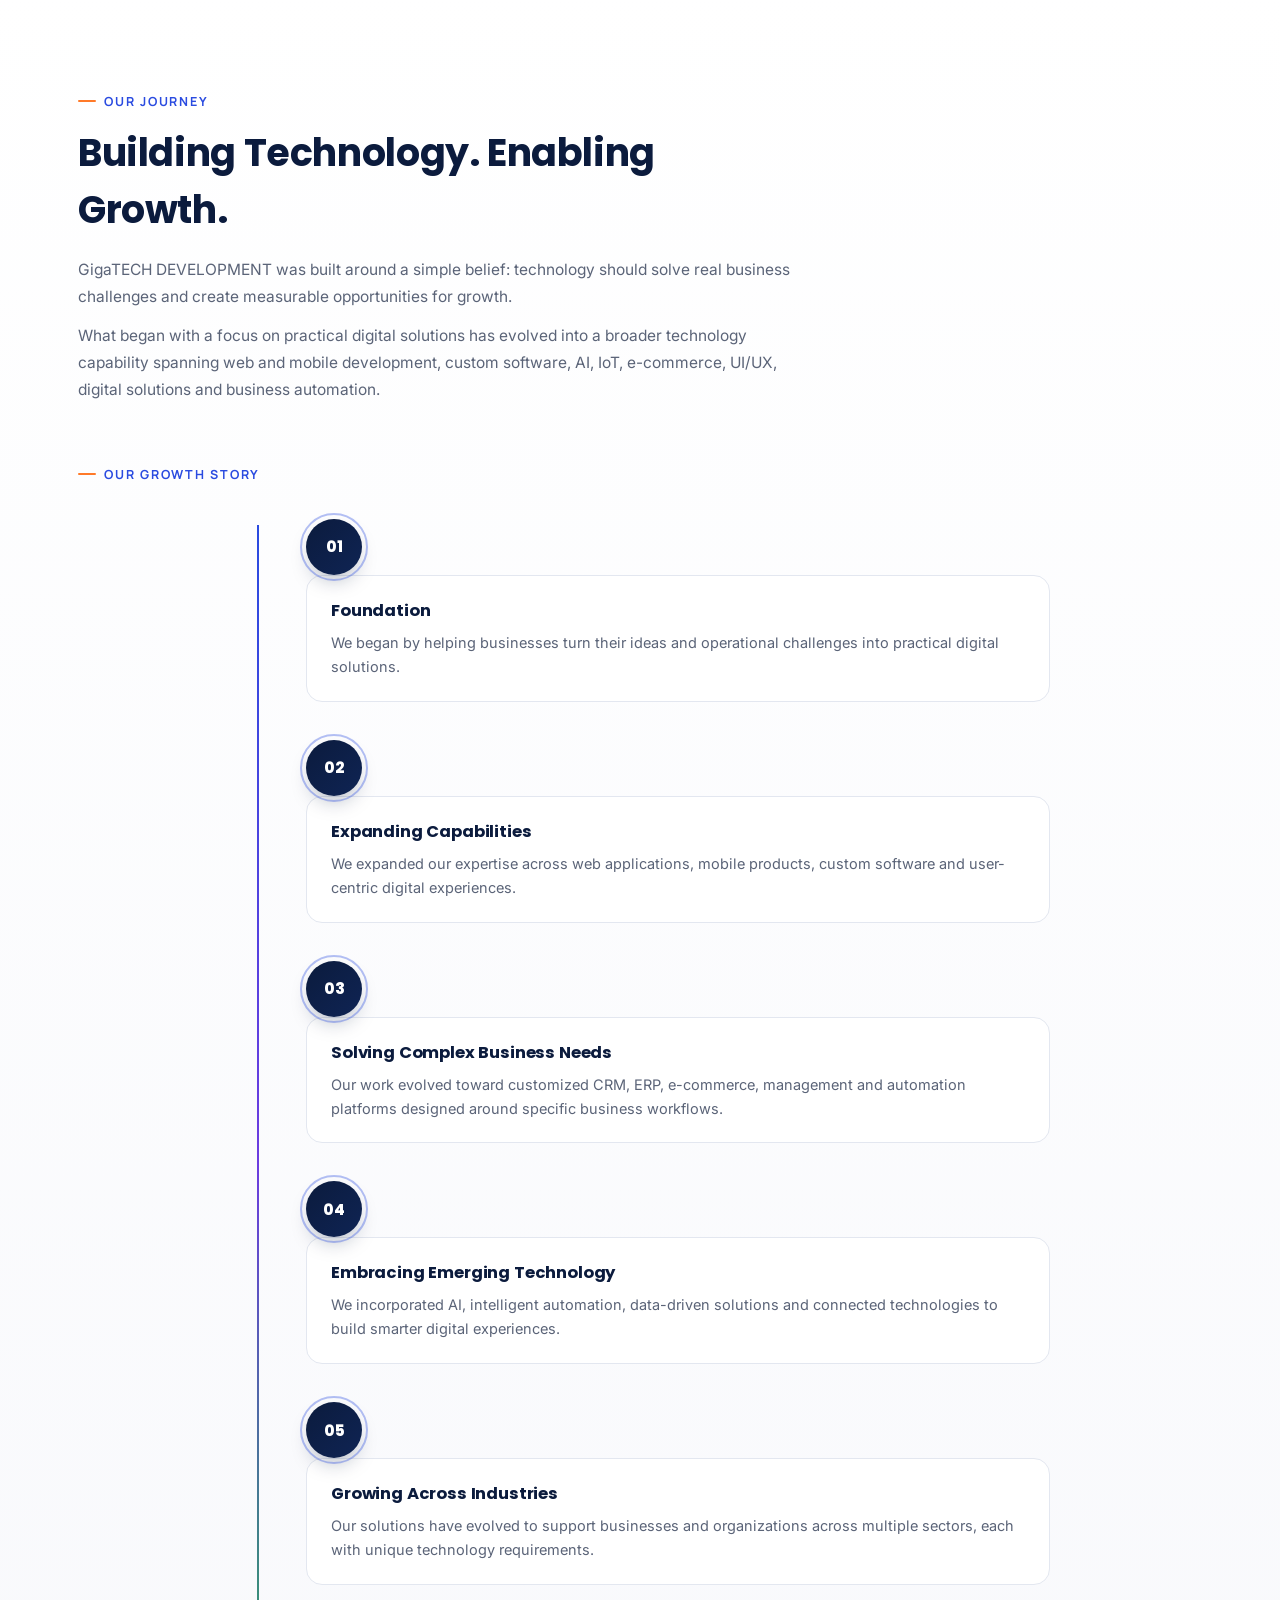
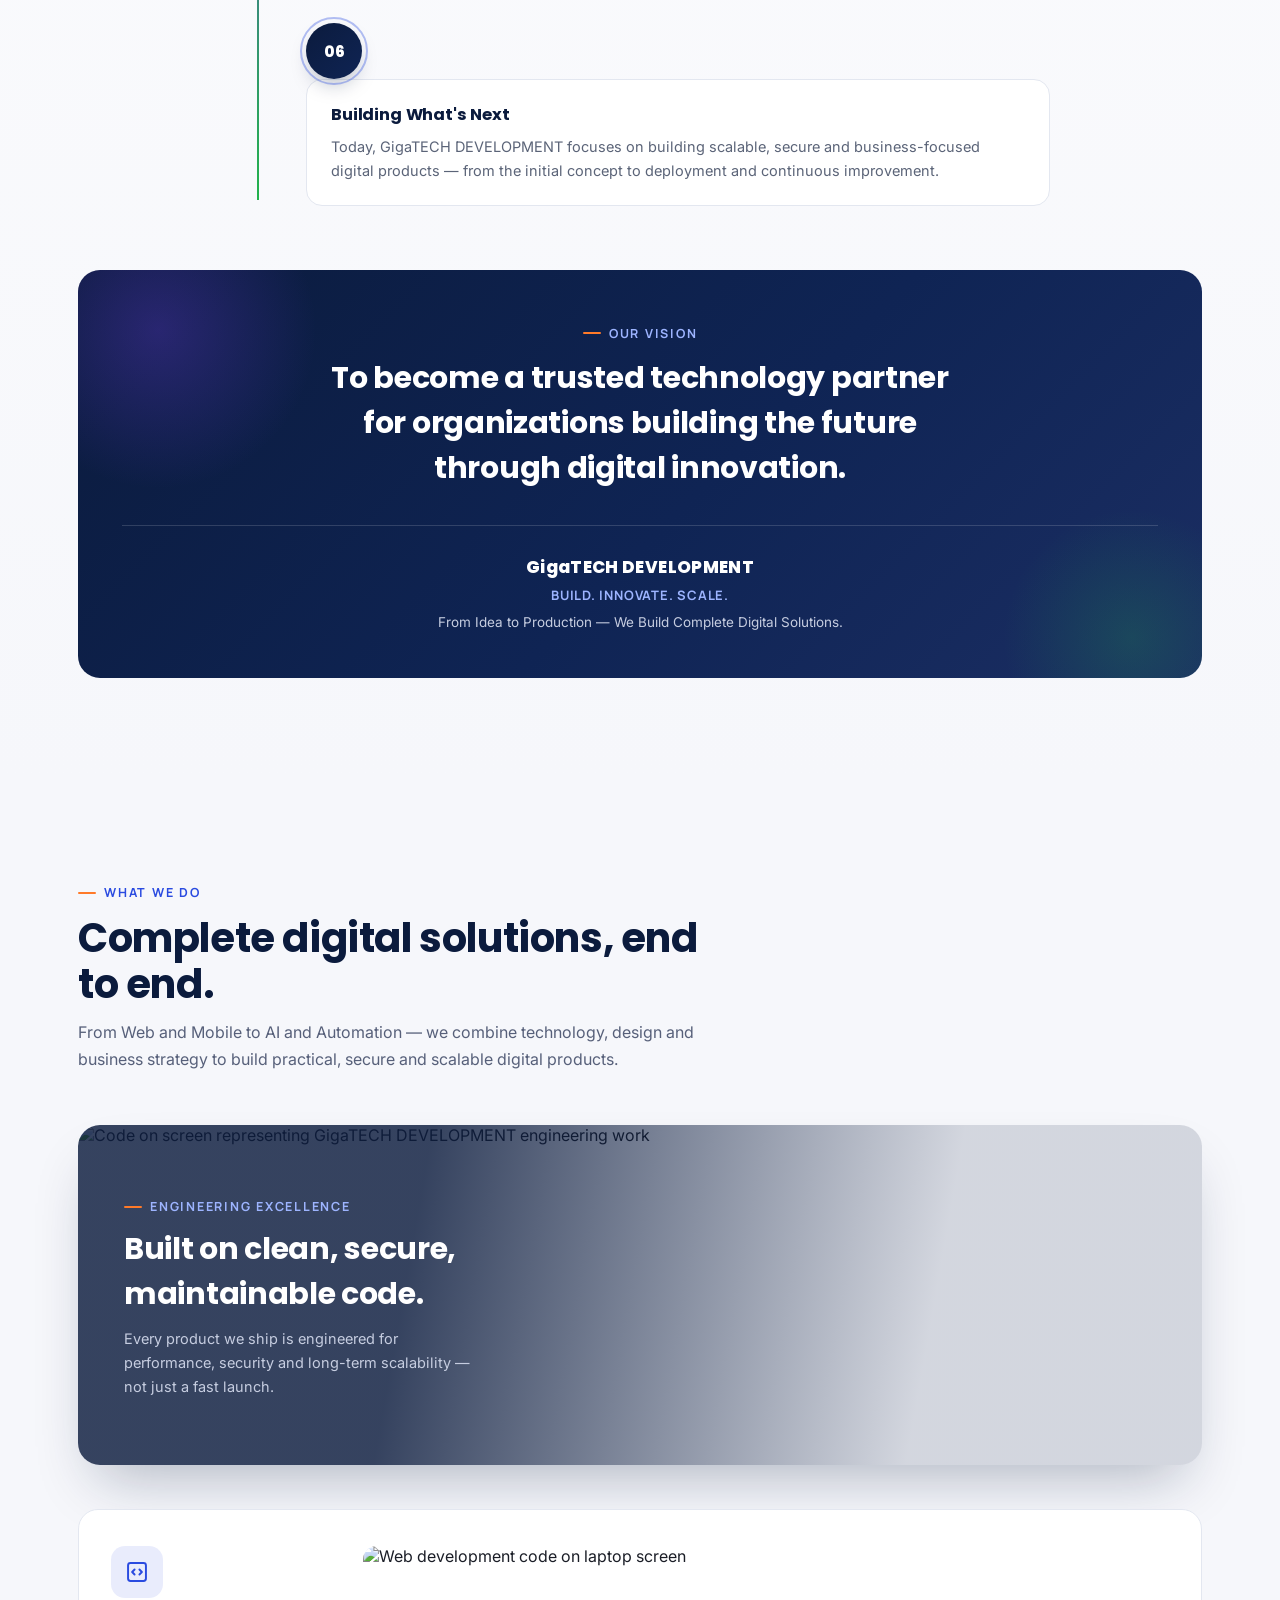
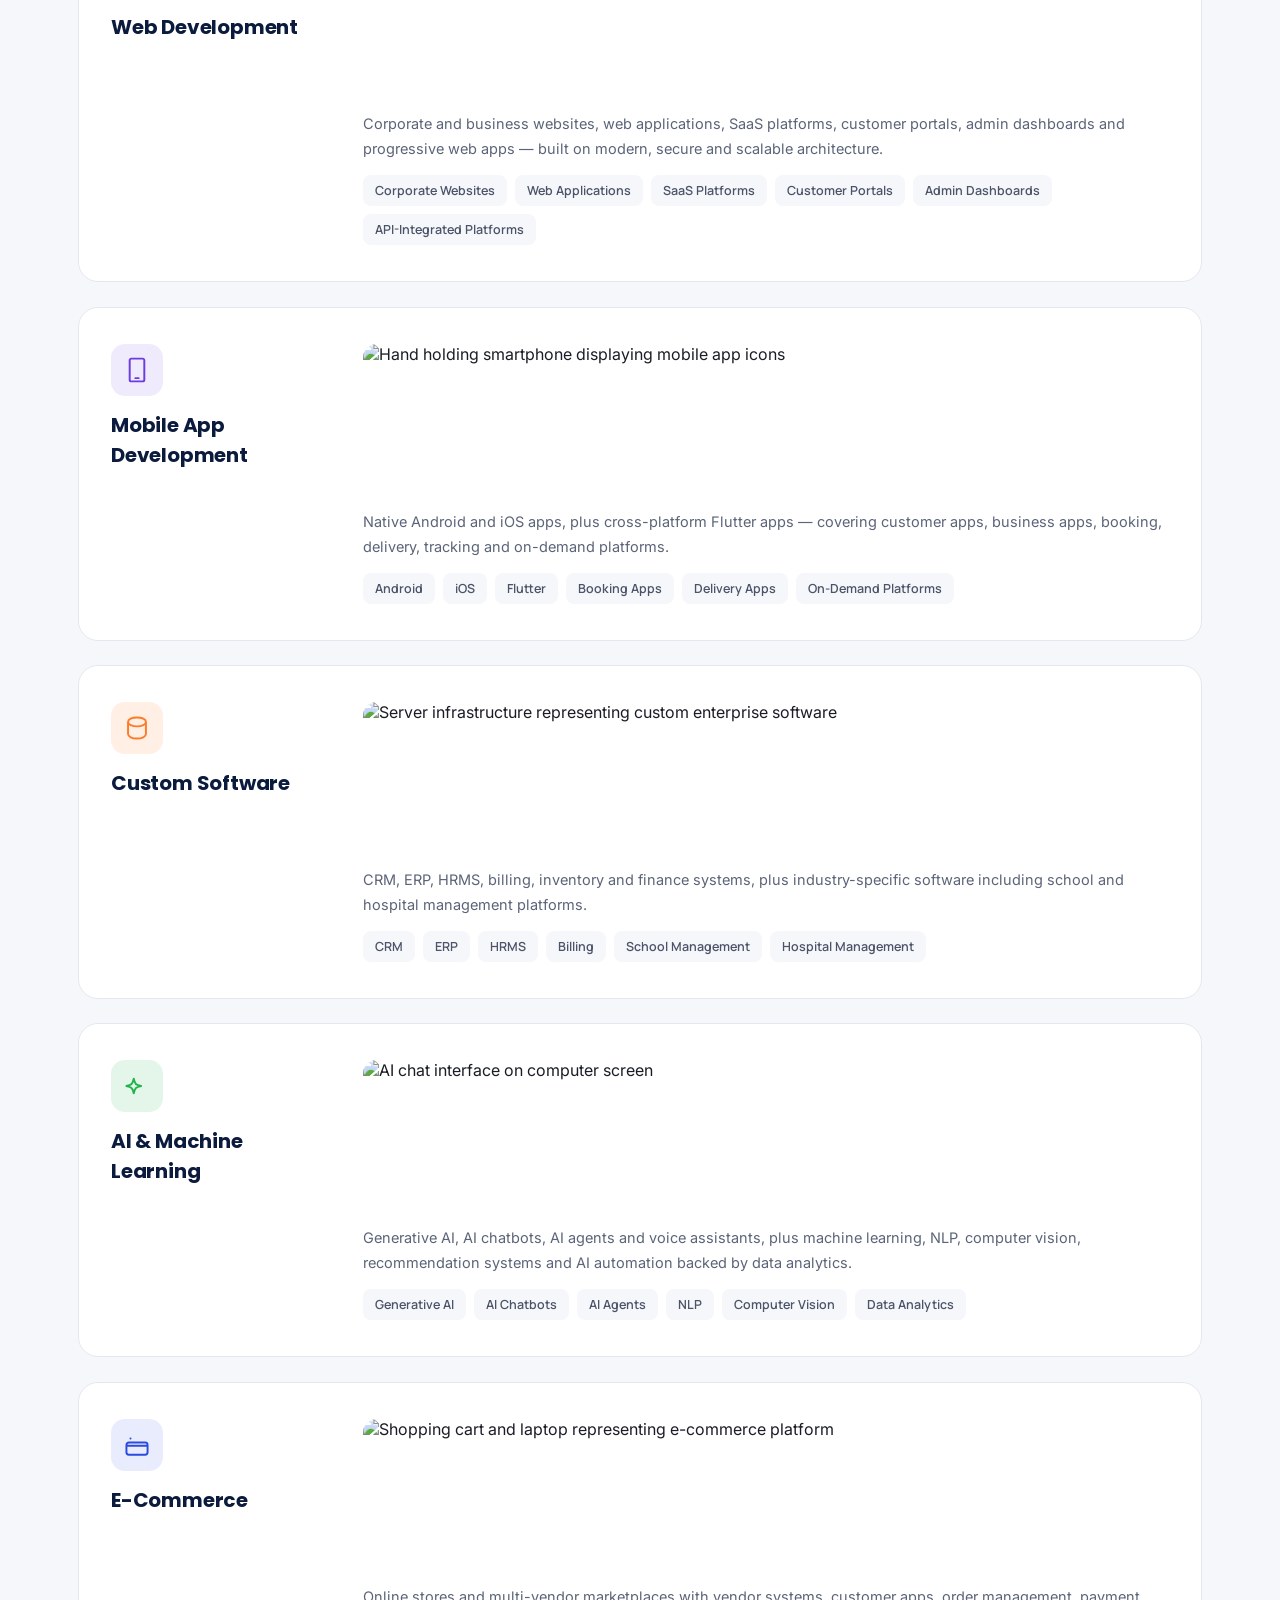
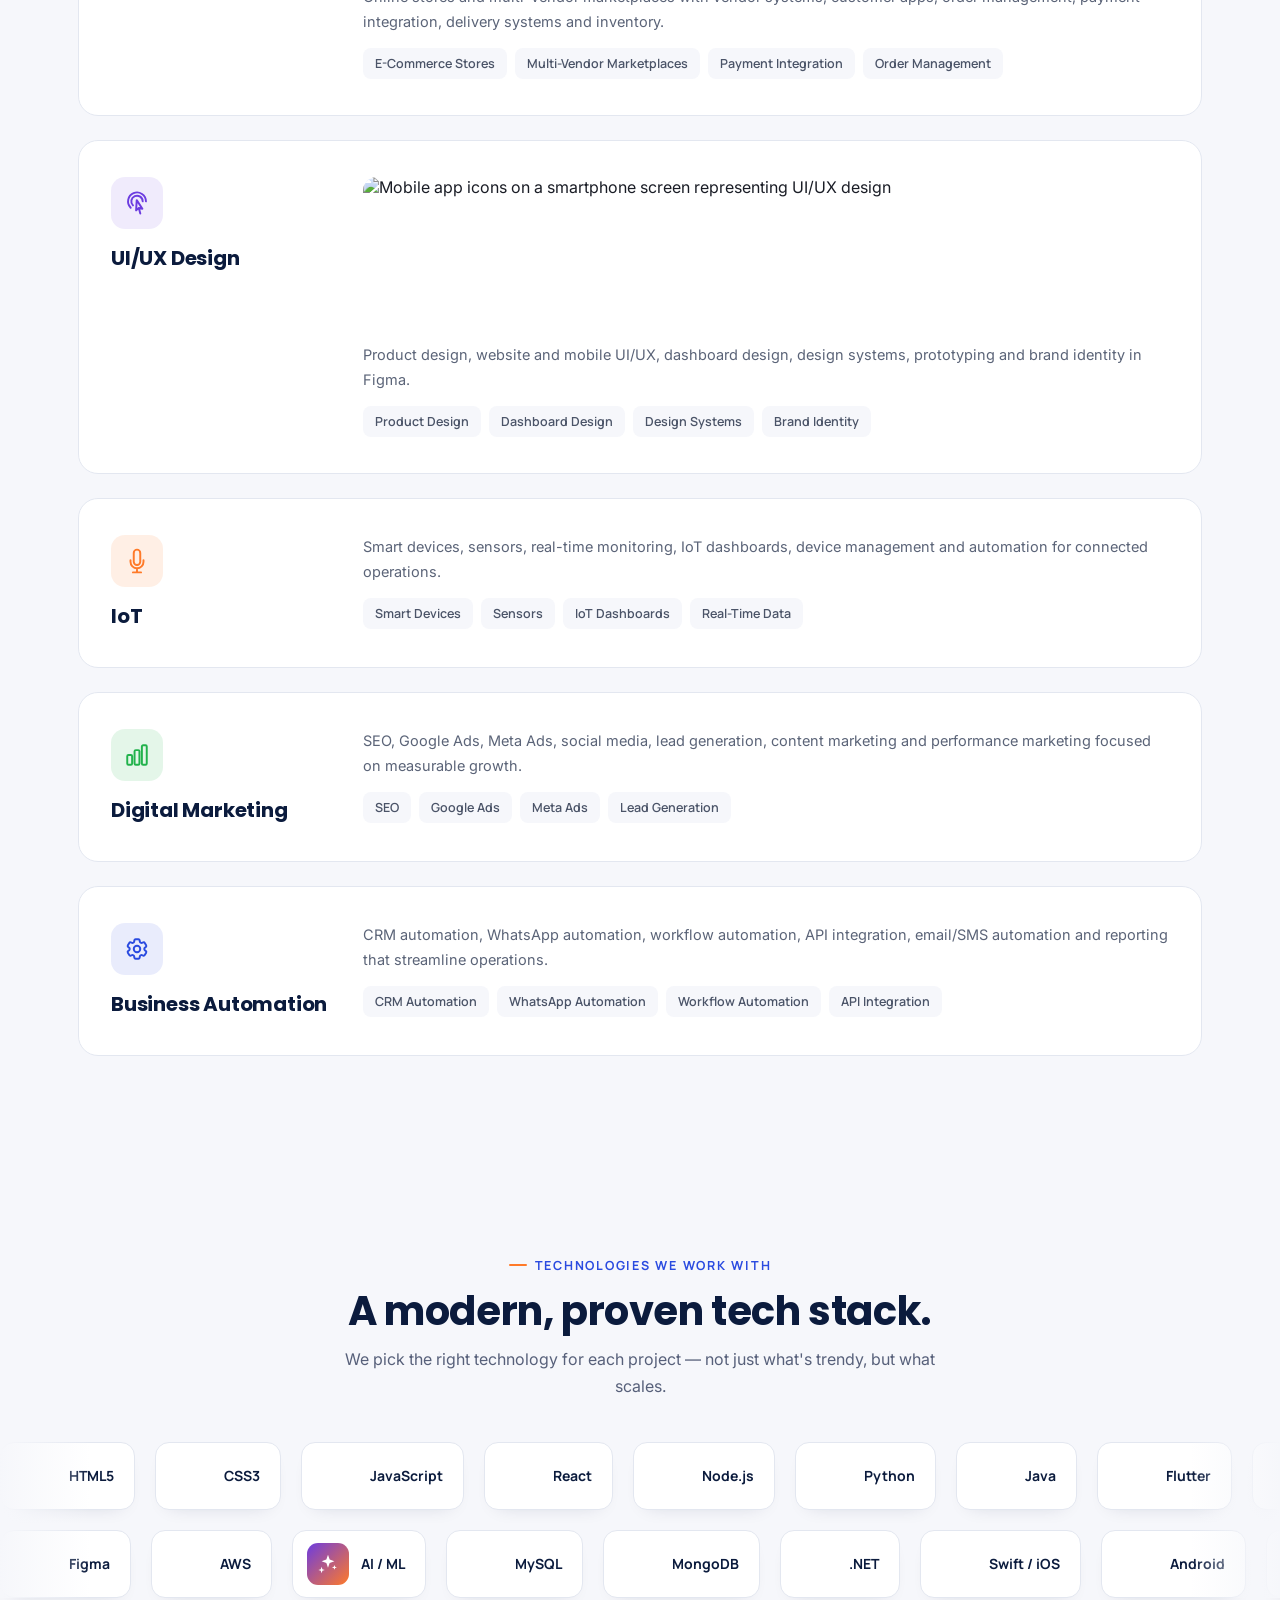
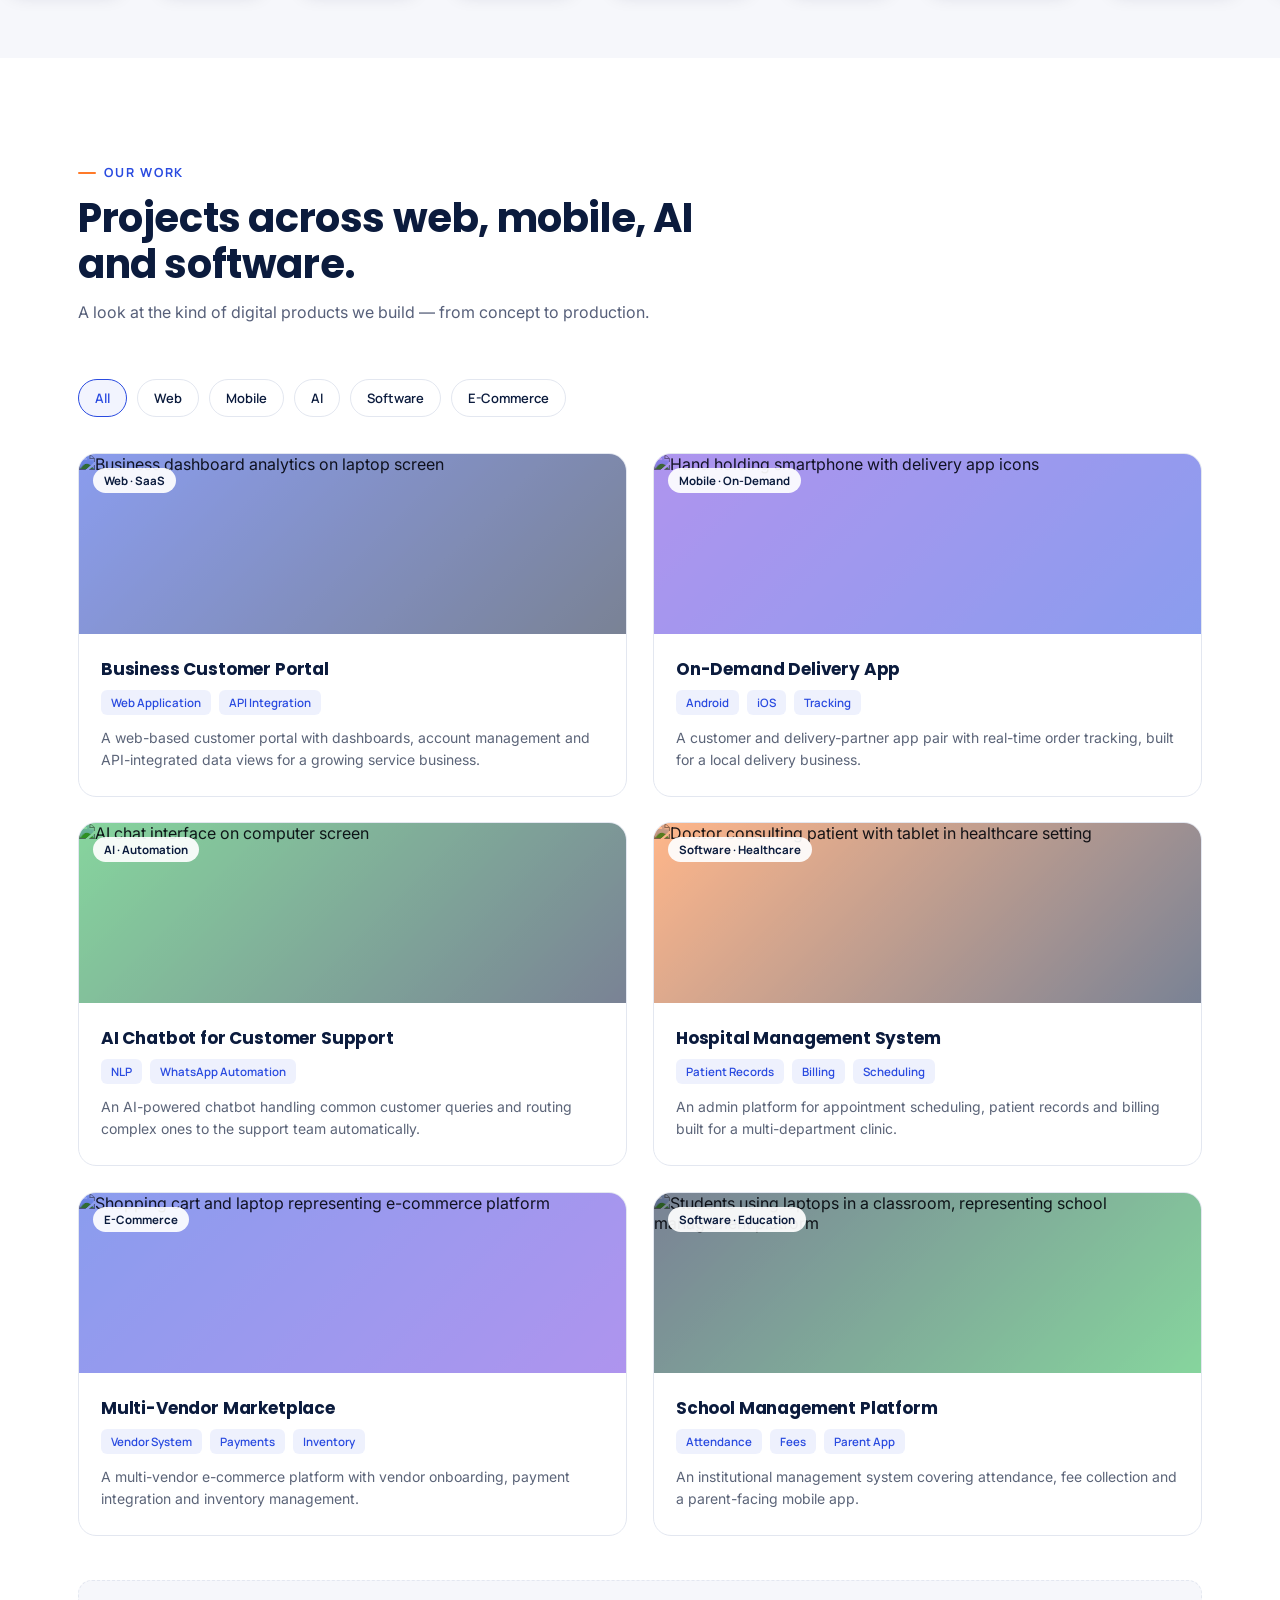
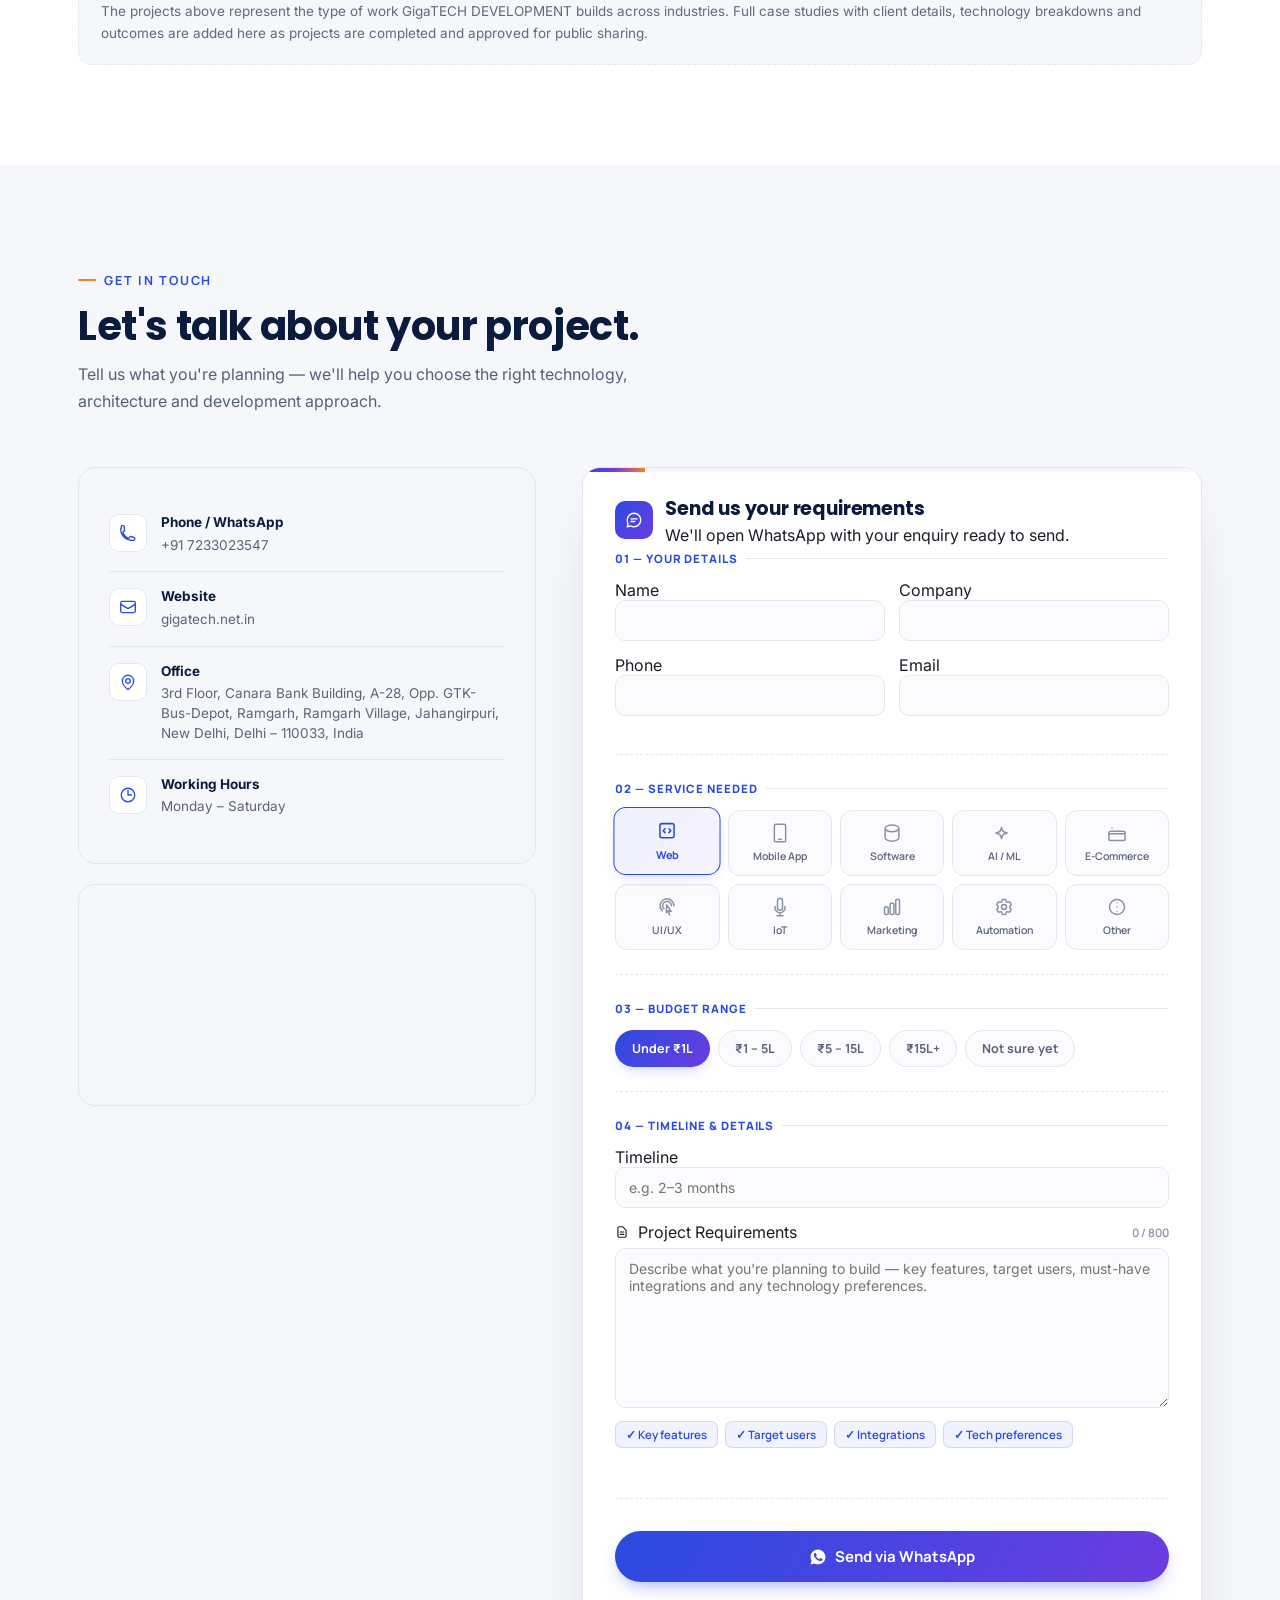
==== commit 47573622: "Update" ====
--- a/index.html
+++ b/index.html
@@ -701,6 +701,12 @@
 
 /* ================= Pro Contact Form ================= */
 .light-form{box-shadow:0 30px 60px -30px rgba(11,27,61,0.25);}
+.light-form input, .light-form select, .light-form textarea{
+  width:100%;border:1.5px solid var(--border);border-radius:10px;padding:11px 13px;
+  font-family:'Inter',sans-serif;font-size:14px;color:var(--charcoal);background:#fbfbfe;
+  transition:border-color .2s ease;
+}
+.light-form textarea{resize:vertical;min-height:160px;}
 .form-head{display:flex;align-items:center;gap:12px;margin-bottom:6px;}
 .form-head .form-badge{
   width:38px;height:38px;border-radius:10px;background:linear-gradient(135deg,var(--royal),var(--purple));
@@ -874,6 +880,57 @@
 @media(max-width:640px){
   .hero-bubbles{display:none;}
 }
+
+/* ================= Pro Unique Form ================= */
+.pro-form{position:relative;overflow:hidden;padding-top:26px;}
+.pro-form-progress{position:absolute;top:0;left:0;right:0;height:4px;background:var(--off-white);}
+.pro-form-progress-fill{height:100%;width:10%;background:linear-gradient(90deg,var(--royal),var(--purple),var(--orange));transition:width .4s ease;}
+
+.pro-section{margin-bottom:26px;padding-bottom:24px;border-bottom:1px dashed var(--border);}
+.pro-section:last-of-type{border-bottom:none;padding-bottom:0;}
+.pro-section-label{
+  font-family:'Manrope',sans-serif;font-weight:800;font-size:11.5px;letter-spacing:.08em;text-transform:uppercase;
+  color:var(--royal);margin-bottom:14px;display:flex;align-items:center;gap:8px;
+}
+.pro-section-label::after{content:"";flex:1;height:1px;background:var(--border);}
+
+.pro-input{transition:border-color .2s ease, box-shadow .2s ease, background .2s ease;}
+.pro-input:hover{border-color:#c7cee0;}
+
+.chip-grid{display:grid;grid-template-columns:repeat(5,1fr);gap:8px;}
+@media(max-width:520px){.chip-grid{grid-template-columns:repeat(3,1fr);}}
+.pick-chip{
+  display:flex;flex-direction:column;align-items:center;justify-content:center;gap:6px;
+  border:1.5px solid var(--border);border-radius:12px;padding:12px 6px;cursor:pointer;
+  transition:all .2s cubic-bezier(.34,1.56,.64,1);background:#fbfbfe;text-align:center;
+}
+.pick-chip svg{width:20px;height:20px;stroke:var(--gray);transition:stroke .2s ease;}
+.pick-chip span{font-family:'Manrope',sans-serif;font-weight:600;font-size:10.5px;color:#5B6478;transition:color .2s ease;}
+.pick-chip:hover{border-color:var(--royal);transform:translateY(-2px);}
+.pick-chip.active{
+  border-color:var(--royal);background:linear-gradient(135deg,rgba(42,75,224,0.08),rgba(108,60,224,0.06));
+  box-shadow:0 6px 16px -8px rgba(42,75,224,0.35);transform:translateY(-2px) scale(1.03);
+}
+.pick-chip.active svg{stroke:var(--royal);}
+.pick-chip.active span{color:var(--royal);font-weight:700;}
+
+.pill-row{display:flex;flex-wrap:wrap;gap:8px;}
+.pick-pill{
+  font-family:'Manrope',sans-serif;font-weight:700;font-size:12.5px;color:#5B6478;
+  border:1.5px solid var(--border);border-radius:999px;padding:9px 16px;cursor:pointer;
+  transition:all .2s ease;background:#fbfbfe;
+}
+.pick-pill:hover{border-color:var(--royal);}
+.pick-pill.active{
+  background:linear-gradient(135deg,var(--royal),var(--purple));border-color:transparent;color:#fff;
+  box-shadow:0 6px 16px -8px rgba(42,75,224,0.45);
+}
+
+.pro-submit{width:100%;justify-content:center;gap:8px;font-size:15px;padding:15px;}
+
+.foot-partners{display:flex;align-items:center;gap:14px;margin-top:16px;flex-wrap:wrap;}
+.foot-partners img{height:32px;width:auto;opacity:.9;transition:opacity .2s ease;}
+.foot-partners img:hover{opacity:1;}
 
 </style>
 </head>
@@ -1542,51 +1599,86 @@
         </div>
       </div>
 
-      <form class="light-form reveal" id="leadForm">
+      <form class="light-form pro-form reveal" id="leadForm">
+        <div class="pro-form-progress"><div class="pro-form-progress-fill" id="formProgressFill"></div></div>
+
         <div class="form-head">
           <div class="form-badge"><svg fill="none" viewBox="0 0 24 24" stroke-width="1.8" stroke-linecap="round" stroke-linejoin="round"><path d="M8 10.5h8M8 14h5M21 12c0 4.97-4.03 9-9 9-1.5 0-2.9-.37-4.14-1.02L3 21l1.02-3.86A8.96 8.96 0 0 1 3 12c0-4.97 4.03-9 9-9s9 4.03 9 9Z"/></svg></div>
-          <h3 style="font-size:19px;margin-bottom:0;">Send us your requirements</h3>
-        </div>
-        <p class="fnote" style="margin:6px 0 22px;">Fill this in and we'll open WhatsApp with your enquiry ready to send.</p>
-        <div class="form-row">
-          <div><label for="fname">Name</label><input id="fname" type="text" required></div>
-          <div><label for="fcompany">Company</label><input id="fcompany" type="text"></div>
-        </div>
-        <div class="form-row">
-          <div><label for="fphone">Phone</label><input id="fphone" type="tel" required></div>
-          <div><label for="femail">Email</label><input id="femail" type="email"></div>
-        </div>
-        <div class="form-row">
           <div>
-            <label for="fservice">Service</label>
-            <select id="fservice">
-              <option>Web Development</option><option>Mobile App Development</option><option>Custom Software</option><option>AI &amp; Machine Learning</option><option>E-Commerce</option><option>UI/UX Design</option><option>IoT</option><option>Digital Marketing</option><option>Business Automation</option><option>Other</option>
-            </select>
+            <h3 style="font-size:19px;margin-bottom:2px;">Send us your requirements</h3>
+            <p class="fnote" style="margin:0;">We'll open WhatsApp with your enquiry ready to send.</p>
           </div>
-          <div>
-            <label for="fbudget">Budget</label>
-            <select id="fbudget">
-              <option>Under ₹1 Lakh</option><option>₹1 – 5 Lakhs</option><option>₹5 – 15 Lakhs</option><option>₹15 Lakhs+</option><option>Not sure yet</option>
-            </select>
+        </div>
+
+        <div class="pro-section">
+          <div class="pro-section-label">01 — Your Details</div>
+          <div class="form-row">
+            <div><label for="fname">Name</label><input id="fname" type="text" class="pro-input" required></div>
+            <div><label for="fcompany">Company</label><input id="fcompany" type="text" class="pro-input"></div>
           </div>
-        </div>
-        <div class="form-row"><div class="full"><label for="ftimeline">Timeline</label><input id="ftimeline" type="text" placeholder="e.g. 2–3 months"></div></div>
-        <div class="form-row"><div class="full">
-          <div class="req-label-row">
-            <label for="freq"><svg width="14" height="14" fill="none" viewBox="0 0 24 24" stroke="currentColor" stroke-width="2" style="vertical-align:-2px;margin-right:4px;"><path stroke-linecap="round" stroke-linejoin="round" d="M9 12h6m-6 4h6m2 5H7a2 2 0 0 1-2-2V5a2 2 0 0 1 2-2h5.586a1 1 0 0 1 .707.293l5.414 5.414a1 1 0 0 1 .293.707V19a2 2 0 0 1-2 2Z"/></svg>Project Requirements</label>
-            <span class="req-counter" id="reqCounter">0 / 800</span>
+          <div class="form-row">
+            <div><label for="fphone">Phone</label><input id="fphone" type="tel" class="pro-input" required></div>
+            <div><label for="femail">Email</label><input id="femail" type="email" class="pro-input"></div>
           </div>
-          <div class="req-wrap">
-            <textarea id="freq" rows="6" maxlength="800" placeholder="Describe what you're planning to build — key features, target users, must-have integrations and any technology preferences."></textarea>
+        </div>
+
+        <div class="pro-section">
+          <div class="pro-section-label">02 — Service Needed</div>
+          <select id="fservice" style="display:none;">
+            <option>Web Development</option><option>Mobile App Development</option><option>Custom Software</option><option>AI &amp; Machine Learning</option><option>E-Commerce</option><option>UI/UX Design</option><option>IoT</option><option>Digital Marketing</option><option>Business Automation</option><option>Other</option>
+          </select>
+          <div class="chip-grid" id="serviceChips">
+            <div class="pick-chip active" data-value="Web Development"><svg viewBox="0 0 24 24" fill="none" stroke-width="1.8"><path stroke-linecap="round" stroke-linejoin="round" d="M14.25 9.75 16.5 12l-2.25 2.25m-4.5 0L7.5 12l2.25-2.25M6 20.25h12A2.25 2.25 0 0 0 20.25 18V6A2.25 2.25 0 0 0 18 3.75H6A2.25 2.25 0 0 0 3.75 6v12A2.25 2.25 0 0 0 6 20.25Z"/></svg><span>Web</span></div>
+            <div class="pick-chip" data-value="Mobile App Development"><svg viewBox="0 0 24 24" fill="none" stroke-width="1.8"><path stroke-linecap="round" stroke-linejoin="round" d="M10.5 19.5h3m-6.75 3h10.5a1.5 1.5 0 0 0 1.5-1.5V3a1.5 1.5 0 0 0-1.5-1.5h-10.5A1.5 1.5 0 0 0 5.25 3v18a1.5 1.5 0 0 0 1.5 1.5Z"/></svg><span>Mobile App</span></div>
+            <div class="pick-chip" data-value="Custom Software"><svg viewBox="0 0 24 24" fill="none" stroke-width="1.8"><path stroke-linecap="round" stroke-linejoin="round" d="M20.25 6.375c0 2.278-3.694 4.125-8.25 4.125S3.75 8.653 3.75 6.375m16.5 0C20.25 4.097 16.556 2.25 12 2.25S3.75 4.097 3.75 6.375m16.5 0v11.25c0 2.278-3.694 4.125-8.25 4.125s-8.25-1.847-8.25-4.125V6.375"/></svg><span>Software</span></div>
+            <div class="pick-chip" data-value="AI &amp; Machine Learning"><svg viewBox="0 0 24 24" fill="none" stroke-width="1.8"><path stroke-linecap="round" stroke-linejoin="round" d="M9.813 15.904 9 18.75l-.813-2.846a4.5 4.5 0 0 0-3.09-3.09L2.25 12l2.846-.813a4.5 4.5 0 0 0 3.09-3.09L9 5.25l.813 2.846a4.5 4.5 0 0 0 3.09 3.09L15.75 12l-2.846.813a4.5 4.5 0 0 0-3.09 3.09Z"/></svg><span>AI / ML</span></div>
+            <div class="pick-chip" data-value="E-Commerce"><svg viewBox="0 0 24 24" fill="none" stroke-width="1.8"><path stroke-linecap="round" stroke-linejoin="round" d="M2.25 12.75V12A2.25 2.25 0 0 1 4.5 9.75h15A2.25 2.25 0 0 1 21.75 12v.75m-19.5 0v6a2.25 2.25 0 0 0 2.25 2.25h15a2.25 2.25 0 0 0 2.25-2.25v-6m-19.5 0h19.5M6 6h.008v.008H6V6Z"/></svg><span>E-Commerce</span></div>
+            <div class="pick-chip" data-value="UI/UX Design"><svg viewBox="0 0 24 24" fill="none" stroke-width="1.8"><path stroke-linecap="round" stroke-linejoin="round" d="M15.042 21.672 13.684 16.6m0 0-2.51 2.225.569-9.47 5.227 7.917-3.286-.672Zm-7.518-.267A8.25 8.25 0 1 1 20.25 10.5M8.288 14.212A5.25 5.25 0 1 1 17.25 10.5"/></svg><span>UI/UX</span></div>
+            <div class="pick-chip" data-value="IoT"><svg viewBox="0 0 24 24" fill="none" stroke-width="1.8"><path stroke-linecap="round" stroke-linejoin="round" d="M12 18.75a6 6 0 0 0 6-6v-1.5m-6 7.5a6 6 0 0 1-6-6v-1.5m6 7.5v3.75m-3.75 0h7.5M12 15.75a3 3 0 0 1-3-3V4.5a3 3 0 1 1 6 0v8.25a3 3 0 0 1-3 3Z"/></svg><span>IoT</span></div>
+            <div class="pick-chip" data-value="Digital Marketing"><svg viewBox="0 0 24 24" fill="none" stroke-width="1.8"><path stroke-linecap="round" stroke-linejoin="round" d="M3 13.125C3 12.504 3.504 12 4.125 12h2.25c.621 0 1.125.504 1.125 1.125v6.75C7.5 20.496 6.996 21 6.375 21h-2.25A1.125 1.125 0 0 1 3 19.875v-6.75ZM9.75 8.625c0-.621.504-1.125 1.125-1.125h2.25c.621 0 1.125.504 1.125 1.125v11.25c0 .621-.504 1.125-1.125 1.125h-2.25a1.125 1.125 0 0 1-1.125-1.125V8.625ZM16.5 4.125c0-.621.504-1.125 1.125-1.125h2.25C20.496 3 21 3.504 21 4.125v15.75c0 .621-.504 1.125-1.125 1.125h-2.25a1.125 1.125 0 0 1-1.125-1.125V4.125Z"/></svg><span>Marketing</span></div>
+            <div class="pick-chip" data-value="Business Automation"><svg viewBox="0 0 24 24" fill="none" stroke-width="1.8"><path stroke-linecap="round" stroke-linejoin="round" d="M9.594 3.94c.09-.542.56-.94 1.11-.94h2.593c.55 0 1.02.398 1.11.94l.213 1.281c.063.374.313.686.645.87.074.04.147.083.22.127.325.196.72.257 1.075.124l1.217-.456a1.125 1.125 0 0 1 1.37.49l1.296 2.247a1.125 1.125 0 0 1-.26 1.431l-1.003.827c-.293.24-.438.613-.431.992a6.759 6.759 0 0 1 0 .255c-.007.378.138.75.43.99l1.005.828c.424.35.534.954.26 1.43l-1.298 2.247a1.125 1.125 0 0 1-1.369.491l-1.217-.456c-.355-.133-.75-.072-1.076.124a6.57 6.57 0 0 1-.22.128c-.331.183-.581.495-.644.869l-.213 1.28c-.09.543-.56.941-1.11.941h-2.594c-.55 0-1.019-.398-1.11-.94l-.213-1.281c-.062-.374-.312-.686-.644-.87a6.52 6.52 0 0 1-.22-.127c-.325-.196-.72-.257-1.076-.124l-1.217.456a1.125 1.125 0 0 1-1.369-.49l-1.297-2.247a1.125 1.125 0 0 1 .26-1.431l1.004-.827c.292-.24.437-.613.43-.992a6.932 6.932 0 0 1 0-.255c.007-.378-.138-.75-.43-.99l-1.004-.828a1.125 1.125 0 0 1-.26-1.43l1.297-2.247a1.125 1.125 0 0 1 1.37-.491l1.216.456c.356.133.751.072 1.076-.124.072-.044.146-.087.22-.128.332-.183.582-.495.644-.869l.214-1.28Z"/><path stroke-linecap="round" stroke-linejoin="round" d="M15 12a3 3 0 1 1-6 0 3 3 0 0 1 6 0Z"/></svg><span>Automation</span></div>
+            <div class="pick-chip" data-value="Other"><svg viewBox="0 0 24 24" fill="none" stroke-width="1.8"><path stroke-linecap="round" stroke-linejoin="round" d="M12 6.75h.007v.008H12V6.75Zm0 5.25h.007v.008H12V12Zm0 5.25h.007v.008H12v-.008ZM21 12a9 9 0 1 1-18 0 9 9 0 0 1 18 0Z"/></svg><span>Other</span></div>
           </div>
-          <div class="req-hints">
-            <span class="req-hint">✓ Key features</span>
-            <span class="req-hint">✓ Target users</span>
-            <span class="req-hint">✓ Integrations</span>
-            <span class="req-hint">✓ Tech preferences</span>
+        </div>
+
+        <div class="pro-section">
+          <div class="pro-section-label">03 — Budget Range</div>
+          <select id="fbudget" style="display:none;">
+            <option>Under ₹1 Lakh</option><option>₹1 – 5 Lakhs</option><option>₹5 – 15 Lakhs</option><option>₹15 Lakhs+</option><option>Not sure yet</option>
+          </select>
+          <div class="pill-row" id="budgetChips">
+            <div class="pick-pill active" data-value="Under ₹1 Lakh">Under ₹1L</div>
+            <div class="pick-pill" data-value="₹1 – 5 Lakhs">₹1 – 5L</div>
+            <div class="pick-pill" data-value="₹5 – 15 Lakhs">₹5 – 15L</div>
+            <div class="pick-pill" data-value="₹15 Lakhs+">₹15L+</div>
+            <div class="pick-pill" data-value="Not sure yet">Not sure yet</div>
           </div>
-        </div></div>
-        <button type="submit" class="btn btn-primary form-submit">Send via WhatsApp</button>
+        </div>
+
+        <div class="pro-section">
+          <div class="pro-section-label">04 — Timeline &amp; Details</div>
+          <div class="form-row"><div class="full"><label for="ftimeline">Timeline</label><input id="ftimeline" type="text" class="pro-input" placeholder="e.g. 2–3 months"></div></div>
+          <div class="form-row"><div class="full">
+            <div class="req-label-row">
+              <label for="freq"><svg width="14" height="14" fill="none" viewBox="0 0 24 24" stroke="currentColor" stroke-width="2" style="vertical-align:-2px;margin-right:4px;"><path stroke-linecap="round" stroke-linejoin="round" d="M9 12h6m-6 4h6m2 5H7a2 2 0 0 1-2-2V5a2 2 0 0 1 2-2h5.586a1 1 0 0 1 .707.293l5.414 5.414a1 1 0 0 1 .293.707V19a2 2 0 0 1-2 2Z"/></svg>Project Requirements</label>
+              <span class="req-counter" id="reqCounter">0 / 800</span>
+            </div>
+            <div class="req-wrap">
+              <textarea id="freq" rows="6" maxlength="800" class="pro-input" placeholder="Describe what you're planning to build — key features, target users, must-have integrations and any technology preferences."></textarea>
+            </div>
+            <div class="req-hints">
+              <span class="req-hint">✓ Key features</span>
+              <span class="req-hint">✓ Target users</span>
+              <span class="req-hint">✓ Integrations</span>
+              <span class="req-hint">✓ Tech preferences</span>
+            </div>
+          </div></div>
+        </div>
+
+        <button type="submit" class="btn btn-primary form-submit pro-submit">
+          <svg viewBox="0 0 24 24" fill="#fff" width="18" height="18"><path d="M12.04 2C6.58 2 2.13 6.45 2.13 11.91c0 1.75.46 3.46 1.32 4.96L2.05 22l5.25-1.38a9.9 9.9 0 0 0 4.74 1.2h.01c5.46 0 9.9-4.45 9.9-9.91 0-2.65-1.03-5.14-2.9-7.01A9.82 9.82 0 0 0 12.04 2Zm5.8 14.07c-.24.68-1.4 1.3-1.93 1.38-.5.08-1.12.11-1.81-.11a16.5 16.5 0 0 1-1.63-.6c-2.87-1.24-4.74-4.15-4.88-4.34-.14-.19-1.17-1.56-1.17-2.98 0-1.42.74-2.11 1-2.4.26-.29.57-.36.76-.36h.55c.18 0 .42-.07.65.5.24.58.81 2 .88 2.15.07.15.12.32.02.51-.1.19-.15.31-.3.48-.15.17-.31.38-.44.5-.15.15-.3.31-.13.6.17.29.76 1.25 1.63 2.02 1.12 1 2.06 1.31 2.35 1.46.29.15.46.13.63-.08.17-.2.72-.84.91-1.13.19-.29.38-.24.64-.14.26.1 1.66.78 1.94.92.29.14.48.22.55.34.07.13.07.72-.17 1.4Z"/></svg>
+          Send via WhatsApp
+        </button>
         <div class="form-trust">
           <span class="form-trust-item"><svg fill="none" viewBox="0 0 24 24" stroke-linecap="round" stroke-linejoin="round"><path d="M20 6 9 17l-5-5"/></svg>Reply within 24 hrs</span>
           <span class="form-trust-item"><svg fill="none" viewBox="0 0 24 24" stroke-linecap="round" stroke-linejoin="round"><path d="M20 6 9 17l-5-5"/></svg>Free consultation</span>
@@ -1613,6 +1705,10 @@
           <a href="https://gigatech.net.in" target="_blank" rel="noopener" aria-label="GigaTECH DEVELOPMENT Website">
             <svg viewBox="0 0 24 24"><path d="M12 2C6.477 2 2 6.477 2 12s4.477 10 10 10 10-4.477 10-10S17.523 2 12 2zm7.94 9h-3.05c-.1-2.16-.62-4.13-1.44-5.61A8.02 8.02 0 0 1 19.94 11zM12 4c.83 1.1 1.83 3.34 2 7H10c.17-3.66 1.17-5.9 2-7zM8.55 5.39C7.73 6.87 7.21 8.84 7.11 11H4.06a8.02 8.02 0 0 1 4.49-5.61zM4.06 13h3.05c.1 2.16.62 4.13 1.44 5.61A8.02 8.02 0 0 1 4.06 13zM12 20c-.83-1.1-1.83-3.34-2-7h4c-.17 3.66-1.17 5.9-2 7zm3.45-1.39c.82-1.48 1.34-3.45 1.44-5.61h3.05a8.02 8.02 0 0 1-4.49 5.61z"/></svg>
           </a>
+        </div>
+        <div class="foot-partners">
+          <img src="[data-uri]" alt="PayU Certified Partner">
+          <img src="[data-uri]" alt="Cashfree Payments Certified Partner">
         </div>
       </div>
       <div>
@@ -1802,6 +1898,42 @@
   });
 }
 wireLeadForm('leadForm');
+
+// ---------- pro form: service/budget chip selection ----------
+function wireChipGroup(containerId, hiddenSelectId, chipClass){
+  const container = document.getElementById(containerId);
+  const hiddenSelect = document.getElementById(hiddenSelectId);
+  if(!container || !hiddenSelect) return;
+  container.querySelectorAll('.' + chipClass).forEach(chip=>{
+    chip.addEventListener('click', ()=>{
+      container.querySelectorAll('.' + chipClass).forEach(c=>c.classList.remove('active'));
+      chip.classList.add('active');
+      hiddenSelect.value = chip.dataset.value;
+      updateFormProgress();
+    });
+  });
+}
+wireChipGroup('serviceChips', 'fservice', 'pick-chip');
+wireChipGroup('budgetChips', 'fbudget', 'pick-pill');
+
+// ---------- pro form: live progress bar ----------
+function updateFormProgress(){
+  const fields = ['fname','fphone','ftimeline','freq'];
+  const form = document.getElementById('leadForm');
+  if(!form) return;
+  let filled = 0;
+  fields.forEach(id=>{
+    const el = form.querySelector('#'+id);
+    if(el && el.value.trim().length > 0) filled++;
+  });
+  const pct = Math.max(10, Math.round((filled / fields.length) * 100));
+  const fill = document.getElementById('formProgressFill');
+  if(fill) fill.style.width = pct + '%';
+}
+['fname','fphone','ftimeline','freq'].forEach(id=>{
+  const el = document.getElementById(id);
+  if(el) el.addEventListener('input', updateFormProgress);
+});
 
 // ---------- requirements character counter ----------
 const reqField = document.getElementById('freq');
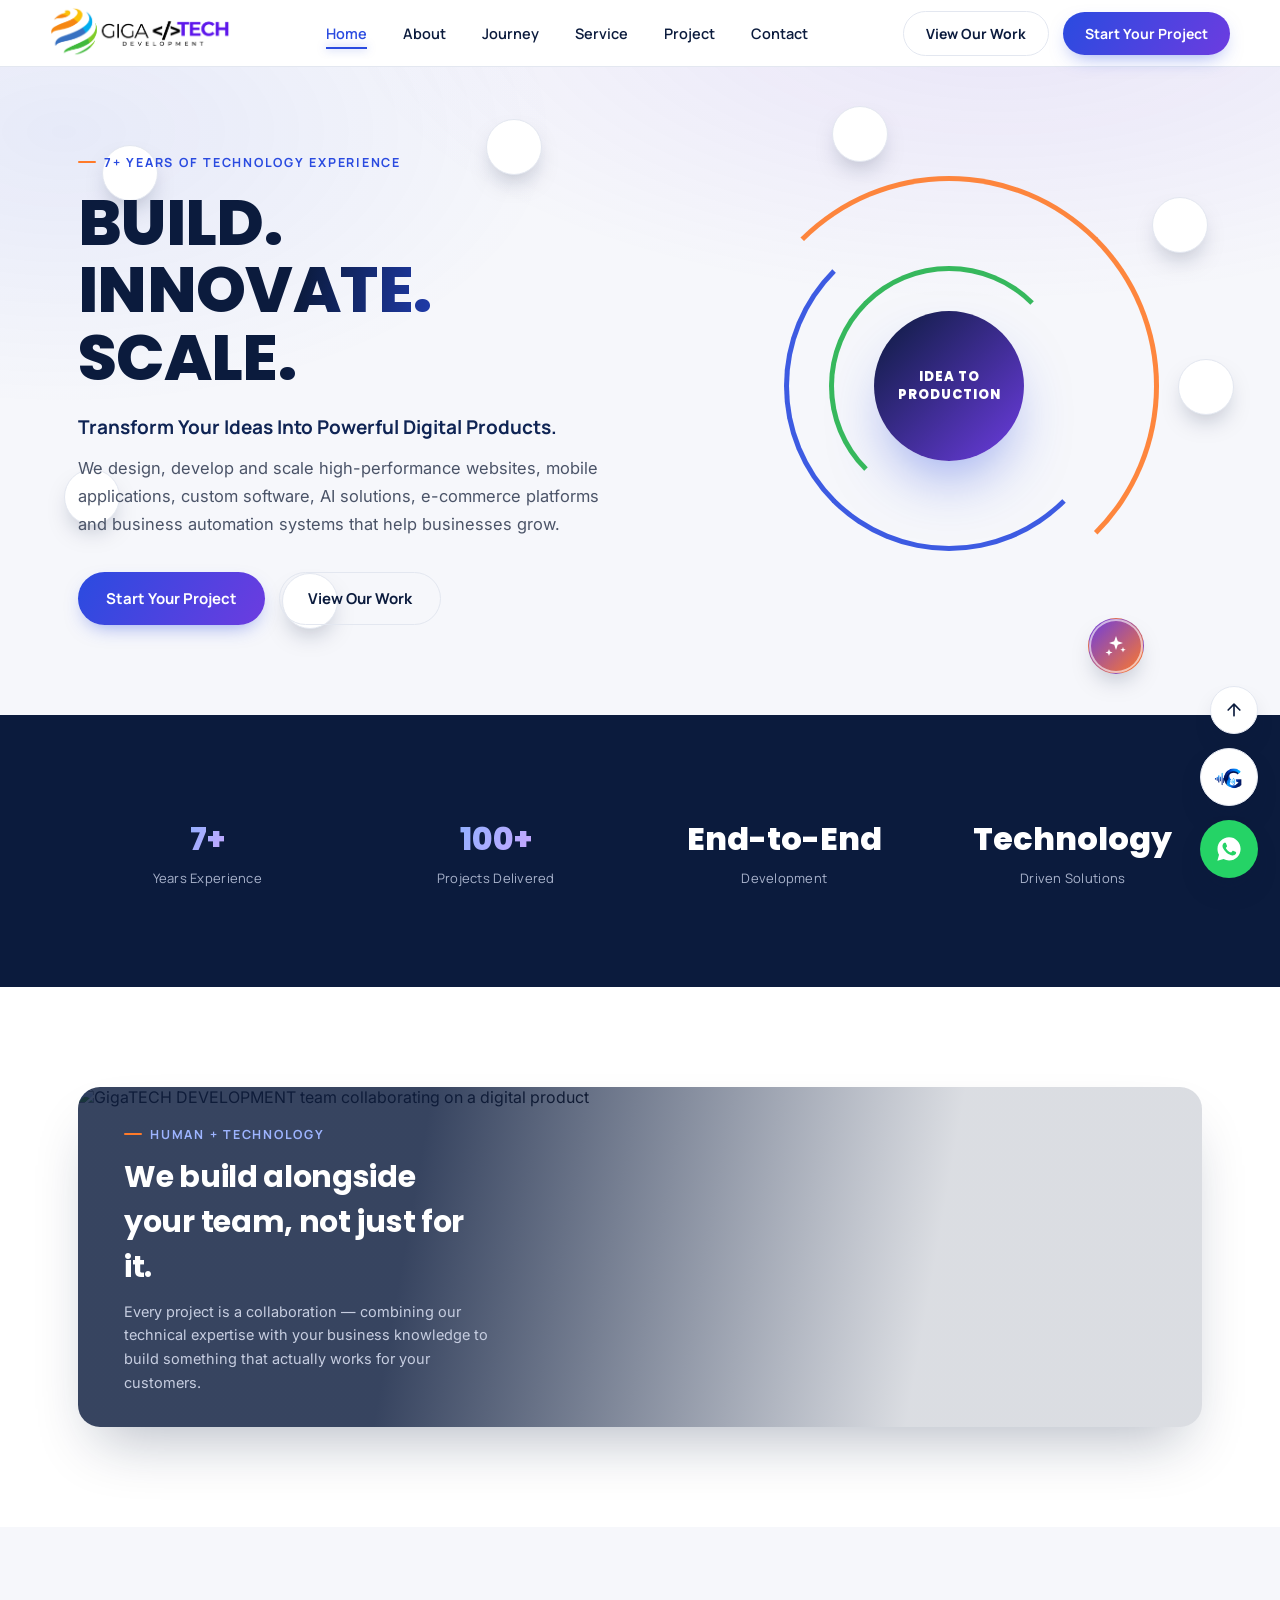
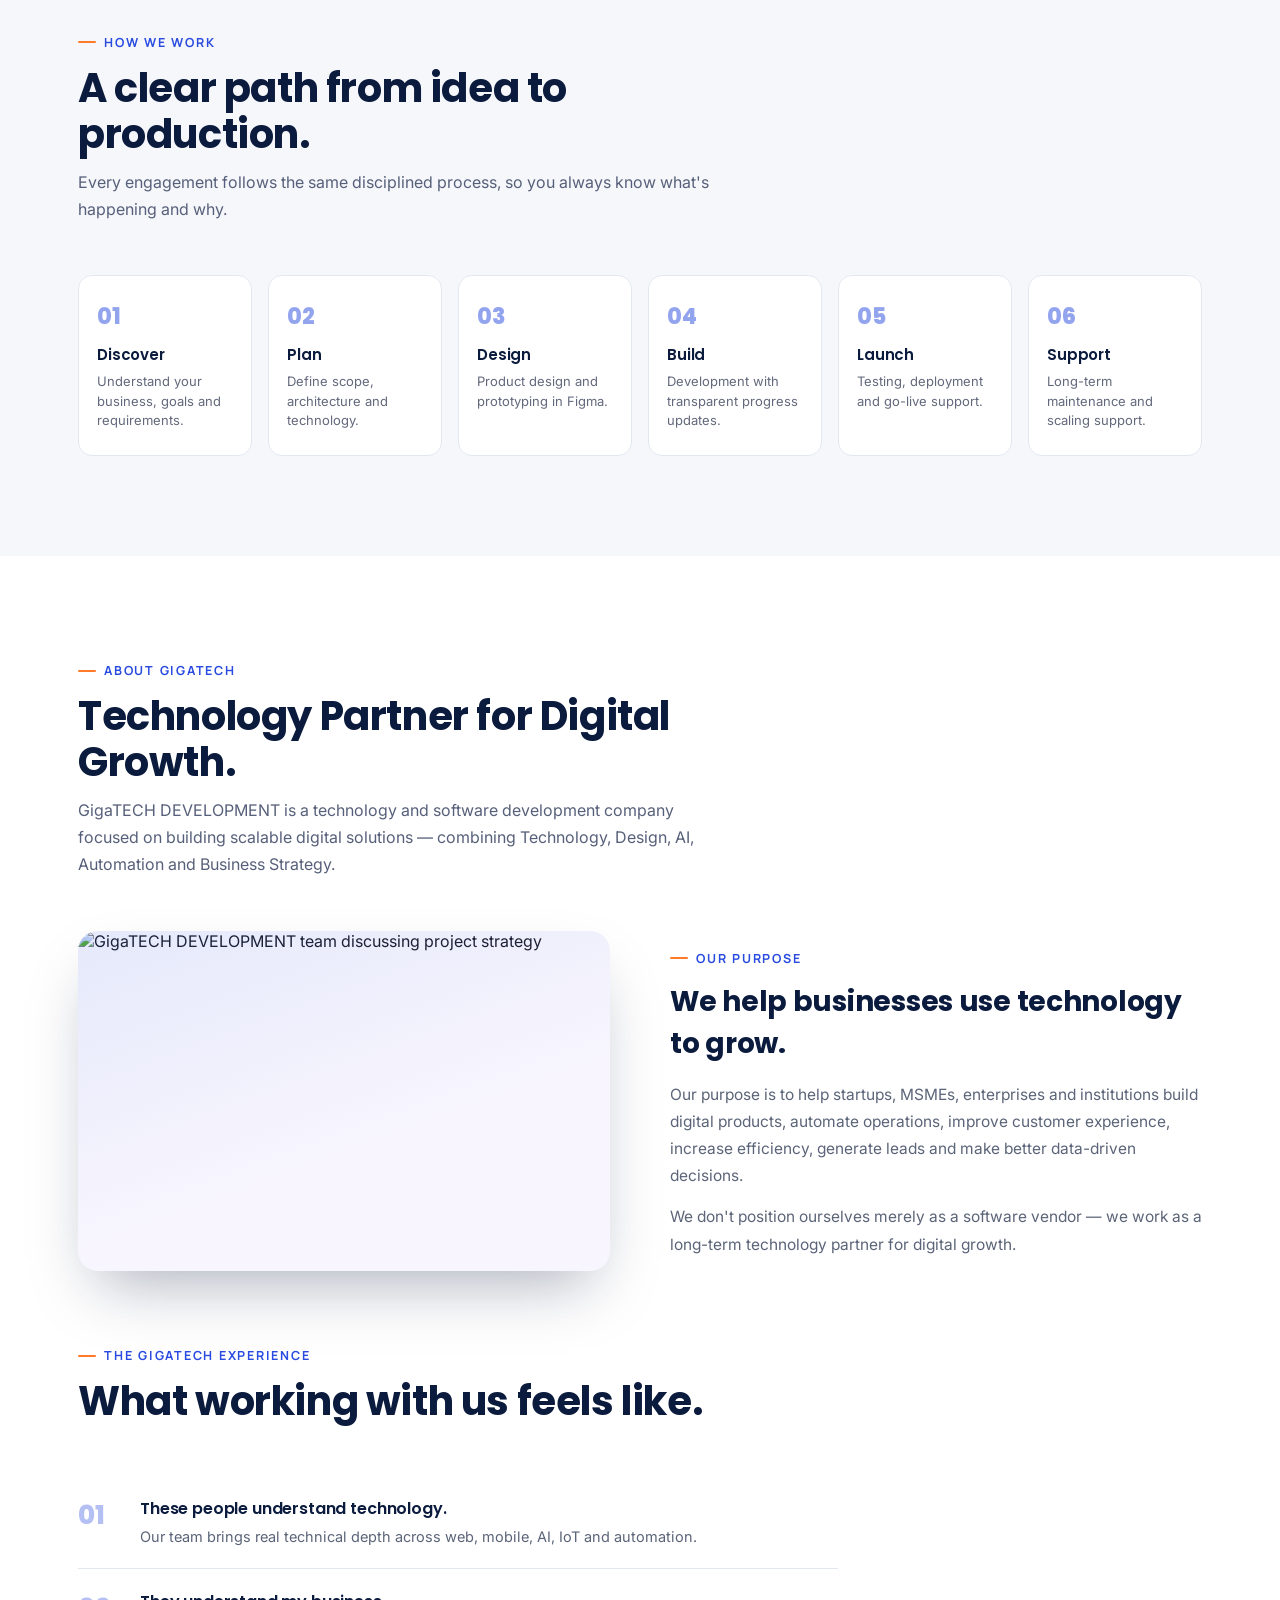
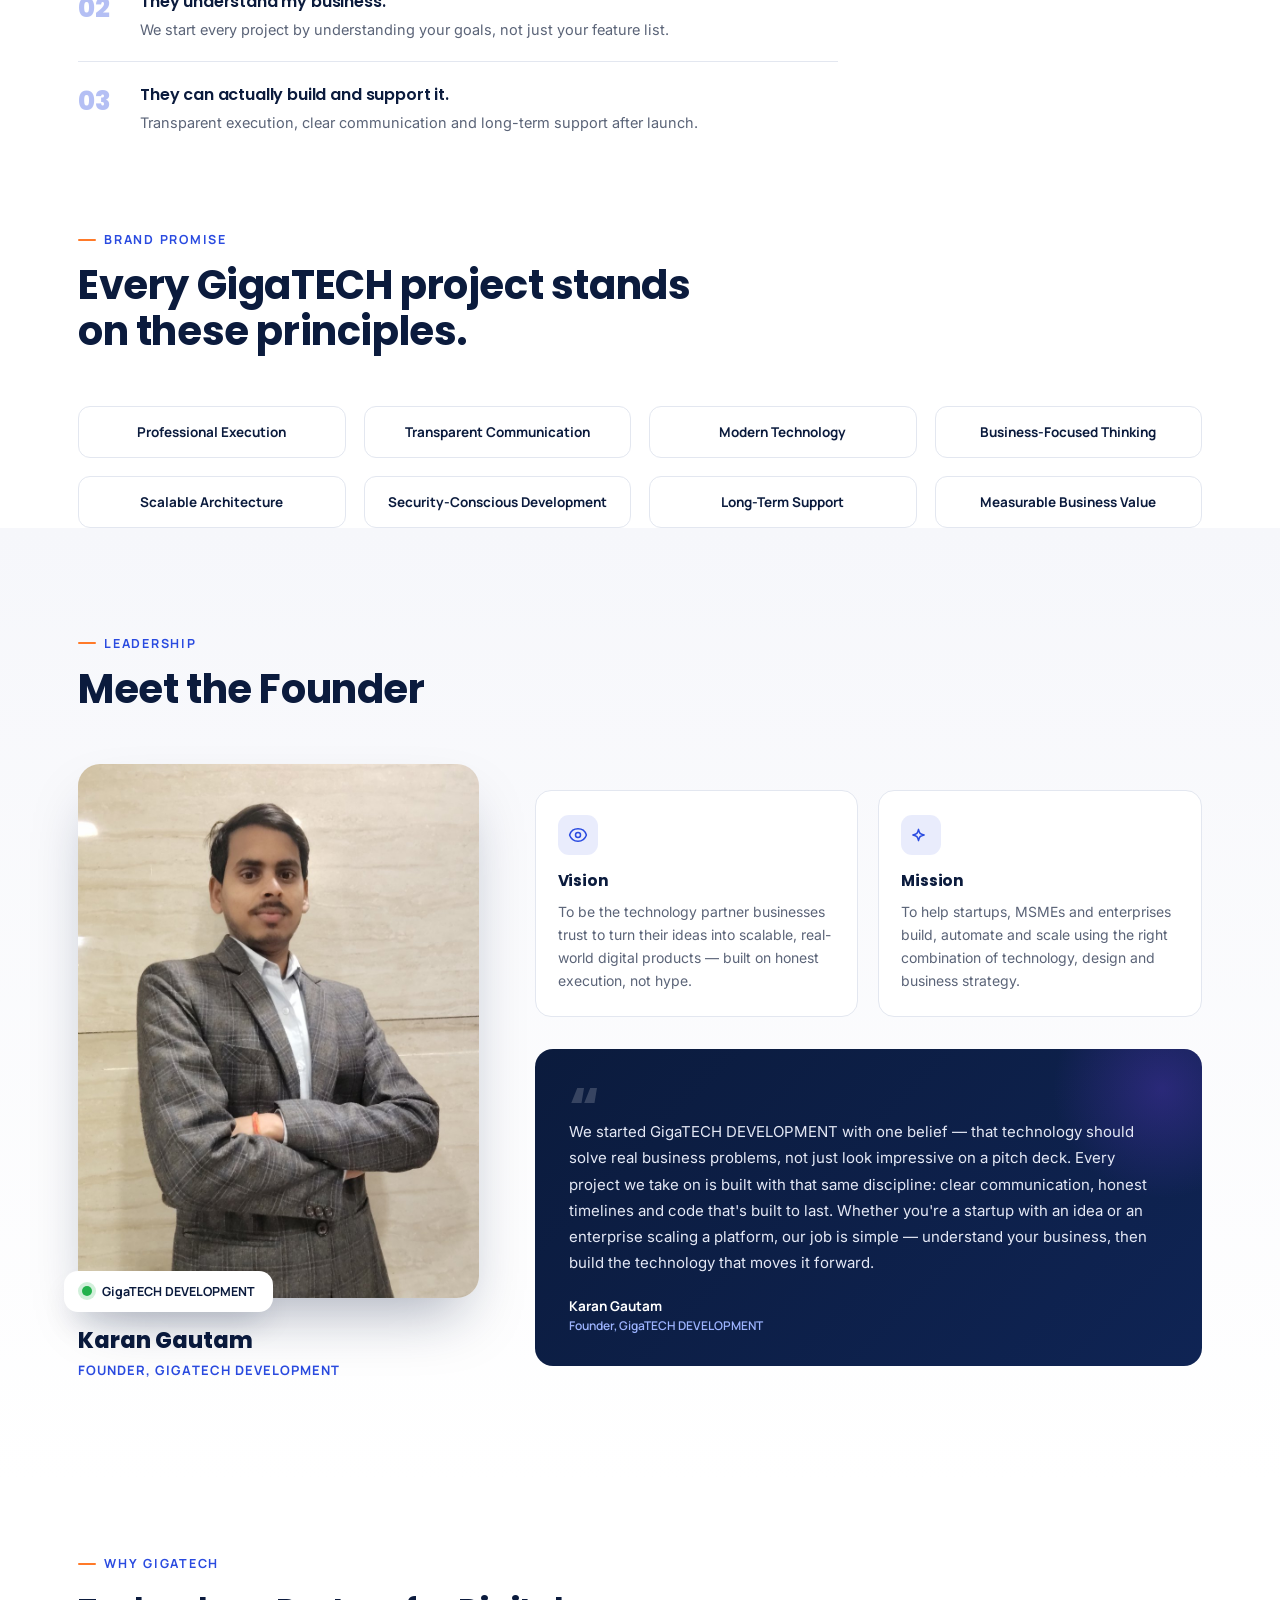
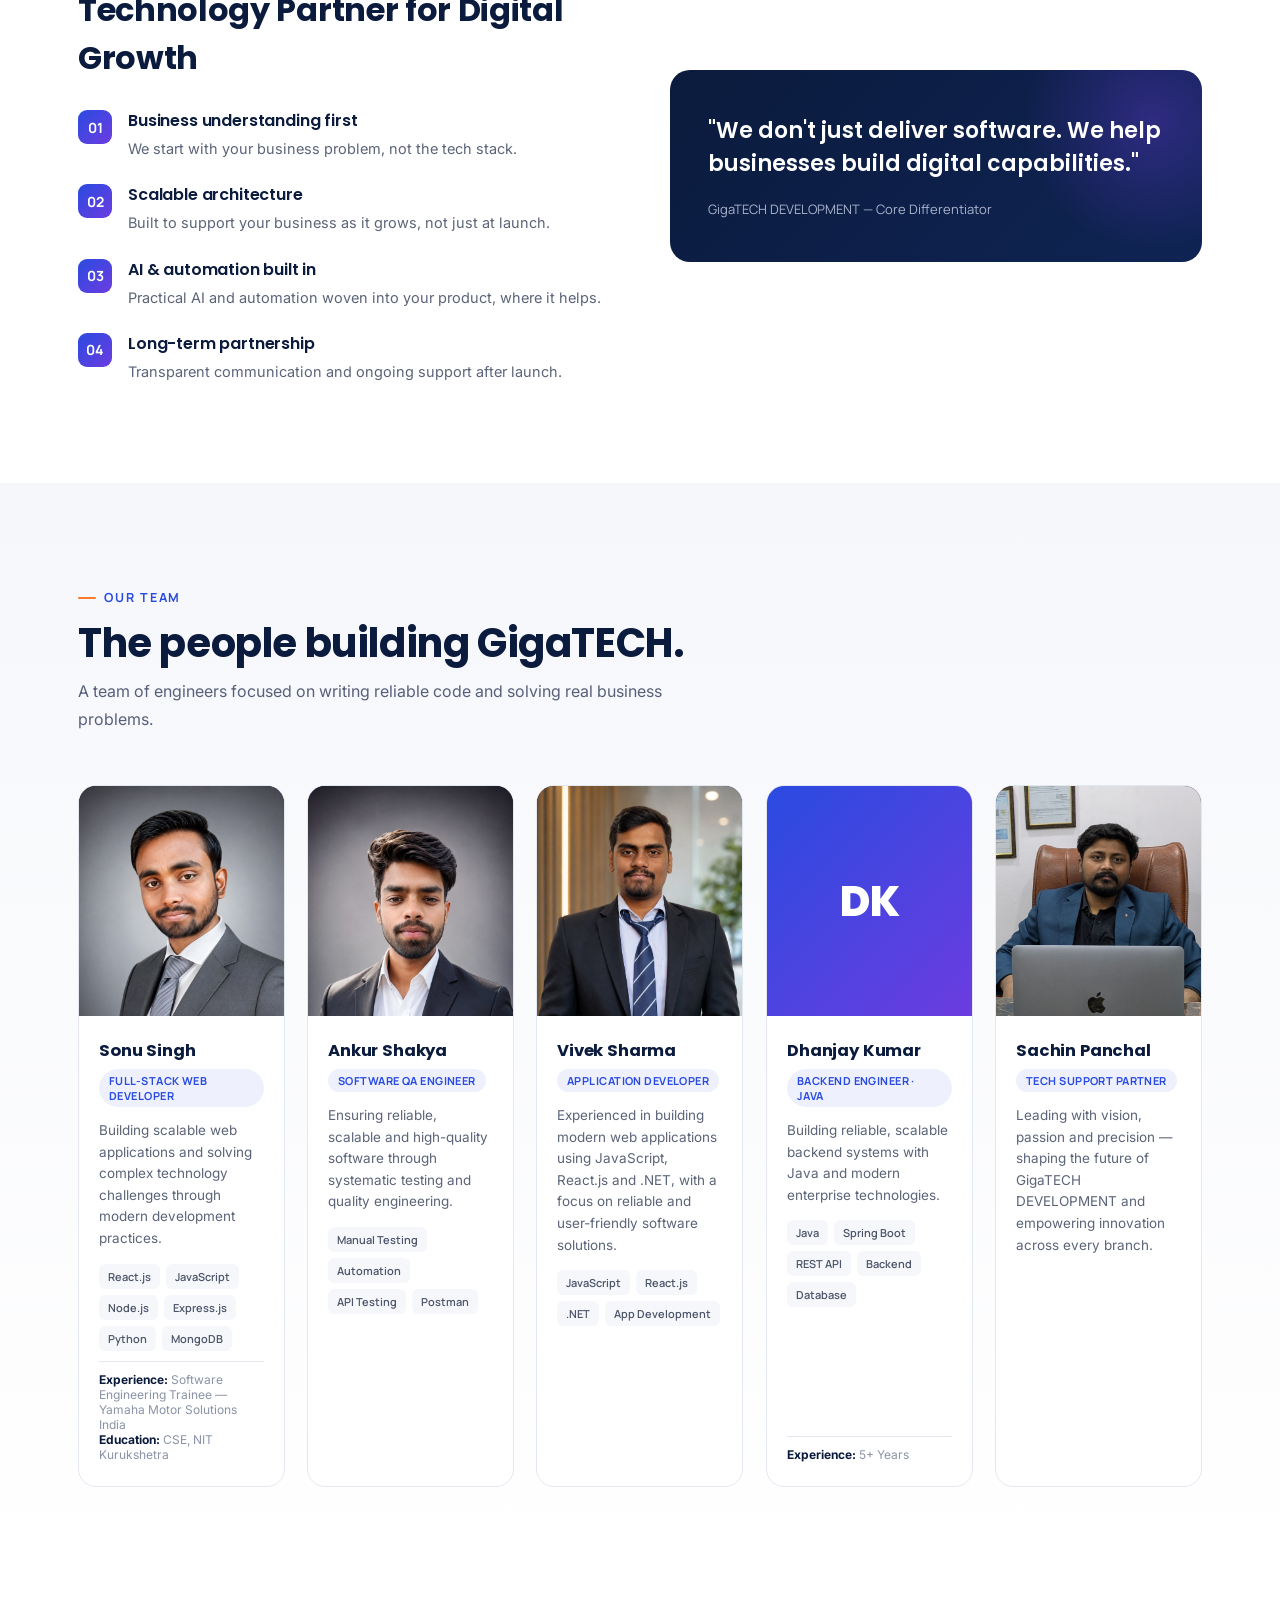
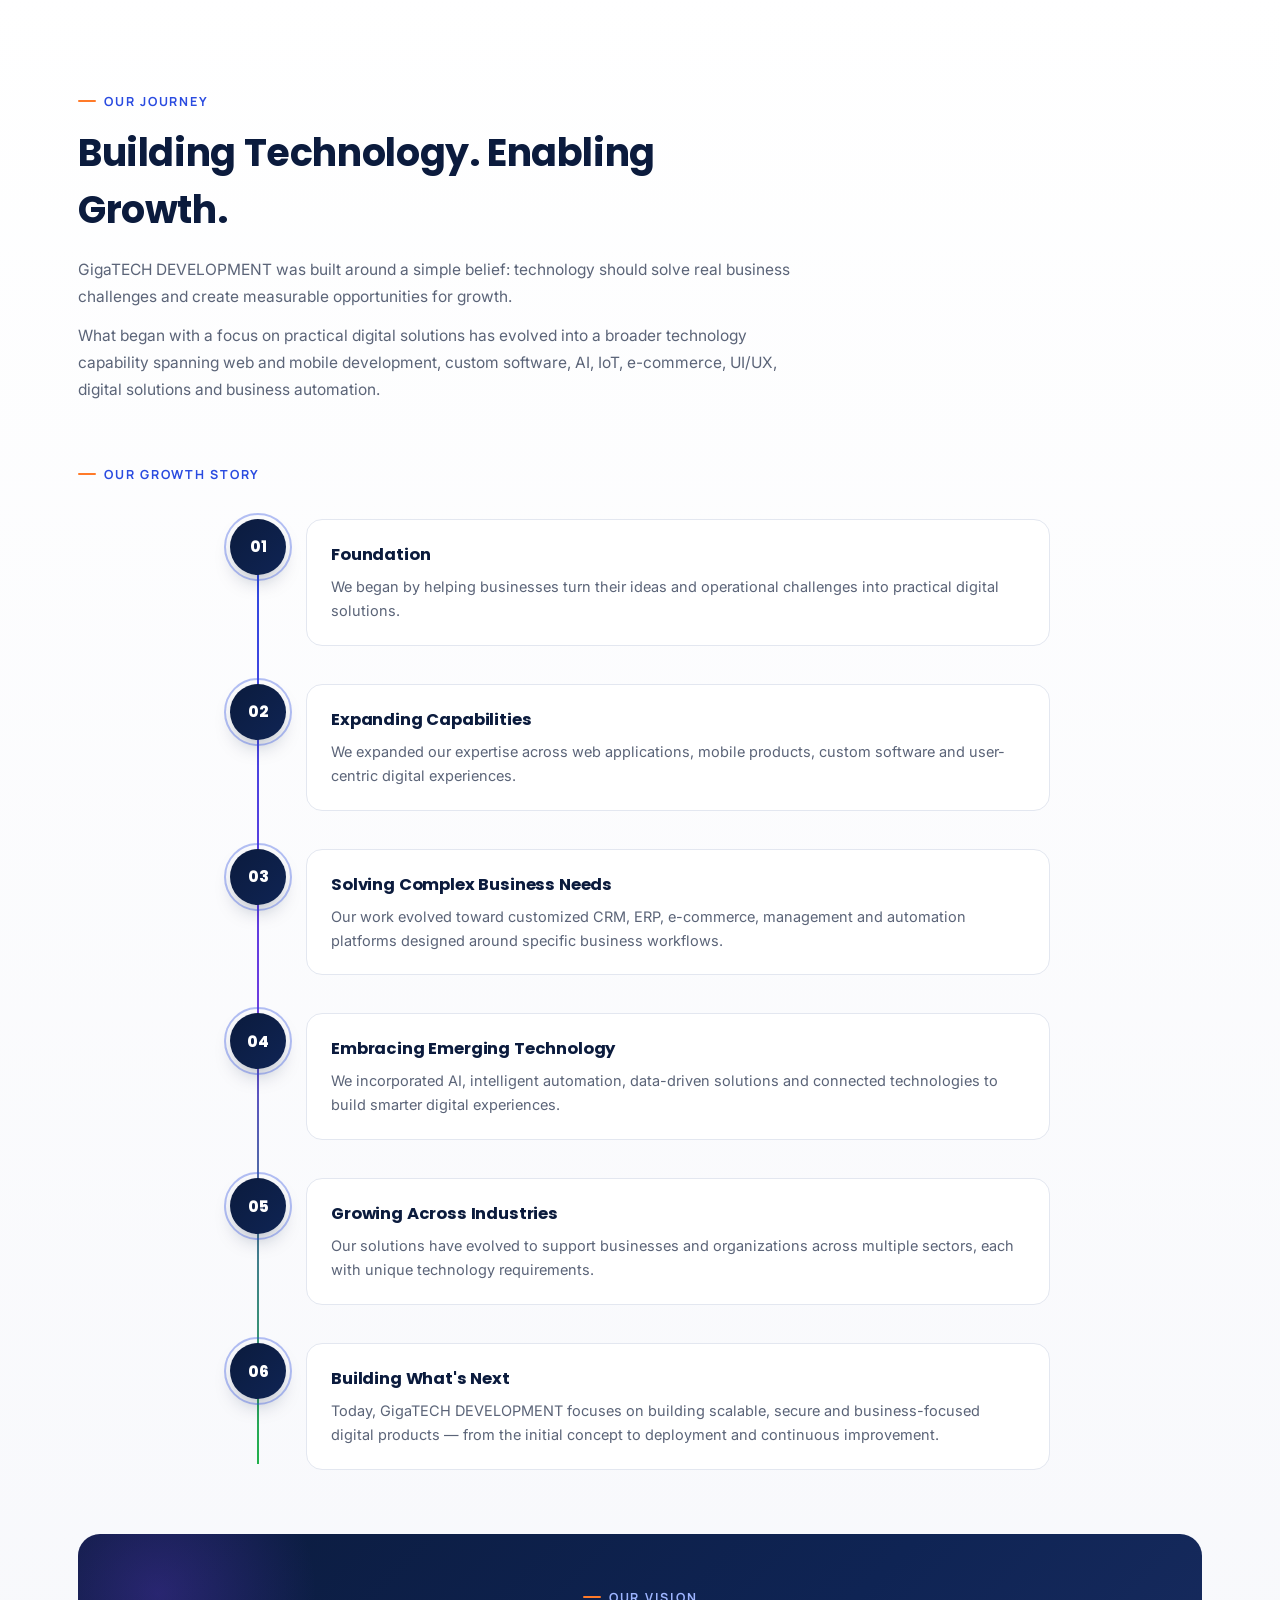
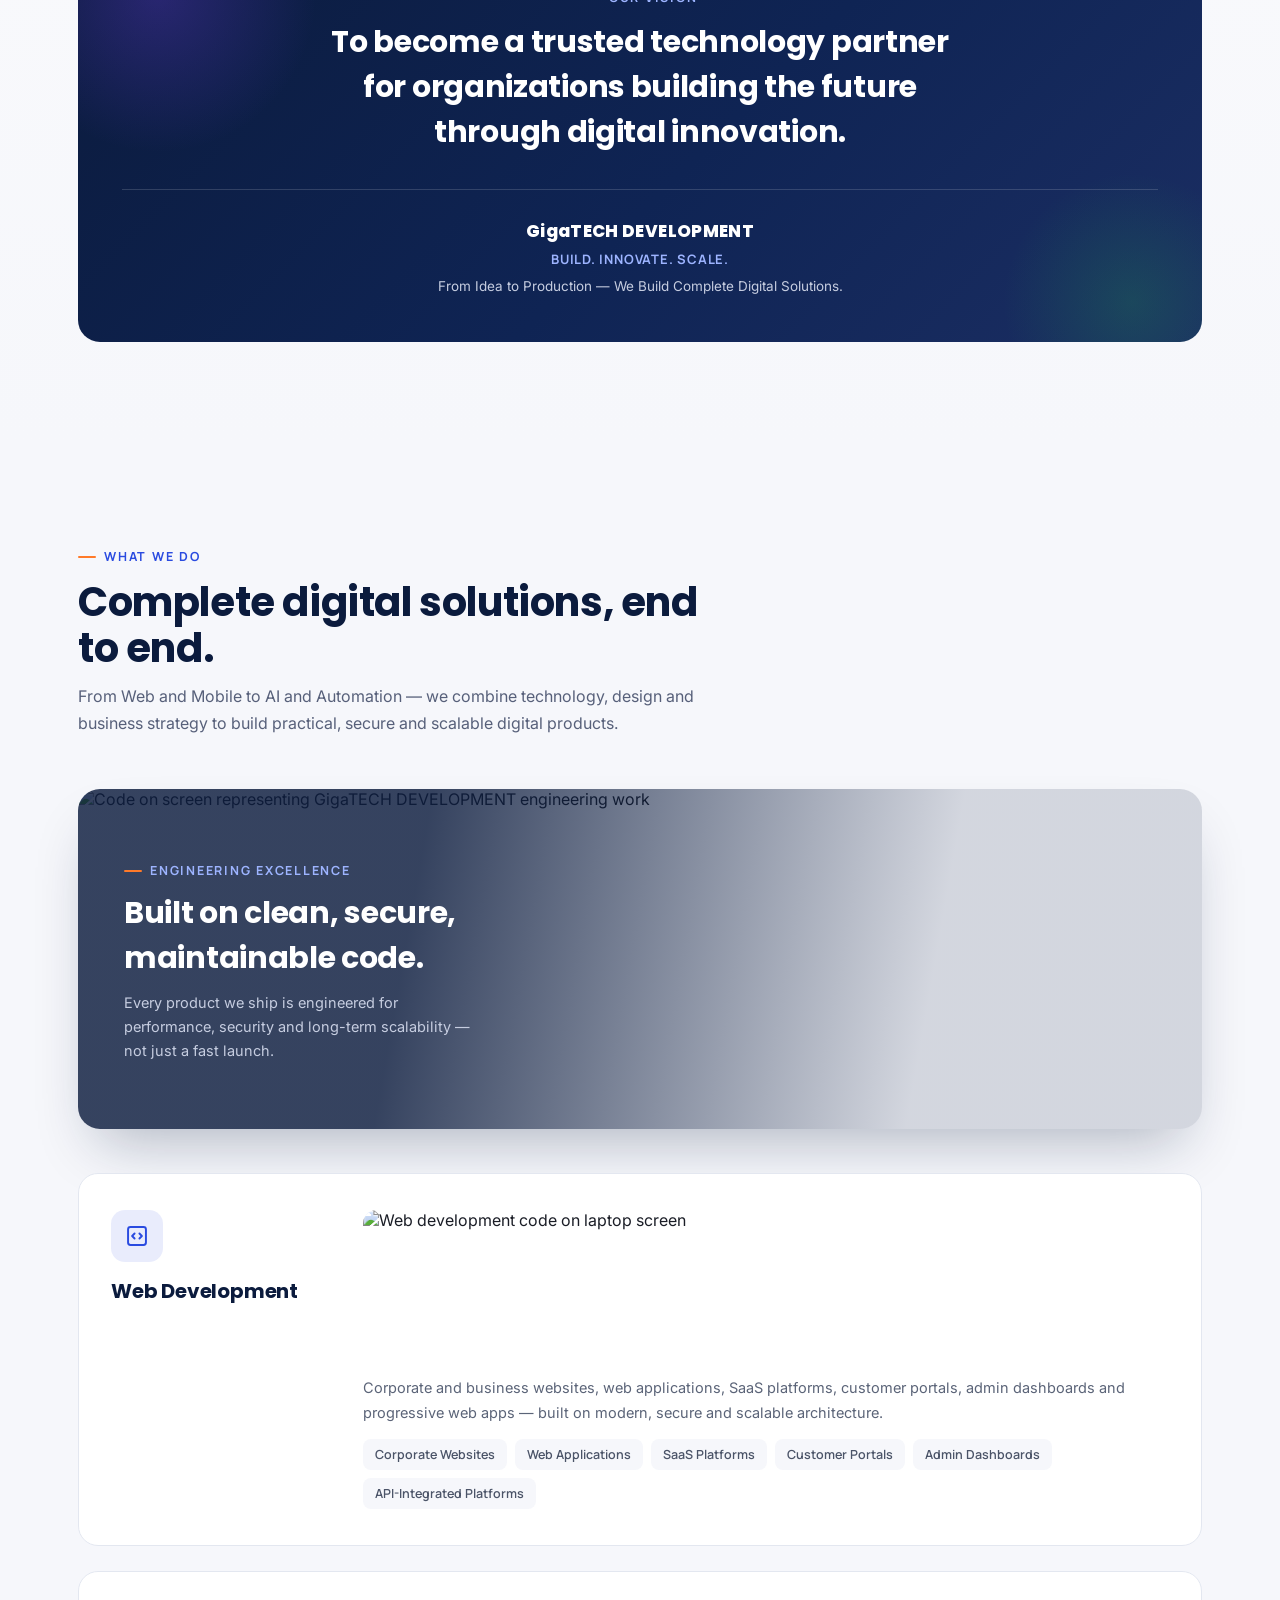
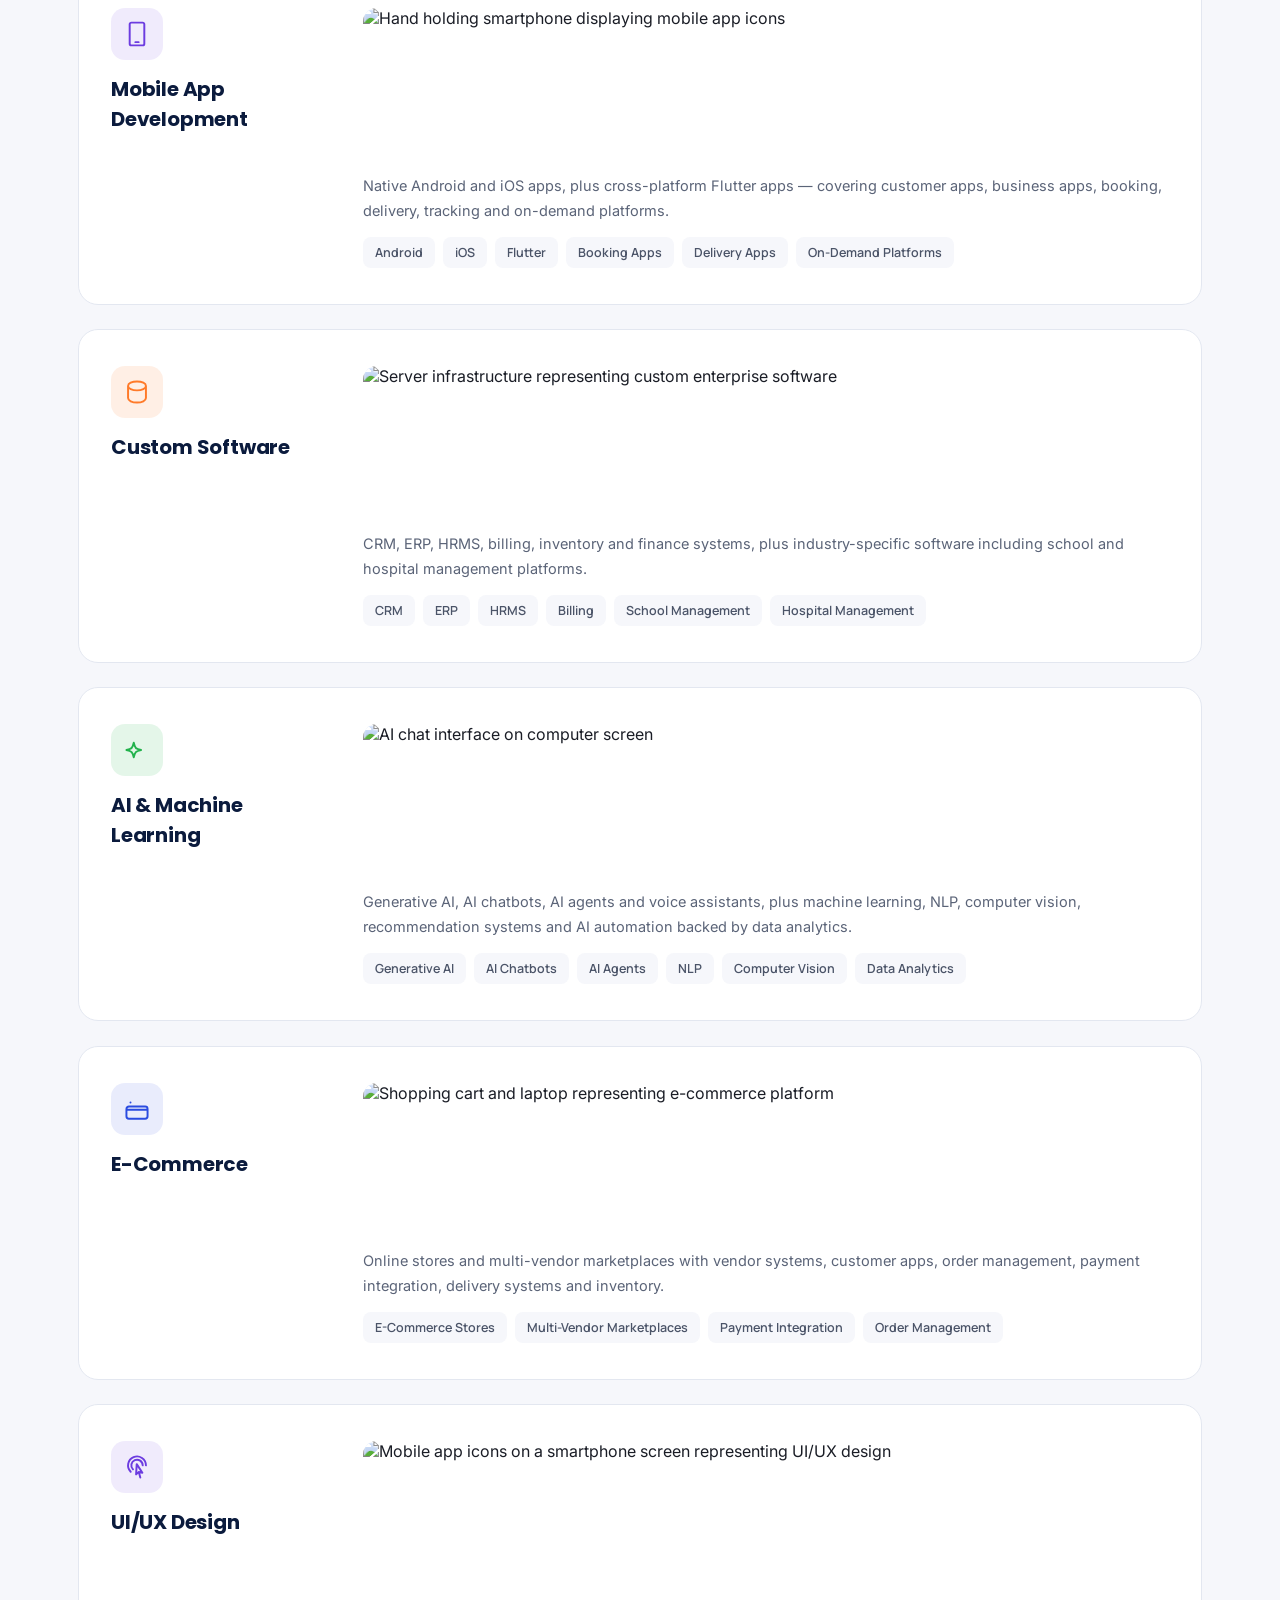
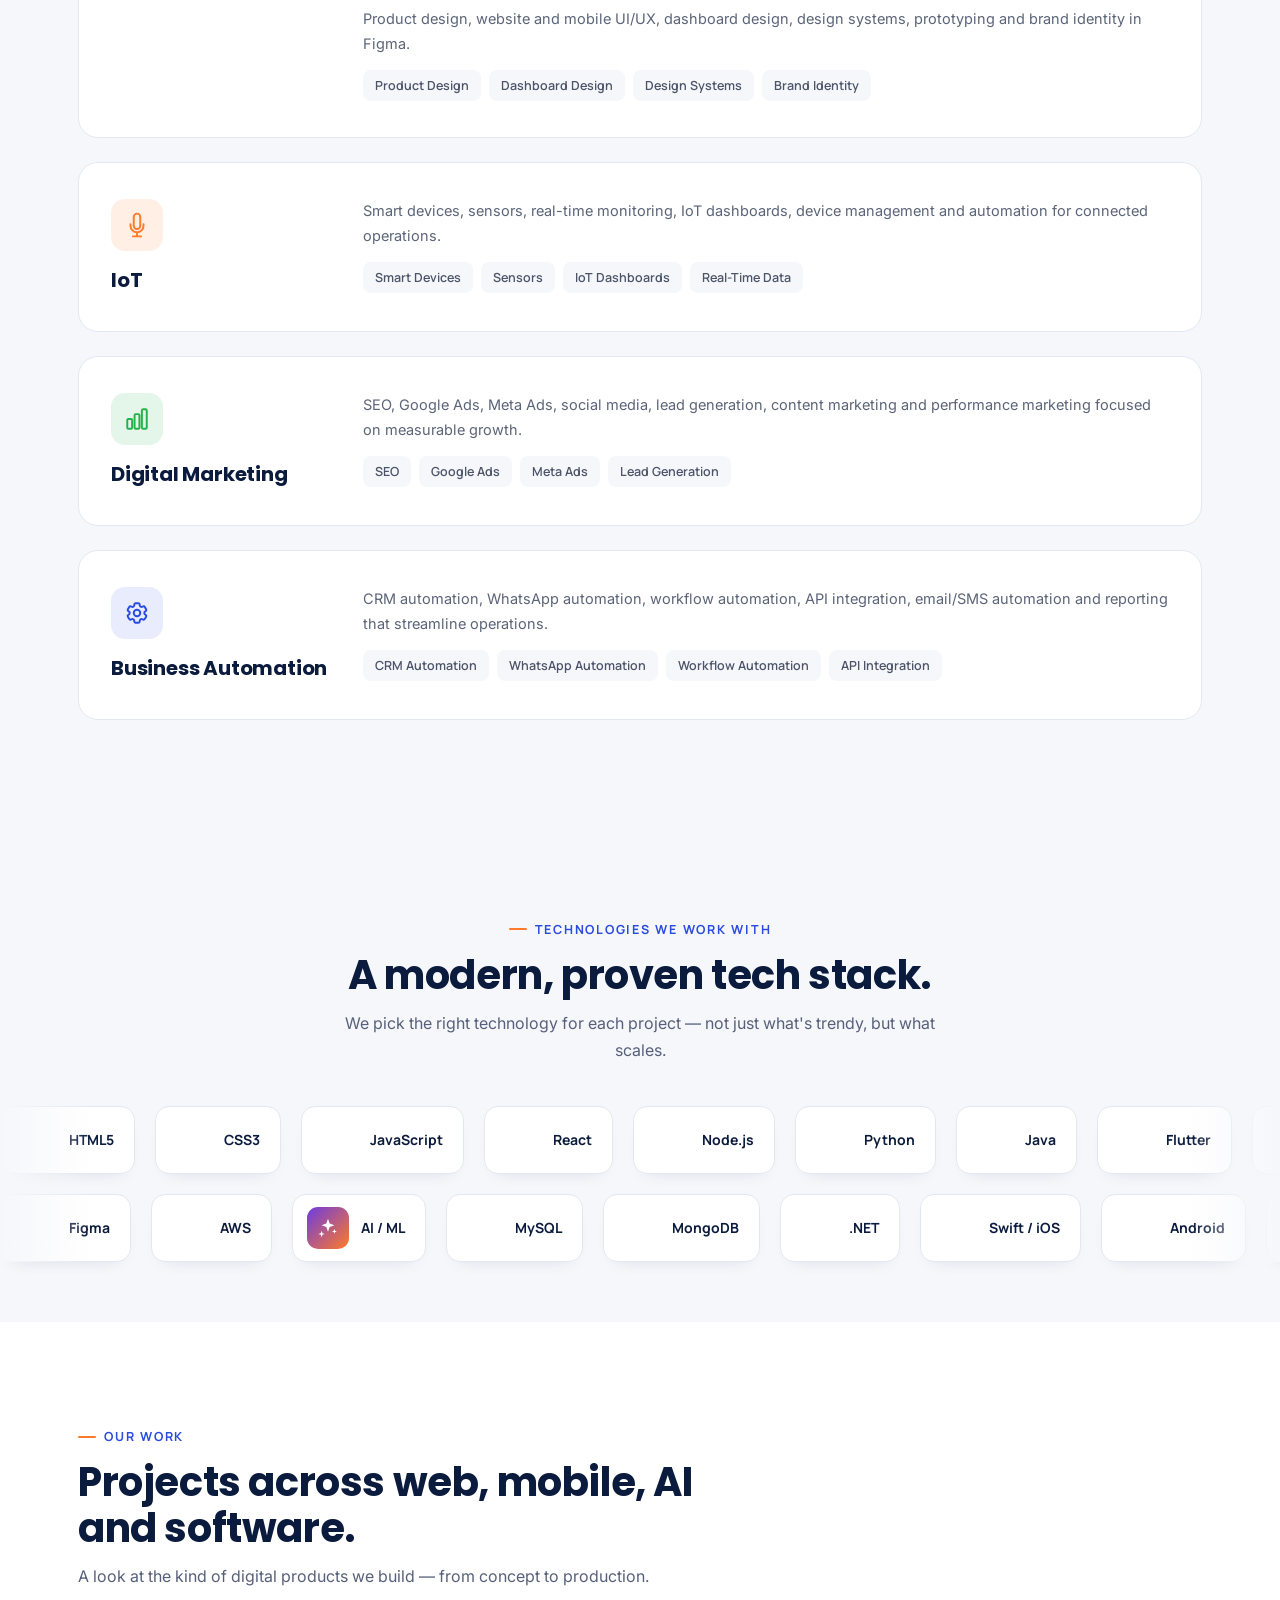
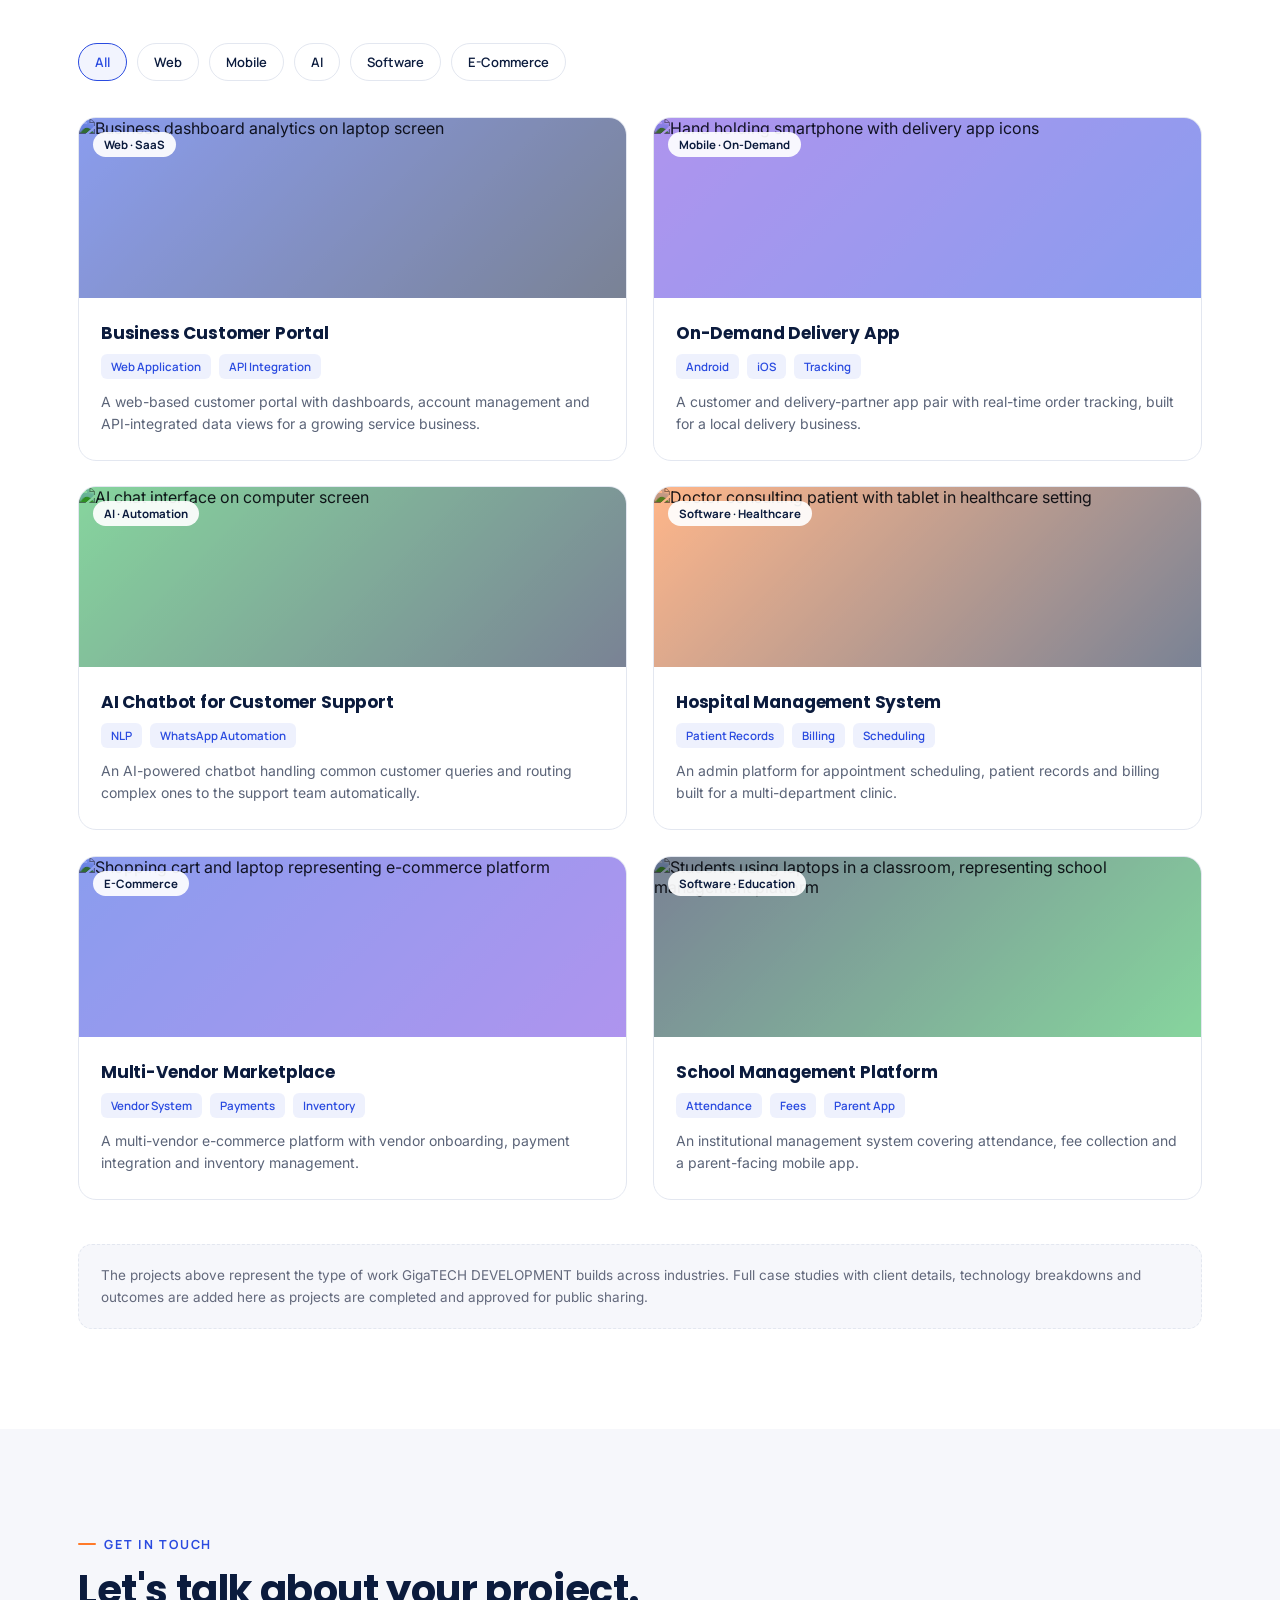
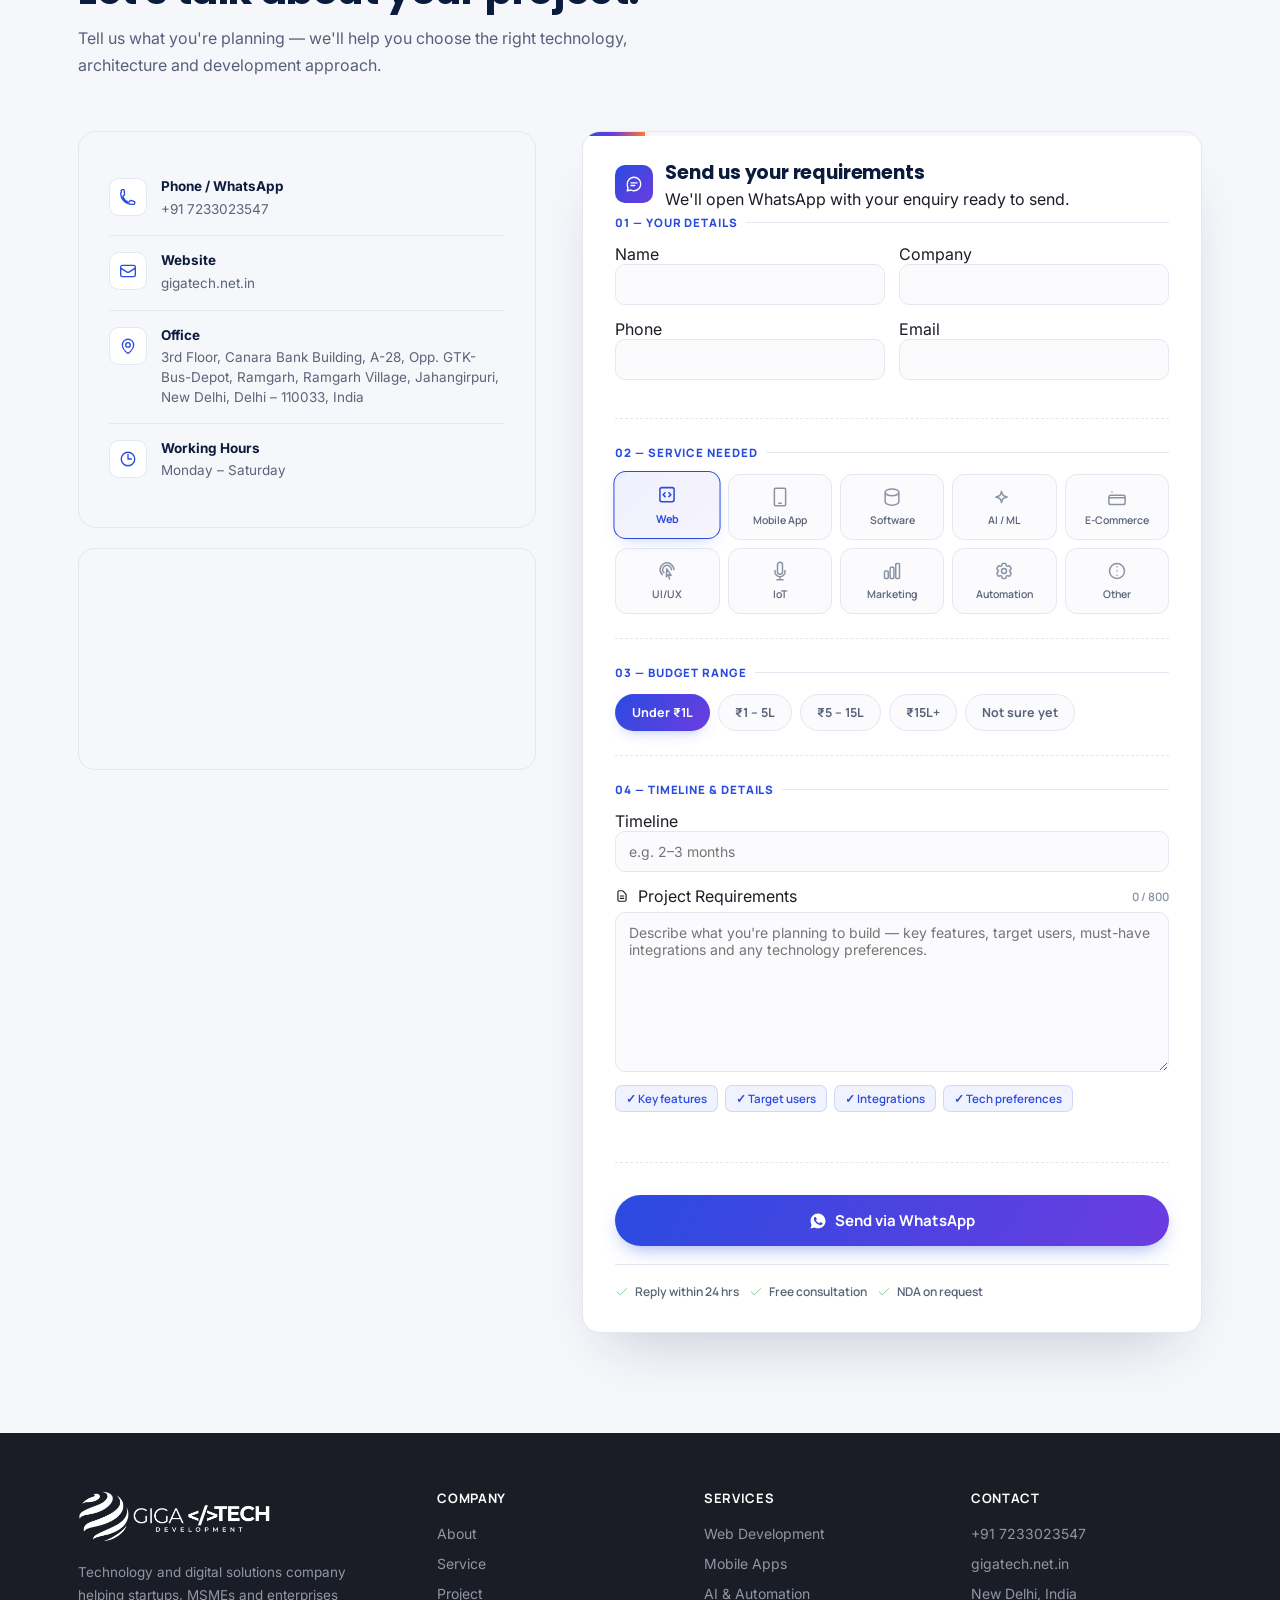
==== commit bdcfbd5d: "Update" ====
--- a/index.html
+++ b/index.html
@@ -20,11 +20,15 @@
 <meta property="og:description" content="GigaTECH DEVELOPMENT provides web development, mobile apps, custom software, AI, e-commerce, automation and digital solutions for businesses in India and global markets.">
 <meta property="og:url" content="https://gigatech.net.in/">
 <meta property="og:locale" content="en_IN">
+<meta property="og:image" content="https://gigatech.net.in/logo.png">
+<meta property="og:image:width" content="1500">
+<meta property="og:image:height" content="450">
 
 <!-- Twitter Card -->
 <meta name="twitter:card" content="summary_large_image">
 <meta name="twitter:title" content="GigaTECH DEVELOPMENT | Web, App, AI & Software Development Company">
 <meta name="twitter:description" content="GigaTECH DEVELOPMENT provides web development, mobile apps, custom software, AI, e-commerce, automation and digital solutions for businesses in India and global markets.">
+<meta name="twitter:image" content="https://gigatech.net.in/logo.png">
 
 <!-- Structured Data -->
 <script type="application/ld+json">
@@ -127,9 +131,7 @@
   section{padding:100px 0;}
   @media(max-width:768px){section{padding:64px 0;}}
 
-  /* ---------- Reveal ---------- */
-  .reveal{opacity:0;transform:translateY(22px);transition:opacity .7s ease, transform .7s ease;}
-  .reveal.in{opacity:1;transform:translateY(0);}
+  /* ---------- Reveal (base fallback; enhanced version defined later) ---------- */
   @media (prefers-reduced-motion: reduce){
     .reveal{opacity:1;transform:none;transition:none;}
     *{animation:none !important;}
@@ -798,7 +800,6 @@
 .value-chip, .team-skill, .service-tag{transition:transform .25s ease, background .25s ease, color .25s ease;}
 
 /* Timeline dot pulse */
-.timeline-dot{position:relative;}
 .timeline-dot::after{
   content:"";position:absolute;inset:-6px;border-radius:50%;border:2px solid rgba(42,75,224,0.35);
   opacity:0;transition:opacity .3s ease;
@@ -932,10 +933,55 @@
 .foot-partners img{height:32px;width:auto;opacity:.9;transition:opacity .2s ease;}
 .foot-partners img:hover{opacity:1;}
 
+/* ================= Skip link (accessibility) ================= */
+.skip-link{
+  position:absolute;top:-60px;left:12px;z-index:2000;
+  background:var(--navy);color:#fff;padding:10px 18px;border-radius:8px;
+  font-family:'Manrope',sans-serif;font-weight:700;font-size:13px;
+  transition:top .2s ease;
+}
+.skip-link:focus{top:12px;}
+
+/* ================= Back to top button ================= */
+.back-to-top{
+  width:48px;height:48px;border-radius:50%;background:#fff;border:1.5px solid var(--border);
+  display:flex;align-items:center;justify-content:center;cursor:pointer;
+  box-shadow:0 12px 26px -10px rgba(11,27,61,0.3);
+  opacity:0;transform:translateY(10px) scale(.85);pointer-events:none;
+  transition:opacity .25s ease, transform .25s ease, border-color .2s ease;
+}
+.back-to-top.visible{opacity:1;transform:translateY(0) scale(1);pointer-events:auto;}
+.back-to-top:hover{border-color:var(--royal);}
+.back-to-top svg{width:20px;height:20px;stroke:var(--navy);}
+
+/* ================= Form validation states ================= */
+.pro-input.invalid, .light-form input.invalid, .light-form textarea.invalid{
+  border-color:#E24444 !important;background:#FFF6F6 !important;
+}
+.field-error{
+  display:none;font-family:'Manrope',sans-serif;font-size:11.5px;font-weight:600;color:#E24444;
+  margin-top:5px;
+}
+.field-error.show{display:block;}
+
+/* ================= Submit toast ================= */
+.form-toast{
+  position:fixed;bottom:24px;left:50%;transform:translateX(-50%) translateY(20px);
+  background:var(--navy);color:#fff;padding:14px 22px;border-radius:12px;
+  font-family:'Manrope',sans-serif;font-weight:600;font-size:13.5px;
+  display:flex;align-items:center;gap:10px;
+  box-shadow:0 20px 40px -14px rgba(11,27,61,0.5);
+  opacity:0;pointer-events:none;transition:opacity .3s ease, transform .3s ease;
+  z-index:1200;
+}
+.form-toast.show{opacity:1;transform:translateX(-50%) translateY(0);}
+.form-toast svg{width:18px;height:18px;stroke:#22B24C;flex-shrink:0;}
+
 </style>
 </head>
 <body>
 
+<a href="#home" class="skip-link">Skip to main content</a>
 <div class="scroll-progress" id="scrollProgress"></div>
 <header>
   <div class="wrap nav">
@@ -1002,7 +1048,7 @@
 <section>
   <div class="wrap">
     <div class="photo-banner reveal">
-      <img src="https://images.pexels.com/photos/6476254/pexels-photo-6476254.jpeg?auto=compress&cs=tinysrgb&w=1400" alt="GigaTECH DEVELOPMENT team collaborating on a digital product">
+      <img loading="lazy" src="https://images.pexels.com/photos/6476254/pexels-photo-6476254.jpeg?auto=compress&cs=tinysrgb&w=1400" alt="GigaTECH DEVELOPMENT team collaborating on a digital product">
       <div class="photo-banner-overlay">
         <div class="photo-banner-text">
           <span class="eyebrow">Human + Technology</span>
@@ -1043,7 +1089,7 @@
   </div>
   <div class="wrap about-split">
     <div class="photo-frame reveal" style="height:340px;">
-      <img src="https://images.pexels.com/photos/3183186/pexels-photo-3183186.jpeg?auto=compress&cs=tinysrgb&w=1000" alt="GigaTECH DEVELOPMENT team discussing project strategy">
+      <img loading="lazy" src="https://images.pexels.com/photos/3183186/pexels-photo-3183186.jpeg?auto=compress&cs=tinysrgb&w=1000" alt="GigaTECH DEVELOPMENT team discussing project strategy">
     </div>
     <div>
       <span class="eyebrow reveal">Our Purpose</span>
@@ -1298,7 +1344,7 @@
     </div>
 
     <div class="photo-banner reveal" style="margin-bottom:44px;">
-      <img src="https://images.pexels.com/photos/6424590/pexels-photo-6424590.jpeg?auto=compress&cs=tinysrgb&w=1400" alt="Code on screen representing GigaTECH DEVELOPMENT engineering work">
+      <img loading="lazy" src="https://images.pexels.com/photos/6424590/pexels-photo-6424590.jpeg?auto=compress&cs=tinysrgb&w=1400" alt="Code on screen representing GigaTECH DEVELOPMENT engineering work">
       <div class="photo-banner-overlay">
         <div class="photo-banner-text">
           <span class="eyebrow">Engineering Excellence</span>
@@ -1314,7 +1360,7 @@
         <h3>Web Development</h3>
       </div>
       <div>
-        <div class="service-photo"><img src="https://images.pexels.com/photos/3888151/pexels-photo-3888151.jpeg?auto=compress&cs=tinysrgb&w=800" alt="Web development code on laptop screen"></div>
+        <div class="service-photo"><img loading="lazy" src="https://images.pexels.com/photos/3888151/pexels-photo-3888151.jpeg?auto=compress&cs=tinysrgb&w=800" alt="Web development code on laptop screen"></div>
         <p class="desc">Corporate and business websites, web applications, SaaS platforms, customer portals, admin dashboards and progressive web apps — built on modern, secure and scalable architecture.</p>
         <div class="service-tags">
           <span class="service-tag">Corporate Websites</span><span class="service-tag">Web Applications</span><span class="service-tag">SaaS Platforms</span><span class="service-tag">Customer Portals</span><span class="service-tag">Admin Dashboards</span><span class="service-tag">API-Integrated Platforms</span>
@@ -1328,7 +1374,7 @@
         <h3>Mobile App Development</h3>
       </div>
       <div>
-        <div class="service-photo"><img src="https://images.pexels.com/photos/32665242/pexels-photo-32665242.jpeg?auto=compress&cs=tinysrgb&w=800" alt="Hand holding smartphone displaying mobile app icons"></div>
+        <div class="service-photo"><img loading="lazy" src="https://images.pexels.com/photos/32665242/pexels-photo-32665242.jpeg?auto=compress&cs=tinysrgb&w=800" alt="Hand holding smartphone displaying mobile app icons"></div>
         <p class="desc">Native Android and iOS apps, plus cross-platform Flutter apps — covering customer apps, business apps, booking, delivery, tracking and on-demand platforms.</p>
         <div class="service-tags">
           <span class="service-tag">Android</span><span class="service-tag">iOS</span><span class="service-tag">Flutter</span><span class="service-tag">Booking Apps</span><span class="service-tag">Delivery Apps</span><span class="service-tag">On-Demand Platforms</span>
@@ -1342,7 +1388,7 @@
         <h3>Custom Software</h3>
       </div>
       <div>
-        <div class="service-photo"><img src="https://images.pexels.com/photos/5480781/pexels-photo-5480781.jpeg?auto=compress&cs=tinysrgb&w=800" alt="Server infrastructure representing custom enterprise software"></div>
+        <div class="service-photo"><img loading="lazy" src="https://images.pexels.com/photos/5480781/pexels-photo-5480781.jpeg?auto=compress&cs=tinysrgb&w=800" alt="Server infrastructure representing custom enterprise software"></div>
         <p class="desc">CRM, ERP, HRMS, billing, inventory and finance systems, plus industry-specific software including school and hospital management platforms.</p>
         <div class="service-tags">
           <span class="service-tag">CRM</span><span class="service-tag">ERP</span><span class="service-tag">HRMS</span><span class="service-tag">Billing</span><span class="service-tag">School Management</span><span class="service-tag">Hospital Management</span>
@@ -1356,7 +1402,7 @@
         <h3>AI &amp; Machine Learning</h3>
       </div>
       <div>
-        <div class="service-photo"><img src="https://images.pexels.com/photos/30530407/pexels-photo-30530407.jpeg?auto=compress&cs=tinysrgb&w=800" alt="AI chat interface on computer screen"></div>
+        <div class="service-photo"><img loading="lazy" src="https://images.pexels.com/photos/30530407/pexels-photo-30530407.jpeg?auto=compress&cs=tinysrgb&w=800" alt="AI chat interface on computer screen"></div>
         <p class="desc">Generative AI, AI chatbots, AI agents and voice assistants, plus machine learning, NLP, computer vision, recommendation systems and AI automation backed by data analytics.</p>
         <div class="service-tags">
           <span class="service-tag">Generative AI</span><span class="service-tag">AI Chatbots</span><span class="service-tag">AI Agents</span><span class="service-tag">NLP</span><span class="service-tag">Computer Vision</span><span class="service-tag">Data Analytics</span>
@@ -1370,7 +1416,7 @@
         <h3>E-Commerce</h3>
       </div>
       <div>
-        <div class="service-photo"><img src="https://images.pexels.com/photos/5632379/pexels-photo-5632379.jpeg?auto=compress&cs=tinysrgb&w=800" alt="Shopping cart and laptop representing e-commerce platform"></div>
+        <div class="service-photo"><img loading="lazy" src="https://images.pexels.com/photos/5632379/pexels-photo-5632379.jpeg?auto=compress&cs=tinysrgb&w=800" alt="Shopping cart and laptop representing e-commerce platform"></div>
         <p class="desc">Online stores and multi-vendor marketplaces with vendor systems, customer apps, order management, payment integration, delivery systems and inventory.</p>
         <div class="service-tags">
           <span class="service-tag">E-Commerce Stores</span><span class="service-tag">Multi-Vendor Marketplaces</span><span class="service-tag">Payment Integration</span><span class="service-tag">Order Management</span>
@@ -1384,7 +1430,7 @@
         <h3>UI/UX Design</h3>
       </div>
       <div>
-        <div class="service-photo"><img src="https://images.pexels.com/photos/9822748/pexels-photo-9822748.jpeg?auto=compress&cs=tinysrgb&w=800" alt="Mobile app icons on a smartphone screen representing UI/UX design"></div>
+        <div class="service-photo"><img loading="lazy" src="https://images.pexels.com/photos/9822748/pexels-photo-9822748.jpeg?auto=compress&cs=tinysrgb&w=800" alt="Mobile app icons on a smartphone screen representing UI/UX design"></div>
         <p class="desc">Product design, website and mobile UI/UX, dashboard design, design systems, prototyping and brand identity in Figma.</p>
         <div class="service-tags">
           <span class="service-tag">Product Design</span><span class="service-tag">Dashboard Design</span><span class="service-tag">Design Systems</span><span class="service-tag">Brand Identity</span>
@@ -1534,27 +1580,27 @@
 
     <div class="project-grid">
       <div class="project-card reveal">
-        <div class="project-thumb"><img src="https://images.pexels.com/photos/3861957/pexels-photo-3861957.jpeg?auto=compress&cs=tinysrgb&w=800" alt="Business dashboard analytics on laptop screen"><div class="overlay-tint" style="background:linear-gradient(135deg,#2A4BE0,#0B1B3D);"></div><span class="tag">Web · SaaS</span></div>
+        <div class="project-thumb"><img loading="lazy" src="https://images.pexels.com/photos/3861957/pexels-photo-3861957.jpeg?auto=compress&cs=tinysrgb&w=800" alt="Business dashboard analytics on laptop screen"><div class="overlay-tint" style="background:linear-gradient(135deg,#2A4BE0,#0B1B3D);"></div><span class="tag">Web · SaaS</span></div>
         <div class="project-body"><h3>Business Customer Portal</h3><div class="project-meta"><span>Web Application</span><span>API Integration</span></div><p>A web-based customer portal with dashboards, account management and API-integrated data views for a growing service business.</p></div>
       </div>
       <div class="project-card reveal">
-        <div class="project-thumb"><img src="https://images.pexels.com/photos/32665242/pexels-photo-32665242.jpeg?auto=compress&cs=tinysrgb&w=800" alt="Hand holding smartphone with delivery app icons"><div class="overlay-tint" style="background:linear-gradient(135deg,#6C3CE0,#2A4BE0);"></div><span class="tag">Mobile · On-Demand</span></div>
+        <div class="project-thumb"><img loading="lazy" src="https://images.pexels.com/photos/32665242/pexels-photo-32665242.jpeg?auto=compress&cs=tinysrgb&w=800" alt="Hand holding smartphone with delivery app icons"><div class="overlay-tint" style="background:linear-gradient(135deg,#6C3CE0,#2A4BE0);"></div><span class="tag">Mobile · On-Demand</span></div>
         <div class="project-body"><h3>On-Demand Delivery App</h3><div class="project-meta"><span>Android</span><span>iOS</span><span>Tracking</span></div><p>A customer and delivery-partner app pair with real-time order tracking, built for a local delivery business.</p></div>
       </div>
       <div class="project-card reveal">
-        <div class="project-thumb"><img src="https://images.pexels.com/photos/30530407/pexels-photo-30530407.jpeg?auto=compress&cs=tinysrgb&w=800" alt="AI chat interface on computer screen"><div class="overlay-tint" style="background:linear-gradient(135deg,#22B24C,#0B1B3D);"></div><span class="tag">AI · Automation</span></div>
+        <div class="project-thumb"><img loading="lazy" src="https://images.pexels.com/photos/30530407/pexels-photo-30530407.jpeg?auto=compress&cs=tinysrgb&w=800" alt="AI chat interface on computer screen"><div class="overlay-tint" style="background:linear-gradient(135deg,#22B24C,#0B1B3D);"></div><span class="tag">AI · Automation</span></div>
         <div class="project-body"><h3>AI Chatbot for Customer Support</h3><div class="project-meta"><span>NLP</span><span>WhatsApp Automation</span></div><p>An AI-powered chatbot handling common customer queries and routing complex ones to the support team automatically.</p></div>
       </div>
       <div class="project-card reveal">
-        <div class="project-thumb"><img src="https://images.pexels.com/photos/4266931/pexels-photo-4266931.jpeg?auto=compress&cs=tinysrgb&w=800" alt="Doctor consulting patient with tablet in healthcare setting"><div class="overlay-tint" style="background:linear-gradient(135deg,#FF7A29,#0B1B3D);"></div><span class="tag">Software · Healthcare</span></div>
+        <div class="project-thumb"><img loading="lazy" src="https://images.pexels.com/photos/4266931/pexels-photo-4266931.jpeg?auto=compress&cs=tinysrgb&w=800" alt="Doctor consulting patient with tablet in healthcare setting"><div class="overlay-tint" style="background:linear-gradient(135deg,#FF7A29,#0B1B3D);"></div><span class="tag">Software · Healthcare</span></div>
         <div class="project-body"><h3>Hospital Management System</h3><div class="project-meta"><span>Patient Records</span><span>Billing</span><span>Scheduling</span></div><p>An admin platform for appointment scheduling, patient records and billing built for a multi-department clinic.</p></div>
       </div>
       <div class="project-card reveal">
-        <div class="project-thumb"><img src="https://images.pexels.com/photos/5632379/pexels-photo-5632379.jpeg?auto=compress&cs=tinysrgb&w=800" alt="Shopping cart and laptop representing e-commerce platform"><div class="overlay-tint" style="background:linear-gradient(135deg,#2A4BE0,#6C3CE0);"></div><span class="tag">E-Commerce</span></div>
+        <div class="project-thumb"><img loading="lazy" src="https://images.pexels.com/photos/5632379/pexels-photo-5632379.jpeg?auto=compress&cs=tinysrgb&w=800" alt="Shopping cart and laptop representing e-commerce platform"><div class="overlay-tint" style="background:linear-gradient(135deg,#2A4BE0,#6C3CE0);"></div><span class="tag">E-Commerce</span></div>
         <div class="project-body"><h3>Multi-Vendor Marketplace</h3><div class="project-meta"><span>Vendor System</span><span>Payments</span><span>Inventory</span></div><p>A multi-vendor e-commerce platform with vendor onboarding, payment integration and inventory management.</p></div>
       </div>
       <div class="project-card reveal">
-        <div class="project-thumb"><img src="https://images.pexels.com/photos/7742816/pexels-photo-7742816.jpeg?auto=compress&cs=tinysrgb&w=800" alt="Students using laptops in a classroom, representing school management platform"><div class="overlay-tint" style="background:linear-gradient(135deg,#0B1B3D,#22B24C);"></div><span class="tag">Software · Education</span></div>
+        <div class="project-thumb"><img loading="lazy" src="https://images.pexels.com/photos/7742816/pexels-photo-7742816.jpeg?auto=compress&cs=tinysrgb&w=800" alt="Students using laptops in a classroom, representing school management platform"><div class="overlay-tint" style="background:linear-gradient(135deg,#0B1B3D,#22B24C);"></div><span class="tag">Software · Education</span></div>
         <div class="project-body"><h3>School Management Platform</h3><div class="project-meta"><span>Attendance</span><span>Fees</span><span>Parent App</span></div><p>An institutional management system covering attendance, fee collection and a parent-facing mobile app.</p></div>
       </div>
     </div>
@@ -1732,6 +1778,9 @@
 </footer>
 
 <div class="float-stack">
+  <button class="back-to-top" id="backToTop" aria-label="Back to top">
+    <svg fill="none" viewBox="0 0 24 24" stroke-width="2" stroke-linecap="round" stroke-linejoin="round"><path d="M12 19V5M5 12l7-7 7 7"/></svg>
+  </button>
   <button class="fab fab-ai" id="fabAi" aria-label="Chat with AI Assistant">
     <span class="fab-label">Ask AI Assistant</span>
     <img src="[data-uri]" alt="AI Assistant" style="width:30px;height:30px;object-fit:contain;">
@@ -1765,6 +1814,11 @@
     <input type="text" id="aiInput" placeholder="Type your question...">
     <button id="aiSend" aria-label="Send">Send<svg viewBox="0 0 24 24" fill="none" stroke="#fff" stroke-width="2"><path stroke-linecap="round" stroke-linejoin="round" d="M6 12 3.269 3.126A59.77 59.77 0 0 1 21.485 12 59.77 59.77 0 0 1 3.27 20.874L5.999 12Zm0 0h7.5"/></svg></button>
   </div>
+</div>
+
+<div class="form-toast" id="formToast">
+  <svg fill="none" viewBox="0 0 24 24" stroke-width="2" stroke-linecap="round" stroke-linejoin="round"><path d="M20 6 9 17l-5-5"/></svg>
+  <span>Opening WhatsApp with your enquiry…</span>
 </div>
 
 <script>
@@ -1877,6 +1931,22 @@
     const timeline = val(formId==='leadForm' ? 'ftimeline' : 'ctimeline').trim();
     const req = val(formId==='leadForm' ? 'freq' : 'creq').trim();
 
+    // simple required-field validation
+    const nameEl = form.querySelector('#' + (formId==='leadForm' ? 'fname' : 'cfname'));
+    const phoneEl = form.querySelector('#' + (formId==='leadForm' ? 'fphone' : 'cphone'));
+    let valid = true;
+    [nameEl, phoneEl].forEach(el=>{
+      if(el){
+        if(!el.value.trim()){ el.classList.add('invalid'); valid = false; }
+        else{ el.classList.remove('invalid'); }
+      }
+    });
+    if(!valid){
+      if(nameEl && !nameEl.value.trim()) nameEl.focus();
+      else if(phoneEl) phoneEl.focus();
+      return;
+    }
+
     const message =
 `NEW PROJECT ENQUIRY
 
@@ -1894,10 +1964,31 @@
 Source: GigaTECH Website`;
 
     const url = "https://wa.me/917233023547?text=" + encodeURIComponent(message);
-    window.open(url, "_blank");
+
+    const toast = document.getElementById('formToast');
+    if(toast){
+      toast.classList.add('show');
+      setTimeout(()=> toast.classList.remove('show'), 3200);
+    }
+    setTimeout(()=> window.open(url, "_blank"), 350);
   });
+  // clear invalid state as user types
+  form.querySelectorAll('.pro-input, input, textarea').forEach(el=>{
+    el.addEventListener('input', ()=> el.classList.remove('invalid'));
+  });
 }
 wireLeadForm('leadForm');
+
+// ---------- back to top button ----------
+const backToTop = document.getElementById('backToTop');
+if(backToTop){
+  window.addEventListener('scroll', ()=>{
+    backToTop.classList.toggle('visible', window.scrollY > 500);
+  }, {passive:true});
+  backToTop.addEventListener('click', ()=>{
+    window.scrollTo({top:0, behavior:'smooth'});
+  });
+}
 
 // ---------- pro form: service/budget chip selection ----------
 function wireChipGroup(containerId, hiddenSelectId, chipClass){
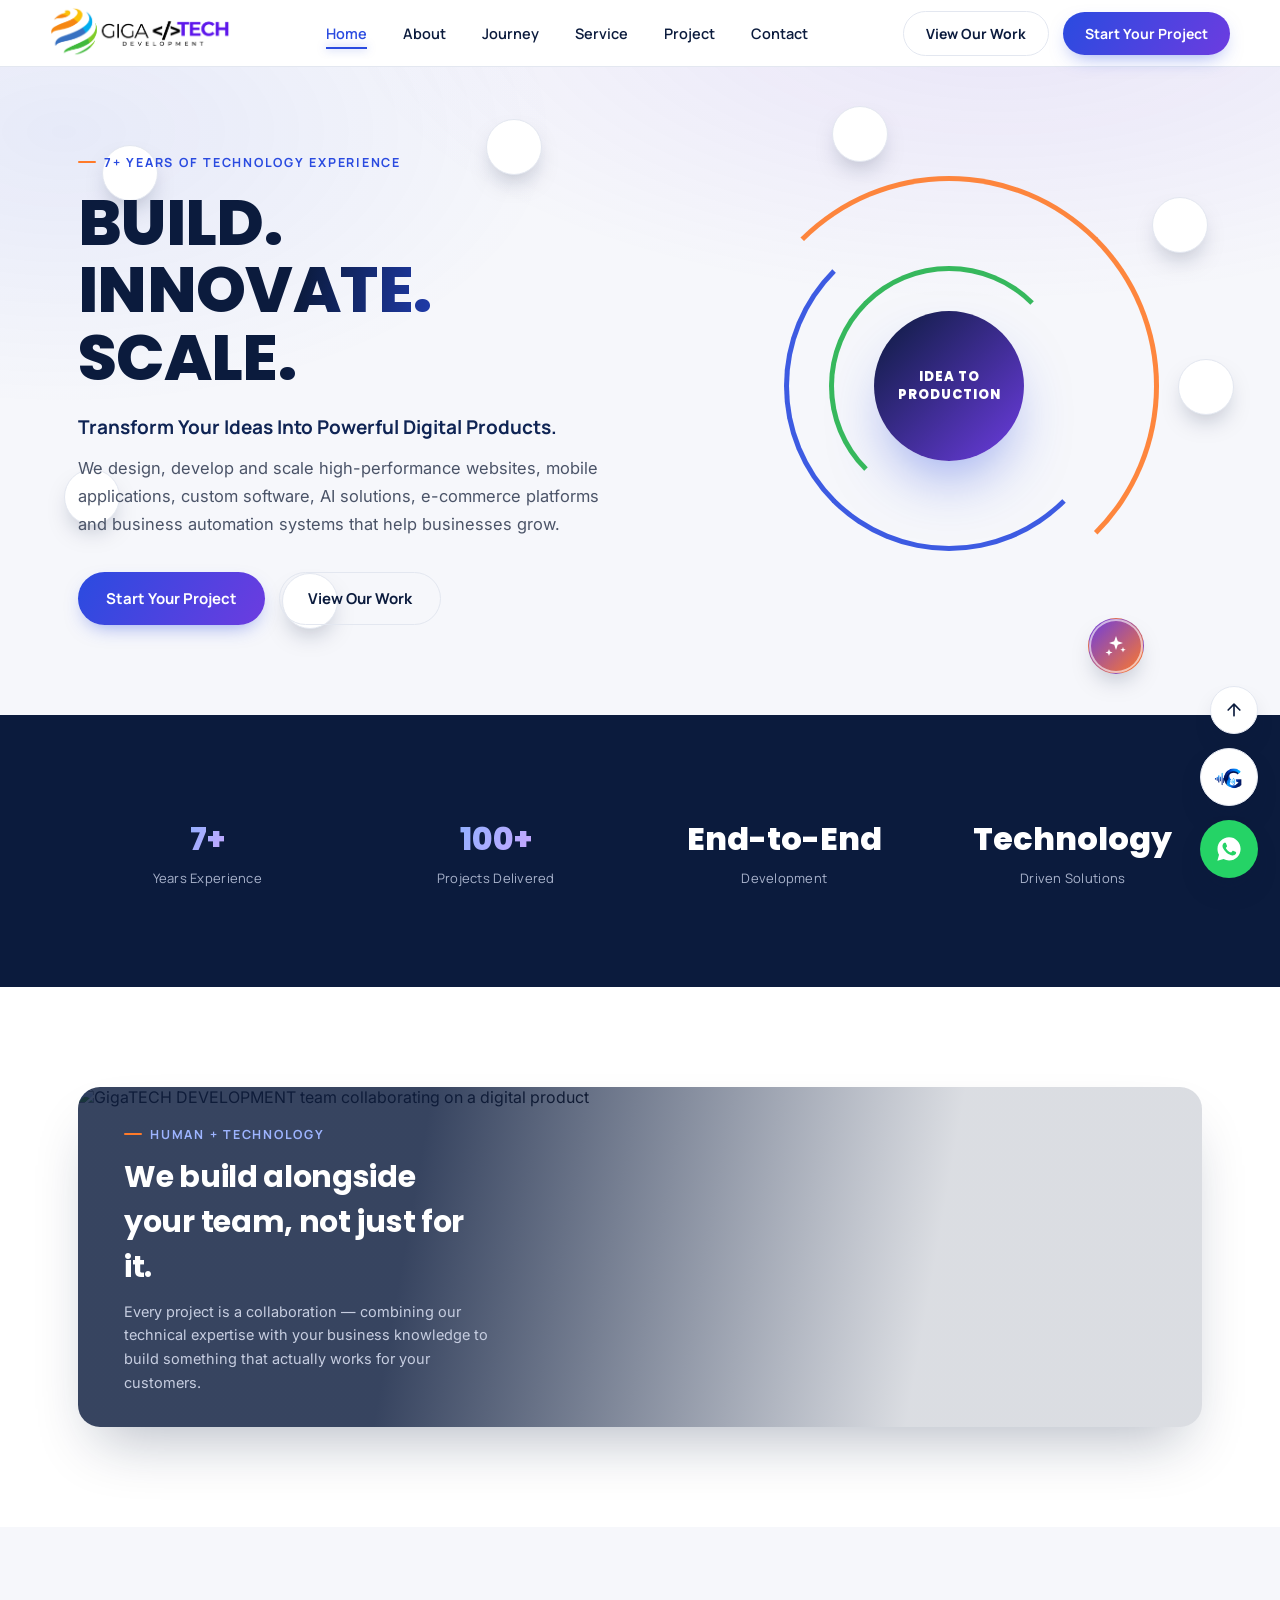
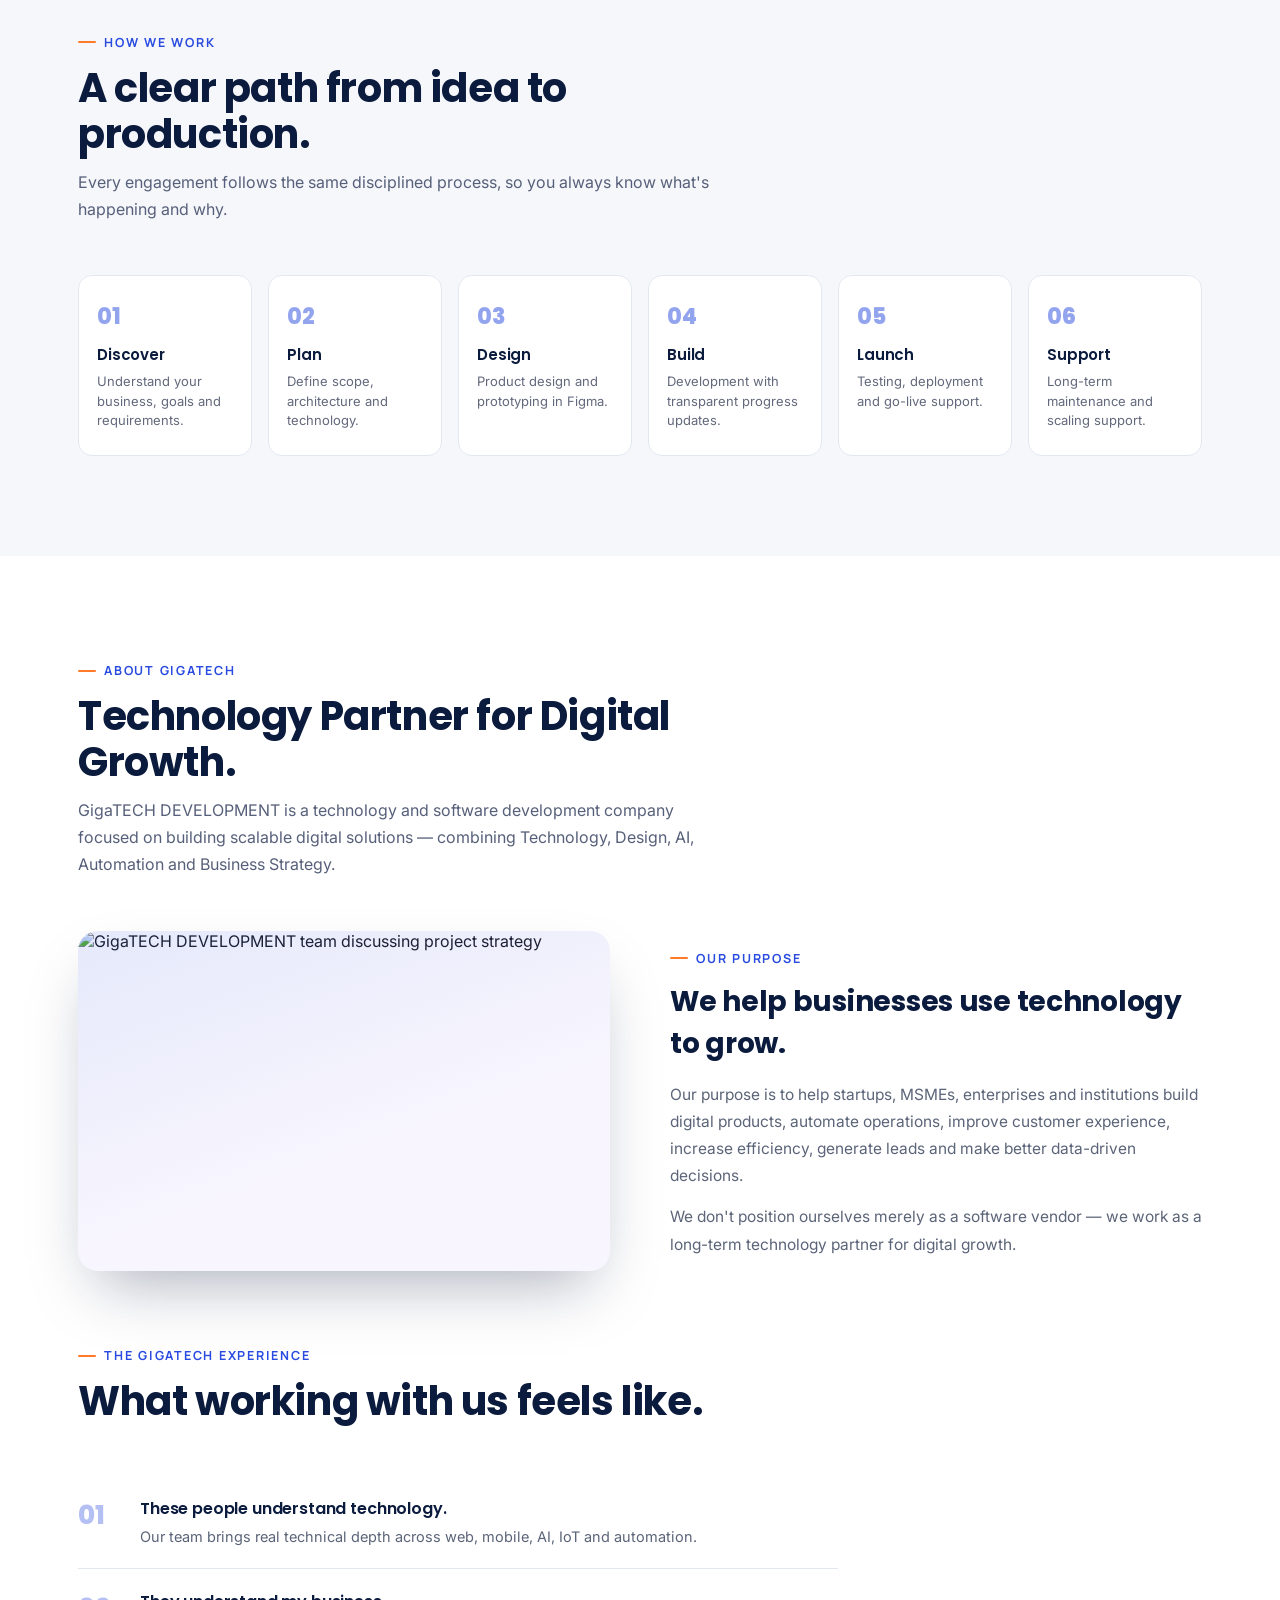
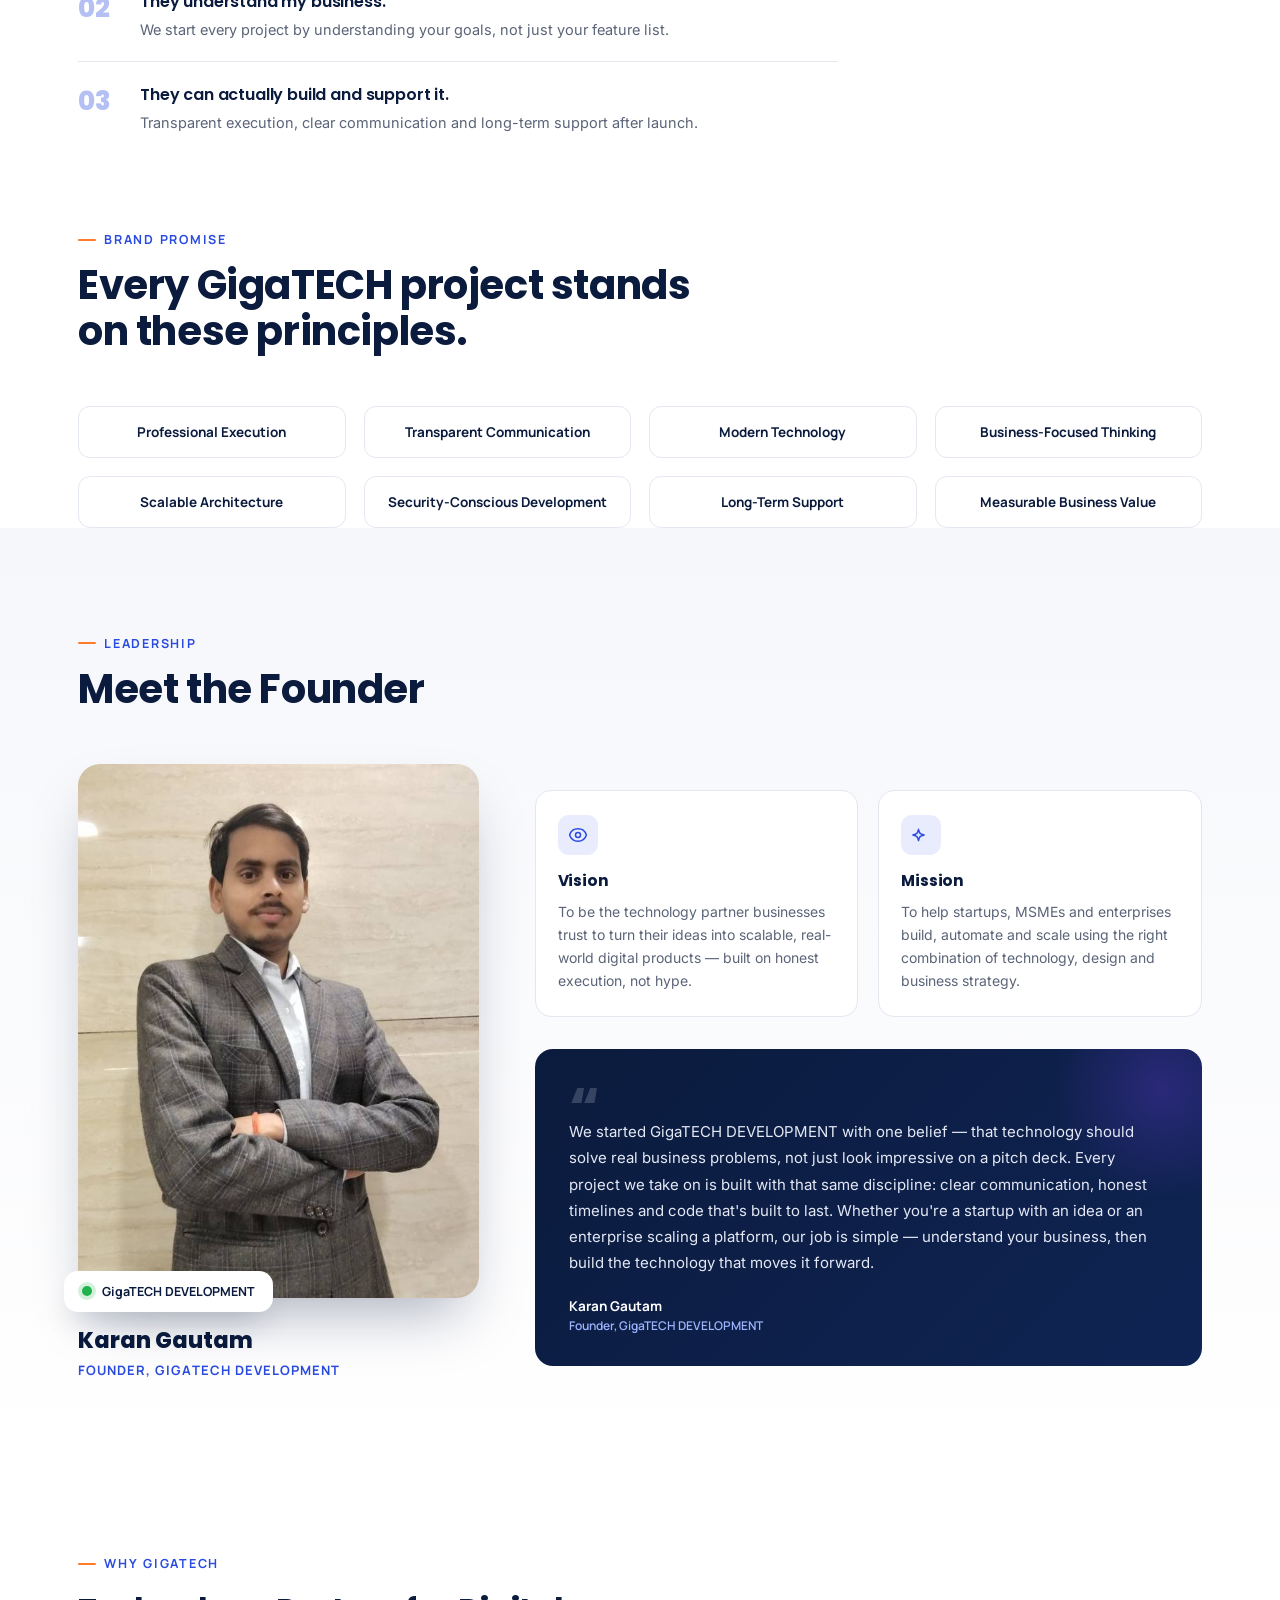
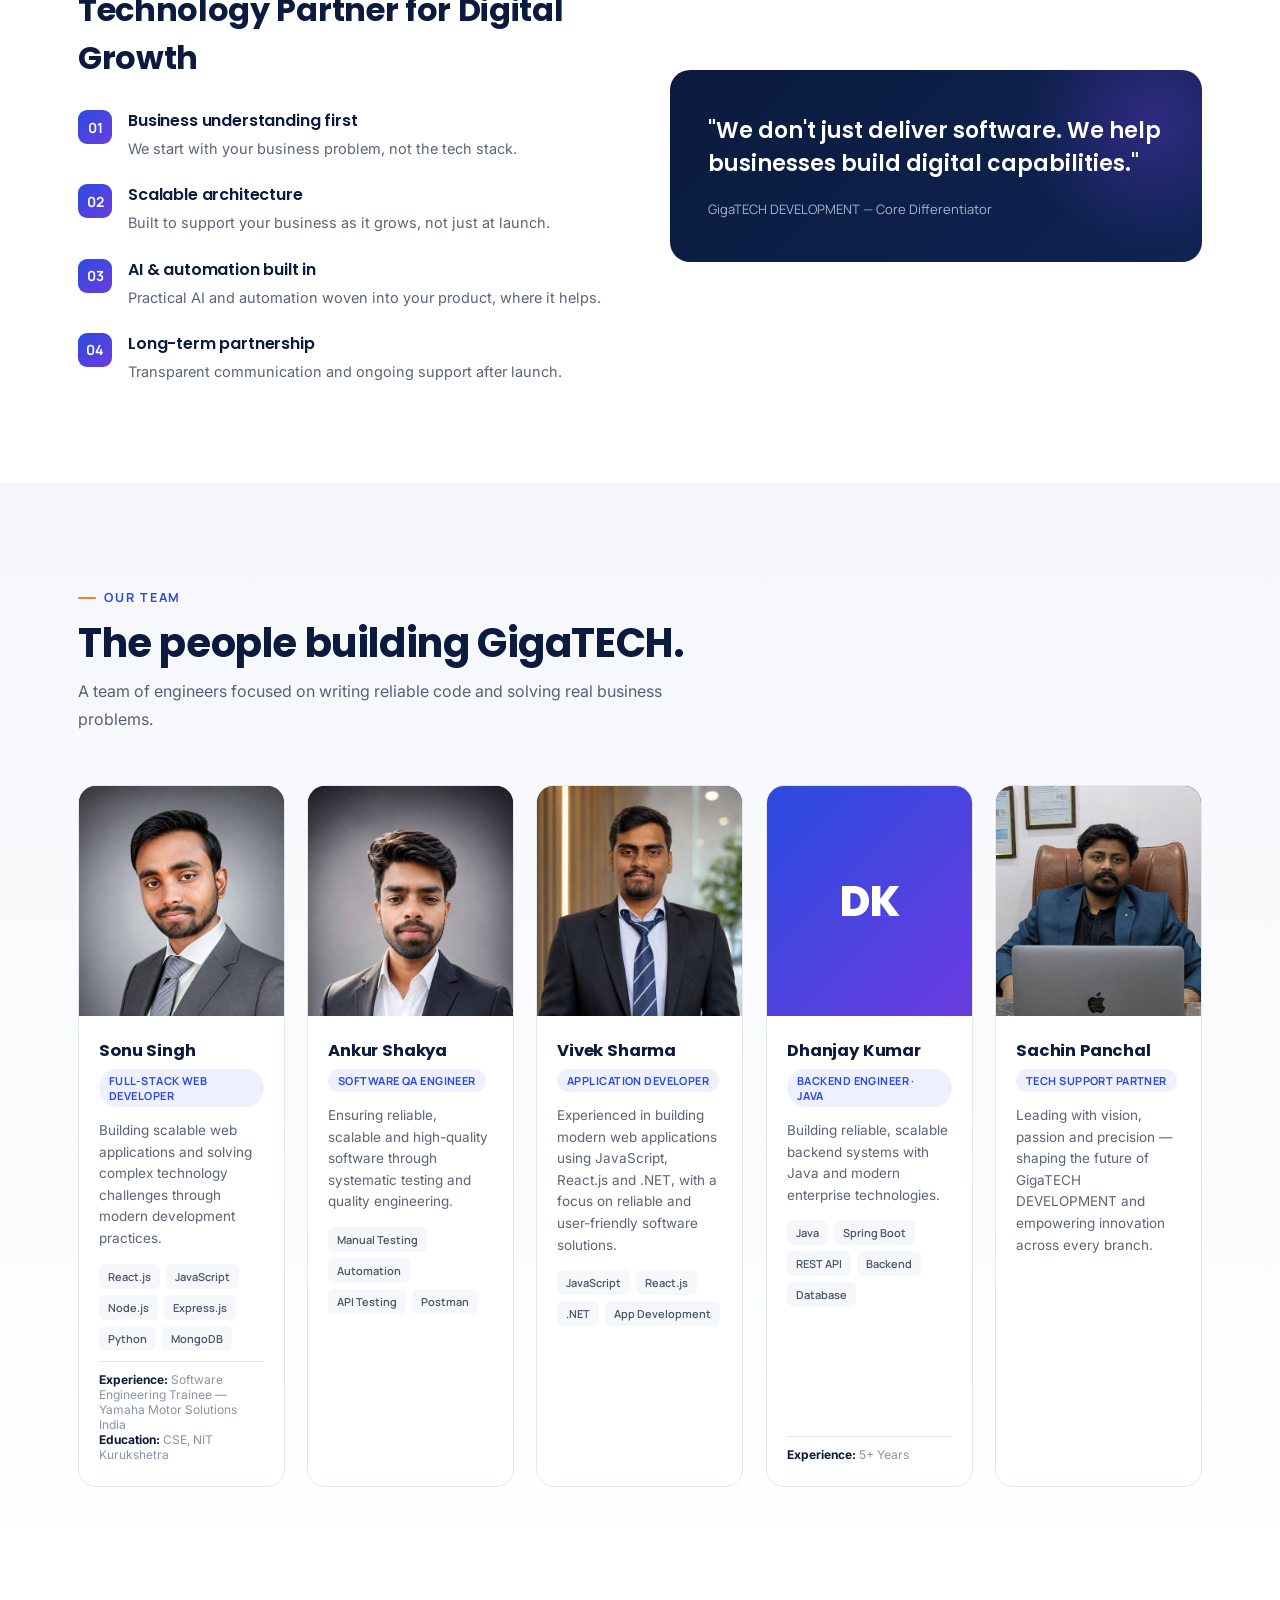
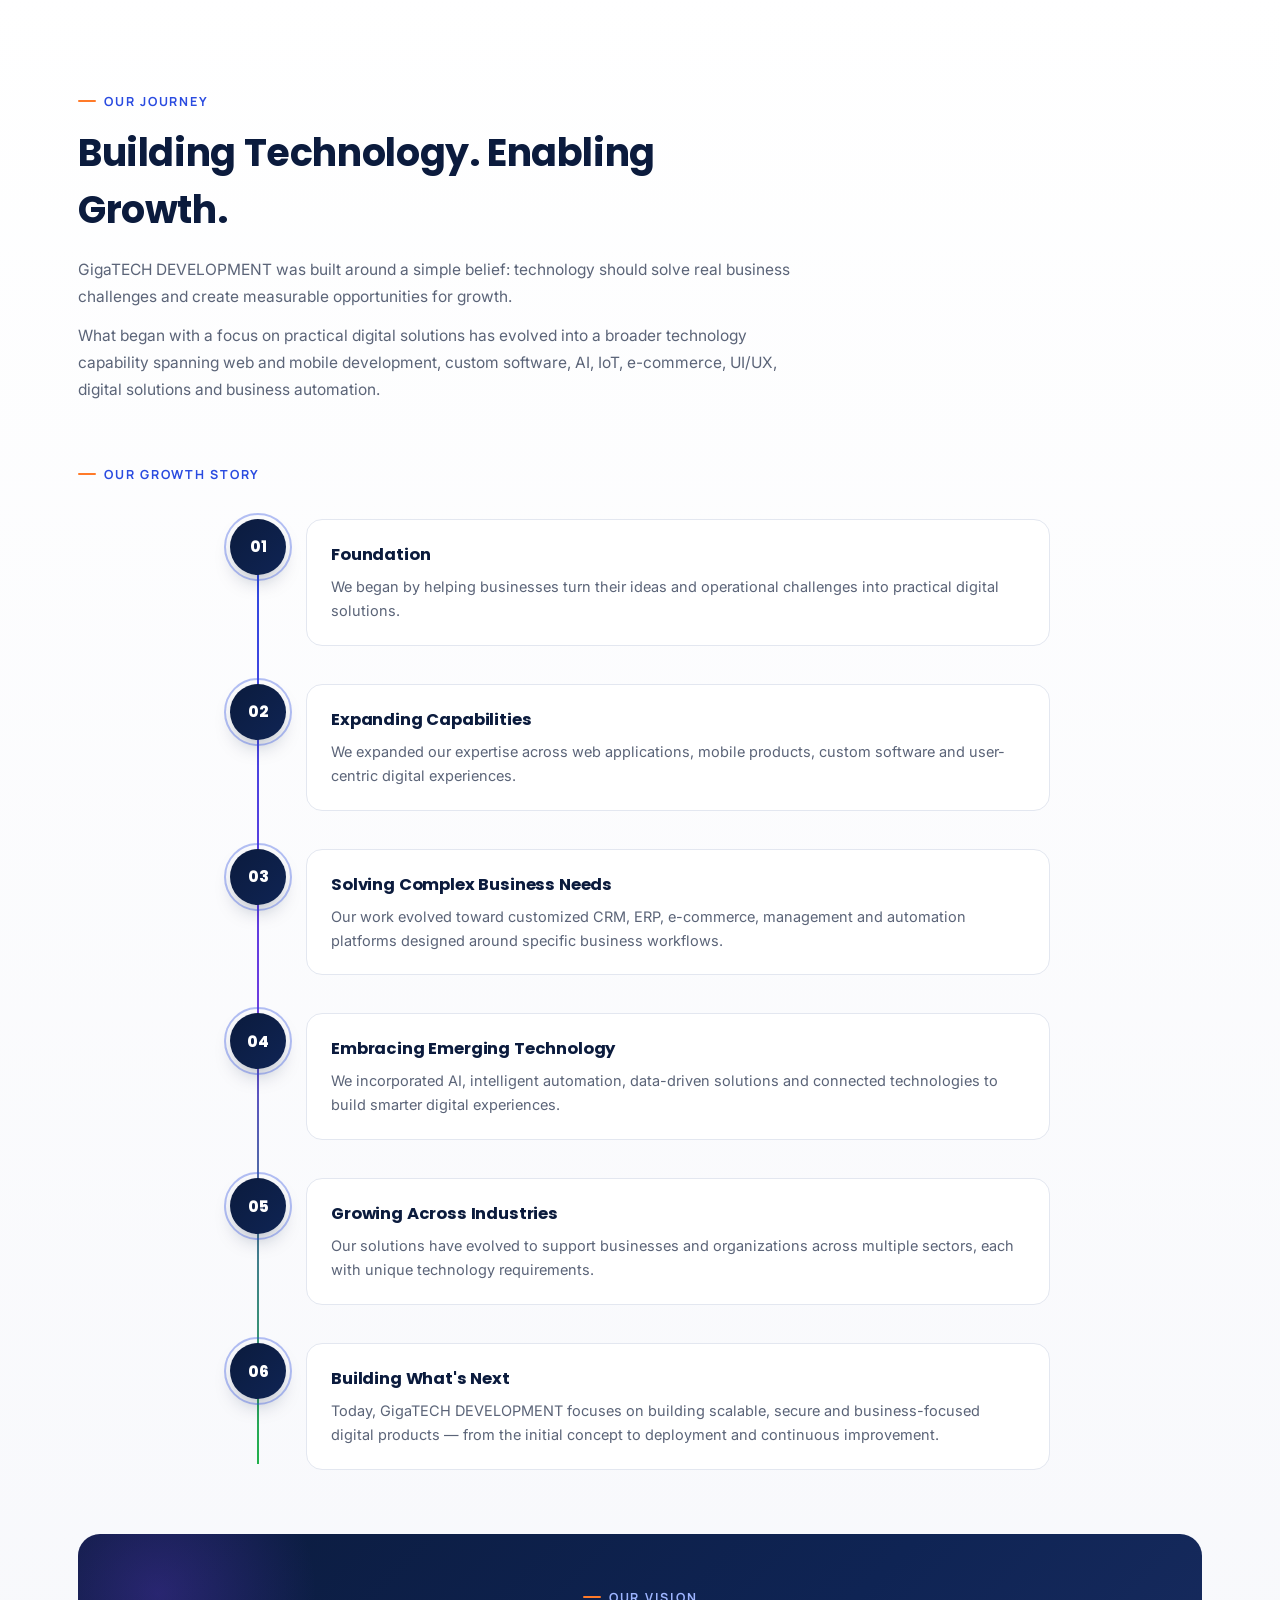
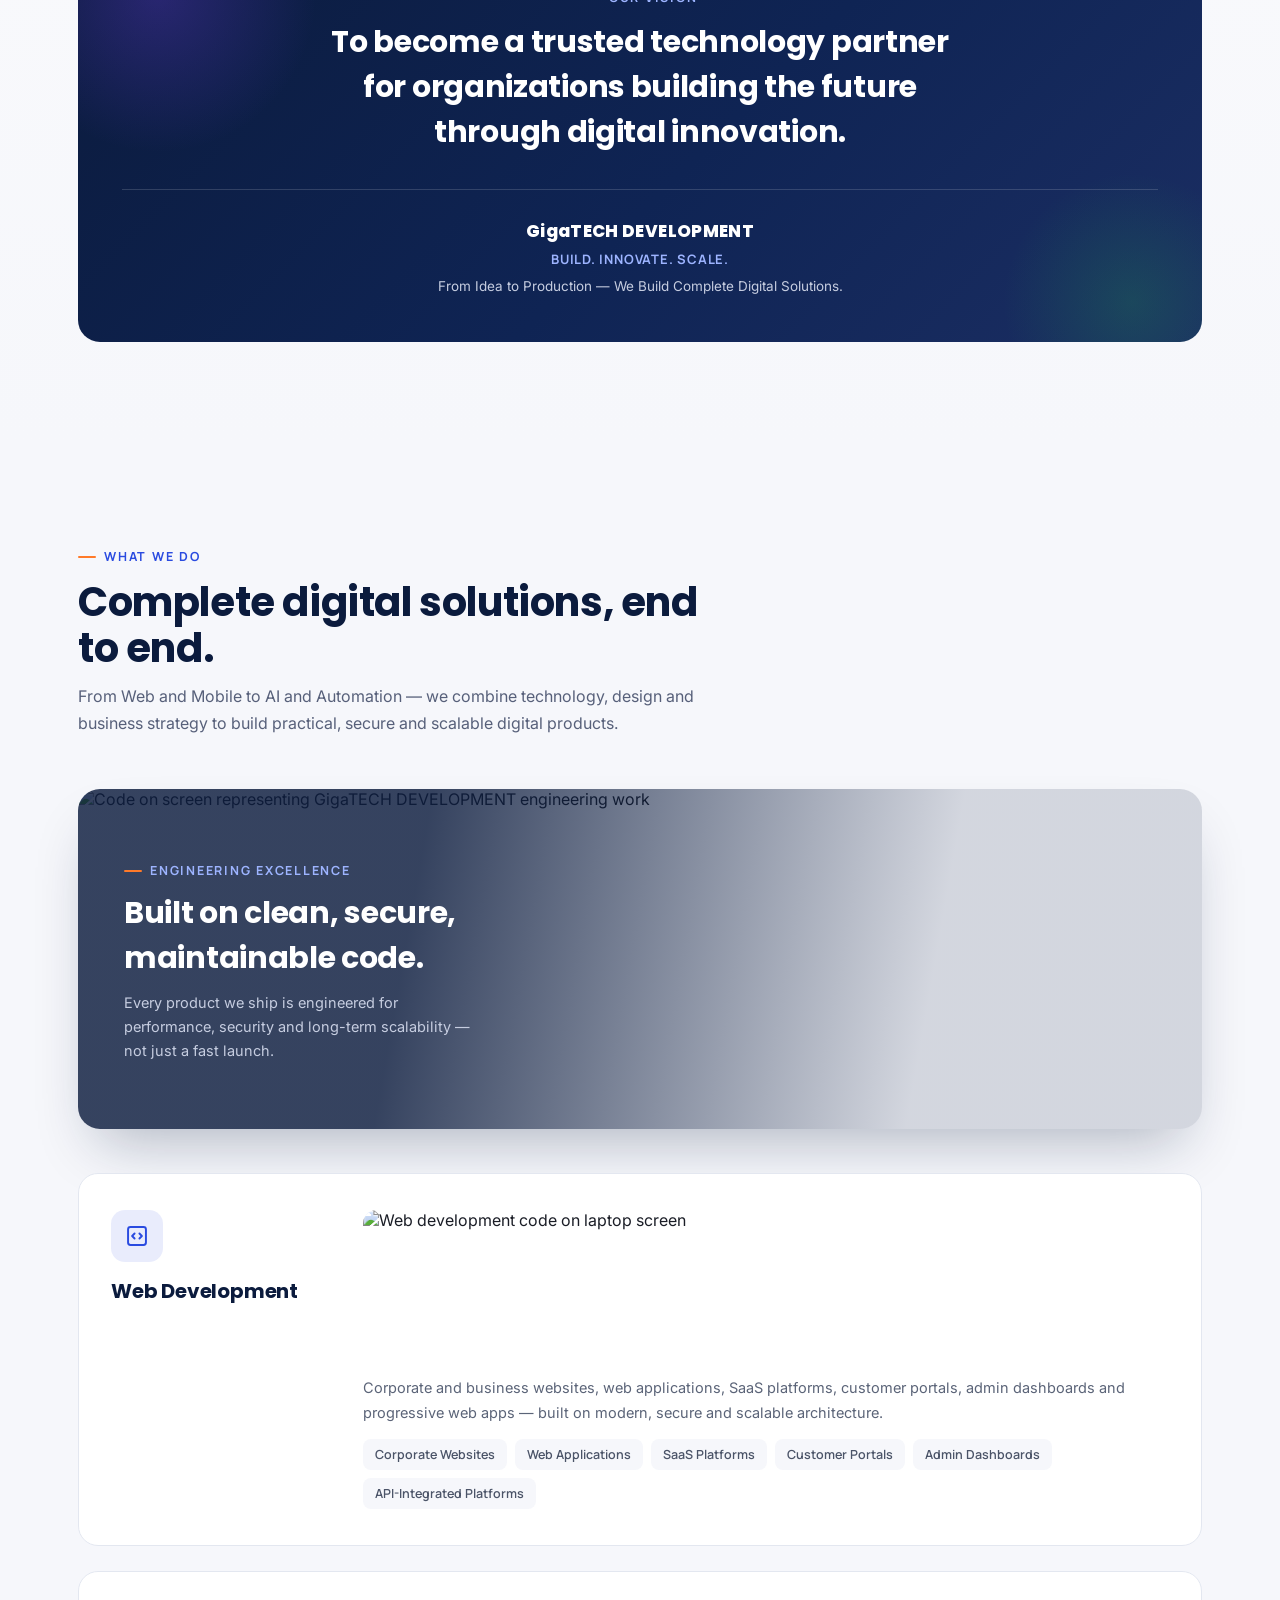
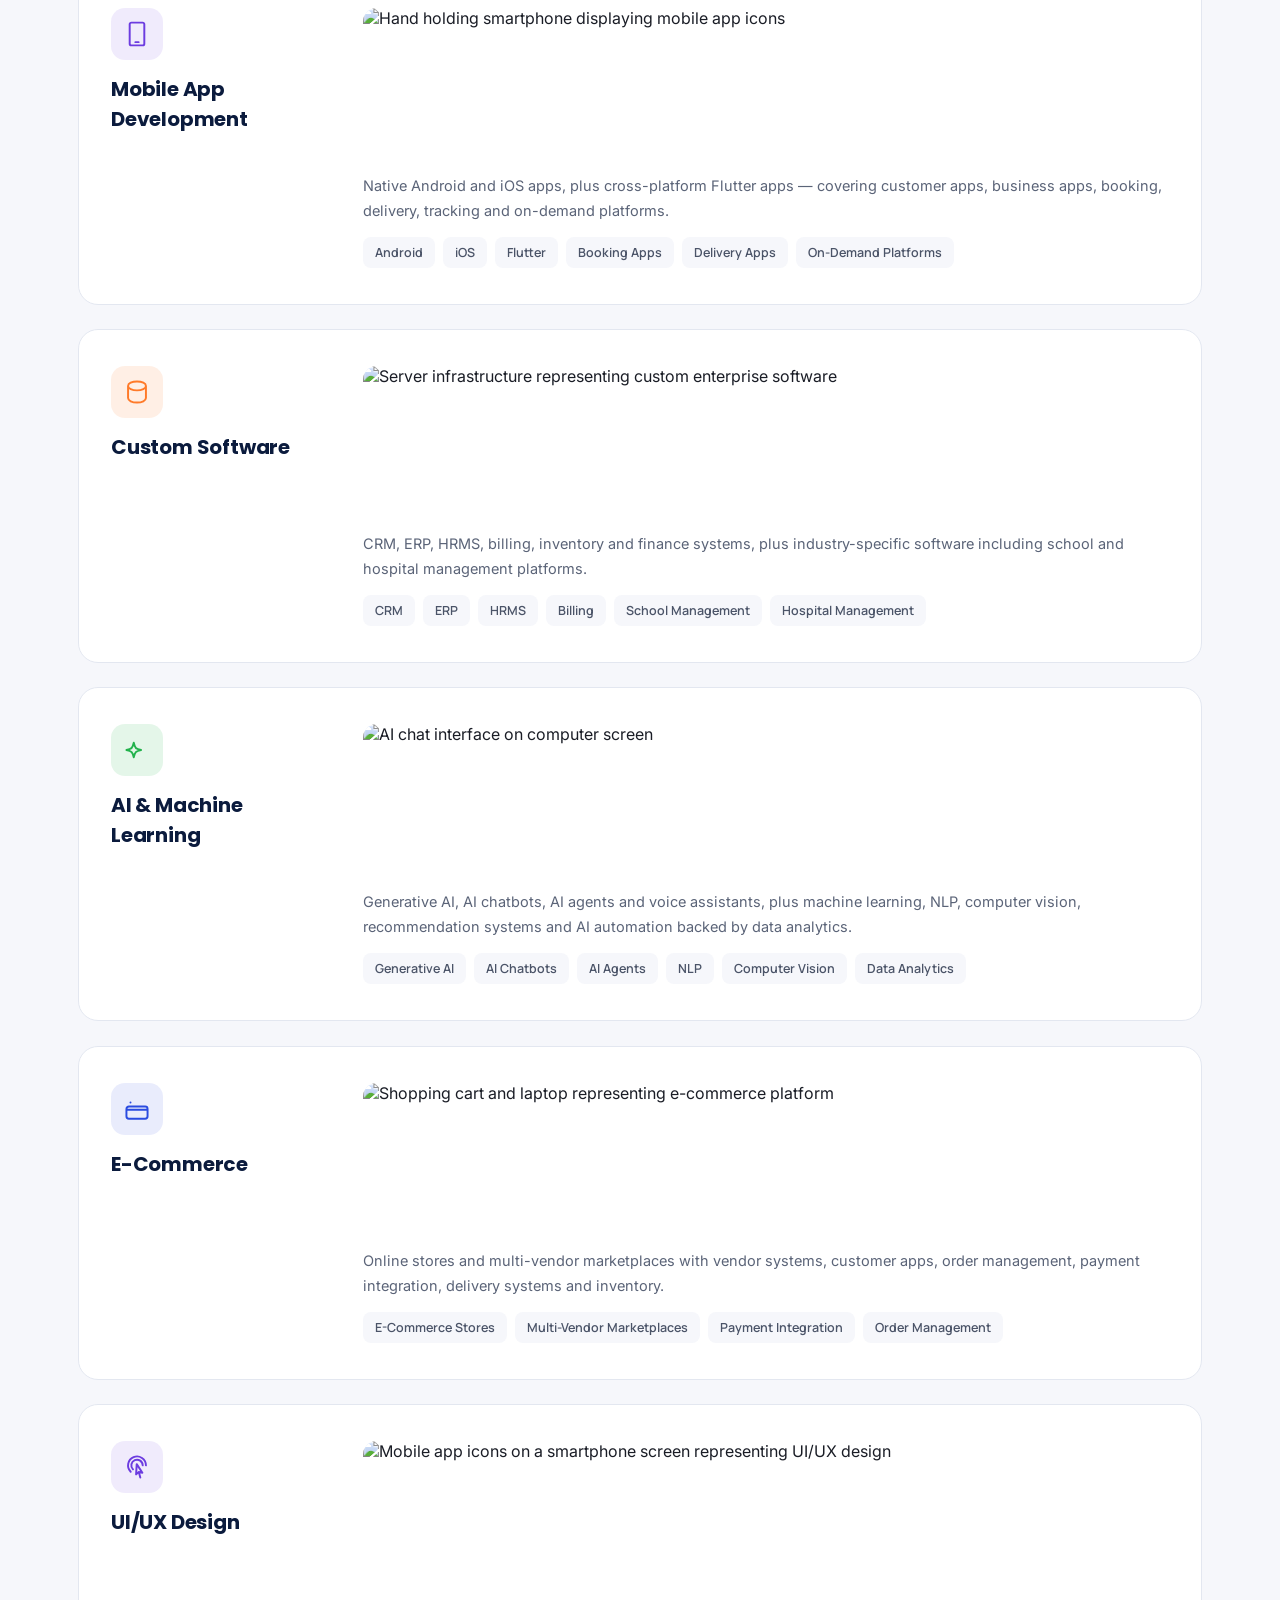
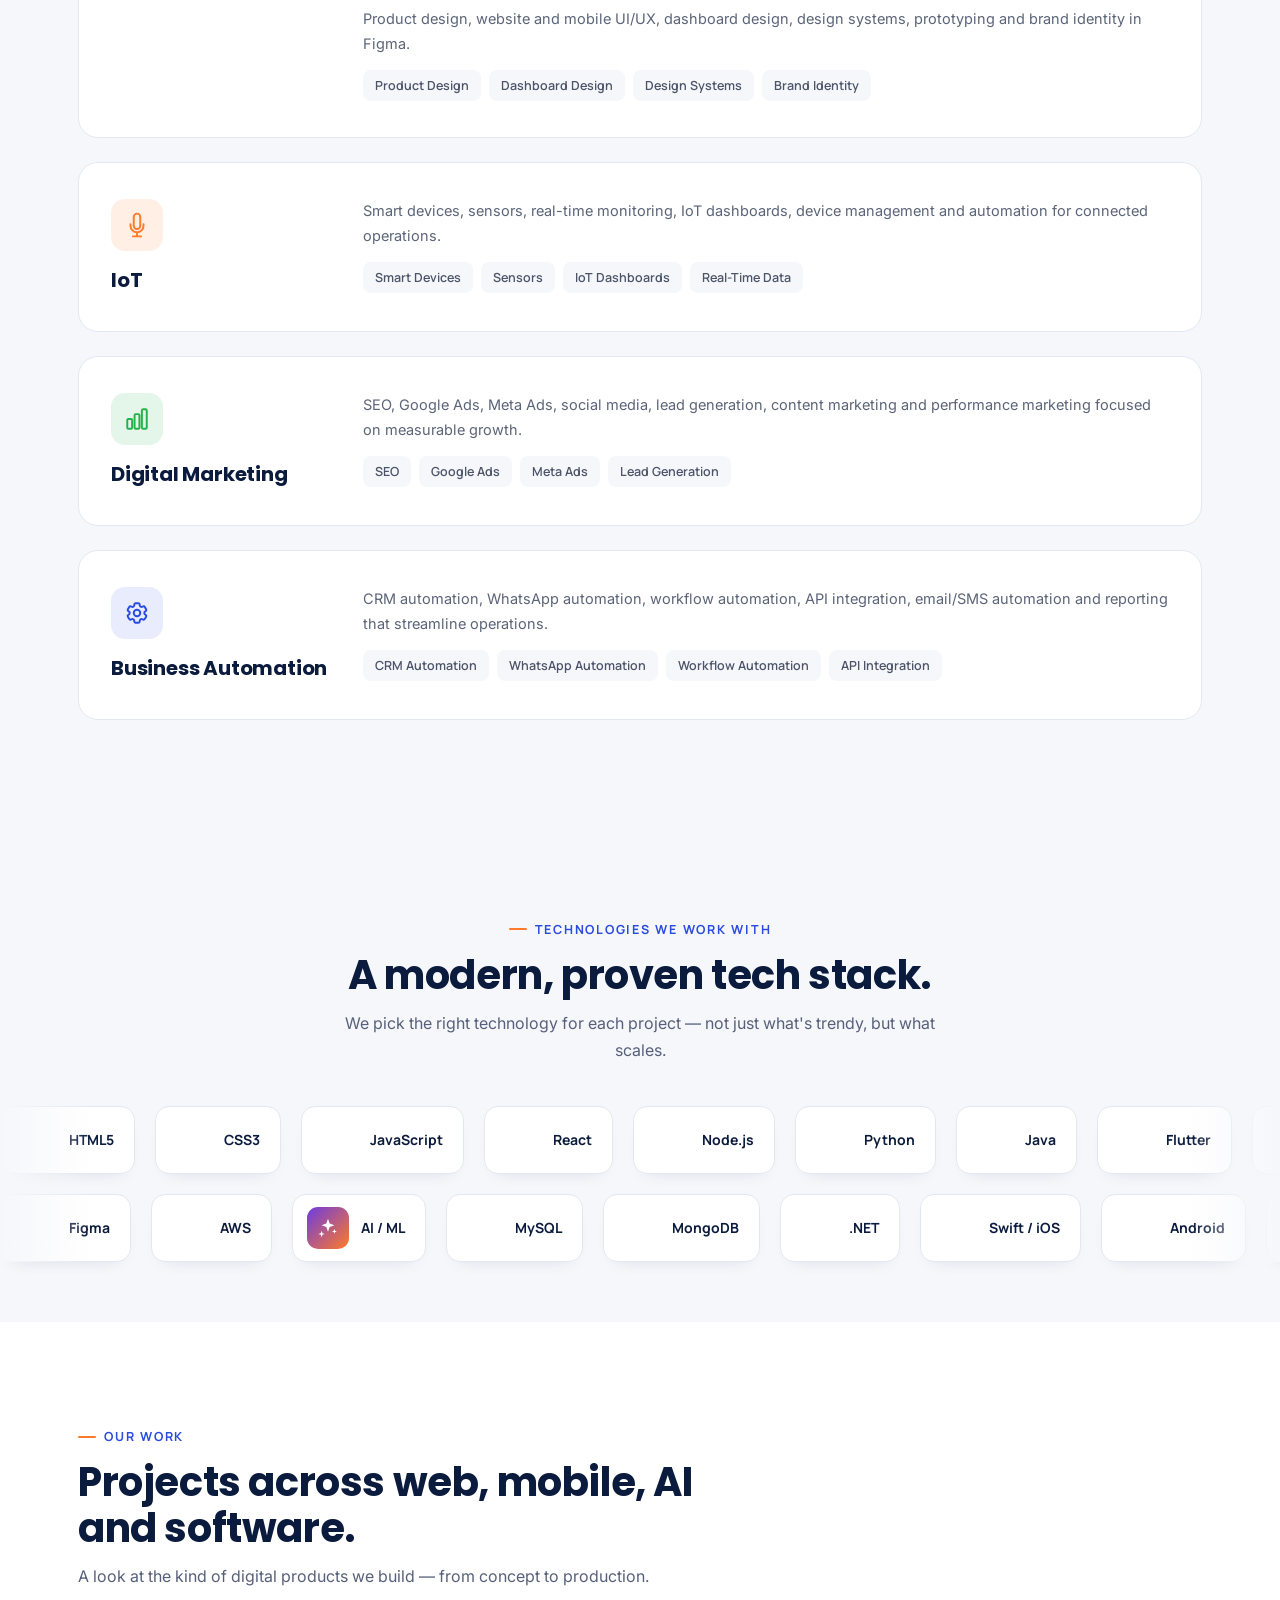
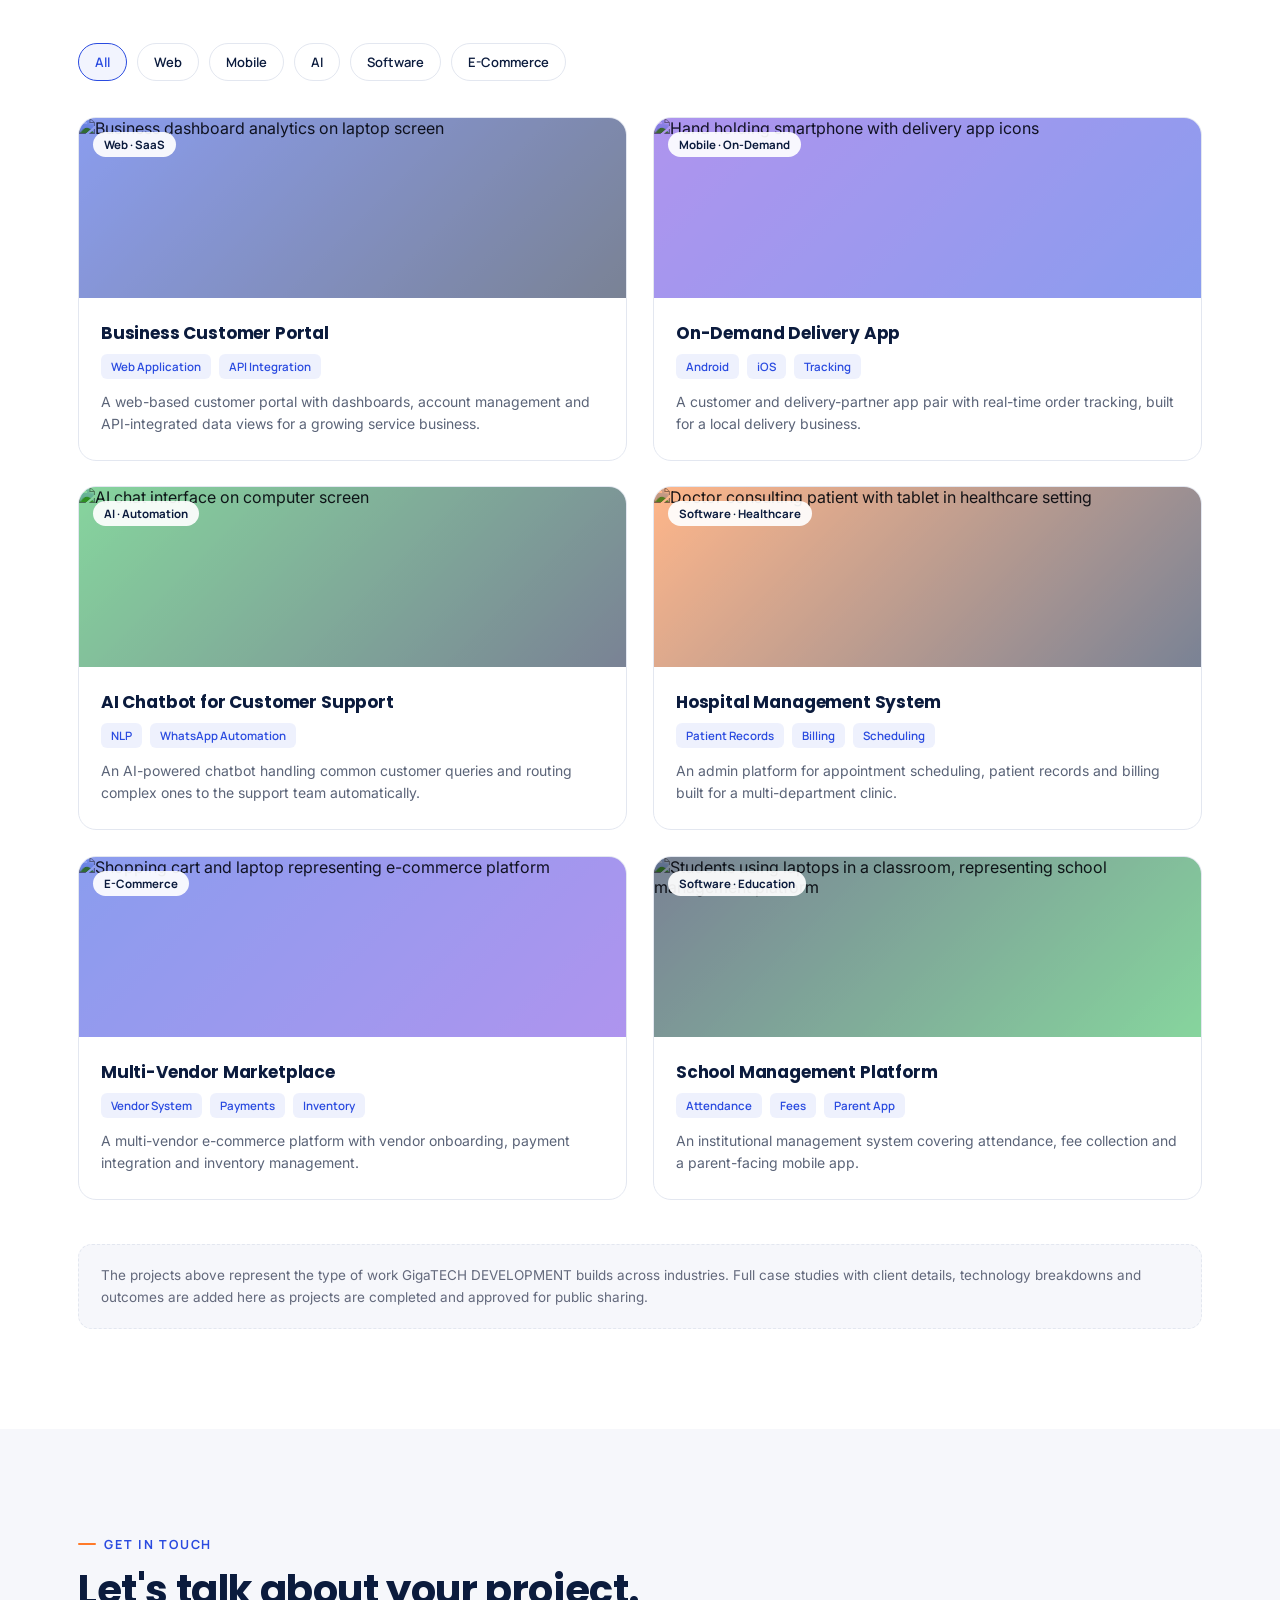
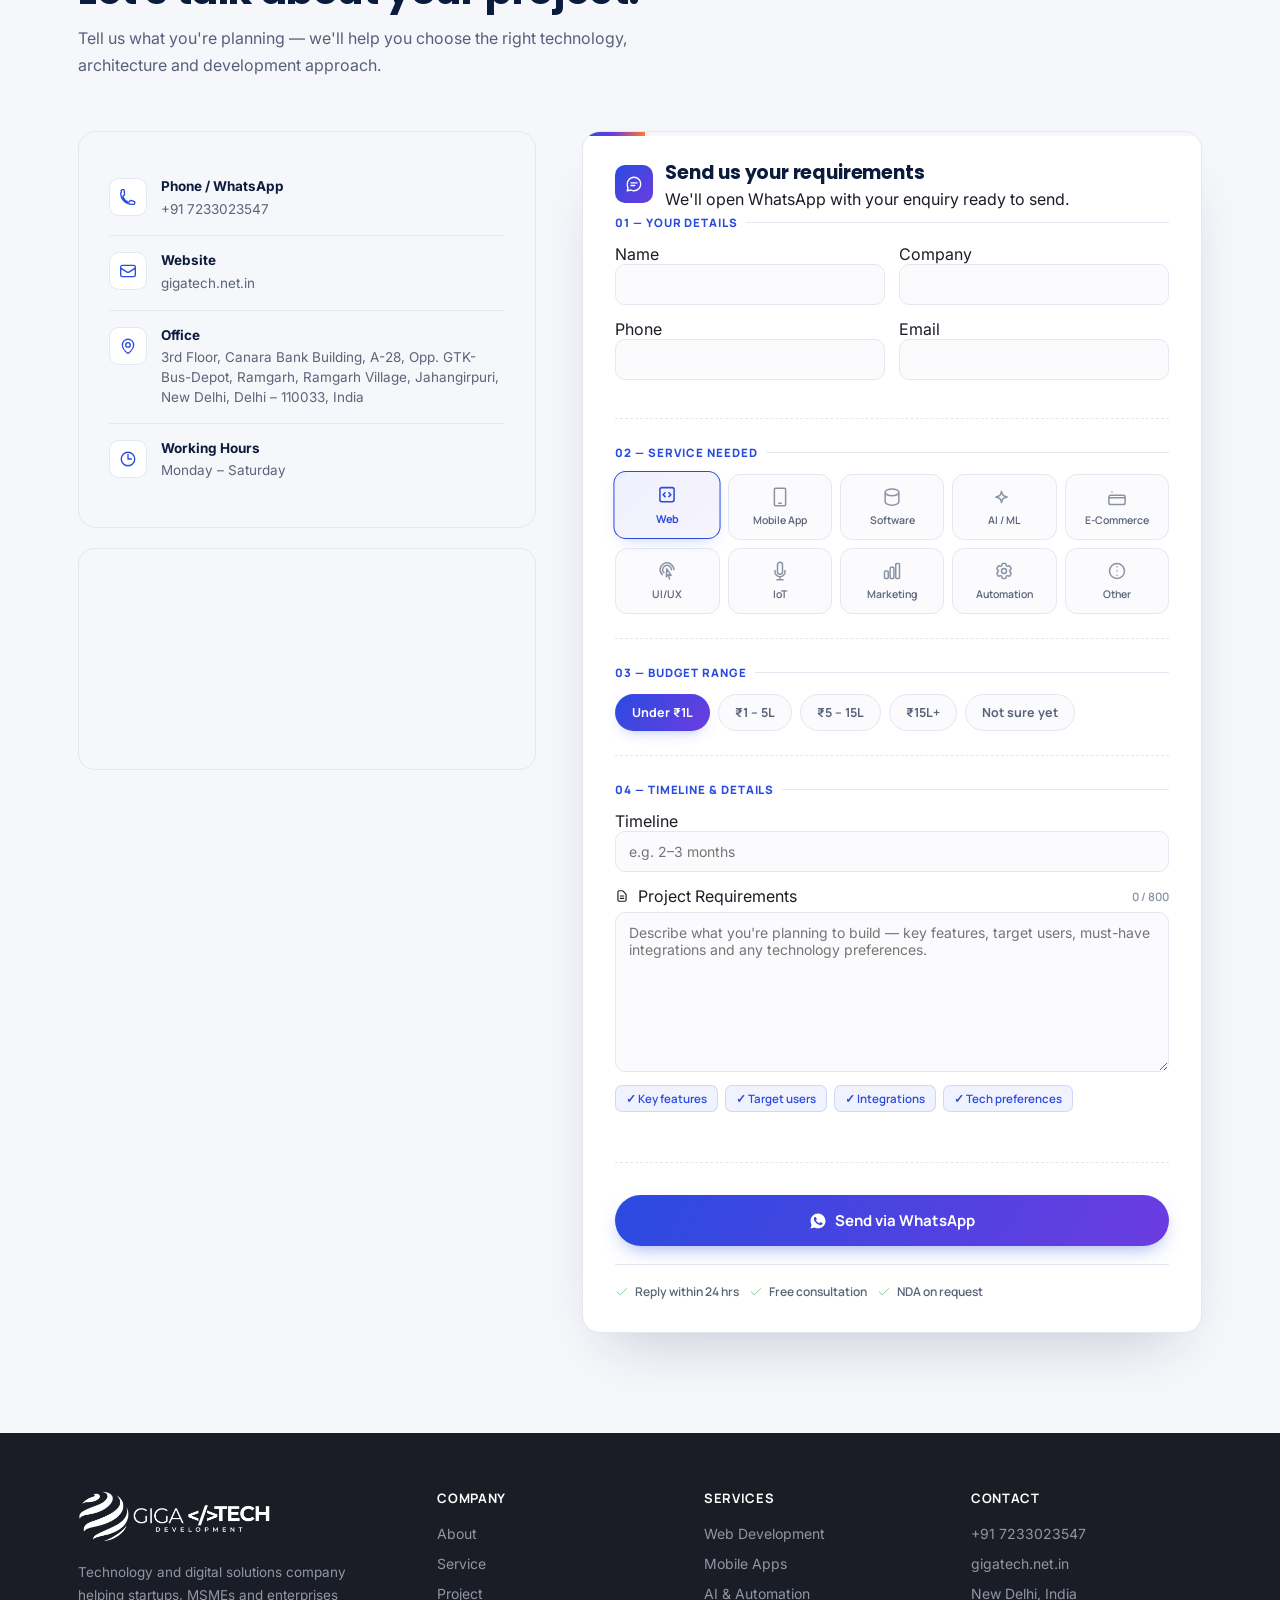
==== commit 6a795c0f: "Update" ====
--- a/index.html
+++ b/index.html
@@ -4,8 +4,8 @@
 <meta charset="UTF-8">
 <meta name="viewport" content="width=device-width, initial-scale=1.0">
 <title>GigaTECH DEVELOPMENT | Web, App, AI &amp; Software Development Company</title>
-<meta name="description" content="GigaTECH DEVELOPMENT provides web development, mobile apps, custom software, AI, e-commerce, automation and digital solutions for businesses in India and global markets.">
-<meta name="keywords" content="Web Development Company, Mobile App Development Company, Software Development Company, Custom Software Development, AI Development, E-Commerce Development, Business Automation, Digital Transformation, Web Development Company in Delhi, Software Development Company in India">
+<meta name="description" content="GigaTECH DEVELOPMENT builds websites, mobile apps, custom software, AI & IoT solutions and business automation for startups and enterprises in India, backed by 7+ years of experience and a dedicated tech team.">
+<meta name="keywords" content="Web Development Company, Mobile App Development Company, Software Development Company, Custom Software Development, AI Development Company, Machine Learning Development, IoT Development Company, E-Commerce Development, UI UX Design Company, Digital Marketing Agency, Business Automation, Digital Transformation, CRM Development, ERP Development, HRMS Software, Hospital Management System, School Management Software, Flutter App Development, React Development, Android App Development, iOS App Development, AI Chatbot Development, WhatsApp Automation, Startup Technology Partner, Web Development Company in Delhi, App Development Company in Delhi, Software Development Company in India, IT Company in New Delhi, Web Development Company in India, AI Development Company in India, GigaTECH DEVELOPMENT">
 <meta name="robots" content="index, follow">
 <meta name="theme-color" content="#0B1B3D">
 <link rel="icon" type="image/png" href="[data-uri]">
@@ -17,7 +17,7 @@
 <meta property="og:type" content="website">
 <meta property="og:site_name" content="GigaTECH DEVELOPMENT">
 <meta property="og:title" content="GigaTECH DEVELOPMENT | Web, App, AI & Software Development Company">
-<meta property="og:description" content="GigaTECH DEVELOPMENT provides web development, mobile apps, custom software, AI, e-commerce, automation and digital solutions for businesses in India and global markets.">
+<meta property="og:description" content="GigaTECH DEVELOPMENT builds websites, mobile apps, custom software, AI & IoT solutions and business automation for startups and enterprises in India, backed by 7+ years of experience and a dedicated tech team.">
 <meta property="og:url" content="https://gigatech.net.in/">
 <meta property="og:locale" content="en_IN">
 <meta property="og:image" content="https://gigatech.net.in/logo.png">
@@ -27,7 +27,7 @@
 <!-- Twitter Card -->
 <meta name="twitter:card" content="summary_large_image">
 <meta name="twitter:title" content="GigaTECH DEVELOPMENT | Web, App, AI & Software Development Company">
-<meta name="twitter:description" content="GigaTECH DEVELOPMENT provides web development, mobile apps, custom software, AI, e-commerce, automation and digital solutions for businesses in India and global markets.">
+<meta name="twitter:description" content="GigaTECH DEVELOPMENT builds websites, mobile apps, custom software, AI & IoT solutions and business automation for startups and enterprises in India, backed by 7+ years of experience and a dedicated tech team.">
 <meta name="twitter:image" content="https://gigatech.net.in/logo.png">
 
 <!-- Structured Data -->
@@ -65,6 +65,11 @@
     "@type": "Person",
     "name": "Karan Gautam"
   },
+  "numberOfEmployees": {
+    "@type": "QuantitativeValue",
+    "value": "5"
+  },
+  "knowsAbout": ["Web Development", "Mobile App Development", "Flutter", "React", "Node.js", "Python", "Java", "Custom Software Development", "Artificial Intelligence", "Machine Learning", "Internet of Things", "E-Commerce Development", "UI/UX Design", "Digital Marketing", "Business Automation"],
   "areaServed": ["India", "Global"],
   "sameAs": ["https://www.instagram.com/gigatech.net.in", "https://www.facebook.com/share/17zgngCXjd/"],
   "hasOfferCatalog": {
@@ -1138,7 +1143,7 @@
         <div class="reveal">
           <div class="founder-photo-wrap">
             <div class="founder-photo">
-              <img src="[data-uri]